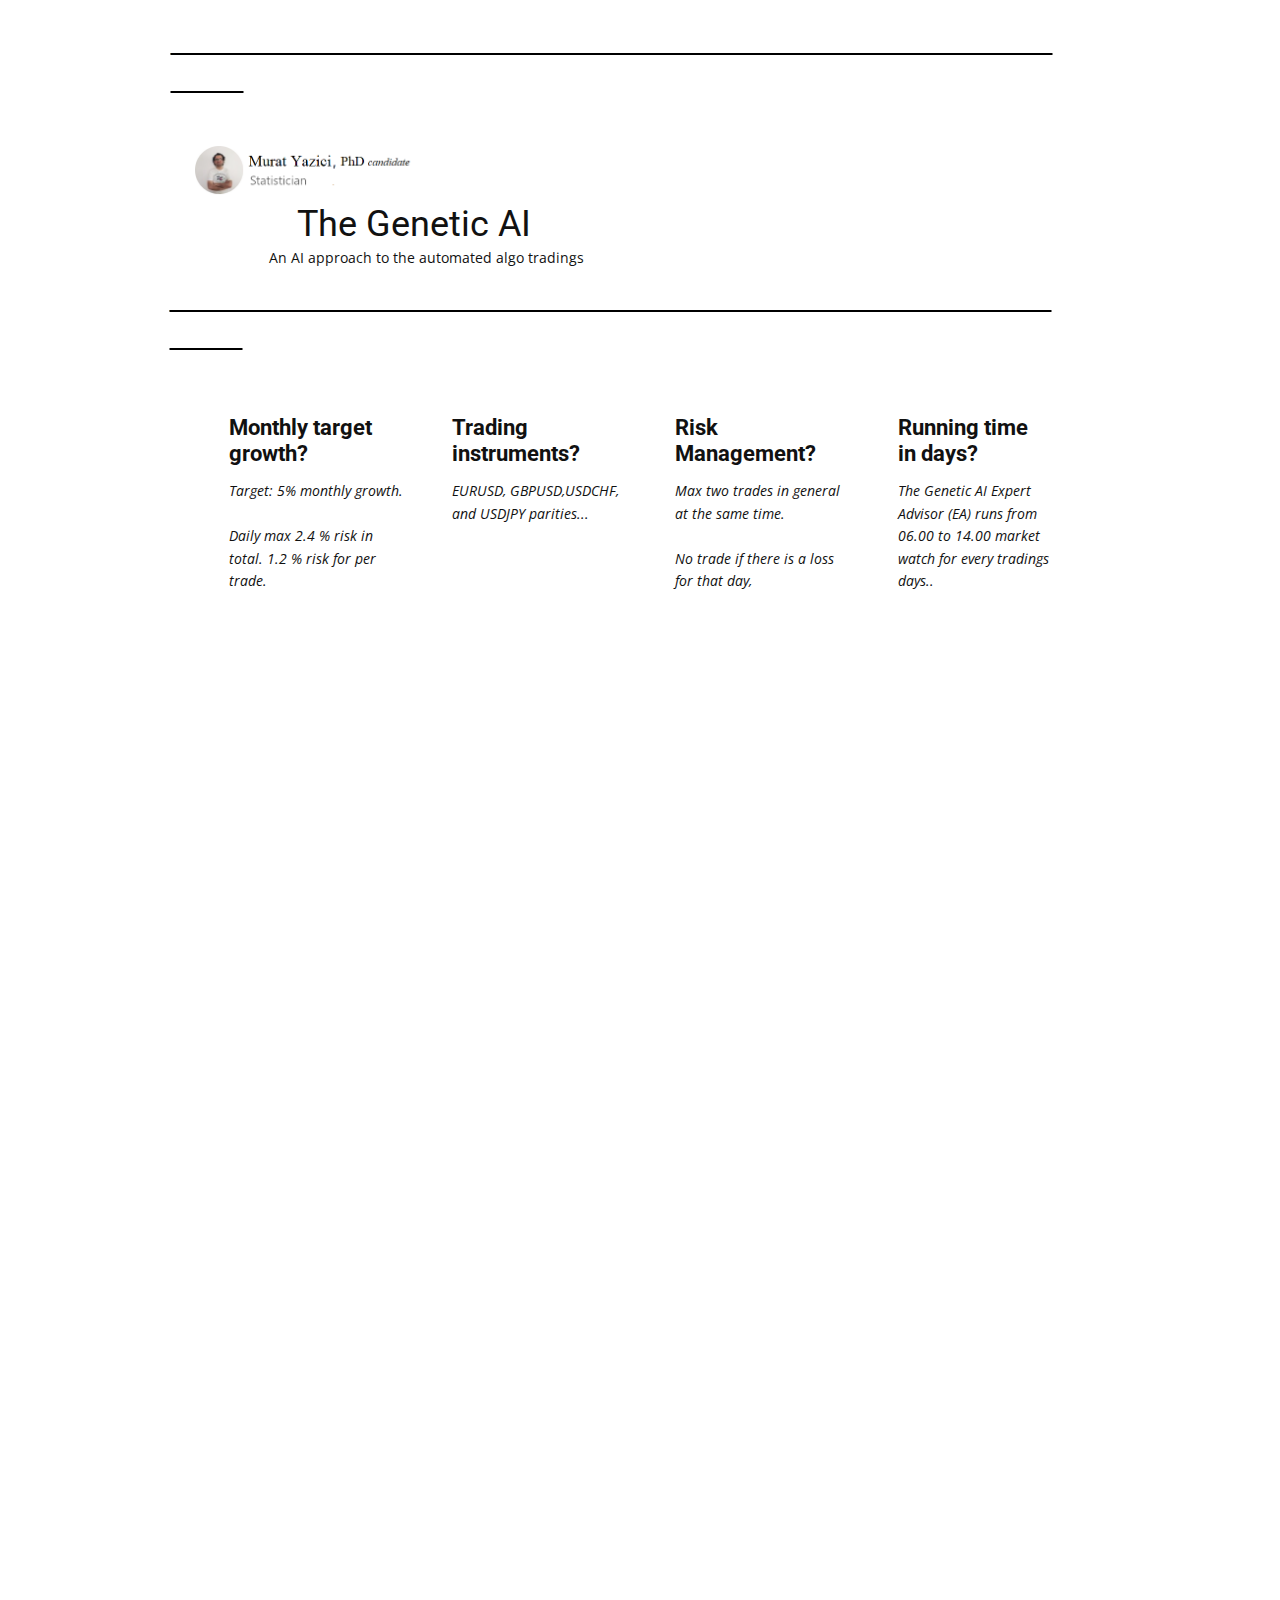
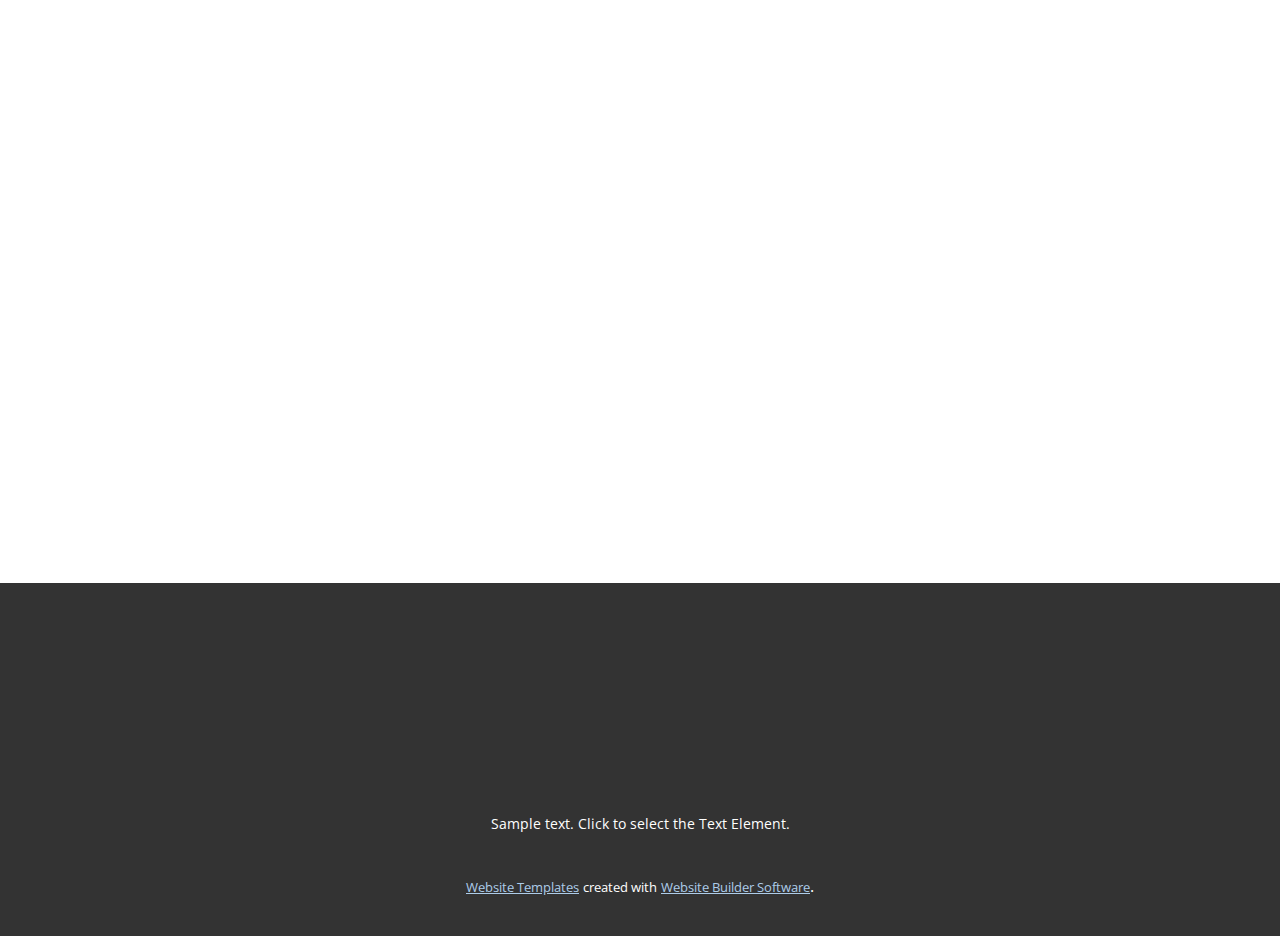
==== index.html @ 912d9441 "updated" ====
<!DOCTYPE html>
<html style="font-size: 16px;" lang="en"><head>
    <meta name="viewport" content="width=device-width, initial-scale=1.0">
    <meta charset="utf-8">
    <meta name="keywords" content="The EW Trends, 10% monthly target growth, The EW Trends">
    <meta name="description" content="">
    <title>Home</title>
    <link rel="stylesheet" href="nicepage.css" media="screen">
<link rel="stylesheet" href="Home.css" media="screen">
    <script class="u-script" type="text/javascript" src="jquery.js" defer=""></script>
    <script class="u-script" type="text/javascript" src="nicepage.js" defer=""></script>
    <meta name="generator" content="Nicepage 6.6.3, nicepage.com">
    <link id="u-theme-google-font" rel="stylesheet" href="https://fonts.googleapis.com/css?family=Roboto:100,100i,300,300i,400,400i,500,500i,700,700i,900,900i|Open+Sans:300,300i,400,400i,500,500i,600,600i,700,700i,800,800i">
    
    
    
    
    
    <script type="application/ld+json">{
		"@context": "http://schema.org",
		"@type": "Organization",
		"name": ""
}</script>
    <meta name="theme-color" content="#478ac9">
    <meta property="og:title" content="Home">
    <meta property="og:type" content="website">
  <meta data-intl-tel-input-cdn-path="intlTelInput/"></head>
  <body data-home-page="Home.html" data-home-page-title="Home" data-path-to-root="./" data-include-products="false" class="u-body u-image u-image-tiles u-xl-mode" data-lang="en" style="background-position: 50% 50%; background-image: url(&quot;images/pexels-photo-4751260.jpeg&quot;);"><header class="u-clearfix u-header u-white u-header" id="sec-bcb6"><div class="u-clearfix u-sheet u-sheet-1">
        <p class="u-text u-text-black u-text-1">____________________________________________________________&nbsp; &nbsp; &nbsp; &nbsp; &nbsp; &nbsp; &nbsp; &nbsp; &nbsp; &nbsp; &nbsp; &nbsp; &nbsp; &nbsp; &nbsp; &nbsp; &nbsp; &nbsp; &nbsp; &nbsp;_____&nbsp;&nbsp;</p>
        <img class="u-image u-image-contain u-image-default u-image-1" src="images/m11.png" alt="" data-image-width="469" data-image-height="100">
        <div class="custom-expanded data-layout-selected u-clearfix u-layout-wrap u-layout-wrap-1">
          <div class="u-layout">
            <div class="u-layout-row">
              <div class="u-container-style u-layout-cell u-size-60 u-layout-cell-1">
                <div class="u-container-layout u-container-layout-1">
                  <h2 class="u-align-center u-text u-text-2">
                    <a class="u-active-none u-border-none u-btn u-button-link u-button-style u-hover-none u-none u-text-body-color u-btn-1" href="Home.html">The Genetic AI<span style="font-size: 1rem;">
                        <br>
                      </span>
                    </a>
                  </h2>
                  <p class="u-text u-text-3"> An AI approach to the automated algo tradings</p>
                </div>
              </div>
            </div>
          </div>
        </div>
        <nav class="u-menu u-menu-one-level u-offcanvas u-menu-1">
          <div class="menu-collapse" style="font-size: 0.875rem; letter-spacing: 0px; font-weight: 700;">
            <a class="u-button-style u-custom-border u-custom-border-color u-custom-borders u-custom-left-right-menu-spacing u-custom-padding-bottom u-custom-text-color u-custom-top-bottom-menu-spacing u-nav-link u-text-active-palette-1-base u-text-hover-palette-2-base" href="#">
              <svg class="u-svg-link" viewBox="0 0 24 24"><use xmlns:xlink="http://www.w3.org/1999/xlink" xlink:href="#svg-9c24"></use></svg>
              <svg class="u-svg-content" version="1.1" id="svg-9c24" viewBox="0 0 16 16" x="0px" y="0px" xmlns:xlink="http://www.w3.org/1999/xlink" xmlns="http://www.w3.org/2000/svg"><g><rect y="1" width="16" height="2"></rect><rect y="7" width="16" height="2"></rect><rect y="13" width="16" height="2"></rect>
</g></svg>
            </a>
          </div>
          <div class="u-custom-menu u-nav-container">
            <ul class="u-nav u-spacing-20 u-unstyled u-nav-1"><li class="u-nav-item"><a class="u-button-style u-file-link u-nav-link u-text-active-palette-1-base u-text-grey-90 u-text-hover-palette-2-base" href="files/MuratYazici_Resume.pdf" target="_blank" style="padding: 10px 0px;">Resume</a>
</li></ul>
          </div>
          <div class="u-custom-menu u-nav-container-collapse">
            <div class="u-black u-container-style u-inner-container-layout u-opacity u-opacity-95 u-sidenav">
              <div class="u-inner-container-layout u-sidenav-overflow">
                <div class="u-menu-close"></div>
                <ul class="u-align-center u-nav u-popupmenu-items u-unstyled u-nav-2"><li class="u-nav-item"><a class="u-button-style u-file-link u-nav-link" href="files/MuratYazici_Resume.pdf" target="_blank">Resume</a>
</li></ul>
              </div>
            </div>
            <div class="u-black u-menu-overlay u-opacity u-opacity-70"></div>
          </div>
        </nav>
        <nav class="u-menu u-menu-one-level u-offcanvas u-menu-2">
          <div class="menu-collapse" style="font-size: 1rem; letter-spacing: 0px; font-weight: 400;">
            <a class="u-button-style u-custom-left-right-menu-spacing u-custom-padding-bottom u-custom-text-color u-custom-text-hover-color u-custom-top-bottom-menu-spacing u-nav-link u-text-active-palette-1-base u-text-hover-palette-2-base" href="#">
              <svg class="u-svg-link" viewBox="0 0 24 24"><use xmlns:xlink="http://www.w3.org/1999/xlink" xlink:href="#svg-dca3"></use></svg>
              <svg class="u-svg-content" version="1.1" id="svg-dca3" viewBox="0 0 16 16" x="0px" y="0px" xmlns:xlink="http://www.w3.org/1999/xlink" xmlns="http://www.w3.org/2000/svg"><g><rect y="1" width="16" height="2"></rect><rect y="7" width="16" height="2"></rect><rect y="13" width="16" height="2"></rect>
</g></svg>
            </a>
          </div>
          <div class="u-custom-menu u-nav-container">
            <ul class="u-nav u-unstyled u-nav-3"><li class="u-nav-item"><a class="u-border-2 u-border-black u-border-no-bottom u-border-no-left u-border-no-top u-button-style u-nav-link u-text-active-palette-1-base u-text-hover-palette-1-base u-text-palette-1-base" href="Home.html" style="padding: 8px 14px;">FX Blue Analysis</a>
</li></ul>
          </div>
          <div class="u-custom-menu u-nav-container-collapse">
            <div class="u-black u-container-style u-inner-container-layout u-opacity u-opacity-95 u-sidenav">
              <div class="u-inner-container-layout u-sidenav-overflow">
                <div class="u-menu-close"></div>
                <ul class="u-align-center u-nav u-popupmenu-items u-unstyled u-nav-4"><li class="u-nav-item"><a class="u-button-style u-nav-link" href="Home.html">FX Blue Analysis</a>
</li></ul>
              </div>
            </div>
            <div class="u-black u-menu-overlay u-opacity u-opacity-70"></div>
          </div>
        </nav>
        <nav class="u-menu u-menu-one-level u-offcanvas u-menu-3">
          <div class="menu-collapse" style="font-size: 0.875rem; letter-spacing: 0px; font-weight: 700;">
            <a class="u-button-style u-custom-border u-custom-border-color u-custom-borders u-custom-left-right-menu-spacing u-custom-padding-bottom u-custom-text-color u-custom-top-bottom-menu-spacing u-nav-link u-text-active-palette-1-base u-text-hover-palette-2-base" href="#">
              <svg class="u-svg-link" viewBox="0 0 24 24"><use xmlns:xlink="http://www.w3.org/1999/xlink" xlink:href="#svg-bd04"></use></svg>
              <svg class="u-svg-content" version="1.1" id="svg-bd04" viewBox="0 0 16 16" x="0px" y="0px" xmlns:xlink="http://www.w3.org/1999/xlink" xmlns="http://www.w3.org/2000/svg"><g><rect y="1" width="16" height="2"></rect><rect y="7" width="16" height="2"></rect><rect y="13" width="16" height="2"></rect>
</g></svg>
            </a>
          </div>
          <div class="u-custom-menu u-nav-container">
            <ul class="u-nav u-spacing-20 u-unstyled u-nav-5"><li class="u-nav-item"><a class="u-border-2 u-border-black u-border-no-bottom u-border-no-right u-border-no-top u-button-style u-nav-link u-text-active-palette-1-base u-text-grey-90 u-text-hover-palette-2-base" href="https://www.mql5.com/en/market/product/117095" target="_blank" style="padding: 10px 20px;">BUY on MQL5</a>
</li></ul>
          </div>
          <div class="u-custom-menu u-nav-container-collapse">
            <div class="u-black u-container-style u-inner-container-layout u-opacity u-opacity-95 u-sidenav">
              <div class="u-inner-container-layout u-sidenav-overflow">
                <div class="u-menu-close"></div>
                <ul class="u-align-center u-nav u-popupmenu-items u-unstyled u-nav-6"><li class="u-nav-item"><a class="u-button-style u-nav-link" href="https://www.mql5.com/en/market/product/117095" target="_blank">BUY on MQL5</a>
</li></ul>
              </div>
            </div>
            <div class="u-black u-menu-overlay u-opacity u-opacity-70"></div>
          </div>
        </nav>
        <p class="u-text u-text-black u-text-4">____________________________________________________________&nbsp; &nbsp; &nbsp; &nbsp; &nbsp; &nbsp; &nbsp; &nbsp; &nbsp; &nbsp; &nbsp; &nbsp; &nbsp; &nbsp; &nbsp; &nbsp; &nbsp; &nbsp; &nbsp; &nbsp;_____&nbsp;&nbsp;</p>
      </div></header>
    <section class="u-clearfix u-section-1" id="sec-ad39">
      <div class="u-clearfix u-sheet u-sheet-1">
        <div class="custom-expanded u-list u-list-1">
          <div class="u-repeater u-repeater-1">
            <div class="u-container-style u-list-item u-opacity u-opacity-75 u-repeater-item u-shape-rectangle">
              <div class="u-container-layout u-similar-container u-container-layout-1">
                <h4 class="u-align-left u-text u-text-1"> Monthly target growth?</h4>
                <p class="u-align-left u-text u-text-2">Target: 5%​ monthly growth. <br>
                  <br>Daily max 2.4 % risk in total. 1.2 % risk for per trade.<br>
                </p>
              </div>
            </div>
            <div class="u-container-style u-list-item u-opacity u-opacity-75 u-repeater-item u-shape-rectangle">
              <div class="u-container-layout u-similar-container u-container-layout-2">
                <h4 class="u-align-left u-text u-text-3"> Trading ​instruments?</h4>
                <p class="u-align-left u-text u-text-4">EURUSD, GBPUSD,USDCHF, and USDJPY parities...</p>
              </div>
            </div>
            <div class="u-container-style u-list-item u-opacity u-opacity-75 u-repeater-item u-shape-rectangle">
              <div class="u-container-layout u-similar-container u-container-layout-3">
                <h4 class="u-align-left u-text u-text-5"> Risk Management?</h4>
                <p class="u-align-left u-text u-text-6"> Max two trades in general<br>at the same time.<br>
                  <br>No trade if there is a loss for that day,
                </p>
              </div>
            </div>
            <div class="u-container-style u-list-item u-opacity u-opacity-75 u-repeater-item u-shape-rectangle">
              <div class="u-container-layout u-similar-container u-container-layout-4">
                <h4 class="u-align-left u-text u-text-7"> Running time<br>in days?
                </h4>
                <p class="u-align-left u-text u-text-8">The Genetic AI Expert Advisor (EA) runs from 06.00 to 14.00 market watch for every tradings days..<br>
                  <br>
                </p>
              </div>
            </div>
          </div>
        </div>
        <img class="custom-expanded u-image u-image-default u-image-1" src="images/u1.jpg" alt="" data-image-width="1335" data-image-height="176">
        <div class="u-clearfix u-custom-html u-custom-html-1">
          <a style="default;" href="page.html">
            <iframe src="//www.fxblue.com/fxblueview.aspx?id=thegeneticai" width="920" height="800" frameborder="no"></iframe>
          </a>
        </div>
        <div class="custom-expanded u-align-center u-clearfix u-custom-html u-custom-html-2">
          <a style="pointer-events: none; cursor: default;" href="page.html">
            <iframe src="//www.fxblue.com/fxbluechart.aspx?c=ch_cumulativereturn&amp;id=thegeneticai" frameborder="0" width="900" height="200">&amp;amp;amp;amp;amp;amp;amp;amp;amp;amp;amp;amp;amp;amp;amp;amp;amp;amp;amp;amp;amp;amp;amp;amp;amp;amp;amp;amp;amp;amp;amp;amp;amp;amp;amp;amp;amp;amp;amp;amp;amp;amp;amp;amp;amp;amp;amp;amp;amp;amp;amp;amp;amp;amp;amp;amp;amp;amp;amp;amp;amp;amp;amp;amp;amp;amp;amp;amp;amp;amp;amp;amp;amp;amp;amp;amp;amp;amp;amp;amp;amp;amp;amp;amp;amp;amp;amp;amp;amp;amp;amp;amp;amp;amp;amp;amp;amp;amp;amp;amp;amp;amp;amp;amp;amp;amp;amp;amp;amp;amp;amp;amp;amp;amp;amp;amp;amp;amp;amp;amp;amp;amp;amp;amp;amp;amp;amp;amp;amp;amp;amp;amp;amp;amp;amp;amp;amp;amp;amp;amp;amp;amp;amp;amp;amp;amp;amp;amp;amp;amp;amp;amp;amp;amp;amp;amp;amp;amp;amp;amp;amp;amp;amp;amp;amp;amp;amp;amp;amp;amp;amp;amp;amp;amp;amp;amp;amp;amp;amp;amp;amp;amp;amp;amp;amp;amp;amp;amp;amp;amp;amp;amp;amp;amp;amp;amp;amp;amp;amp;amp;amp;amp;amp;amp;amp;amp;amp;amp;amp;amp;amp;amp;amp;amp;amp;amp;amp;amp;amp;amp;amp;amp;amp;amp;amp;amp;amp;amp;amp;amp;amp;amp;amp;amp;amp;amp;amp;amp;amp;amp;amp;amp;amp;amp;amp;amp;amp;lt;/a&amp;amp;amp;amp;amp;amp;amp;amp;amp;amp;amp;amp;amp;amp;amp;amp;amp;amp;amp;amp;amp;amp;amp;amp;amp;amp;amp;amp;amp;amp;amp;amp;amp;amp;amp;amp;amp;amp;amp;amp;amp;amp;amp;amp;amp;amp;amp;amp;amp;amp;amp;amp;amp;amp;amp;amp;amp;amp;amp;amp;amp;amp;amp;amp;amp;amp;amp;amp;amp;amp;amp;amp;amp;amp;amp;amp;amp;amp;amp;amp;amp;amp;amp;amp;amp;amp;amp;amp;amp;amp;amp;amp;amp;amp;amp;amp;amp;amp;amp;amp;amp;amp;amp;amp;amp;amp;amp;amp;amp;amp;amp;amp;amp;amp;amp;amp;amp;amp;amp;amp;amp;amp;amp;amp;amp;amp;amp;amp;amp;amp;amp;amp;amp;amp;amp;amp;amp;amp;amp;amp;amp;amp;amp;amp;amp;amp;amp;amp;amp;amp;amp;amp;amp;amp;amp;amp;amp;amp;amp;amp;amp;amp;amp;amp;amp;amp;amp;amp;amp;amp;amp;amp;amp;amp;amp;amp;amp;amp;amp;amp;amp;amp;amp;amp;amp;amp;amp;amp;amp;amp;amp;amp;amp;amp;amp;amp;amp;amp;amp;amp;amp;amp;amp;amp;amp;amp;amp;amp;amp;amp;amp;amp;amp;amp;amp;amp;amp;amp;amp;amp;amp;amp;amp;amp;amp;amp;amp;amp;amp;amp;amp;amp;amp;amp;amp;amp;amp;amp;amp;amp;amp;amp;amp;amp;amp;amp;amp;gt;&amp;amp;amp;amp;amp;amp;amp;amp;amp;amp;amp;amp;amp;amp;amp;amp;amp;amp;amp;amp;amp;amp;amp;amp;amp;amp;amp;amp;amp;amp;amp;amp;amp;amp;amp;amp;amp;amp;amp;amp;amp;amp;amp;amp;amp;amp;amp;amp;amp;amp;amp;amp;amp;amp;amp;amp;amp;amp;amp;amp;amp;amp;amp;amp;amp;amp;amp;amp;amp;amp;amp;amp;amp;amp;amp;amp;amp;amp;amp;amp;amp;amp;amp;amp;amp;amp;amp;amp;amp;amp;amp;amp;amp;amp;amp;amp;amp;amp;amp;amp;amp;amp;amp;amp;amp;amp;amp;amp;amp;amp;amp;amp;amp;amp;amp;amp;amp;amp;amp;amp;amp;amp;amp;amp;amp;amp;amp;amp;amp;amp;amp;amp;amp;amp;amp;amp;amp;amp;amp;amp;amp;amp;amp;amp;amp;amp;amp;amp;amp;amp;amp;amp;amp;amp;amp;amp;amp;amp;amp;amp;amp;amp;amp;amp;amp;amp;amp;amp;amp;amp;amp;amp;amp;amp;amp;amp;amp;amp;amp;amp;amp;amp;amp;amp;amp;amp;amp;amp;amp;amp;amp;amp;amp;amp;amp;amp;amp;amp;amp;amp;amp;amp;amp;amp;amp;amp;amp;amp;amp;amp;amp;amp;amp;amp;amp;amp;amp;amp;amp;amp;amp;amp;amp;amp;amp;amp;amp;amp;amp;amp;amp;amp;amp;amp;amp;amp;amp;amp;amp;amp;amp;amp;amp;amp;amp;amp;amp;amp;amp;amp;amp;amp;amp;amp;lt;/a&amp;amp;amp;amp;amp;amp;amp;amp;amp;amp;amp;amp;amp;amp;amp;amp;amp;amp;amp;amp;amp;amp;amp;amp;amp;amp;amp;amp;amp;amp;amp;amp;amp;amp;amp;amp;amp;amp;amp;amp;amp;amp;amp;amp;amp;amp;amp;amp;amp;amp;amp;amp;amp;amp;amp;amp;amp;amp;amp;amp;amp;amp;amp;amp;amp;amp;amp;amp;amp;amp;amp;amp;amp;amp;amp;amp;amp;amp;amp;amp;amp;amp;amp;amp;amp;amp;amp;amp;amp;amp;amp;amp;amp;amp;amp;amp;amp;amp;amp;amp;amp;amp;amp;amp;amp;amp;amp;amp;amp;amp;amp;amp;amp;amp;amp;amp;amp;amp;amp;amp;amp;amp;amp;amp;amp;amp;amp;amp;amp;amp;amp;amp;amp;amp;amp;amp;amp;amp;amp;amp;amp;amp;amp;amp;amp;amp;amp;amp;amp;amp;amp;amp;amp;amp;amp;amp;amp;amp;amp;amp;amp;amp;amp;amp;amp;amp;amp;amp;amp;amp;amp;amp;amp;amp;amp;amp;amp;amp;amp;amp;amp;amp;amp;amp;amp;amp;amp;amp;amp;amp;amp;amp;amp;amp;amp;amp;amp;amp;amp;amp;amp;amp;amp;amp;amp;amp;amp;amp;amp;amp;amp;amp;amp;amp;amp;amp;amp;amp;amp;amp;amp;amp;amp;amp;amp;amp;amp;amp;amp;amp;amp;amp;amp;amp;amp;amp;amp;amp;amp;amp;amp;amp;amp;amp;amp;amp;amp;amp;amp;amp;amp;amp;amp;amp;gt;&amp;amp;amp;amp;amp;amp;amp;amp;amp;amp;amp;amp;amp;amp;amp;amp;amp;amp;amp;amp;amp;amp;amp;amp;amp;amp;amp;amp;amp;amp;amp;amp;amp;amp;amp;amp;amp;amp;amp;amp;amp;amp;amp;amp;amp;amp;amp;amp;amp;amp;amp;amp;amp;amp;amp;amp;amp;amp;amp;amp;amp;amp;amp;amp;amp;amp;amp;amp;amp;amp;amp;amp;amp;amp;amp;amp;amp;amp;amp;amp;amp;amp;amp;amp;amp;amp;amp;amp;amp;amp;amp;amp;amp;amp;amp;amp;amp;amp;amp;amp;amp;amp;amp;amp;amp;amp;amp;amp;amp;amp;amp;amp;amp;amp;amp;amp;amp;amp;amp;amp;amp;amp;amp;amp;amp;amp;amp;amp;amp;amp;amp;amp;amp;amp;amp;amp;amp;amp;amp;amp;amp;amp;amp;amp;amp;amp;amp;amp;amp;amp;amp;amp;amp;amp;amp;amp;amp;amp;amp;amp;amp;amp;amp;amp;amp;amp;amp;amp;amp;amp;amp;amp;amp;amp;amp;amp;amp;amp;amp;amp;amp;amp;amp;amp;amp;amp;amp;amp;amp;amp;amp;amp;amp;amp;amp;amp;amp;amp;amp;amp;amp;amp;amp;amp;amp;amp;amp;amp;amp;amp;amp;amp;amp;amp;amp;amp;amp;amp;amp;amp;amp;amp;amp;amp;amp;amp;amp;amp;amp;amp;amp;amp;amp;amp;amp;amp;amp;amp;amp;amp;amp;amp;amp;amp;amp;amp;amp;amp;amp;amp;amp;amp;amp;amp;amp;amp;amp;amp;amp;amp;amp;amp;lt;/a&amp;amp;amp;amp;amp;amp;amp;amp;amp;amp;amp;amp;amp;amp;amp;amp;amp;amp;amp;amp;amp;amp;amp;amp;amp;amp;amp;amp;amp;amp;amp;amp;amp;amp;amp;amp;amp;amp;amp;amp;amp;amp;amp;amp;amp;amp;amp;amp;amp;amp;amp;amp;amp;amp;amp;amp;amp;amp;amp;amp;amp;amp;amp;amp;amp;amp;amp;amp;amp;amp;amp;amp;amp;amp;amp;amp;amp;amp;amp;amp;amp;amp;amp;amp;amp;amp;amp;amp;amp;amp;amp;amp;amp;amp;amp;amp;amp;amp;amp;amp;amp;amp;amp;amp;amp;amp;amp;amp;amp;amp;amp;amp;amp;amp;amp;amp;amp;amp;amp;amp;amp;amp;amp;amp;amp;amp;amp;amp;amp;amp;amp;amp;amp;amp;amp;amp;amp;amp;amp;amp;amp;amp;amp;amp;amp;amp;amp;amp;amp;amp;amp;amp;amp;amp;amp;amp;amp;amp;amp;amp;amp;amp;amp;amp;amp;amp;amp;amp;amp;amp;amp;amp;amp;amp;amp;amp;amp;amp;amp;amp;amp;amp;amp;amp;amp;amp;amp;amp;amp;amp;amp;amp;amp;amp;amp;amp;amp;amp;amp;amp;amp;amp;amp;amp;amp;amp;amp;amp;amp;amp;amp;amp;amp;amp;amp;amp;amp;amp;amp;amp;amp;amp;amp;amp;amp;amp;amp;amp;amp;amp;amp;amp;amp;amp;amp;amp;amp;amp;amp;amp;amp;amp;amp;amp;amp;amp;amp;amp;amp;amp;amp;amp;amp;amp;amp;amp;amp;amp;amp;amp;amp;amp;gt;&amp;amp;amp;amp;amp;amp;amp;amp;amp;amp;amp;amp;amp;amp;amp;amp;amp;amp;amp;amp;amp;amp;amp;amp;amp;amp;amp;amp;amp;amp;amp;amp;amp;amp;amp;amp;amp;amp;amp;amp;amp;amp;amp;amp;amp;amp;amp;amp;amp;amp;amp;amp;amp;amp;amp;amp;amp;amp;amp;amp;amp;amp;amp;amp;amp;amp;amp;amp;amp;amp;amp;amp;amp;amp;amp;amp;amp;amp;amp;amp;amp;amp;amp;amp;amp;amp;amp;amp;amp;amp;amp;amp;amp;amp;amp;amp;amp;amp;amp;amp;amp;amp;amp;amp;amp;amp;amp;amp;amp;amp;amp;amp;amp;amp;amp;amp;amp;amp;amp;amp;amp;amp;amp;amp;amp;amp;amp;amp;amp;amp;amp;amp;amp;amp;amp;amp;amp;amp;amp;amp;amp;amp;amp;amp;amp;amp;amp;amp;amp;amp;amp;amp;amp;amp;amp;amp;amp;amp;amp;amp;amp;amp;amp;amp;amp;amp;amp;amp;amp;amp;amp;amp;amp;amp;amp;amp;amp;amp;amp;amp;amp;amp;amp;amp;amp;amp;amp;amp;amp;amp;amp;amp;amp;amp;amp;amp;amp;amp;amp;amp;amp;amp;amp;amp;amp;amp;amp;amp;amp;amp;amp;amp;amp;amp;amp;amp;amp;amp;amp;amp;amp;amp;amp;amp;amp;amp;amp;amp;amp;amp;amp;amp;amp;amp;amp;amp;amp;amp;amp;amp;amp;amp;amp;amp;amp;amp;amp;amp;amp;amp;amp;amp;amp;amp;amp;amp;amp;amp;amp;amp;amp;amp;amp;amp;amp;amp;amp;amp;amp;amp;amp;amp;amp;amp;amp;amp;amp;amp;amp;amp;amp;amp;amp;amp;amp;amp;amp;amp;amp;amp;amp;amp;amp;amp;amp;amp;amp;amp;amp;amp;amp;amp;amp;amp;amp;amp;amp;amp;amp;amp;amp;amp;amp;amp;amp;amp;amp;lt;a href="//www.fxblue.com"&amp;amp;amp;amp;amp;amp;amp;amp;amp;amp;amp;amp;amp;amp;amp;amp;amp;amp;amp;amp;amp;amp;amp;amp;amp;amp;amp;amp;amp;amp;amp;amp;amp;amp;amp;amp;amp;amp;amp;amp;amp;amp;amp;amp;amp;amp;amp;amp;amp;amp;amp;amp;amp;amp;amp;amp;amp;amp;amp;amp;amp;amp;amp;amp;amp;amp;amp;amp;amp;amp;amp;amp;amp;amp;amp;amp;amp;amp;amp;amp;amp;amp;amp;amp;amp;amp;amp;amp;amp;amp;amp;amp;amp;amp;amp;amp;amp;amp;amp;amp;amp;amp;amp;amp;amp;amp;amp;amp;amp;amp;amp;amp;amp;amp;amp;amp;amp;amp;amp;amp;amp;amp;amp;amp;amp;amp;amp;amp;amp;amp;amp;amp;amp;amp;amp;amp;amp;amp;amp;amp;amp;amp;amp;amp;amp;amp;amp;amp;amp;amp;amp;amp;amp;amp;amp;amp;amp;amp;amp;amp;amp;amp;amp;amp;amp;amp;amp;amp;amp;amp;amp;amp;amp;amp;amp;amp;amp;amp;amp;amp;amp;amp;amp;amp;amp;amp;amp;amp;amp;amp;amp;amp;amp;amp;amp;amp;amp;amp;amp;amp;amp;amp;amp;amp;amp;amp;amp;amp;amp;amp;amp;amp;amp;amp;amp;amp;amp;amp;amp;amp;amp;amp;amp;amp;amp;amp;amp;amp;amp;amp;amp;amp;amp;amp;amp;amp;amp;amp;amp;amp;amp;amp;amp;amp;amp;amp;amp;amp;amp;amp;amp;amp;amp;amp;amp;amp;amp;amp;amp;amp;amp;amp;amp;amp;amp;amp;amp;amp;amp;amp;amp;amp;amp;amp;amp;amp;amp;amp;amp;amp;amp;amp;amp;amp;amp;amp;amp;amp;amp;amp;amp;amp;amp;amp;amp;amp;amp;amp;amp;amp;amp;amp;amp;amp;amp;amp;amp;amp;amp;amp;amp;amp;amp;amp;amp;amp;amp;gt;FX Blue - free tools and services for FX and CFD traders&amp;amp;amp;amp;amp;amp;amp;amp;amp;amp;amp;amp;amp;amp;amp;amp;amp;amp;amp;amp;amp;amp;amp;amp;amp;amp;amp;amp;amp;amp;amp;amp;amp;amp;amp;amp;amp;amp;amp;amp;amp;amp;amp;amp;amp;amp;amp;amp;amp;amp;amp;amp;amp;amp;amp;amp;amp;amp;amp;amp;amp;amp;amp;amp;amp;amp;amp;amp;amp;amp;amp;amp;amp;amp;amp;amp;amp;amp;amp;amp;amp;amp;amp;amp;amp;amp;amp;amp;amp;amp;amp;amp;amp;amp;amp;amp;amp;amp;amp;amp;amp;amp;amp;amp;amp;amp;amp;amp;amp;amp;amp;amp;amp;amp;amp;amp;amp;amp;amp;amp;amp;amp;amp;amp;amp;amp;amp;amp;amp;amp;amp;amp;amp;amp;amp;amp;amp;amp;amp;amp;amp;amp;amp;amp;amp;amp;amp;amp;amp;amp;amp;amp;amp;amp;amp;amp;amp;amp;amp;amp;amp;amp;amp;amp;amp;amp;amp;amp;amp;amp;amp;amp;amp;amp;amp;amp;amp;amp;amp;amp;amp;amp;amp;amp;amp;amp;amp;amp;amp;amp;amp;amp;amp;amp;amp;amp;amp;amp;amp;amp;amp;amp;amp;amp;amp;amp;amp;amp;amp;amp;amp;amp;amp;amp;amp;amp;amp;amp;amp;amp;amp;amp;amp;amp;amp;amp;amp;amp;amp;amp;amp;amp;amp;amp;amp;amp;amp;amp;amp;amp;amp;amp;amp;amp;amp;amp;amp;amp;amp;amp;amp;amp;amp;amp;amp;amp;amp;amp;amp;amp;amp;amp;amp;amp;amp;amp;amp;amp;amp;amp;amp;amp;amp;amp;amp;amp;amp;amp;amp;amp;amp;amp;amp;amp;amp;amp;amp;amp;amp;amp;amp;amp;amp;amp;amp;amp;amp;amp;amp;amp;amp;amp;amp;amp;amp;amp;amp;amp;amp;amp;amp;amp;amp;amp;amp;amp;amp;lt;/a&amp;amp;amp;amp;amp;amp;amp;amp;amp;amp;amp;amp;amp;amp;amp;amp;amp;amp;amp;amp;amp;amp;amp;amp;amp;amp;amp;amp;amp;amp;amp;amp;amp;amp;amp;amp;amp;amp;amp;amp;amp;amp;amp;amp;amp;amp;amp;amp;amp;amp;amp;amp;amp;amp;amp;amp;amp;amp;amp;amp;amp;amp;amp;amp;amp;amp;amp;amp;amp;amp;amp;amp;amp;amp;amp;amp;amp;amp;amp;amp;amp;amp;amp;amp;amp;amp;amp;amp;amp;amp;amp;amp;amp;amp;amp;amp;amp;amp;amp;amp;amp;amp;amp;amp;amp;amp;amp;amp;amp;amp;amp;amp;amp;amp;amp;amp;amp;amp;amp;amp;amp;amp;amp;amp;amp;amp;amp;amp;amp;amp;amp;amp;amp;amp;amp;amp;amp;amp;amp;amp;amp;amp;amp;amp;amp;amp;amp;amp;amp;amp;amp;amp;amp;amp;amp;amp;amp;amp;amp;amp;amp;amp;amp;amp;amp;amp;amp;amp;amp;amp;amp;amp;amp;amp;amp;amp;amp;amp;amp;amp;amp;amp;amp;amp;amp;amp;amp;amp;amp;amp;amp;amp;amp;amp;amp;amp;amp;amp;amp;amp;amp;amp;amp;amp;amp;amp;amp;amp;amp;amp;amp;amp;amp;amp;amp;amp;amp;amp;amp;amp;amp;amp;amp;amp;amp;amp;amp;amp;amp;amp;amp;amp;amp;amp;amp;amp;amp;amp;amp;amp;amp;amp;amp;amp;amp;amp;amp;amp;amp;amp;amp;amp;amp;amp;amp;amp;amp;amp;amp;amp;amp;amp;amp;amp;amp;amp;amp;amp;amp;amp;amp;amp;amp;amp;amp;amp;amp;amp;amp;amp;amp;amp;amp;amp;amp;amp;amp;amp;amp;amp;amp;amp;amp;amp;amp;amp;amp;amp;amp;amp;amp;amp;amp;amp;amp;amp;amp;amp;amp;amp;amp;amp;amp;amp;amp;amp;amp;gt;</iframe>
          </a>
        </div>
        <div class="custom-expanded u-align-center u-clearfix u-custom-html u-custom-html-3">
          <a style="pointer-events: none; cursor: default;" href="page.html">
            <iframe src="//www.fxblue.com/fxbluechart.aspx?c=ch_balancedrawdown&amp;id=thegeneticai" frameborder="0" width="900" height="160">&amp;amp;amp;amp;amp;amp;amp;amp;amp;amp;amp;amp;amp;amp;amp;amp;amp;amp;amp;amp;amp;amp;amp;amp;amp;amp;amp;amp;amp;amp;amp;amp;amp;amp;amp;amp;amp;amp;amp;amp;amp;amp;amp;amp;amp;amp;amp;amp;amp;amp;amp;amp;amp;amp;amp;amp;amp;amp;amp;amp;amp;amp;amp;amp;amp;amp;amp;amp;amp;amp;amp;amp;amp;amp;amp;amp;amp;amp;amp;amp;amp;amp;amp;amp;amp;amp;amp;amp;amp;amp;amp;amp;amp;amp;amp;amp;amp;amp;amp;amp;amp;amp;amp;amp;amp;amp;amp;amp;amp;amp;amp;amp;amp;amp;amp;amp;amp;amp;amp;amp;amp;amp;amp;amp;amp;amp;amp;amp;amp;amp;amp;amp;amp;amp;amp;amp;amp;amp;amp;amp;amp;amp;amp;amp;amp;amp;amp;amp;amp;amp;amp;amp;amp;amp;amp;amp;amp;amp;amp;amp;amp;amp;amp;amp;amp;amp;amp;amp;amp;amp;amp;amp;amp;amp;amp;amp;amp;amp;amp;amp;amp;amp;amp;amp;amp;amp;amp;amp;amp;amp;amp;amp;amp;amp;amp;amp;amp;amp;amp;amp;amp;amp;amp;amp;amp;amp;amp;amp;amp;amp;amp;amp;amp;amp;amp;amp;amp;amp;amp;amp;amp;amp;amp;amp;amp;amp;amp;amp;amp;amp;amp;amp;amp;amp;amp;amp;amp;amp;lt;/a&amp;amp;amp;amp;amp;amp;amp;amp;amp;amp;amp;amp;amp;amp;amp;amp;amp;amp;amp;amp;amp;amp;amp;amp;amp;amp;amp;amp;amp;amp;amp;amp;amp;amp;amp;amp;amp;amp;amp;amp;amp;amp;amp;amp;amp;amp;amp;amp;amp;amp;amp;amp;amp;amp;amp;amp;amp;amp;amp;amp;amp;amp;amp;amp;amp;amp;amp;amp;amp;amp;amp;amp;amp;amp;amp;amp;amp;amp;amp;amp;amp;amp;amp;amp;amp;amp;amp;amp;amp;amp;amp;amp;amp;amp;amp;amp;amp;amp;amp;amp;amp;amp;amp;amp;amp;amp;amp;amp;amp;amp;amp;amp;amp;amp;amp;amp;amp;amp;amp;amp;amp;amp;amp;amp;amp;amp;amp;amp;amp;amp;amp;amp;amp;amp;amp;amp;amp;amp;amp;amp;amp;amp;amp;amp;amp;amp;amp;amp;amp;amp;amp;amp;amp;amp;amp;amp;amp;amp;amp;amp;amp;amp;amp;amp;amp;amp;amp;amp;amp;amp;amp;amp;amp;amp;amp;amp;amp;amp;amp;amp;amp;amp;amp;amp;amp;amp;amp;amp;amp;amp;amp;amp;amp;amp;amp;amp;amp;amp;amp;amp;amp;amp;amp;amp;amp;amp;amp;amp;amp;amp;amp;amp;amp;amp;amp;amp;amp;amp;amp;amp;amp;amp;amp;amp;amp;amp;amp;amp;amp;amp;amp;amp;amp;amp;amp;amp;amp;amp;gt;&amp;amp;amp;amp;amp;amp;amp;amp;amp;amp;amp;amp;amp;amp;amp;amp;amp;amp;amp;amp;amp;amp;amp;amp;amp;amp;amp;amp;amp;amp;amp;amp;amp;amp;amp;amp;amp;amp;amp;amp;amp;amp;amp;amp;amp;amp;amp;amp;amp;amp;amp;amp;amp;amp;amp;amp;amp;amp;amp;amp;amp;amp;amp;amp;amp;amp;amp;amp;amp;amp;amp;amp;amp;amp;amp;amp;amp;amp;amp;amp;amp;amp;amp;amp;amp;amp;amp;amp;amp;amp;amp;amp;amp;amp;amp;amp;amp;amp;amp;amp;amp;amp;amp;amp;amp;amp;amp;amp;amp;amp;amp;amp;amp;amp;amp;amp;amp;amp;amp;amp;amp;amp;amp;amp;amp;amp;amp;amp;amp;amp;amp;amp;amp;amp;amp;amp;amp;amp;amp;amp;amp;amp;amp;amp;amp;amp;amp;amp;amp;amp;amp;amp;amp;amp;amp;amp;amp;amp;amp;amp;amp;amp;amp;amp;amp;amp;amp;amp;amp;amp;amp;amp;amp;amp;amp;amp;amp;amp;amp;amp;amp;amp;amp;amp;amp;amp;amp;amp;amp;amp;amp;amp;amp;amp;amp;amp;amp;amp;amp;amp;amp;amp;amp;amp;amp;amp;amp;amp;amp;amp;amp;amp;amp;amp;amp;amp;amp;amp;amp;amp;amp;amp;amp;amp;amp;amp;amp;amp;amp;amp;amp;amp;amp;amp;amp;amp;amp;amp;amp;amp;amp;amp;amp;amp;amp;lt;/a&amp;amp;amp;amp;amp;amp;amp;amp;amp;amp;amp;amp;amp;amp;amp;amp;amp;amp;amp;amp;amp;amp;amp;amp;amp;amp;amp;amp;amp;amp;amp;amp;amp;amp;amp;amp;amp;amp;amp;amp;amp;amp;amp;amp;amp;amp;amp;amp;amp;amp;amp;amp;amp;amp;amp;amp;amp;amp;amp;amp;amp;amp;amp;amp;amp;amp;amp;amp;amp;amp;amp;amp;amp;amp;amp;amp;amp;amp;amp;amp;amp;amp;amp;amp;amp;amp;amp;amp;amp;amp;amp;amp;amp;amp;amp;amp;amp;amp;amp;amp;amp;amp;amp;amp;amp;amp;amp;amp;amp;amp;amp;amp;amp;amp;amp;amp;amp;amp;amp;amp;amp;amp;amp;amp;amp;amp;amp;amp;amp;amp;amp;amp;amp;amp;amp;amp;amp;amp;amp;amp;amp;amp;amp;amp;amp;amp;amp;amp;amp;amp;amp;amp;amp;amp;amp;amp;amp;amp;amp;amp;amp;amp;amp;amp;amp;amp;amp;amp;amp;amp;amp;amp;amp;amp;amp;amp;amp;amp;amp;amp;amp;amp;amp;amp;amp;amp;amp;amp;amp;amp;amp;amp;amp;amp;amp;amp;amp;amp;amp;amp;amp;amp;amp;amp;amp;amp;amp;amp;amp;amp;amp;amp;amp;amp;amp;amp;amp;amp;amp;amp;amp;amp;amp;amp;amp;amp;amp;amp;amp;amp;amp;amp;amp;amp;amp;amp;amp;amp;amp;amp;amp;amp;amp;amp;amp;gt;&amp;amp;amp;amp;amp;amp;amp;amp;amp;amp;amp;amp;amp;amp;amp;amp;amp;amp;amp;amp;amp;amp;amp;amp;amp;amp;amp;amp;amp;amp;amp;amp;amp;amp;amp;amp;amp;amp;amp;amp;amp;amp;amp;amp;amp;amp;amp;amp;amp;amp;amp;amp;amp;amp;amp;amp;amp;amp;amp;amp;amp;amp;amp;amp;amp;amp;amp;amp;amp;amp;amp;amp;amp;amp;amp;amp;amp;amp;amp;amp;amp;amp;amp;amp;amp;amp;amp;amp;amp;amp;amp;amp;amp;amp;amp;amp;amp;amp;amp;amp;amp;amp;amp;amp;amp;amp;amp;amp;amp;amp;amp;amp;amp;amp;amp;amp;amp;amp;amp;amp;amp;amp;amp;amp;amp;amp;amp;amp;amp;amp;amp;amp;amp;amp;amp;amp;amp;amp;amp;amp;amp;amp;amp;amp;amp;amp;amp;amp;amp;amp;amp;amp;amp;amp;amp;amp;amp;amp;amp;amp;amp;amp;amp;amp;amp;amp;amp;amp;amp;amp;amp;amp;amp;amp;amp;amp;amp;amp;amp;amp;amp;amp;amp;amp;amp;amp;amp;amp;amp;amp;amp;amp;amp;amp;amp;amp;amp;amp;amp;amp;amp;amp;amp;amp;amp;amp;amp;amp;amp;amp;amp;amp;amp;amp;amp;amp;amp;amp;amp;amp;amp;amp;amp;amp;amp;amp;amp;amp;amp;amp;amp;amp;amp;amp;amp;amp;amp;amp;amp;amp;amp;amp;amp;amp;amp;amp;amp;amp;amp;lt;/a&amp;amp;amp;amp;amp;amp;amp;amp;amp;amp;amp;amp;amp;amp;amp;amp;amp;amp;amp;amp;amp;amp;amp;amp;amp;amp;amp;amp;amp;amp;amp;amp;amp;amp;amp;amp;amp;amp;amp;amp;amp;amp;amp;amp;amp;amp;amp;amp;amp;amp;amp;amp;amp;amp;amp;amp;amp;amp;amp;amp;amp;amp;amp;amp;amp;amp;amp;amp;amp;amp;amp;amp;amp;amp;amp;amp;amp;amp;amp;amp;amp;amp;amp;amp;amp;amp;amp;amp;amp;amp;amp;amp;amp;amp;amp;amp;amp;amp;amp;amp;amp;amp;amp;amp;amp;amp;amp;amp;amp;amp;amp;amp;amp;amp;amp;amp;amp;amp;amp;amp;amp;amp;amp;amp;amp;amp;amp;amp;amp;amp;amp;amp;amp;amp;amp;amp;amp;amp;amp;amp;amp;amp;amp;amp;amp;amp;amp;amp;amp;amp;amp;amp;amp;amp;amp;amp;amp;amp;amp;amp;amp;amp;amp;amp;amp;amp;amp;amp;amp;amp;amp;amp;amp;amp;amp;amp;amp;amp;amp;amp;amp;amp;amp;amp;amp;amp;amp;amp;amp;amp;amp;amp;amp;amp;amp;amp;amp;amp;amp;amp;amp;amp;amp;amp;amp;amp;amp;amp;amp;amp;amp;amp;amp;amp;amp;amp;amp;amp;amp;amp;amp;amp;amp;amp;amp;amp;amp;amp;amp;amp;amp;amp;amp;amp;amp;amp;amp;amp;amp;amp;amp;amp;amp;amp;amp;amp;amp;amp;amp;gt;&amp;amp;amp;amp;amp;amp;amp;amp;amp;amp;amp;amp;amp;amp;amp;amp;amp;amp;amp;amp;amp;amp;amp;amp;amp;amp;amp;amp;amp;amp;amp;amp;amp;amp;amp;amp;amp;amp;amp;amp;amp;amp;amp;amp;amp;amp;amp;amp;amp;amp;amp;amp;amp;amp;amp;amp;amp;amp;amp;amp;amp;amp;amp;amp;amp;amp;amp;amp;amp;amp;amp;amp;amp;amp;amp;amp;amp;amp;amp;amp;amp;amp;amp;amp;amp;amp;amp;amp;amp;amp;amp;amp;amp;amp;amp;amp;amp;amp;amp;amp;amp;amp;amp;amp;amp;amp;amp;amp;amp;amp;amp;amp;amp;amp;amp;amp;amp;amp;amp;amp;amp;amp;amp;amp;amp;amp;amp;amp;amp;amp;amp;amp;amp;amp;amp;amp;amp;amp;amp;amp;amp;amp;amp;amp;amp;amp;amp;amp;amp;amp;amp;amp;amp;amp;amp;amp;amp;amp;amp;amp;amp;amp;amp;amp;amp;amp;amp;amp;amp;amp;amp;amp;amp;amp;amp;amp;amp;amp;amp;amp;amp;amp;amp;amp;amp;amp;amp;amp;amp;amp;amp;amp;amp;amp;amp;amp;amp;amp;amp;amp;amp;amp;amp;amp;amp;amp;amp;amp;amp;amp;amp;amp;amp;amp;amp;amp;amp;amp;amp;amp;amp;amp;amp;amp;amp;amp;amp;amp;amp;amp;amp;amp;amp;amp;amp;amp;amp;amp;amp;amp;amp;amp;amp;amp;amp;amp;amp;amp;amp;amp;amp;amp;amp;amp;amp;amp;amp;amp;amp;amp;amp;amp;amp;amp;amp;amp;amp;amp;amp;amp;amp;amp;amp;amp;amp;amp;amp;amp;amp;amp;amp;amp;amp;amp;amp;amp;amp;amp;amp;amp;amp;amp;amp;amp;amp;amp;amp;amp;amp;amp;amp;amp;amp;amp;amp;amp;amp;lt;a href="//www.fxblue.com"&amp;amp;amp;amp;amp;amp;amp;amp;amp;amp;amp;amp;amp;amp;amp;amp;amp;amp;amp;amp;amp;amp;amp;amp;amp;amp;amp;amp;amp;amp;amp;amp;amp;amp;amp;amp;amp;amp;amp;amp;amp;amp;amp;amp;amp;amp;amp;amp;amp;amp;amp;amp;amp;amp;amp;amp;amp;amp;amp;amp;amp;amp;amp;amp;amp;amp;amp;amp;amp;amp;amp;amp;amp;amp;amp;amp;amp;amp;amp;amp;amp;amp;amp;amp;amp;amp;amp;amp;amp;amp;amp;amp;amp;amp;amp;amp;amp;amp;amp;amp;amp;amp;amp;amp;amp;amp;amp;amp;amp;amp;amp;amp;amp;amp;amp;amp;amp;amp;amp;amp;amp;amp;amp;amp;amp;amp;amp;amp;amp;amp;amp;amp;amp;amp;amp;amp;amp;amp;amp;amp;amp;amp;amp;amp;amp;amp;amp;amp;amp;amp;amp;amp;amp;amp;amp;amp;amp;amp;amp;amp;amp;amp;amp;amp;amp;amp;amp;amp;amp;amp;amp;amp;amp;amp;amp;amp;amp;amp;amp;amp;amp;amp;amp;amp;amp;amp;amp;amp;amp;amp;amp;amp;amp;amp;amp;amp;amp;amp;amp;amp;amp;amp;amp;amp;amp;amp;amp;amp;amp;amp;amp;amp;amp;amp;amp;amp;amp;amp;amp;amp;amp;amp;amp;amp;amp;amp;amp;amp;amp;amp;amp;amp;amp;amp;amp;amp;amp;amp;amp;amp;amp;amp;amp;amp;amp;amp;amp;amp;amp;amp;amp;amp;amp;amp;amp;amp;amp;amp;amp;amp;amp;amp;amp;amp;amp;amp;amp;amp;amp;amp;amp;amp;amp;amp;amp;amp;amp;amp;amp;amp;amp;amp;amp;amp;amp;amp;amp;amp;amp;amp;amp;amp;amp;amp;amp;amp;amp;amp;amp;amp;amp;amp;amp;amp;amp;amp;amp;gt;FX Blue - free tools and services for FX and CFD traders&amp;amp;amp;amp;amp;amp;amp;amp;amp;amp;amp;amp;amp;amp;amp;amp;amp;amp;amp;amp;amp;amp;amp;amp;amp;amp;amp;amp;amp;amp;amp;amp;amp;amp;amp;amp;amp;amp;amp;amp;amp;amp;amp;amp;amp;amp;amp;amp;amp;amp;amp;amp;amp;amp;amp;amp;amp;amp;amp;amp;amp;amp;amp;amp;amp;amp;amp;amp;amp;amp;amp;amp;amp;amp;amp;amp;amp;amp;amp;amp;amp;amp;amp;amp;amp;amp;amp;amp;amp;amp;amp;amp;amp;amp;amp;amp;amp;amp;amp;amp;amp;amp;amp;amp;amp;amp;amp;amp;amp;amp;amp;amp;amp;amp;amp;amp;amp;amp;amp;amp;amp;amp;amp;amp;amp;amp;amp;amp;amp;amp;amp;amp;amp;amp;amp;amp;amp;amp;amp;amp;amp;amp;amp;amp;amp;amp;amp;amp;amp;amp;amp;amp;amp;amp;amp;amp;amp;amp;amp;amp;amp;amp;amp;amp;amp;amp;amp;amp;amp;amp;amp;amp;amp;amp;amp;amp;amp;amp;amp;amp;amp;amp;amp;amp;amp;amp;amp;amp;amp;amp;amp;amp;amp;amp;amp;amp;amp;amp;amp;amp;amp;amp;amp;amp;amp;amp;amp;amp;amp;amp;amp;amp;amp;amp;amp;amp;amp;amp;amp;amp;amp;amp;amp;amp;amp;amp;amp;amp;amp;amp;amp;amp;amp;amp;amp;amp;amp;amp;amp;amp;amp;amp;amp;amp;amp;amp;amp;amp;amp;amp;amp;amp;amp;amp;amp;amp;amp;amp;amp;amp;amp;amp;amp;amp;amp;amp;amp;amp;amp;amp;amp;amp;amp;amp;amp;amp;amp;amp;amp;amp;amp;amp;amp;amp;amp;amp;amp;amp;amp;amp;amp;amp;amp;amp;amp;amp;amp;amp;amp;amp;amp;amp;amp;amp;amp;amp;amp;lt;/a&amp;amp;amp;amp;amp;amp;amp;amp;amp;amp;amp;amp;amp;amp;amp;amp;amp;amp;amp;amp;amp;amp;amp;amp;amp;amp;amp;amp;amp;amp;amp;amp;amp;amp;amp;amp;amp;amp;amp;amp;amp;amp;amp;amp;amp;amp;amp;amp;amp;amp;amp;amp;amp;amp;amp;amp;amp;amp;amp;amp;amp;amp;amp;amp;amp;amp;amp;amp;amp;amp;amp;amp;amp;amp;amp;amp;amp;amp;amp;amp;amp;amp;amp;amp;amp;amp;amp;amp;amp;amp;amp;amp;amp;amp;amp;amp;amp;amp;amp;amp;amp;amp;amp;amp;amp;amp;amp;amp;amp;amp;amp;amp;amp;amp;amp;amp;amp;amp;amp;amp;amp;amp;amp;amp;amp;amp;amp;amp;amp;amp;amp;amp;amp;amp;amp;amp;amp;amp;amp;amp;amp;amp;amp;amp;amp;amp;amp;amp;amp;amp;amp;amp;amp;amp;amp;amp;amp;amp;amp;amp;amp;amp;amp;amp;amp;amp;amp;amp;amp;amp;amp;amp;amp;amp;amp;amp;amp;amp;amp;amp;amp;amp;amp;amp;amp;amp;amp;amp;amp;amp;amp;amp;amp;amp;amp;amp;amp;amp;amp;amp;amp;amp;amp;amp;amp;amp;amp;amp;amp;amp;amp;amp;amp;amp;amp;amp;amp;amp;amp;amp;amp;amp;amp;amp;amp;amp;amp;amp;amp;amp;amp;amp;amp;amp;amp;amp;amp;amp;amp;amp;amp;amp;amp;amp;amp;amp;amp;amp;amp;amp;amp;amp;amp;amp;amp;amp;amp;amp;amp;amp;amp;amp;amp;amp;amp;amp;amp;amp;amp;amp;amp;amp;amp;amp;amp;amp;amp;amp;amp;amp;amp;amp;amp;amp;amp;amp;amp;amp;amp;amp;amp;amp;amp;amp;amp;amp;amp;amp;amp;amp;amp;amp;amp;amp;amp;amp;amp;gt;</iframe>
          </a>
        </div>
      </div>
    </section>
    
    
    
    
    
    <footer class="u-align-center u-clearfix u-footer u-grey-80 u-footer" id="sec-46ac"><div class="u-clearfix u-sheet u-sheet-1">
        <p class="u-small-text u-text u-text-variant u-text-1">Sample text. Click to select the Text Element.</p>
      </div></footer>
    <section class="u-backlink u-clearfix u-grey-80">
      <a class="u-link" href="https://nicepage.com/website-templates" target="_blank">
        <span>Website Templates</span>
      </a>
      <p class="u-text">
        <span>created with</span>
      </p>
      <a class="u-link" href="" target="_blank">
        <span>Website Builder Software</span>
      </a>. 
    </section>
  
</body></html>
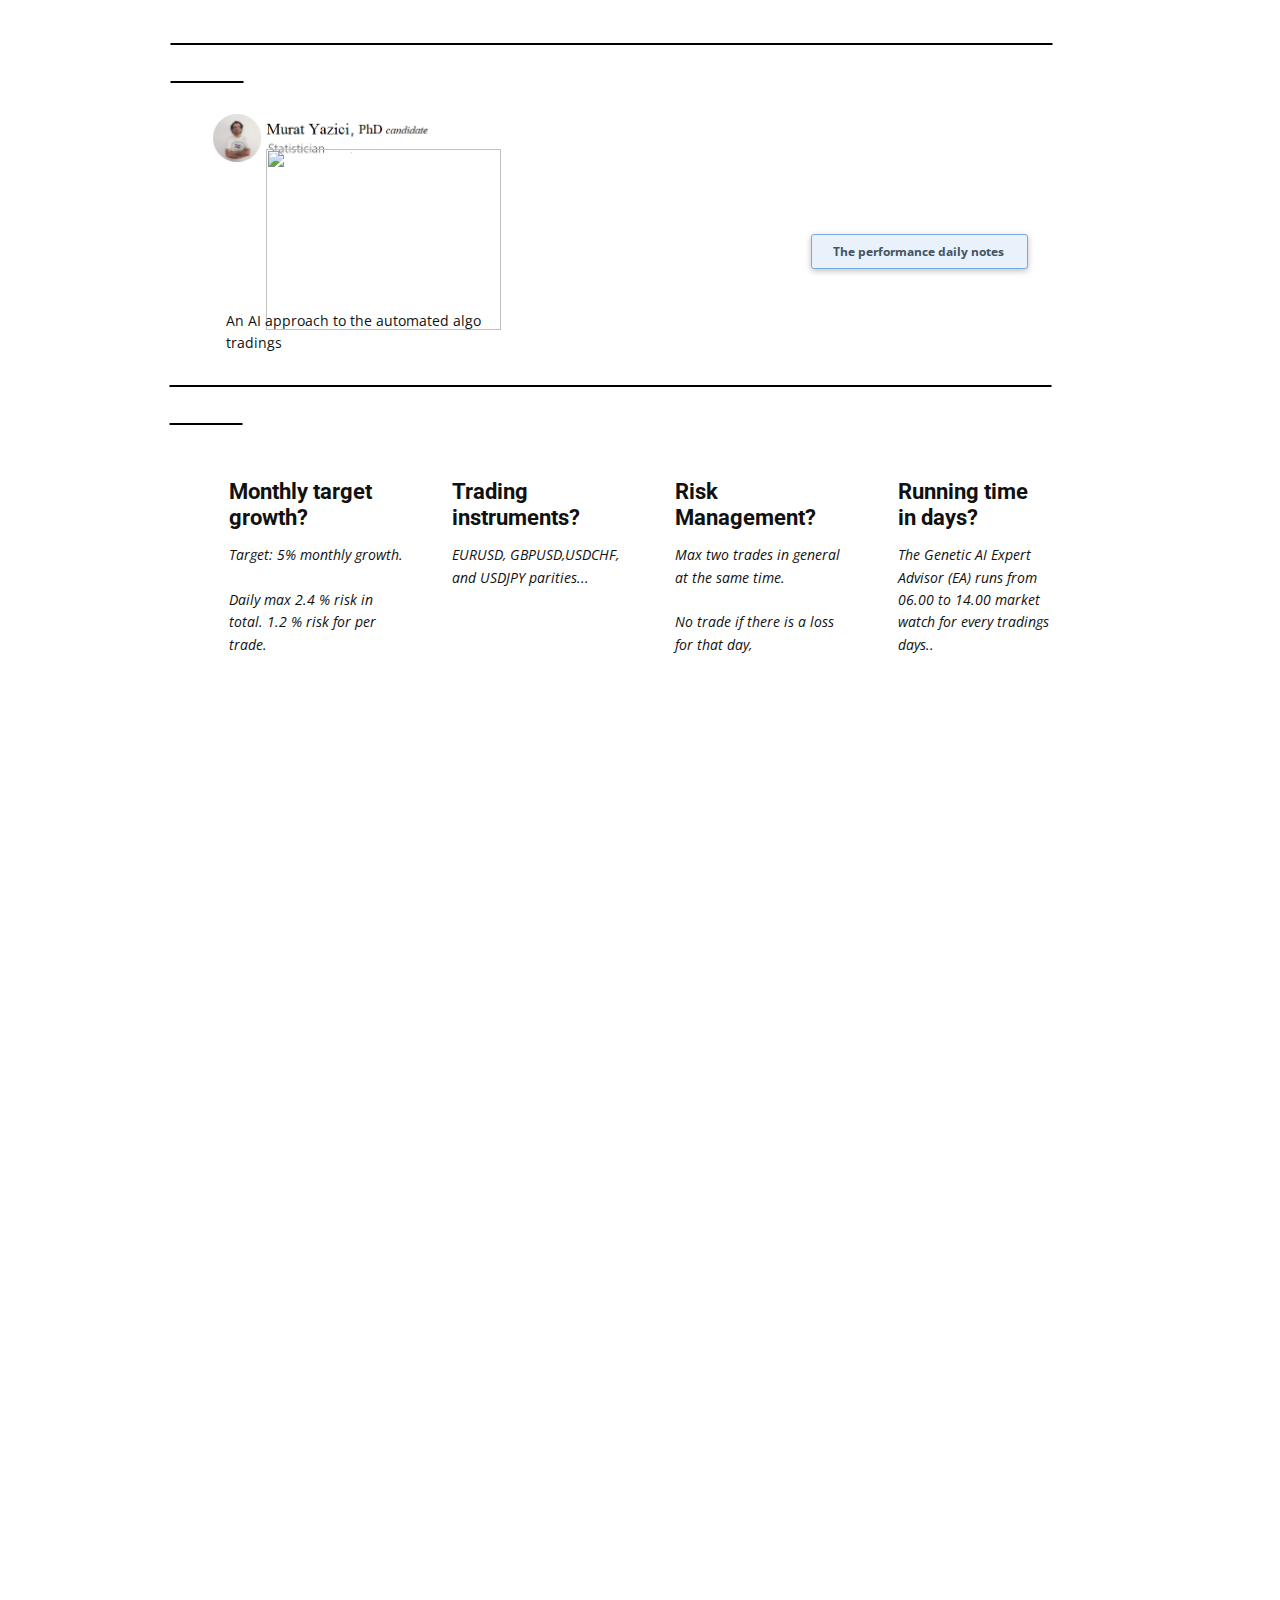
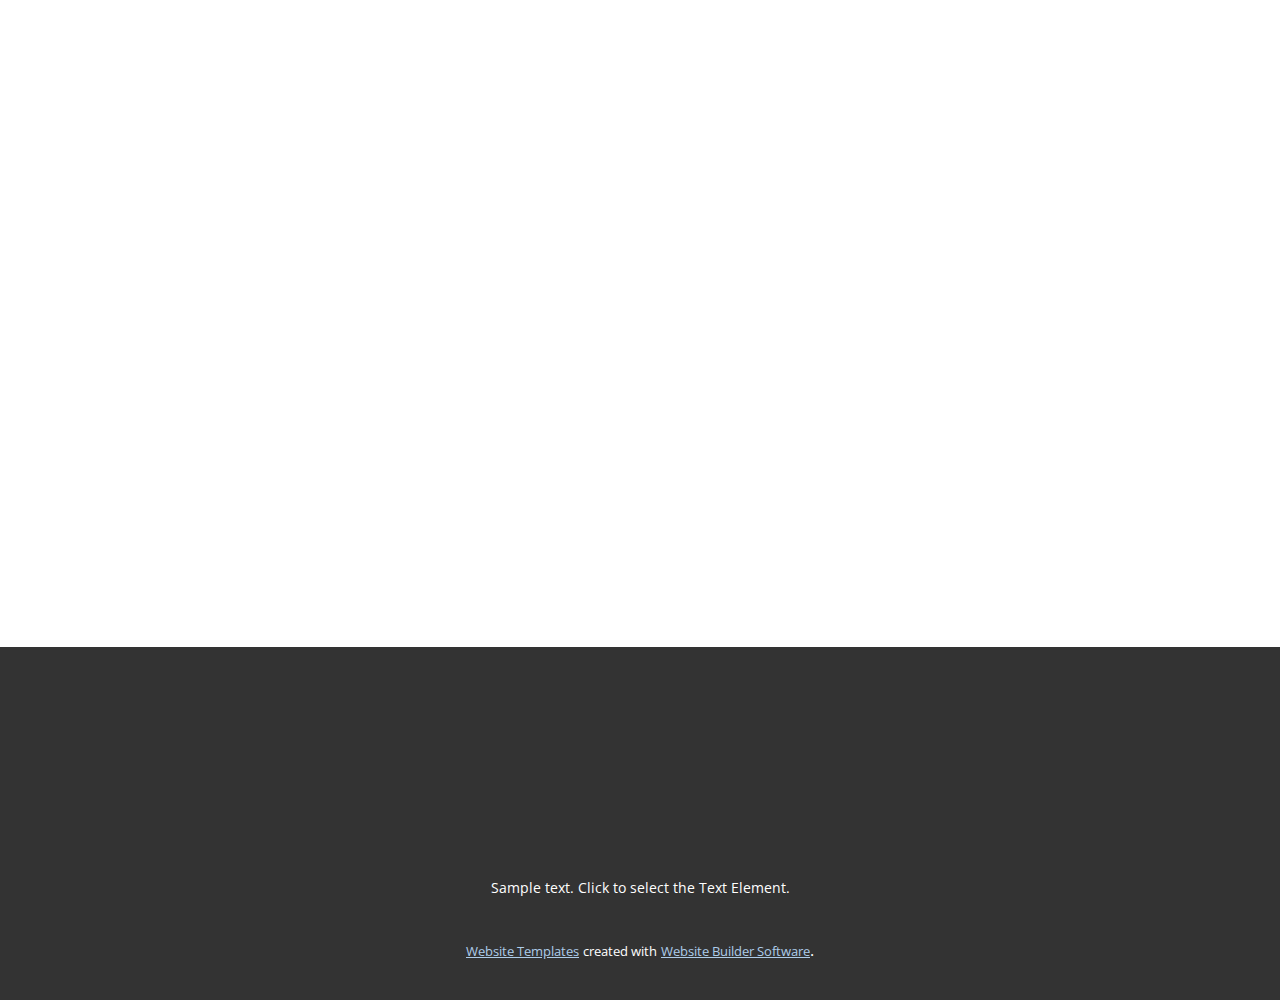
==== commit e9369176: "updated" ====
--- a/index.html
+++ b/index.html
@@ -28,25 +28,9 @@
   <body data-home-page="Home.html" data-home-page-title="Home" data-path-to-root="./" data-include-products="false" class="u-body u-image u-image-tiles u-xl-mode" data-lang="en" style="background-position: 50% 50%; background-image: url(&quot;images/pexels-photo-4751260.jpeg&quot;);"><header class="u-clearfix u-header u-white u-header" id="sec-bcb6"><div class="u-clearfix u-sheet u-sheet-1">
         <p class="u-text u-text-black u-text-1">____________________________________________________________&nbsp; &nbsp; &nbsp; &nbsp; &nbsp; &nbsp; &nbsp; &nbsp; &nbsp; &nbsp; &nbsp; &nbsp; &nbsp; &nbsp; &nbsp; &nbsp; &nbsp; &nbsp; &nbsp; &nbsp;_____&nbsp;&nbsp;</p>
         <img class="u-image u-image-contain u-image-default u-image-1" src="images/m11.png" alt="" data-image-width="469" data-image-height="100">
-        <div class="custom-expanded data-layout-selected u-clearfix u-layout-wrap u-layout-wrap-1">
-          <div class="u-layout">
-            <div class="u-layout-row">
-              <div class="u-container-style u-layout-cell u-size-60 u-layout-cell-1">
-                <div class="u-container-layout u-container-layout-1">
-                  <h2 class="u-align-center u-text u-text-2">
-                    <a class="u-active-none u-border-none u-btn u-button-link u-button-style u-hover-none u-none u-text-body-color u-btn-1" href="Home.html">The Genetic AI<span style="font-size: 1rem;">
-                        <br>
-                      </span>
-                    </a>
-                  </h2>
-                  <p class="u-text u-text-3"> An AI approach to the automated algo tradings</p>
-                </div>
-              </div>
-            </div>
-          </div>
-        </div>
+        <img class="u-image u-image-contain u-image-default u-image-2" src="images/genetic1.png" alt="" data-image-width="416" data-image-height="280">
         <nav class="u-menu u-menu-one-level u-offcanvas u-menu-1">
-          <div class="menu-collapse" style="font-size: 0.875rem; letter-spacing: 0px; font-weight: 700;">
+          <div class="menu-collapse" style="font-size: 0.75rem; letter-spacing: 0px; font-weight: 700;">
             <a class="u-button-style u-custom-border u-custom-border-color u-custom-borders u-custom-left-right-menu-spacing u-custom-padding-bottom u-custom-text-color u-custom-top-bottom-menu-spacing u-nav-link u-text-active-palette-1-base u-text-hover-palette-2-base" href="#">
               <svg class="u-svg-link" viewBox="0 0 24 24"><use xmlns:xlink="http://www.w3.org/1999/xlink" xlink:href="#svg-9c24"></use></svg>
               <svg class="u-svg-content" version="1.1" id="svg-9c24" viewBox="0 0 16 16" x="0px" y="0px" xmlns:xlink="http://www.w3.org/1999/xlink" xmlns="http://www.w3.org/2000/svg"><g><rect y="1" width="16" height="2"></rect><rect y="7" width="16" height="2"></rect><rect y="13" width="16" height="2"></rect>
@@ -69,7 +53,7 @@
           </div>
         </nav>
         <nav class="u-menu u-menu-one-level u-offcanvas u-menu-2">
-          <div class="menu-collapse" style="font-size: 1rem; letter-spacing: 0px; font-weight: 400;">
+          <div class="menu-collapse" style="font-size: 0.875rem; letter-spacing: 0px; font-weight: 400;">
             <a class="u-button-style u-custom-left-right-menu-spacing u-custom-padding-bottom u-custom-text-color u-custom-text-hover-color u-custom-top-bottom-menu-spacing u-nav-link u-text-active-palette-1-base u-text-hover-palette-2-base" href="#">
               <svg class="u-svg-link" viewBox="0 0 24 24"><use xmlns:xlink="http://www.w3.org/1999/xlink" xlink:href="#svg-dca3"></use></svg>
               <svg class="u-svg-content" version="1.1" id="svg-dca3" viewBox="0 0 16 16" x="0px" y="0px" xmlns:xlink="http://www.w3.org/1999/xlink" xmlns="http://www.w3.org/2000/svg"><g><rect y="1" width="16" height="2"></rect><rect y="7" width="16" height="2"></rect><rect y="13" width="16" height="2"></rect>
@@ -92,7 +76,7 @@
           </div>
         </nav>
         <nav class="u-menu u-menu-one-level u-offcanvas u-menu-3">
-          <div class="menu-collapse" style="font-size: 0.875rem; letter-spacing: 0px; font-weight: 700;">
+          <div class="menu-collapse" style="font-size: 0.75rem; letter-spacing: 0px; font-weight: 700;">
             <a class="u-button-style u-custom-border u-custom-border-color u-custom-borders u-custom-left-right-menu-spacing u-custom-padding-bottom u-custom-text-color u-custom-top-bottom-menu-spacing u-nav-link u-text-active-palette-1-base u-text-hover-palette-2-base" href="#">
               <svg class="u-svg-link" viewBox="0 0 24 24"><use xmlns:xlink="http://www.w3.org/1999/xlink" xlink:href="#svg-bd04"></use></svg>
               <svg class="u-svg-content" version="1.1" id="svg-bd04" viewBox="0 0 16 16" x="0px" y="0px" xmlns:xlink="http://www.w3.org/1999/xlink" xmlns="http://www.w3.org/2000/svg"><g><rect y="1" width="16" height="2"></rect><rect y="7" width="16" height="2"></rect><rect y="13" width="16" height="2"></rect>
@@ -114,7 +98,9 @@
             <div class="u-black u-menu-overlay u-opacity u-opacity-70"></div>
           </div>
         </nav>
-        <p class="u-text u-text-black u-text-4">____________________________________________________________&nbsp; &nbsp; &nbsp; &nbsp; &nbsp; &nbsp; &nbsp; &nbsp; &nbsp; &nbsp; &nbsp; &nbsp; &nbsp; &nbsp; &nbsp; &nbsp; &nbsp; &nbsp; &nbsp; &nbsp;_____&nbsp;&nbsp;</p>
+        <a href="The-Letter.html" class="u-border-1 u-border-palette-1-light-1 u-btn u-btn-round u-button-style u-palette-1-light-3 u-radius u-text-palette-1-dark-2 u-btn-1">The performance daily notes </a>
+        <p class="u-text u-text-2"> An AI approach to the automated algo tradings</p>
+        <p class="u-text u-text-black u-text-3">____________________________________________________________&nbsp; &nbsp; &nbsp; &nbsp; &nbsp; &nbsp; &nbsp; &nbsp; &nbsp; &nbsp; &nbsp; &nbsp; &nbsp; &nbsp; &nbsp; &nbsp; &nbsp; &nbsp; &nbsp; &nbsp;_____&nbsp;&nbsp;</p>
       </div></header>
     <section class="u-clearfix u-section-1" id="sec-ad39">
       <div class="u-clearfix u-sheet u-sheet-1">
@@ -161,12 +147,12 @@
         </div>
         <div class="custom-expanded u-align-center u-clearfix u-custom-html u-custom-html-2">
           <a style="pointer-events: none; cursor: default;" href="page.html">
-            <iframe src="//www.fxblue.com/fxbluechart.aspx?c=ch_cumulativereturn&amp;id=thegeneticai" frameborder="0" width="900" height="200">&amp;amp;amp;amp;amp;amp;amp;amp;amp;amp;amp;amp;amp;amp;amp;amp;amp;amp;amp;amp;amp;amp;amp;amp;amp;amp;amp;amp;amp;amp;amp;amp;amp;amp;amp;amp;amp;amp;amp;amp;amp;amp;amp;amp;amp;amp;amp;amp;amp;amp;amp;amp;amp;amp;amp;amp;amp;amp;amp;amp;amp;amp;amp;amp;amp;amp;amp;amp;amp;amp;amp;amp;amp;amp;amp;amp;amp;amp;amp;amp;amp;amp;amp;amp;amp;amp;amp;amp;amp;amp;amp;amp;amp;amp;amp;amp;amp;amp;amp;amp;amp;amp;amp;amp;amp;amp;amp;amp;amp;amp;amp;amp;amp;amp;amp;amp;amp;amp;amp;amp;amp;amp;amp;amp;amp;amp;amp;amp;amp;amp;amp;amp;amp;amp;amp;amp;amp;amp;amp;amp;amp;amp;amp;amp;amp;amp;amp;amp;amp;amp;amp;amp;amp;amp;amp;amp;amp;amp;amp;amp;amp;amp;amp;amp;amp;amp;amp;amp;amp;amp;amp;amp;amp;amp;amp;amp;amp;amp;amp;amp;amp;amp;amp;amp;amp;amp;amp;amp;amp;amp;amp;amp;amp;amp;amp;amp;amp;amp;amp;amp;amp;amp;amp;amp;amp;amp;amp;amp;amp;amp;amp;amp;amp;amp;amp;amp;amp;amp;amp;amp;amp;amp;amp;amp;amp;amp;amp;amp;amp;amp;amp;amp;amp;amp;amp;amp;amp;amp;amp;amp;amp;amp;amp;amp;amp;amp;amp;lt;/a&amp;amp;amp;amp;amp;amp;amp;amp;amp;amp;amp;amp;amp;amp;amp;amp;amp;amp;amp;amp;amp;amp;amp;amp;amp;amp;amp;amp;amp;amp;amp;amp;amp;amp;amp;amp;amp;amp;amp;amp;amp;amp;amp;amp;amp;amp;amp;amp;amp;amp;amp;amp;amp;amp;amp;amp;amp;amp;amp;amp;amp;amp;amp;amp;amp;amp;amp;amp;amp;amp;amp;amp;amp;amp;amp;amp;amp;amp;amp;amp;amp;amp;amp;amp;amp;amp;amp;amp;amp;amp;amp;amp;amp;amp;amp;amp;amp;amp;amp;amp;amp;amp;amp;amp;amp;amp;amp;amp;amp;amp;amp;amp;amp;amp;amp;amp;amp;amp;amp;amp;amp;amp;amp;amp;amp;amp;amp;amp;amp;amp;amp;amp;amp;amp;amp;amp;amp;amp;amp;amp;amp;amp;amp;amp;amp;amp;amp;amp;amp;amp;amp;amp;amp;amp;amp;amp;amp;amp;amp;amp;amp;amp;amp;amp;amp;amp;amp;amp;amp;amp;amp;amp;amp;amp;amp;amp;amp;amp;amp;amp;amp;amp;amp;amp;amp;amp;amp;amp;amp;amp;amp;amp;amp;amp;amp;amp;amp;amp;amp;amp;amp;amp;amp;amp;amp;amp;amp;amp;amp;amp;amp;amp;amp;amp;amp;amp;amp;amp;amp;amp;amp;amp;amp;amp;amp;amp;amp;amp;amp;amp;amp;amp;amp;amp;amp;amp;amp;amp;amp;amp;amp;amp;amp;amp;amp;amp;amp;gt;&amp;amp;amp;amp;amp;amp;amp;amp;amp;amp;amp;amp;amp;amp;amp;amp;amp;amp;amp;amp;amp;amp;amp;amp;amp;amp;amp;amp;amp;amp;amp;amp;amp;amp;amp;amp;amp;amp;amp;amp;amp;amp;amp;amp;amp;amp;amp;amp;amp;amp;amp;amp;amp;amp;amp;amp;amp;amp;amp;amp;amp;amp;amp;amp;amp;amp;amp;amp;amp;amp;amp;amp;amp;amp;amp;amp;amp;amp;amp;amp;amp;amp;amp;amp;amp;amp;amp;amp;amp;amp;amp;amp;amp;amp;amp;amp;amp;amp;amp;amp;amp;amp;amp;amp;amp;amp;amp;amp;amp;amp;amp;amp;amp;amp;amp;amp;amp;amp;amp;amp;amp;amp;amp;amp;amp;amp;amp;amp;amp;amp;amp;amp;amp;amp;amp;amp;amp;amp;amp;amp;amp;amp;amp;amp;amp;amp;amp;amp;amp;amp;amp;amp;amp;amp;amp;amp;amp;amp;amp;amp;amp;amp;amp;amp;amp;amp;amp;amp;amp;amp;amp;amp;amp;amp;amp;amp;amp;amp;amp;amp;amp;amp;amp;amp;amp;amp;amp;amp;amp;amp;amp;amp;amp;amp;amp;amp;amp;amp;amp;amp;amp;amp;amp;amp;amp;amp;amp;amp;amp;amp;amp;amp;amp;amp;amp;amp;amp;amp;amp;amp;amp;amp;amp;amp;amp;amp;amp;amp;amp;amp;amp;amp;amp;amp;amp;amp;amp;amp;amp;amp;amp;amp;amp;amp;amp;amp;amp;amp;amp;amp;amp;amp;amp;amp;lt;/a&amp;amp;amp;amp;amp;amp;amp;amp;amp;amp;amp;amp;amp;amp;amp;amp;amp;amp;amp;amp;amp;amp;amp;amp;amp;amp;amp;amp;amp;amp;amp;amp;amp;amp;amp;amp;amp;amp;amp;amp;amp;amp;amp;amp;amp;amp;amp;amp;amp;amp;amp;amp;amp;amp;amp;amp;amp;amp;amp;amp;amp;amp;amp;amp;amp;amp;amp;amp;amp;amp;amp;amp;amp;amp;amp;amp;amp;amp;amp;amp;amp;amp;amp;amp;amp;amp;amp;amp;amp;amp;amp;amp;amp;amp;amp;amp;amp;amp;amp;amp;amp;amp;amp;amp;amp;amp;amp;amp;amp;amp;amp;amp;amp;amp;amp;amp;amp;amp;amp;amp;amp;amp;amp;amp;amp;amp;amp;amp;amp;amp;amp;amp;amp;amp;amp;amp;amp;amp;amp;amp;amp;amp;amp;amp;amp;amp;amp;amp;amp;amp;amp;amp;amp;amp;amp;amp;amp;amp;amp;amp;amp;amp;amp;amp;amp;amp;amp;amp;amp;amp;amp;amp;amp;amp;amp;amp;amp;amp;amp;amp;amp;amp;amp;amp;amp;amp;amp;amp;amp;amp;amp;amp;amp;amp;amp;amp;amp;amp;amp;amp;amp;amp;amp;amp;amp;amp;amp;amp;amp;amp;amp;amp;amp;amp;amp;amp;amp;amp;amp;amp;amp;amp;amp;amp;amp;amp;amp;amp;amp;amp;amp;amp;amp;amp;amp;amp;amp;amp;amp;amp;amp;amp;amp;amp;amp;amp;amp;amp;amp;amp;amp;amp;amp;amp;gt;&amp;amp;amp;amp;amp;amp;amp;amp;amp;amp;amp;amp;amp;amp;amp;amp;amp;amp;amp;amp;amp;amp;amp;amp;amp;amp;amp;amp;amp;amp;amp;amp;amp;amp;amp;amp;amp;amp;amp;amp;amp;amp;amp;amp;amp;amp;amp;amp;amp;amp;amp;amp;amp;amp;amp;amp;amp;amp;amp;amp;amp;amp;amp;amp;amp;amp;amp;amp;amp;amp;amp;amp;amp;amp;amp;amp;amp;amp;amp;amp;amp;amp;amp;amp;amp;amp;amp;amp;amp;amp;amp;amp;amp;amp;amp;amp;amp;amp;amp;amp;amp;amp;amp;amp;amp;amp;amp;amp;amp;amp;amp;amp;amp;amp;amp;amp;amp;amp;amp;amp;amp;amp;amp;amp;amp;amp;amp;amp;amp;amp;amp;amp;amp;amp;amp;amp;amp;amp;amp;amp;amp;amp;amp;amp;amp;amp;amp;amp;amp;amp;amp;amp;amp;amp;amp;amp;amp;amp;amp;amp;amp;amp;amp;amp;amp;amp;amp;amp;amp;amp;amp;amp;amp;amp;amp;amp;amp;amp;amp;amp;amp;amp;amp;amp;amp;amp;amp;amp;amp;amp;amp;amp;amp;amp;amp;amp;amp;amp;amp;amp;amp;amp;amp;amp;amp;amp;amp;amp;amp;amp;amp;amp;amp;amp;amp;amp;amp;amp;amp;amp;amp;amp;amp;amp;amp;amp;amp;amp;amp;amp;amp;amp;amp;amp;amp;amp;amp;amp;amp;amp;amp;amp;amp;amp;amp;amp;amp;amp;amp;amp;amp;amp;amp;amp;amp;amp;amp;amp;amp;amp;amp;amp;lt;/a&amp;amp;amp;amp;amp;amp;amp;amp;amp;amp;amp;amp;amp;amp;amp;amp;amp;amp;amp;amp;amp;amp;amp;amp;amp;amp;amp;amp;amp;amp;amp;amp;amp;amp;amp;amp;amp;amp;amp;amp;amp;amp;amp;amp;amp;amp;amp;amp;amp;amp;amp;amp;amp;amp;amp;amp;amp;amp;amp;amp;amp;amp;amp;amp;amp;amp;amp;amp;amp;amp;amp;amp;amp;amp;amp;amp;amp;amp;amp;amp;amp;amp;amp;amp;amp;amp;amp;amp;amp;amp;amp;amp;amp;amp;amp;amp;amp;amp;amp;amp;amp;amp;amp;amp;amp;amp;amp;amp;amp;amp;amp;amp;amp;amp;amp;amp;amp;amp;amp;amp;amp;amp;amp;amp;amp;amp;amp;amp;amp;amp;amp;amp;amp;amp;amp;amp;amp;amp;amp;amp;amp;amp;amp;amp;amp;amp;amp;amp;amp;amp;amp;amp;amp;amp;amp;amp;amp;amp;amp;amp;amp;amp;amp;amp;amp;amp;amp;amp;amp;amp;amp;amp;amp;amp;amp;amp;amp;amp;amp;amp;amp;amp;amp;amp;amp;amp;amp;amp;amp;amp;amp;amp;amp;amp;amp;amp;amp;amp;amp;amp;amp;amp;amp;amp;amp;amp;amp;amp;amp;amp;amp;amp;amp;amp;amp;amp;amp;amp;amp;amp;amp;amp;amp;amp;amp;amp;amp;amp;amp;amp;amp;amp;amp;amp;amp;amp;amp;amp;amp;amp;amp;amp;amp;amp;amp;amp;amp;amp;amp;amp;amp;amp;amp;amp;amp;amp;amp;amp;amp;amp;amp;amp;gt;&amp;amp;amp;amp;amp;amp;amp;amp;amp;amp;amp;amp;amp;amp;amp;amp;amp;amp;amp;amp;amp;amp;amp;amp;amp;amp;amp;amp;amp;amp;amp;amp;amp;amp;amp;amp;amp;amp;amp;amp;amp;amp;amp;amp;amp;amp;amp;amp;amp;amp;amp;amp;amp;amp;amp;amp;amp;amp;amp;amp;amp;amp;amp;amp;amp;amp;amp;amp;amp;amp;amp;amp;amp;amp;amp;amp;amp;amp;amp;amp;amp;amp;amp;amp;amp;amp;amp;amp;amp;amp;amp;amp;amp;amp;amp;amp;amp;amp;amp;amp;amp;amp;amp;amp;amp;amp;amp;amp;amp;amp;amp;amp;amp;amp;amp;amp;amp;amp;amp;amp;amp;amp;amp;amp;amp;amp;amp;amp;amp;amp;amp;amp;amp;amp;amp;amp;amp;amp;amp;amp;amp;amp;amp;amp;amp;amp;amp;amp;amp;amp;amp;amp;amp;amp;amp;amp;amp;amp;amp;amp;amp;amp;amp;amp;amp;amp;amp;amp;amp;amp;amp;amp;amp;amp;amp;amp;amp;amp;amp;amp;amp;amp;amp;amp;amp;amp;amp;amp;amp;amp;amp;amp;amp;amp;amp;amp;amp;amp;amp;amp;amp;amp;amp;amp;amp;amp;amp;amp;amp;amp;amp;amp;amp;amp;amp;amp;amp;amp;amp;amp;amp;amp;amp;amp;amp;amp;amp;amp;amp;amp;amp;amp;amp;amp;amp;amp;amp;amp;amp;amp;amp;amp;amp;amp;amp;amp;amp;amp;amp;amp;amp;amp;amp;amp;amp;amp;amp;amp;amp;amp;amp;amp;amp;amp;amp;amp;amp;amp;amp;amp;amp;amp;amp;amp;amp;amp;amp;amp;amp;amp;amp;amp;amp;amp;amp;amp;amp;amp;amp;amp;amp;amp;amp;amp;amp;amp;amp;amp;amp;amp;amp;amp;amp;amp;amp;amp;amp;amp;amp;amp;amp;amp;amp;amp;amp;amp;amp;lt;a href="//www.fxblue.com"&amp;amp;amp;amp;amp;amp;amp;amp;amp;amp;amp;amp;amp;amp;amp;amp;amp;amp;amp;amp;amp;amp;amp;amp;amp;amp;amp;amp;amp;amp;amp;amp;amp;amp;amp;amp;amp;amp;amp;amp;amp;amp;amp;amp;amp;amp;amp;amp;amp;amp;amp;amp;amp;amp;amp;amp;amp;amp;amp;amp;amp;amp;amp;amp;amp;amp;amp;amp;amp;amp;amp;amp;amp;amp;amp;amp;amp;amp;amp;amp;amp;amp;amp;amp;amp;amp;amp;amp;amp;amp;amp;amp;amp;amp;amp;amp;amp;amp;amp;amp;amp;amp;amp;amp;amp;amp;amp;amp;amp;amp;amp;amp;amp;amp;amp;amp;amp;amp;amp;amp;amp;amp;amp;amp;amp;amp;amp;amp;amp;amp;amp;amp;amp;amp;amp;amp;amp;amp;amp;amp;amp;amp;amp;amp;amp;amp;amp;amp;amp;amp;amp;amp;amp;amp;amp;amp;amp;amp;amp;amp;amp;amp;amp;amp;amp;amp;amp;amp;amp;amp;amp;amp;amp;amp;amp;amp;amp;amp;amp;amp;amp;amp;amp;amp;amp;amp;amp;amp;amp;amp;amp;amp;amp;amp;amp;amp;amp;amp;amp;amp;amp;amp;amp;amp;amp;amp;amp;amp;amp;amp;amp;amp;amp;amp;amp;amp;amp;amp;amp;amp;amp;amp;amp;amp;amp;amp;amp;amp;amp;amp;amp;amp;amp;amp;amp;amp;amp;amp;amp;amp;amp;amp;amp;amp;amp;amp;amp;amp;amp;amp;amp;amp;amp;amp;amp;amp;amp;amp;amp;amp;amp;amp;amp;amp;amp;amp;amp;amp;amp;amp;amp;amp;amp;amp;amp;amp;amp;amp;amp;amp;amp;amp;amp;amp;amp;amp;amp;amp;amp;amp;amp;amp;amp;amp;amp;amp;amp;amp;amp;amp;amp;amp;amp;amp;amp;amp;amp;amp;amp;amp;amp;amp;amp;amp;amp;amp;amp;gt;FX Blue - free tools and services for FX and CFD traders&amp;amp;amp;amp;amp;amp;amp;amp;amp;amp;amp;amp;amp;amp;amp;amp;amp;amp;amp;amp;amp;amp;amp;amp;amp;amp;amp;amp;amp;amp;amp;amp;amp;amp;amp;amp;amp;amp;amp;amp;amp;amp;amp;amp;amp;amp;amp;amp;amp;amp;amp;amp;amp;amp;amp;amp;amp;amp;amp;amp;amp;amp;amp;amp;amp;amp;amp;amp;amp;amp;amp;amp;amp;amp;amp;amp;amp;amp;amp;amp;amp;amp;amp;amp;amp;amp;amp;amp;amp;amp;amp;amp;amp;amp;amp;amp;amp;amp;amp;amp;amp;amp;amp;amp;amp;amp;amp;amp;amp;amp;amp;amp;amp;amp;amp;amp;amp;amp;amp;amp;amp;amp;amp;amp;amp;amp;amp;amp;amp;amp;amp;amp;amp;amp;amp;amp;amp;amp;amp;amp;amp;amp;amp;amp;amp;amp;amp;amp;amp;amp;amp;amp;amp;amp;amp;amp;amp;amp;amp;amp;amp;amp;amp;amp;amp;amp;amp;amp;amp;amp;amp;amp;amp;amp;amp;amp;amp;amp;amp;amp;amp;amp;amp;amp;amp;amp;amp;amp;amp;amp;amp;amp;amp;amp;amp;amp;amp;amp;amp;amp;amp;amp;amp;amp;amp;amp;amp;amp;amp;amp;amp;amp;amp;amp;amp;amp;amp;amp;amp;amp;amp;amp;amp;amp;amp;amp;amp;amp;amp;amp;amp;amp;amp;amp;amp;amp;amp;amp;amp;amp;amp;amp;amp;amp;amp;amp;amp;amp;amp;amp;amp;amp;amp;amp;amp;amp;amp;amp;amp;amp;amp;amp;amp;amp;amp;amp;amp;amp;amp;amp;amp;amp;amp;amp;amp;amp;amp;amp;amp;amp;amp;amp;amp;amp;amp;amp;amp;amp;amp;amp;amp;amp;amp;amp;amp;amp;amp;amp;amp;amp;amp;amp;amp;amp;amp;amp;amp;amp;amp;amp;amp;amp;amp;amp;amp;amp;amp;lt;/a&amp;amp;amp;amp;amp;amp;amp;amp;amp;amp;amp;amp;amp;amp;amp;amp;amp;amp;amp;amp;amp;amp;amp;amp;amp;amp;amp;amp;amp;amp;amp;amp;amp;amp;amp;amp;amp;amp;amp;amp;amp;amp;amp;amp;amp;amp;amp;amp;amp;amp;amp;amp;amp;amp;amp;amp;amp;amp;amp;amp;amp;amp;amp;amp;amp;amp;amp;amp;amp;amp;amp;amp;amp;amp;amp;amp;amp;amp;amp;amp;amp;amp;amp;amp;amp;amp;amp;amp;amp;amp;amp;amp;amp;amp;amp;amp;amp;amp;amp;amp;amp;amp;amp;amp;amp;amp;amp;amp;amp;amp;amp;amp;amp;amp;amp;amp;amp;amp;amp;amp;amp;amp;amp;amp;amp;amp;amp;amp;amp;amp;amp;amp;amp;amp;amp;amp;amp;amp;amp;amp;amp;amp;amp;amp;amp;amp;amp;amp;amp;amp;amp;amp;amp;amp;amp;amp;amp;amp;amp;amp;amp;amp;amp;amp;amp;amp;amp;amp;amp;amp;amp;amp;amp;amp;amp;amp;amp;amp;amp;amp;amp;amp;amp;amp;amp;amp;amp;amp;amp;amp;amp;amp;amp;amp;amp;amp;amp;amp;amp;amp;amp;amp;amp;amp;amp;amp;amp;amp;amp;amp;amp;amp;amp;amp;amp;amp;amp;amp;amp;amp;amp;amp;amp;amp;amp;amp;amp;amp;amp;amp;amp;amp;amp;amp;amp;amp;amp;amp;amp;amp;amp;amp;amp;amp;amp;amp;amp;amp;amp;amp;amp;amp;amp;amp;amp;amp;amp;amp;amp;amp;amp;amp;amp;amp;amp;amp;amp;amp;amp;amp;amp;amp;amp;amp;amp;amp;amp;amp;amp;amp;amp;amp;amp;amp;amp;amp;amp;amp;amp;amp;amp;amp;amp;amp;amp;amp;amp;amp;amp;amp;amp;amp;amp;amp;amp;amp;amp;amp;amp;amp;amp;amp;amp;amp;amp;amp;amp;gt;</iframe>
+            <iframe src="//www.fxblue.com/fxbluechart.aspx?c=ch_cumulativereturn&amp;id=thegeneticai" frameborder="0" width="900" height="200">&amp;amp;amp;amp;amp;amp;amp;amp;amp;amp;amp;amp;amp;amp;amp;amp;amp;amp;amp;amp;amp;amp;amp;amp;amp;amp;amp;amp;amp;amp;amp;amp;amp;amp;amp;amp;amp;amp;amp;amp;amp;amp;amp;amp;amp;amp;amp;amp;amp;amp;amp;amp;amp;amp;amp;amp;amp;amp;amp;amp;amp;amp;amp;amp;amp;amp;amp;amp;amp;amp;amp;amp;amp;amp;amp;amp;amp;amp;amp;amp;amp;amp;amp;amp;amp;amp;amp;amp;amp;amp;amp;amp;amp;amp;amp;amp;amp;amp;amp;amp;amp;amp;amp;amp;amp;amp;amp;amp;amp;amp;amp;amp;amp;amp;amp;amp;amp;amp;amp;amp;amp;amp;amp;amp;amp;amp;amp;amp;amp;amp;amp;amp;amp;amp;amp;amp;amp;amp;amp;amp;amp;amp;amp;amp;amp;amp;amp;amp;amp;amp;amp;amp;amp;amp;amp;amp;amp;amp;amp;amp;amp;amp;amp;amp;amp;amp;amp;amp;amp;amp;amp;amp;amp;amp;amp;amp;amp;amp;amp;amp;amp;amp;amp;amp;amp;amp;amp;amp;amp;amp;amp;amp;amp;amp;amp;amp;amp;amp;amp;amp;amp;amp;amp;amp;amp;amp;amp;amp;amp;amp;amp;amp;amp;amp;amp;amp;amp;amp;amp;amp;amp;amp;amp;amp;amp;amp;amp;amp;amp;amp;amp;amp;amp;amp;amp;amp;amp;amp;amp;amp;amp;amp;amp;amp;amp;amp;amp;amp;amp;amp;amp;amp;amp;amp;amp;lt;/a&amp;amp;amp;amp;amp;amp;amp;amp;amp;amp;amp;amp;amp;amp;amp;amp;amp;amp;amp;amp;amp;amp;amp;amp;amp;amp;amp;amp;amp;amp;amp;amp;amp;amp;amp;amp;amp;amp;amp;amp;amp;amp;amp;amp;amp;amp;amp;amp;amp;amp;amp;amp;amp;amp;amp;amp;amp;amp;amp;amp;amp;amp;amp;amp;amp;amp;amp;amp;amp;amp;amp;amp;amp;amp;amp;amp;amp;amp;amp;amp;amp;amp;amp;amp;amp;amp;amp;amp;amp;amp;amp;amp;amp;amp;amp;amp;amp;amp;amp;amp;amp;amp;amp;amp;amp;amp;amp;amp;amp;amp;amp;amp;amp;amp;amp;amp;amp;amp;amp;amp;amp;amp;amp;amp;amp;amp;amp;amp;amp;amp;amp;amp;amp;amp;amp;amp;amp;amp;amp;amp;amp;amp;amp;amp;amp;amp;amp;amp;amp;amp;amp;amp;amp;amp;amp;amp;amp;amp;amp;amp;amp;amp;amp;amp;amp;amp;amp;amp;amp;amp;amp;amp;amp;amp;amp;amp;amp;amp;amp;amp;amp;amp;amp;amp;amp;amp;amp;amp;amp;amp;amp;amp;amp;amp;amp;amp;amp;amp;amp;amp;amp;amp;amp;amp;amp;amp;amp;amp;amp;amp;amp;amp;amp;amp;amp;amp;amp;amp;amp;amp;amp;amp;amp;amp;amp;amp;amp;amp;amp;amp;amp;amp;amp;amp;amp;amp;amp;amp;amp;amp;amp;amp;amp;amp;amp;amp;amp;amp;amp;amp;amp;amp;amp;amp;amp;gt;&amp;amp;amp;amp;amp;amp;amp;amp;amp;amp;amp;amp;amp;amp;amp;amp;amp;amp;amp;amp;amp;amp;amp;amp;amp;amp;amp;amp;amp;amp;amp;amp;amp;amp;amp;amp;amp;amp;amp;amp;amp;amp;amp;amp;amp;amp;amp;amp;amp;amp;amp;amp;amp;amp;amp;amp;amp;amp;amp;amp;amp;amp;amp;amp;amp;amp;amp;amp;amp;amp;amp;amp;amp;amp;amp;amp;amp;amp;amp;amp;amp;amp;amp;amp;amp;amp;amp;amp;amp;amp;amp;amp;amp;amp;amp;amp;amp;amp;amp;amp;amp;amp;amp;amp;amp;amp;amp;amp;amp;amp;amp;amp;amp;amp;amp;amp;amp;amp;amp;amp;amp;amp;amp;amp;amp;amp;amp;amp;amp;amp;amp;amp;amp;amp;amp;amp;amp;amp;amp;amp;amp;amp;amp;amp;amp;amp;amp;amp;amp;amp;amp;amp;amp;amp;amp;amp;amp;amp;amp;amp;amp;amp;amp;amp;amp;amp;amp;amp;amp;amp;amp;amp;amp;amp;amp;amp;amp;amp;amp;amp;amp;amp;amp;amp;amp;amp;amp;amp;amp;amp;amp;amp;amp;amp;amp;amp;amp;amp;amp;amp;amp;amp;amp;amp;amp;amp;amp;amp;amp;amp;amp;amp;amp;amp;amp;amp;amp;amp;amp;amp;amp;amp;amp;amp;amp;amp;amp;amp;amp;amp;amp;amp;amp;amp;amp;amp;amp;amp;amp;amp;amp;amp;amp;amp;amp;amp;amp;amp;amp;amp;amp;amp;amp;amp;amp;amp;amp;amp;amp;amp;amp;amp;lt;/a&amp;amp;amp;amp;amp;amp;amp;amp;amp;amp;amp;amp;amp;amp;amp;amp;amp;amp;amp;amp;amp;amp;amp;amp;amp;amp;amp;amp;amp;amp;amp;amp;amp;amp;amp;amp;amp;amp;amp;amp;amp;amp;amp;amp;amp;amp;amp;amp;amp;amp;amp;amp;amp;amp;amp;amp;amp;amp;amp;amp;amp;amp;amp;amp;amp;amp;amp;amp;amp;amp;amp;amp;amp;amp;amp;amp;amp;amp;amp;amp;amp;amp;amp;amp;amp;amp;amp;amp;amp;amp;amp;amp;amp;amp;amp;amp;amp;amp;amp;amp;amp;amp;amp;amp;amp;amp;amp;amp;amp;amp;amp;amp;amp;amp;amp;amp;amp;amp;amp;amp;amp;amp;amp;amp;amp;amp;amp;amp;amp;amp;amp;amp;amp;amp;amp;amp;amp;amp;amp;amp;amp;amp;amp;amp;amp;amp;amp;amp;amp;amp;amp;amp;amp;amp;amp;amp;amp;amp;amp;amp;amp;amp;amp;amp;amp;amp;amp;amp;amp;amp;amp;amp;amp;amp;amp;amp;amp;amp;amp;amp;amp;amp;amp;amp;amp;amp;amp;amp;amp;amp;amp;amp;amp;amp;amp;amp;amp;amp;amp;amp;amp;amp;amp;amp;amp;amp;amp;amp;amp;amp;amp;amp;amp;amp;amp;amp;amp;amp;amp;amp;amp;amp;amp;amp;amp;amp;amp;amp;amp;amp;amp;amp;amp;amp;amp;amp;amp;amp;amp;amp;amp;amp;amp;amp;amp;amp;amp;amp;amp;amp;amp;amp;amp;amp;amp;amp;amp;amp;amp;amp;amp;amp;gt;&amp;amp;amp;amp;amp;amp;amp;amp;amp;amp;amp;amp;amp;amp;amp;amp;amp;amp;amp;amp;amp;amp;amp;amp;amp;amp;amp;amp;amp;amp;amp;amp;amp;amp;amp;amp;amp;amp;amp;amp;amp;amp;amp;amp;amp;amp;amp;amp;amp;amp;amp;amp;amp;amp;amp;amp;amp;amp;amp;amp;amp;amp;amp;amp;amp;amp;amp;amp;amp;amp;amp;amp;amp;amp;amp;amp;amp;amp;amp;amp;amp;amp;amp;amp;amp;amp;amp;amp;amp;amp;amp;amp;amp;amp;amp;amp;amp;amp;amp;amp;amp;amp;amp;amp;amp;amp;amp;amp;amp;amp;amp;amp;amp;amp;amp;amp;amp;amp;amp;amp;amp;amp;amp;amp;amp;amp;amp;amp;amp;amp;amp;amp;amp;amp;amp;amp;amp;amp;amp;amp;amp;amp;amp;amp;amp;amp;amp;amp;amp;amp;amp;amp;amp;amp;amp;amp;amp;amp;amp;amp;amp;amp;amp;amp;amp;amp;amp;amp;amp;amp;amp;amp;amp;amp;amp;amp;amp;amp;amp;amp;amp;amp;amp;amp;amp;amp;amp;amp;amp;amp;amp;amp;amp;amp;amp;amp;amp;amp;amp;amp;amp;amp;amp;amp;amp;amp;amp;amp;amp;amp;amp;amp;amp;amp;amp;amp;amp;amp;amp;amp;amp;amp;amp;amp;amp;amp;amp;amp;amp;amp;amp;amp;amp;amp;amp;amp;amp;amp;amp;amp;amp;amp;amp;amp;amp;amp;amp;amp;amp;amp;amp;amp;amp;amp;amp;amp;amp;amp;amp;amp;amp;amp;amp;amp;amp;amp;amp;amp;amp;amp;lt;/a&amp;amp;amp;amp;amp;amp;amp;amp;amp;amp;amp;amp;amp;amp;amp;amp;amp;amp;amp;amp;amp;amp;amp;amp;amp;amp;amp;amp;amp;amp;amp;amp;amp;amp;amp;amp;amp;amp;amp;amp;amp;amp;amp;amp;amp;amp;amp;amp;amp;amp;amp;amp;amp;amp;amp;amp;amp;amp;amp;amp;amp;amp;amp;amp;amp;amp;amp;amp;amp;amp;amp;amp;amp;amp;amp;amp;amp;amp;amp;amp;amp;amp;amp;amp;amp;amp;amp;amp;amp;amp;amp;amp;amp;amp;amp;amp;amp;amp;amp;amp;amp;amp;amp;amp;amp;amp;amp;amp;amp;amp;amp;amp;amp;amp;amp;amp;amp;amp;amp;amp;amp;amp;amp;amp;amp;amp;amp;amp;amp;amp;amp;amp;amp;amp;amp;amp;amp;amp;amp;amp;amp;amp;amp;amp;amp;amp;amp;amp;amp;amp;amp;amp;amp;amp;amp;amp;amp;amp;amp;amp;amp;amp;amp;amp;amp;amp;amp;amp;amp;amp;amp;amp;amp;amp;amp;amp;amp;amp;amp;amp;amp;amp;amp;amp;amp;amp;amp;amp;amp;amp;amp;amp;amp;amp;amp;amp;amp;amp;amp;amp;amp;amp;amp;amp;amp;amp;amp;amp;amp;amp;amp;amp;amp;amp;amp;amp;amp;amp;amp;amp;amp;amp;amp;amp;amp;amp;amp;amp;amp;amp;amp;amp;amp;amp;amp;amp;amp;amp;amp;amp;amp;amp;amp;amp;amp;amp;amp;amp;amp;amp;amp;amp;amp;amp;amp;amp;amp;amp;amp;amp;amp;amp;amp;amp;amp;amp;amp;amp;amp;amp;gt;&amp;amp;amp;amp;amp;amp;amp;amp;amp;amp;amp;amp;amp;amp;amp;amp;amp;amp;amp;amp;amp;amp;amp;amp;amp;amp;amp;amp;amp;amp;amp;amp;amp;amp;amp;amp;amp;amp;amp;amp;amp;amp;amp;amp;amp;amp;amp;amp;amp;amp;amp;amp;amp;amp;amp;amp;amp;amp;amp;amp;amp;amp;amp;amp;amp;amp;amp;amp;amp;amp;amp;amp;amp;amp;amp;amp;amp;amp;amp;amp;amp;amp;amp;amp;amp;amp;amp;amp;amp;amp;amp;amp;amp;amp;amp;amp;amp;amp;amp;amp;amp;amp;amp;amp;amp;amp;amp;amp;amp;amp;amp;amp;amp;amp;amp;amp;amp;amp;amp;amp;amp;amp;amp;amp;amp;amp;amp;amp;amp;amp;amp;amp;amp;amp;amp;amp;amp;amp;amp;amp;amp;amp;amp;amp;amp;amp;amp;amp;amp;amp;amp;amp;amp;amp;amp;amp;amp;amp;amp;amp;amp;amp;amp;amp;amp;amp;amp;amp;amp;amp;amp;amp;amp;amp;amp;amp;amp;amp;amp;amp;amp;amp;amp;amp;amp;amp;amp;amp;amp;amp;amp;amp;amp;amp;amp;amp;amp;amp;amp;amp;amp;amp;amp;amp;amp;amp;amp;amp;amp;amp;amp;amp;amp;amp;amp;amp;amp;amp;amp;amp;amp;amp;amp;amp;amp;amp;amp;amp;amp;amp;amp;amp;amp;amp;amp;amp;amp;amp;amp;amp;amp;amp;amp;amp;amp;amp;amp;amp;amp;amp;amp;amp;amp;amp;amp;amp;amp;amp;amp;amp;amp;amp;amp;amp;amp;amp;amp;amp;amp;amp;amp;amp;amp;amp;amp;amp;amp;amp;amp;amp;amp;amp;amp;amp;amp;amp;amp;amp;amp;amp;amp;amp;amp;amp;amp;amp;amp;amp;amp;amp;amp;amp;amp;amp;amp;amp;amp;amp;amp;amp;amp;amp;amp;amp;amp;amp;amp;amp;amp;amp;amp;amp;amp;amp;amp;lt;a href="//www.fxblue.com"&amp;amp;amp;amp;amp;amp;amp;amp;amp;amp;amp;amp;amp;amp;amp;amp;amp;amp;amp;amp;amp;amp;amp;amp;amp;amp;amp;amp;amp;amp;amp;amp;amp;amp;amp;amp;amp;amp;amp;amp;amp;amp;amp;amp;amp;amp;amp;amp;amp;amp;amp;amp;amp;amp;amp;amp;amp;amp;amp;amp;amp;amp;amp;amp;amp;amp;amp;amp;amp;amp;amp;amp;amp;amp;amp;amp;amp;amp;amp;amp;amp;amp;amp;amp;amp;amp;amp;amp;amp;amp;amp;amp;amp;amp;amp;amp;amp;amp;amp;amp;amp;amp;amp;amp;amp;amp;amp;amp;amp;amp;amp;amp;amp;amp;amp;amp;amp;amp;amp;amp;amp;amp;amp;amp;amp;amp;amp;amp;amp;amp;amp;amp;amp;amp;amp;amp;amp;amp;amp;amp;amp;amp;amp;amp;amp;amp;amp;amp;amp;amp;amp;amp;amp;amp;amp;amp;amp;amp;amp;amp;amp;amp;amp;amp;amp;amp;amp;amp;amp;amp;amp;amp;amp;amp;amp;amp;amp;amp;amp;amp;amp;amp;amp;amp;amp;amp;amp;amp;amp;amp;amp;amp;amp;amp;amp;amp;amp;amp;amp;amp;amp;amp;amp;amp;amp;amp;amp;amp;amp;amp;amp;amp;amp;amp;amp;amp;amp;amp;amp;amp;amp;amp;amp;amp;amp;amp;amp;amp;amp;amp;amp;amp;amp;amp;amp;amp;amp;amp;amp;amp;amp;amp;amp;amp;amp;amp;amp;amp;amp;amp;amp;amp;amp;amp;amp;amp;amp;amp;amp;amp;amp;amp;amp;amp;amp;amp;amp;amp;amp;amp;amp;amp;amp;amp;amp;amp;amp;amp;amp;amp;amp;amp;amp;amp;amp;amp;amp;amp;amp;amp;amp;amp;amp;amp;amp;amp;amp;amp;amp;amp;amp;amp;amp;amp;amp;amp;amp;amp;amp;amp;amp;amp;amp;amp;amp;amp;amp;amp;amp;amp;amp;amp;amp;amp;amp;gt;FX Blue - free tools and services for FX and CFD traders&amp;amp;amp;amp;amp;amp;amp;amp;amp;amp;amp;amp;amp;amp;amp;amp;amp;amp;amp;amp;amp;amp;amp;amp;amp;amp;amp;amp;amp;amp;amp;amp;amp;amp;amp;amp;amp;amp;amp;amp;amp;amp;amp;amp;amp;amp;amp;amp;amp;amp;amp;amp;amp;amp;amp;amp;amp;amp;amp;amp;amp;amp;amp;amp;amp;amp;amp;amp;amp;amp;amp;amp;amp;amp;amp;amp;amp;amp;amp;amp;amp;amp;amp;amp;amp;amp;amp;amp;amp;amp;amp;amp;amp;amp;amp;amp;amp;amp;amp;amp;amp;amp;amp;amp;amp;amp;amp;amp;amp;amp;amp;amp;amp;amp;amp;amp;amp;amp;amp;amp;amp;amp;amp;amp;amp;amp;amp;amp;amp;amp;amp;amp;amp;amp;amp;amp;amp;amp;amp;amp;amp;amp;amp;amp;amp;amp;amp;amp;amp;amp;amp;amp;amp;amp;amp;amp;amp;amp;amp;amp;amp;amp;amp;amp;amp;amp;amp;amp;amp;amp;amp;amp;amp;amp;amp;amp;amp;amp;amp;amp;amp;amp;amp;amp;amp;amp;amp;amp;amp;amp;amp;amp;amp;amp;amp;amp;amp;amp;amp;amp;amp;amp;amp;amp;amp;amp;amp;amp;amp;amp;amp;amp;amp;amp;amp;amp;amp;amp;amp;amp;amp;amp;amp;amp;amp;amp;amp;amp;amp;amp;amp;amp;amp;amp;amp;amp;amp;amp;amp;amp;amp;amp;amp;amp;amp;amp;amp;amp;amp;amp;amp;amp;amp;amp;amp;amp;amp;amp;amp;amp;amp;amp;amp;amp;amp;amp;amp;amp;amp;amp;amp;amp;amp;amp;amp;amp;amp;amp;amp;amp;amp;amp;amp;amp;amp;amp;amp;amp;amp;amp;amp;amp;amp;amp;amp;amp;amp;amp;amp;amp;amp;amp;amp;amp;amp;amp;amp;amp;amp;amp;amp;amp;amp;amp;amp;amp;amp;amp;amp;amp;amp;amp;amp;amp;amp;lt;/a&amp;amp;amp;amp;amp;amp;amp;amp;amp;amp;amp;amp;amp;amp;amp;amp;amp;amp;amp;amp;amp;amp;amp;amp;amp;amp;amp;amp;amp;amp;amp;amp;amp;amp;amp;amp;amp;amp;amp;amp;amp;amp;amp;amp;amp;amp;amp;amp;amp;amp;amp;amp;amp;amp;amp;amp;amp;amp;amp;amp;amp;amp;amp;amp;amp;amp;amp;amp;amp;amp;amp;amp;amp;amp;amp;amp;amp;amp;amp;amp;amp;amp;amp;amp;amp;amp;amp;amp;amp;amp;amp;amp;amp;amp;amp;amp;amp;amp;amp;amp;amp;amp;amp;amp;amp;amp;amp;amp;amp;amp;amp;amp;amp;amp;amp;amp;amp;amp;amp;amp;amp;amp;amp;amp;amp;amp;amp;amp;amp;amp;amp;amp;amp;amp;amp;amp;amp;amp;amp;amp;amp;amp;amp;amp;amp;amp;amp;amp;amp;amp;amp;amp;amp;amp;amp;amp;amp;amp;amp;amp;amp;amp;amp;amp;amp;amp;amp;amp;amp;amp;amp;amp;amp;amp;amp;amp;amp;amp;amp;amp;amp;amp;amp;amp;amp;amp;amp;amp;amp;amp;amp;amp;amp;amp;amp;amp;amp;amp;amp;amp;amp;amp;amp;amp;amp;amp;amp;amp;amp;amp;amp;amp;amp;amp;amp;amp;amp;amp;amp;amp;amp;amp;amp;amp;amp;amp;amp;amp;amp;amp;amp;amp;amp;amp;amp;amp;amp;amp;amp;amp;amp;amp;amp;amp;amp;amp;amp;amp;amp;amp;amp;amp;amp;amp;amp;amp;amp;amp;amp;amp;amp;amp;amp;amp;amp;amp;amp;amp;amp;amp;amp;amp;amp;amp;amp;amp;amp;amp;amp;amp;amp;amp;amp;amp;amp;amp;amp;amp;amp;amp;amp;amp;amp;amp;amp;amp;amp;amp;amp;amp;amp;amp;amp;amp;amp;amp;amp;amp;amp;amp;amp;amp;amp;amp;amp;amp;amp;amp;amp;amp;amp;amp;amp;amp;amp;gt;</iframe>
           </a>
         </div>
         <div class="custom-expanded u-align-center u-clearfix u-custom-html u-custom-html-3">
           <a style="pointer-events: none; cursor: default;" href="page.html">
-            <iframe src="//www.fxblue.com/fxbluechart.aspx?c=ch_balancedrawdown&amp;id=thegeneticai" frameborder="0" width="900" height="160">&amp;amp;amp;amp;amp;amp;amp;amp;amp;amp;amp;amp;amp;amp;amp;amp;amp;amp;amp;amp;amp;amp;amp;amp;amp;amp;amp;amp;amp;amp;amp;amp;amp;amp;amp;amp;amp;amp;amp;amp;amp;amp;amp;amp;amp;amp;amp;amp;amp;amp;amp;amp;amp;amp;amp;amp;amp;amp;amp;amp;amp;amp;amp;amp;amp;amp;amp;amp;amp;amp;amp;amp;amp;amp;amp;amp;amp;amp;amp;amp;amp;amp;amp;amp;amp;amp;amp;amp;amp;amp;amp;amp;amp;amp;amp;amp;amp;amp;amp;amp;amp;amp;amp;amp;amp;amp;amp;amp;amp;amp;amp;amp;amp;amp;amp;amp;amp;amp;amp;amp;amp;amp;amp;amp;amp;amp;amp;amp;amp;amp;amp;amp;amp;amp;amp;amp;amp;amp;amp;amp;amp;amp;amp;amp;amp;amp;amp;amp;amp;amp;amp;amp;amp;amp;amp;amp;amp;amp;amp;amp;amp;amp;amp;amp;amp;amp;amp;amp;amp;amp;amp;amp;amp;amp;amp;amp;amp;amp;amp;amp;amp;amp;amp;amp;amp;amp;amp;amp;amp;amp;amp;amp;amp;amp;amp;amp;amp;amp;amp;amp;amp;amp;amp;amp;amp;amp;amp;amp;amp;amp;amp;amp;amp;amp;amp;amp;amp;amp;amp;amp;amp;amp;amp;amp;amp;amp;amp;amp;amp;amp;amp;amp;amp;amp;amp;amp;amp;amp;lt;/a&amp;amp;amp;amp;amp;amp;amp;amp;amp;amp;amp;amp;amp;amp;amp;amp;amp;amp;amp;amp;amp;amp;amp;amp;amp;amp;amp;amp;amp;amp;amp;amp;amp;amp;amp;amp;amp;amp;amp;amp;amp;amp;amp;amp;amp;amp;amp;amp;amp;amp;amp;amp;amp;amp;amp;amp;amp;amp;amp;amp;amp;amp;amp;amp;amp;amp;amp;amp;amp;amp;amp;amp;amp;amp;amp;amp;amp;amp;amp;amp;amp;amp;amp;amp;amp;amp;amp;amp;amp;amp;amp;amp;amp;amp;amp;amp;amp;amp;amp;amp;amp;amp;amp;amp;amp;amp;amp;amp;amp;amp;amp;amp;amp;amp;amp;amp;amp;amp;amp;amp;amp;amp;amp;amp;amp;amp;amp;amp;amp;amp;amp;amp;amp;amp;amp;amp;amp;amp;amp;amp;amp;amp;amp;amp;amp;amp;amp;amp;amp;amp;amp;amp;amp;amp;amp;amp;amp;amp;amp;amp;amp;amp;amp;amp;amp;amp;amp;amp;amp;amp;amp;amp;amp;amp;amp;amp;amp;amp;amp;amp;amp;amp;amp;amp;amp;amp;amp;amp;amp;amp;amp;amp;amp;amp;amp;amp;amp;amp;amp;amp;amp;amp;amp;amp;amp;amp;amp;amp;amp;amp;amp;amp;amp;amp;amp;amp;amp;amp;amp;amp;amp;amp;amp;amp;amp;amp;amp;amp;amp;amp;amp;amp;amp;amp;amp;amp;amp;amp;gt;&amp;amp;amp;amp;amp;amp;amp;amp;amp;amp;amp;amp;amp;amp;amp;amp;amp;amp;amp;amp;amp;amp;amp;amp;amp;amp;amp;amp;amp;amp;amp;amp;amp;amp;amp;amp;amp;amp;amp;amp;amp;amp;amp;amp;amp;amp;amp;amp;amp;amp;amp;amp;amp;amp;amp;amp;amp;amp;amp;amp;amp;amp;amp;amp;amp;amp;amp;amp;amp;amp;amp;amp;amp;amp;amp;amp;amp;amp;amp;amp;amp;amp;amp;amp;amp;amp;amp;amp;amp;amp;amp;amp;amp;amp;amp;amp;amp;amp;amp;amp;amp;amp;amp;amp;amp;amp;amp;amp;amp;amp;amp;amp;amp;amp;amp;amp;amp;amp;amp;amp;amp;amp;amp;amp;amp;amp;amp;amp;amp;amp;amp;amp;amp;amp;amp;amp;amp;amp;amp;amp;amp;amp;amp;amp;amp;amp;amp;amp;amp;amp;amp;amp;amp;amp;amp;amp;amp;amp;amp;amp;amp;amp;amp;amp;amp;amp;amp;amp;amp;amp;amp;amp;amp;amp;amp;amp;amp;amp;amp;amp;amp;amp;amp;amp;amp;amp;amp;amp;amp;amp;amp;amp;amp;amp;amp;amp;amp;amp;amp;amp;amp;amp;amp;amp;amp;amp;amp;amp;amp;amp;amp;amp;amp;amp;amp;amp;amp;amp;amp;amp;amp;amp;amp;amp;amp;amp;amp;amp;amp;amp;amp;amp;amp;amp;amp;amp;amp;amp;amp;amp;amp;amp;amp;amp;amp;lt;/a&amp;amp;amp;amp;amp;amp;amp;amp;amp;amp;amp;amp;amp;amp;amp;amp;amp;amp;amp;amp;amp;amp;amp;amp;amp;amp;amp;amp;amp;amp;amp;amp;amp;amp;amp;amp;amp;amp;amp;amp;amp;amp;amp;amp;amp;amp;amp;amp;amp;amp;amp;amp;amp;amp;amp;amp;amp;amp;amp;amp;amp;amp;amp;amp;amp;amp;amp;amp;amp;amp;amp;amp;amp;amp;amp;amp;amp;amp;amp;amp;amp;amp;amp;amp;amp;amp;amp;amp;amp;amp;amp;amp;amp;amp;amp;amp;amp;amp;amp;amp;amp;amp;amp;amp;amp;amp;amp;amp;amp;amp;amp;amp;amp;amp;amp;amp;amp;amp;amp;amp;amp;amp;amp;amp;amp;amp;amp;amp;amp;amp;amp;amp;amp;amp;amp;amp;amp;amp;amp;amp;amp;amp;amp;amp;amp;amp;amp;amp;amp;amp;amp;amp;amp;amp;amp;amp;amp;amp;amp;amp;amp;amp;amp;amp;amp;amp;amp;amp;amp;amp;amp;amp;amp;amp;amp;amp;amp;amp;amp;amp;amp;amp;amp;amp;amp;amp;amp;amp;amp;amp;amp;amp;amp;amp;amp;amp;amp;amp;amp;amp;amp;amp;amp;amp;amp;amp;amp;amp;amp;amp;amp;amp;amp;amp;amp;amp;amp;amp;amp;amp;amp;amp;amp;amp;amp;amp;amp;amp;amp;amp;amp;amp;amp;amp;amp;amp;amp;amp;amp;amp;amp;amp;amp;amp;amp;gt;&amp;amp;amp;amp;amp;amp;amp;amp;amp;amp;amp;amp;amp;amp;amp;amp;amp;amp;amp;amp;amp;amp;amp;amp;amp;amp;amp;amp;amp;amp;amp;amp;amp;amp;amp;amp;amp;amp;amp;amp;amp;amp;amp;amp;amp;amp;amp;amp;amp;amp;amp;amp;amp;amp;amp;amp;amp;amp;amp;amp;amp;amp;amp;amp;amp;amp;amp;amp;amp;amp;amp;amp;amp;amp;amp;amp;amp;amp;amp;amp;amp;amp;amp;amp;amp;amp;amp;amp;amp;amp;amp;amp;amp;amp;amp;amp;amp;amp;amp;amp;amp;amp;amp;amp;amp;amp;amp;amp;amp;amp;amp;amp;amp;amp;amp;amp;amp;amp;amp;amp;amp;amp;amp;amp;amp;amp;amp;amp;amp;amp;amp;amp;amp;amp;amp;amp;amp;amp;amp;amp;amp;amp;amp;amp;amp;amp;amp;amp;amp;amp;amp;amp;amp;amp;amp;amp;amp;amp;amp;amp;amp;amp;amp;amp;amp;amp;amp;amp;amp;amp;amp;amp;amp;amp;amp;amp;amp;amp;amp;amp;amp;amp;amp;amp;amp;amp;amp;amp;amp;amp;amp;amp;amp;amp;amp;amp;amp;amp;amp;amp;amp;amp;amp;amp;amp;amp;amp;amp;amp;amp;amp;amp;amp;amp;amp;amp;amp;amp;amp;amp;amp;amp;amp;amp;amp;amp;amp;amp;amp;amp;amp;amp;amp;amp;amp;amp;amp;amp;amp;amp;amp;amp;amp;amp;amp;amp;amp;amp;amp;lt;/a&amp;amp;amp;amp;amp;amp;amp;amp;amp;amp;amp;amp;amp;amp;amp;amp;amp;amp;amp;amp;amp;amp;amp;amp;amp;amp;amp;amp;amp;amp;amp;amp;amp;amp;amp;amp;amp;amp;amp;amp;amp;amp;amp;amp;amp;amp;amp;amp;amp;amp;amp;amp;amp;amp;amp;amp;amp;amp;amp;amp;amp;amp;amp;amp;amp;amp;amp;amp;amp;amp;amp;amp;amp;amp;amp;amp;amp;amp;amp;amp;amp;amp;amp;amp;amp;amp;amp;amp;amp;amp;amp;amp;amp;amp;amp;amp;amp;amp;amp;amp;amp;amp;amp;amp;amp;amp;amp;amp;amp;amp;amp;amp;amp;amp;amp;amp;amp;amp;amp;amp;amp;amp;amp;amp;amp;amp;amp;amp;amp;amp;amp;amp;amp;amp;amp;amp;amp;amp;amp;amp;amp;amp;amp;amp;amp;amp;amp;amp;amp;amp;amp;amp;amp;amp;amp;amp;amp;amp;amp;amp;amp;amp;amp;amp;amp;amp;amp;amp;amp;amp;amp;amp;amp;amp;amp;amp;amp;amp;amp;amp;amp;amp;amp;amp;amp;amp;amp;amp;amp;amp;amp;amp;amp;amp;amp;amp;amp;amp;amp;amp;amp;amp;amp;amp;amp;amp;amp;amp;amp;amp;amp;amp;amp;amp;amp;amp;amp;amp;amp;amp;amp;amp;amp;amp;amp;amp;amp;amp;amp;amp;amp;amp;amp;amp;amp;amp;amp;amp;amp;amp;amp;amp;amp;amp;amp;amp;amp;amp;amp;gt;&amp;amp;amp;amp;amp;amp;amp;amp;amp;amp;amp;amp;amp;amp;amp;amp;amp;amp;amp;amp;amp;amp;amp;amp;amp;amp;amp;amp;amp;amp;amp;amp;amp;amp;amp;amp;amp;amp;amp;amp;amp;amp;amp;amp;amp;amp;amp;amp;amp;amp;amp;amp;amp;amp;amp;amp;amp;amp;amp;amp;amp;amp;amp;amp;amp;amp;amp;amp;amp;amp;amp;amp;amp;amp;amp;amp;amp;amp;amp;amp;amp;amp;amp;amp;amp;amp;amp;amp;amp;amp;amp;amp;amp;amp;amp;amp;amp;amp;amp;amp;amp;amp;amp;amp;amp;amp;amp;amp;amp;amp;amp;amp;amp;amp;amp;amp;amp;amp;amp;amp;amp;amp;amp;amp;amp;amp;amp;amp;amp;amp;amp;amp;amp;amp;amp;amp;amp;amp;amp;amp;amp;amp;amp;amp;amp;amp;amp;amp;amp;amp;amp;amp;amp;amp;amp;amp;amp;amp;amp;amp;amp;amp;amp;amp;amp;amp;amp;amp;amp;amp;amp;amp;amp;amp;amp;amp;amp;amp;amp;amp;amp;amp;amp;amp;amp;amp;amp;amp;amp;amp;amp;amp;amp;amp;amp;amp;amp;amp;amp;amp;amp;amp;amp;amp;amp;amp;amp;amp;amp;amp;amp;amp;amp;amp;amp;amp;amp;amp;amp;amp;amp;amp;amp;amp;amp;amp;amp;amp;amp;amp;amp;amp;amp;amp;amp;amp;amp;amp;amp;amp;amp;amp;amp;amp;amp;amp;amp;amp;amp;amp;amp;amp;amp;amp;amp;amp;amp;amp;amp;amp;amp;amp;amp;amp;amp;amp;amp;amp;amp;amp;amp;amp;amp;amp;amp;amp;amp;amp;amp;amp;amp;amp;amp;amp;amp;amp;amp;amp;amp;amp;amp;amp;amp;amp;amp;amp;amp;amp;amp;amp;amp;amp;amp;amp;amp;amp;amp;lt;a href="//www.fxblue.com"&amp;amp;amp;amp;amp;amp;amp;amp;amp;amp;amp;amp;amp;amp;amp;amp;amp;amp;amp;amp;amp;amp;amp;amp;amp;amp;amp;amp;amp;amp;amp;amp;amp;amp;amp;amp;amp;amp;amp;amp;amp;amp;amp;amp;amp;amp;amp;amp;amp;amp;amp;amp;amp;amp;amp;amp;amp;amp;amp;amp;amp;amp;amp;amp;amp;amp;amp;amp;amp;amp;amp;amp;amp;amp;amp;amp;amp;amp;amp;amp;amp;amp;amp;amp;amp;amp;amp;amp;amp;amp;amp;amp;amp;amp;amp;amp;amp;amp;amp;amp;amp;amp;amp;amp;amp;amp;amp;amp;amp;amp;amp;amp;amp;amp;amp;amp;amp;amp;amp;amp;amp;amp;amp;amp;amp;amp;amp;amp;amp;amp;amp;amp;amp;amp;amp;amp;amp;amp;amp;amp;amp;amp;amp;amp;amp;amp;amp;amp;amp;amp;amp;amp;amp;amp;amp;amp;amp;amp;amp;amp;amp;amp;amp;amp;amp;amp;amp;amp;amp;amp;amp;amp;amp;amp;amp;amp;amp;amp;amp;amp;amp;amp;amp;amp;amp;amp;amp;amp;amp;amp;amp;amp;amp;amp;amp;amp;amp;amp;amp;amp;amp;amp;amp;amp;amp;amp;amp;amp;amp;amp;amp;amp;amp;amp;amp;amp;amp;amp;amp;amp;amp;amp;amp;amp;amp;amp;amp;amp;amp;amp;amp;amp;amp;amp;amp;amp;amp;amp;amp;amp;amp;amp;amp;amp;amp;amp;amp;amp;amp;amp;amp;amp;amp;amp;amp;amp;amp;amp;amp;amp;amp;amp;amp;amp;amp;amp;amp;amp;amp;amp;amp;amp;amp;amp;amp;amp;amp;amp;amp;amp;amp;amp;amp;amp;amp;amp;amp;amp;amp;amp;amp;amp;amp;amp;amp;amp;amp;amp;amp;amp;amp;amp;amp;amp;amp;amp;amp;gt;FX Blue - free tools and services for FX and CFD traders&amp;amp;amp;amp;amp;amp;amp;amp;amp;amp;amp;amp;amp;amp;amp;amp;amp;amp;amp;amp;amp;amp;amp;amp;amp;amp;amp;amp;amp;amp;amp;amp;amp;amp;amp;amp;amp;amp;amp;amp;amp;amp;amp;amp;amp;amp;amp;amp;amp;amp;amp;amp;amp;amp;amp;amp;amp;amp;amp;amp;amp;amp;amp;amp;amp;amp;amp;amp;amp;amp;amp;amp;amp;amp;amp;amp;amp;amp;amp;amp;amp;amp;amp;amp;amp;amp;amp;amp;amp;amp;amp;amp;amp;amp;amp;amp;amp;amp;amp;amp;amp;amp;amp;amp;amp;amp;amp;amp;amp;amp;amp;amp;amp;amp;amp;amp;amp;amp;amp;amp;amp;amp;amp;amp;amp;amp;amp;amp;amp;amp;amp;amp;amp;amp;amp;amp;amp;amp;amp;amp;amp;amp;amp;amp;amp;amp;amp;amp;amp;amp;amp;amp;amp;amp;amp;amp;amp;amp;amp;amp;amp;amp;amp;amp;amp;amp;amp;amp;amp;amp;amp;amp;amp;amp;amp;amp;amp;amp;amp;amp;amp;amp;amp;amp;amp;amp;amp;amp;amp;amp;amp;amp;amp;amp;amp;amp;amp;amp;amp;amp;amp;amp;amp;amp;amp;amp;amp;amp;amp;amp;amp;amp;amp;amp;amp;amp;amp;amp;amp;amp;amp;amp;amp;amp;amp;amp;amp;amp;amp;amp;amp;amp;amp;amp;amp;amp;amp;amp;amp;amp;amp;amp;amp;amp;amp;amp;amp;amp;amp;amp;amp;amp;amp;amp;amp;amp;amp;amp;amp;amp;amp;amp;amp;amp;amp;amp;amp;amp;amp;amp;amp;amp;amp;amp;amp;amp;amp;amp;amp;amp;amp;amp;amp;amp;amp;amp;amp;amp;amp;amp;amp;amp;amp;amp;amp;amp;amp;amp;amp;amp;amp;amp;amp;amp;amp;amp;amp;lt;/a&amp;amp;amp;amp;amp;amp;amp;amp;amp;amp;amp;amp;amp;amp;amp;amp;amp;amp;amp;amp;amp;amp;amp;amp;amp;amp;amp;amp;amp;amp;amp;amp;amp;amp;amp;amp;amp;amp;amp;amp;amp;amp;amp;amp;amp;amp;amp;amp;amp;amp;amp;amp;amp;amp;amp;amp;amp;amp;amp;amp;amp;amp;amp;amp;amp;amp;amp;amp;amp;amp;amp;amp;amp;amp;amp;amp;amp;amp;amp;amp;amp;amp;amp;amp;amp;amp;amp;amp;amp;amp;amp;amp;amp;amp;amp;amp;amp;amp;amp;amp;amp;amp;amp;amp;amp;amp;amp;amp;amp;amp;amp;amp;amp;amp;amp;amp;amp;amp;amp;amp;amp;amp;amp;amp;amp;amp;amp;amp;amp;amp;amp;amp;amp;amp;amp;amp;amp;amp;amp;amp;amp;amp;amp;amp;amp;amp;amp;amp;amp;amp;amp;amp;amp;amp;amp;amp;amp;amp;amp;amp;amp;amp;amp;amp;amp;amp;amp;amp;amp;amp;amp;amp;amp;amp;amp;amp;amp;amp;amp;amp;amp;amp;amp;amp;amp;amp;amp;amp;amp;amp;amp;amp;amp;amp;amp;amp;amp;amp;amp;amp;amp;amp;amp;amp;amp;amp;amp;amp;amp;amp;amp;amp;amp;amp;amp;amp;amp;amp;amp;amp;amp;amp;amp;amp;amp;amp;amp;amp;amp;amp;amp;amp;amp;amp;amp;amp;amp;amp;amp;amp;amp;amp;amp;amp;amp;amp;amp;amp;amp;amp;amp;amp;amp;amp;amp;amp;amp;amp;amp;amp;amp;amp;amp;amp;amp;amp;amp;amp;amp;amp;amp;amp;amp;amp;amp;amp;amp;amp;amp;amp;amp;amp;amp;amp;amp;amp;amp;amp;amp;amp;amp;amp;amp;amp;amp;amp;amp;amp;amp;amp;amp;amp;amp;amp;amp;amp;amp;gt;</iframe>
+            <iframe src="//www.fxblue.com/fxbluechart.aspx?c=ch_balancedrawdown&amp;id=thegeneticai" frameborder="0" width="900" height="160">&amp;amp;amp;amp;amp;amp;amp;amp;amp;amp;amp;amp;amp;amp;amp;amp;amp;amp;amp;amp;amp;amp;amp;amp;amp;amp;amp;amp;amp;amp;amp;amp;amp;amp;amp;amp;amp;amp;amp;amp;amp;amp;amp;amp;amp;amp;amp;amp;amp;amp;amp;amp;amp;amp;amp;amp;amp;amp;amp;amp;amp;amp;amp;amp;amp;amp;amp;amp;amp;amp;amp;amp;amp;amp;amp;amp;amp;amp;amp;amp;amp;amp;amp;amp;amp;amp;amp;amp;amp;amp;amp;amp;amp;amp;amp;amp;amp;amp;amp;amp;amp;amp;amp;amp;amp;amp;amp;amp;amp;amp;amp;amp;amp;amp;amp;amp;amp;amp;amp;amp;amp;amp;amp;amp;amp;amp;amp;amp;amp;amp;amp;amp;amp;amp;amp;amp;amp;amp;amp;amp;amp;amp;amp;amp;amp;amp;amp;amp;amp;amp;amp;amp;amp;amp;amp;amp;amp;amp;amp;amp;amp;amp;amp;amp;amp;amp;amp;amp;amp;amp;amp;amp;amp;amp;amp;amp;amp;amp;amp;amp;amp;amp;amp;amp;amp;amp;amp;amp;amp;amp;amp;amp;amp;amp;amp;amp;amp;amp;amp;amp;amp;amp;amp;amp;amp;amp;amp;amp;amp;amp;amp;amp;amp;amp;amp;amp;amp;amp;amp;amp;amp;amp;amp;amp;amp;amp;amp;amp;amp;amp;amp;amp;amp;amp;amp;amp;amp;amp;amp;amp;amp;amp;amp;amp;amp;amp;lt;/a&amp;amp;amp;amp;amp;amp;amp;amp;amp;amp;amp;amp;amp;amp;amp;amp;amp;amp;amp;amp;amp;amp;amp;amp;amp;amp;amp;amp;amp;amp;amp;amp;amp;amp;amp;amp;amp;amp;amp;amp;amp;amp;amp;amp;amp;amp;amp;amp;amp;amp;amp;amp;amp;amp;amp;amp;amp;amp;amp;amp;amp;amp;amp;amp;amp;amp;amp;amp;amp;amp;amp;amp;amp;amp;amp;amp;amp;amp;amp;amp;amp;amp;amp;amp;amp;amp;amp;amp;amp;amp;amp;amp;amp;amp;amp;amp;amp;amp;amp;amp;amp;amp;amp;amp;amp;amp;amp;amp;amp;amp;amp;amp;amp;amp;amp;amp;amp;amp;amp;amp;amp;amp;amp;amp;amp;amp;amp;amp;amp;amp;amp;amp;amp;amp;amp;amp;amp;amp;amp;amp;amp;amp;amp;amp;amp;amp;amp;amp;amp;amp;amp;amp;amp;amp;amp;amp;amp;amp;amp;amp;amp;amp;amp;amp;amp;amp;amp;amp;amp;amp;amp;amp;amp;amp;amp;amp;amp;amp;amp;amp;amp;amp;amp;amp;amp;amp;amp;amp;amp;amp;amp;amp;amp;amp;amp;amp;amp;amp;amp;amp;amp;amp;amp;amp;amp;amp;amp;amp;amp;amp;amp;amp;amp;amp;amp;amp;amp;amp;amp;amp;amp;amp;amp;amp;amp;amp;amp;amp;amp;amp;amp;amp;amp;amp;amp;amp;amp;amp;amp;amp;amp;amp;amp;amp;amp;amp;gt;&amp;amp;amp;amp;amp;amp;amp;amp;amp;amp;amp;amp;amp;amp;amp;amp;amp;amp;amp;amp;amp;amp;amp;amp;amp;amp;amp;amp;amp;amp;amp;amp;amp;amp;amp;amp;amp;amp;amp;amp;amp;amp;amp;amp;amp;amp;amp;amp;amp;amp;amp;amp;amp;amp;amp;amp;amp;amp;amp;amp;amp;amp;amp;amp;amp;amp;amp;amp;amp;amp;amp;amp;amp;amp;amp;amp;amp;amp;amp;amp;amp;amp;amp;amp;amp;amp;amp;amp;amp;amp;amp;amp;amp;amp;amp;amp;amp;amp;amp;amp;amp;amp;amp;amp;amp;amp;amp;amp;amp;amp;amp;amp;amp;amp;amp;amp;amp;amp;amp;amp;amp;amp;amp;amp;amp;amp;amp;amp;amp;amp;amp;amp;amp;amp;amp;amp;amp;amp;amp;amp;amp;amp;amp;amp;amp;amp;amp;amp;amp;amp;amp;amp;amp;amp;amp;amp;amp;amp;amp;amp;amp;amp;amp;amp;amp;amp;amp;amp;amp;amp;amp;amp;amp;amp;amp;amp;amp;amp;amp;amp;amp;amp;amp;amp;amp;amp;amp;amp;amp;amp;amp;amp;amp;amp;amp;amp;amp;amp;amp;amp;amp;amp;amp;amp;amp;amp;amp;amp;amp;amp;amp;amp;amp;amp;amp;amp;amp;amp;amp;amp;amp;amp;amp;amp;amp;amp;amp;amp;amp;amp;amp;amp;amp;amp;amp;amp;amp;amp;amp;amp;amp;amp;amp;amp;amp;amp;amp;amp;amp;amp;amp;amp;amp;lt;/a&amp;amp;amp;amp;amp;amp;amp;amp;amp;amp;amp;amp;amp;amp;amp;amp;amp;amp;amp;amp;amp;amp;amp;amp;amp;amp;amp;amp;amp;amp;amp;amp;amp;amp;amp;amp;amp;amp;amp;amp;amp;amp;amp;amp;amp;amp;amp;amp;amp;amp;amp;amp;amp;amp;amp;amp;amp;amp;amp;amp;amp;amp;amp;amp;amp;amp;amp;amp;amp;amp;amp;amp;amp;amp;amp;amp;amp;amp;amp;amp;amp;amp;amp;amp;amp;amp;amp;amp;amp;amp;amp;amp;amp;amp;amp;amp;amp;amp;amp;amp;amp;amp;amp;amp;amp;amp;amp;amp;amp;amp;amp;amp;amp;amp;amp;amp;amp;amp;amp;amp;amp;amp;amp;amp;amp;amp;amp;amp;amp;amp;amp;amp;amp;amp;amp;amp;amp;amp;amp;amp;amp;amp;amp;amp;amp;amp;amp;amp;amp;amp;amp;amp;amp;amp;amp;amp;amp;amp;amp;amp;amp;amp;amp;amp;amp;amp;amp;amp;amp;amp;amp;amp;amp;amp;amp;amp;amp;amp;amp;amp;amp;amp;amp;amp;amp;amp;amp;amp;amp;amp;amp;amp;amp;amp;amp;amp;amp;amp;amp;amp;amp;amp;amp;amp;amp;amp;amp;amp;amp;amp;amp;amp;amp;amp;amp;amp;amp;amp;amp;amp;amp;amp;amp;amp;amp;amp;amp;amp;amp;amp;amp;amp;amp;amp;amp;amp;amp;amp;amp;amp;amp;amp;amp;amp;amp;amp;amp;amp;amp;amp;amp;amp;amp;gt;&amp;amp;amp;amp;amp;amp;amp;amp;amp;amp;amp;amp;amp;amp;amp;amp;amp;amp;amp;amp;amp;amp;amp;amp;amp;amp;amp;amp;amp;amp;amp;amp;amp;amp;amp;amp;amp;amp;amp;amp;amp;amp;amp;amp;amp;amp;amp;amp;amp;amp;amp;amp;amp;amp;amp;amp;amp;amp;amp;amp;amp;amp;amp;amp;amp;amp;amp;amp;amp;amp;amp;amp;amp;amp;amp;amp;amp;amp;amp;amp;amp;amp;amp;amp;amp;amp;amp;amp;amp;amp;amp;amp;amp;amp;amp;amp;amp;amp;amp;amp;amp;amp;amp;amp;amp;amp;amp;amp;amp;amp;amp;amp;amp;amp;amp;amp;amp;amp;amp;amp;amp;amp;amp;amp;amp;amp;amp;amp;amp;amp;amp;amp;amp;amp;amp;amp;amp;amp;amp;amp;amp;amp;amp;amp;amp;amp;amp;amp;amp;amp;amp;amp;amp;amp;amp;amp;amp;amp;amp;amp;amp;amp;amp;amp;amp;amp;amp;amp;amp;amp;amp;amp;amp;amp;amp;amp;amp;amp;amp;amp;amp;amp;amp;amp;amp;amp;amp;amp;amp;amp;amp;amp;amp;amp;amp;amp;amp;amp;amp;amp;amp;amp;amp;amp;amp;amp;amp;amp;amp;amp;amp;amp;amp;amp;amp;amp;amp;amp;amp;amp;amp;amp;amp;amp;amp;amp;amp;amp;amp;amp;amp;amp;amp;amp;amp;amp;amp;amp;amp;amp;amp;amp;amp;amp;amp;amp;amp;amp;amp;amp;amp;amp;amp;amp;amp;amp;amp;lt;/a&amp;amp;amp;amp;amp;amp;amp;amp;amp;amp;amp;amp;amp;amp;amp;amp;amp;amp;amp;amp;amp;amp;amp;amp;amp;amp;amp;amp;amp;amp;amp;amp;amp;amp;amp;amp;amp;amp;amp;amp;amp;amp;amp;amp;amp;amp;amp;amp;amp;amp;amp;amp;amp;amp;amp;amp;amp;amp;amp;amp;amp;amp;amp;amp;amp;amp;amp;amp;amp;amp;amp;amp;amp;amp;amp;amp;amp;amp;amp;amp;amp;amp;amp;amp;amp;amp;amp;amp;amp;amp;amp;amp;amp;amp;amp;amp;amp;amp;amp;amp;amp;amp;amp;amp;amp;amp;amp;amp;amp;amp;amp;amp;amp;amp;amp;amp;amp;amp;amp;amp;amp;amp;amp;amp;amp;amp;amp;amp;amp;amp;amp;amp;amp;amp;amp;amp;amp;amp;amp;amp;amp;amp;amp;amp;amp;amp;amp;amp;amp;amp;amp;amp;amp;amp;amp;amp;amp;amp;amp;amp;amp;amp;amp;amp;amp;amp;amp;amp;amp;amp;amp;amp;amp;amp;amp;amp;amp;amp;amp;amp;amp;amp;amp;amp;amp;amp;amp;amp;amp;amp;amp;amp;amp;amp;amp;amp;amp;amp;amp;amp;amp;amp;amp;amp;amp;amp;amp;amp;amp;amp;amp;amp;amp;amp;amp;amp;amp;amp;amp;amp;amp;amp;amp;amp;amp;amp;amp;amp;amp;amp;amp;amp;amp;amp;amp;amp;amp;amp;amp;amp;amp;amp;amp;amp;amp;amp;amp;amp;amp;amp;amp;amp;amp;amp;amp;amp;amp;gt;&amp;amp;amp;amp;amp;amp;amp;amp;amp;amp;amp;amp;amp;amp;amp;amp;amp;amp;amp;amp;amp;amp;amp;amp;amp;amp;amp;amp;amp;amp;amp;amp;amp;amp;amp;amp;amp;amp;amp;amp;amp;amp;amp;amp;amp;amp;amp;amp;amp;amp;amp;amp;amp;amp;amp;amp;amp;amp;amp;amp;amp;amp;amp;amp;amp;amp;amp;amp;amp;amp;amp;amp;amp;amp;amp;amp;amp;amp;amp;amp;amp;amp;amp;amp;amp;amp;amp;amp;amp;amp;amp;amp;amp;amp;amp;amp;amp;amp;amp;amp;amp;amp;amp;amp;amp;amp;amp;amp;amp;amp;amp;amp;amp;amp;amp;amp;amp;amp;amp;amp;amp;amp;amp;amp;amp;amp;amp;amp;amp;amp;amp;amp;amp;amp;amp;amp;amp;amp;amp;amp;amp;amp;amp;amp;amp;amp;amp;amp;amp;amp;amp;amp;amp;amp;amp;amp;amp;amp;amp;amp;amp;amp;amp;amp;amp;amp;amp;amp;amp;amp;amp;amp;amp;amp;amp;amp;amp;amp;amp;amp;amp;amp;amp;amp;amp;amp;amp;amp;amp;amp;amp;amp;amp;amp;amp;amp;amp;amp;amp;amp;amp;amp;amp;amp;amp;amp;amp;amp;amp;amp;amp;amp;amp;amp;amp;amp;amp;amp;amp;amp;amp;amp;amp;amp;amp;amp;amp;amp;amp;amp;amp;amp;amp;amp;amp;amp;amp;amp;amp;amp;amp;amp;amp;amp;amp;amp;amp;amp;amp;amp;amp;amp;amp;amp;amp;amp;amp;amp;amp;amp;amp;amp;amp;amp;amp;amp;amp;amp;amp;amp;amp;amp;amp;amp;amp;amp;amp;amp;amp;amp;amp;amp;amp;amp;amp;amp;amp;amp;amp;amp;amp;amp;amp;amp;amp;amp;amp;amp;amp;amp;amp;amp;amp;amp;amp;amp;amp;amp;amp;amp;amp;amp;amp;amp;amp;lt;a href="//www.fxblue.com"&amp;amp;amp;amp;amp;amp;amp;amp;amp;amp;amp;amp;amp;amp;amp;amp;amp;amp;amp;amp;amp;amp;amp;amp;amp;amp;amp;amp;amp;amp;amp;amp;amp;amp;amp;amp;amp;amp;amp;amp;amp;amp;amp;amp;amp;amp;amp;amp;amp;amp;amp;amp;amp;amp;amp;amp;amp;amp;amp;amp;amp;amp;amp;amp;amp;amp;amp;amp;amp;amp;amp;amp;amp;amp;amp;amp;amp;amp;amp;amp;amp;amp;amp;amp;amp;amp;amp;amp;amp;amp;amp;amp;amp;amp;amp;amp;amp;amp;amp;amp;amp;amp;amp;amp;amp;amp;amp;amp;amp;amp;amp;amp;amp;amp;amp;amp;amp;amp;amp;amp;amp;amp;amp;amp;amp;amp;amp;amp;amp;amp;amp;amp;amp;amp;amp;amp;amp;amp;amp;amp;amp;amp;amp;amp;amp;amp;amp;amp;amp;amp;amp;amp;amp;amp;amp;amp;amp;amp;amp;amp;amp;amp;amp;amp;amp;amp;amp;amp;amp;amp;amp;amp;amp;amp;amp;amp;amp;amp;amp;amp;amp;amp;amp;amp;amp;amp;amp;amp;amp;amp;amp;amp;amp;amp;amp;amp;amp;amp;amp;amp;amp;amp;amp;amp;amp;amp;amp;amp;amp;amp;amp;amp;amp;amp;amp;amp;amp;amp;amp;amp;amp;amp;amp;amp;amp;amp;amp;amp;amp;amp;amp;amp;amp;amp;amp;amp;amp;amp;amp;amp;amp;amp;amp;amp;amp;amp;amp;amp;amp;amp;amp;amp;amp;amp;amp;amp;amp;amp;amp;amp;amp;amp;amp;amp;amp;amp;amp;amp;amp;amp;amp;amp;amp;amp;amp;amp;amp;amp;amp;amp;amp;amp;amp;amp;amp;amp;amp;amp;amp;amp;amp;amp;amp;amp;amp;amp;amp;amp;amp;amp;amp;amp;amp;amp;amp;amp;amp;amp;amp;amp;amp;amp;amp;amp;amp;gt;FX Blue - free tools and services for FX and CFD traders&amp;amp;amp;amp;amp;amp;amp;amp;amp;amp;amp;amp;amp;amp;amp;amp;amp;amp;amp;amp;amp;amp;amp;amp;amp;amp;amp;amp;amp;amp;amp;amp;amp;amp;amp;amp;amp;amp;amp;amp;amp;amp;amp;amp;amp;amp;amp;amp;amp;amp;amp;amp;amp;amp;amp;amp;amp;amp;amp;amp;amp;amp;amp;amp;amp;amp;amp;amp;amp;amp;amp;amp;amp;amp;amp;amp;amp;amp;amp;amp;amp;amp;amp;amp;amp;amp;amp;amp;amp;amp;amp;amp;amp;amp;amp;amp;amp;amp;amp;amp;amp;amp;amp;amp;amp;amp;amp;amp;amp;amp;amp;amp;amp;amp;amp;amp;amp;amp;amp;amp;amp;amp;amp;amp;amp;amp;amp;amp;amp;amp;amp;amp;amp;amp;amp;amp;amp;amp;amp;amp;amp;amp;amp;amp;amp;amp;amp;amp;amp;amp;amp;amp;amp;amp;amp;amp;amp;amp;amp;amp;amp;amp;amp;amp;amp;amp;amp;amp;amp;amp;amp;amp;amp;amp;amp;amp;amp;amp;amp;amp;amp;amp;amp;amp;amp;amp;amp;amp;amp;amp;amp;amp;amp;amp;amp;amp;amp;amp;amp;amp;amp;amp;amp;amp;amp;amp;amp;amp;amp;amp;amp;amp;amp;amp;amp;amp;amp;amp;amp;amp;amp;amp;amp;amp;amp;amp;amp;amp;amp;amp;amp;amp;amp;amp;amp;amp;amp;amp;amp;amp;amp;amp;amp;amp;amp;amp;amp;amp;amp;amp;amp;amp;amp;amp;amp;amp;amp;amp;amp;amp;amp;amp;amp;amp;amp;amp;amp;amp;amp;amp;amp;amp;amp;amp;amp;amp;amp;amp;amp;amp;amp;amp;amp;amp;amp;amp;amp;amp;amp;amp;amp;amp;amp;amp;amp;amp;amp;amp;amp;amp;amp;amp;amp;amp;amp;amp;amp;amp;amp;amp;amp;amp;amp;amp;amp;lt;/a&amp;amp;amp;amp;amp;amp;amp;amp;amp;amp;amp;amp;amp;amp;amp;amp;amp;amp;amp;amp;amp;amp;amp;amp;amp;amp;amp;amp;amp;amp;amp;amp;amp;amp;amp;amp;amp;amp;amp;amp;amp;amp;amp;amp;amp;amp;amp;amp;amp;amp;amp;amp;amp;amp;amp;amp;amp;amp;amp;amp;amp;amp;amp;amp;amp;amp;amp;amp;amp;amp;amp;amp;amp;amp;amp;amp;amp;amp;amp;amp;amp;amp;amp;amp;amp;amp;amp;amp;amp;amp;amp;amp;amp;amp;amp;amp;amp;amp;amp;amp;amp;amp;amp;amp;amp;amp;amp;amp;amp;amp;amp;amp;amp;amp;amp;amp;amp;amp;amp;amp;amp;amp;amp;amp;amp;amp;amp;amp;amp;amp;amp;amp;amp;amp;amp;amp;amp;amp;amp;amp;amp;amp;amp;amp;amp;amp;amp;amp;amp;amp;amp;amp;amp;amp;amp;amp;amp;amp;amp;amp;amp;amp;amp;amp;amp;amp;amp;amp;amp;amp;amp;amp;amp;amp;amp;amp;amp;amp;amp;amp;amp;amp;amp;amp;amp;amp;amp;amp;amp;amp;amp;amp;amp;amp;amp;amp;amp;amp;amp;amp;amp;amp;amp;amp;amp;amp;amp;amp;amp;amp;amp;amp;amp;amp;amp;amp;amp;amp;amp;amp;amp;amp;amp;amp;amp;amp;amp;amp;amp;amp;amp;amp;amp;amp;amp;amp;amp;amp;amp;amp;amp;amp;amp;amp;amp;amp;amp;amp;amp;amp;amp;amp;amp;amp;amp;amp;amp;amp;amp;amp;amp;amp;amp;amp;amp;amp;amp;amp;amp;amp;amp;amp;amp;amp;amp;amp;amp;amp;amp;amp;amp;amp;amp;amp;amp;amp;amp;amp;amp;amp;amp;amp;amp;amp;amp;amp;amp;amp;amp;amp;amp;amp;amp;amp;amp;amp;amp;amp;amp;amp;amp;amp;amp;amp;amp;gt;</iframe>
           </a>
         </div>
       </div>
--- a/nicepage.css
+++ b/nicepage.css
@@ -42565,57 +42565,35 @@
 }
 
 .u-header .u-sheet-1 {
-  min-height: 324px;
+  min-height: 365px;
 }
 
 .u-header .u-text-1 {
   background-image: none;
   font-size: 1.5rem;
   text-decoration: underline !important;
-  margin: 23px 1px 0;
+  margin: 13px 1px 0;
 }
 
 .u-header .u-image-1 {
   width: 231px;
   height: 54px;
-  margin: 44px auto 0 22px;
+  margin: 22px auto 0 40px;
 }
 
-.u-header .u-layout-wrap-1 {
-  width: 423px;
-  margin: -12px auto 0 33px;
-}
-
-.u-header .u-layout-cell-1 {
-  min-height: 96px;
-}
-
-.u-header .u-container-layout-1 {
-  padding: 0;
-}
-
-.u-header .u-text-2 {
-  margin: 8px -1px 0;
-}
-
-.u-header .u-btn-1 {
-  background-image: none;
-  font-size: 2.25rem;
-  padding: 0;
-}
-
-.u-header .u-text-3 {
-  font-size: 0.875rem;
-  margin: 0 0 0 66px;
+.u-header .u-image-2 {
+  width: 235px;
+  height: 181px;
+  margin: -17px auto 0 96px;
 }
 
 .u-header .u-menu-1 {
-  margin: -112px 193px 0 auto;
+  margin: -159px 169px 0 auto;
 }
 
 .u-header .u-nav-1 {
   font-weight: 700;
-  font-size: 0.875rem;
+  font-size: 0.75rem;
   letter-spacing: normal;
 }
 
@@ -42624,12 +42602,12 @@
 }
 
 .u-header .u-menu-2 {
-  margin: -33px 273px 0 auto;
+  margin: -30px 236px 0 auto;
 }
 
 .u-header .u-nav-3 {
   font-weight: 400;
-  font-size: 1rem;
+  font-size: 0.875rem;
   letter-spacing: normal;
 }
 
@@ -42638,12 +42616,12 @@
 }
 
 .u-header .u-menu-3 {
-  margin: -33px 32px 0 auto;
+  margin: -32px 27px 0 auto;
 }
 
 .u-header .u-nav-5 {
   font-weight: 700;
-  font-size: 0.875rem;
+  font-size: 0.75rem;
   letter-spacing: normal;
 }
 
@@ -42651,11 +42629,26 @@
   font-size: 1.25rem;
 }
 
-.u-header .u-text-4 {
+.u-header .u-btn-1 {
+  --radius: 3px;
+  border-style: solid;
+  font-weight: 700;
+  font-size: 0.75rem;
+  box-shadow: 0px 2px 6px 0 rgba(0,0,0,0.25);
+  margin: 31px 83px 0 auto;
+  padding: 7px 23px 7px 21px;
+}
+
+.u-header .u-text-2 {
+  font-size: 0.875rem;
+  margin: 41px 571px 0 56px;
+}
+
+.u-header .u-text-3 {
   background-image: none;
   font-size: 1.5rem;
   text-decoration: underline !important;
-  margin: 76px 0 45px;
+  margin: 0 0 34px;
 }
 @media (max-width: 1199px) {
   .u-header .u-text-1 {
@@ -42663,52 +42656,42 @@
     margin-right: 0;
   }
 
-  .u-header .u-layout-wrap-1 {
-    margin-top: -12px;
+  .u-header .u-image-2 {
+    margin-top: -17px;
+    margin-left: 96px;
   }
 
-  .u-header .u-layout-cell-1 {
-    min-height: 98px;
+  .u-header .u-menu-1 {
+    margin-top: -159px;
+    margin-right: 169px;
+  }
+
+  .u-header .u-menu-2 {
+    margin-top: -30px;
+    margin-right: 236px;
+  }
+
+  .u-header .u-menu-3 {
+    margin-top: -32px;
+    margin-right: 27px;
+  }
+
+  .u-header .u-btn-1 {
+    margin-right: 0;
   }
 
   .u-header .u-text-2 {
-    margin-left: -1px;
-    margin-right: -1px;
+    margin-right: 407px;
+    margin-left: 0;
+  }
+}
+@media (max-width: 991px) {
+  .u-header .u-menu-2 {
+    margin-right: 177px;
   }
 
-  .u-header .u-text-3 {
-    margin-top: 0;
-  }
-
-  .u-header .u-menu-1 {
-    margin-top: -112px;
-    margin-right: 193px;
-  }
-
-  .u-header .u-menu-2 {
-    margin-right: 273px;
-  }
-
-  .u-header .u-menu-3 {
-    margin-top: -33px;
-    margin-right: 32px;
-  }
-}
-@media (max-width: 991px) {
-  .u-header .u-sheet-1 {
-    min-height: 328px;
-  }
-
-  .u-header .u-layout-cell-1 {
-    min-height: 100px;
-  }
-
-  .u-header .u-menu-1 {
-    margin-right: 145px;
-  }
-
-  .u-header .u-menu-2 {
-    margin-right: 205px;
+  .u-header .u-text-2 {
+    margin-right: 227px;
   }
 }
 @media (max-width: 767px) {
@@ -42716,31 +42699,25 @@
     font-size: 1rem;
   }
 
-  .u-header .u-text-4 {
+  .u-header .u-text-2 {
+    margin-right: 226px;
+  }
+
+  .u-header .u-text-3 {
     font-size: 1rem;
   }
 }
 @media (max-width: 575px) {
-  .u-header .u-layout-wrap-1 {
-    width: 340px;
-    margin-left: 0;
+  .u-header .u-menu-1 {
+    margin-right: 106px;
+  }
+
+  .u-header .u-menu-2 {
+    margin-right: 111px;
   }
 
   .u-header .u-text-2 {
-    margin-left: 0;
-    margin-right: 0;
-  }
-
-  .u-header .u-text-3 {
-    margin-left: 0;
-  }
-
-  .u-header .u-menu-1 {
-    margin-right: 91px;
-  }
-
-  .u-header .u-menu-2 {
-    margin-right: 129px;
+    margin-right: 26px;
   }
 }
  .u-footer {
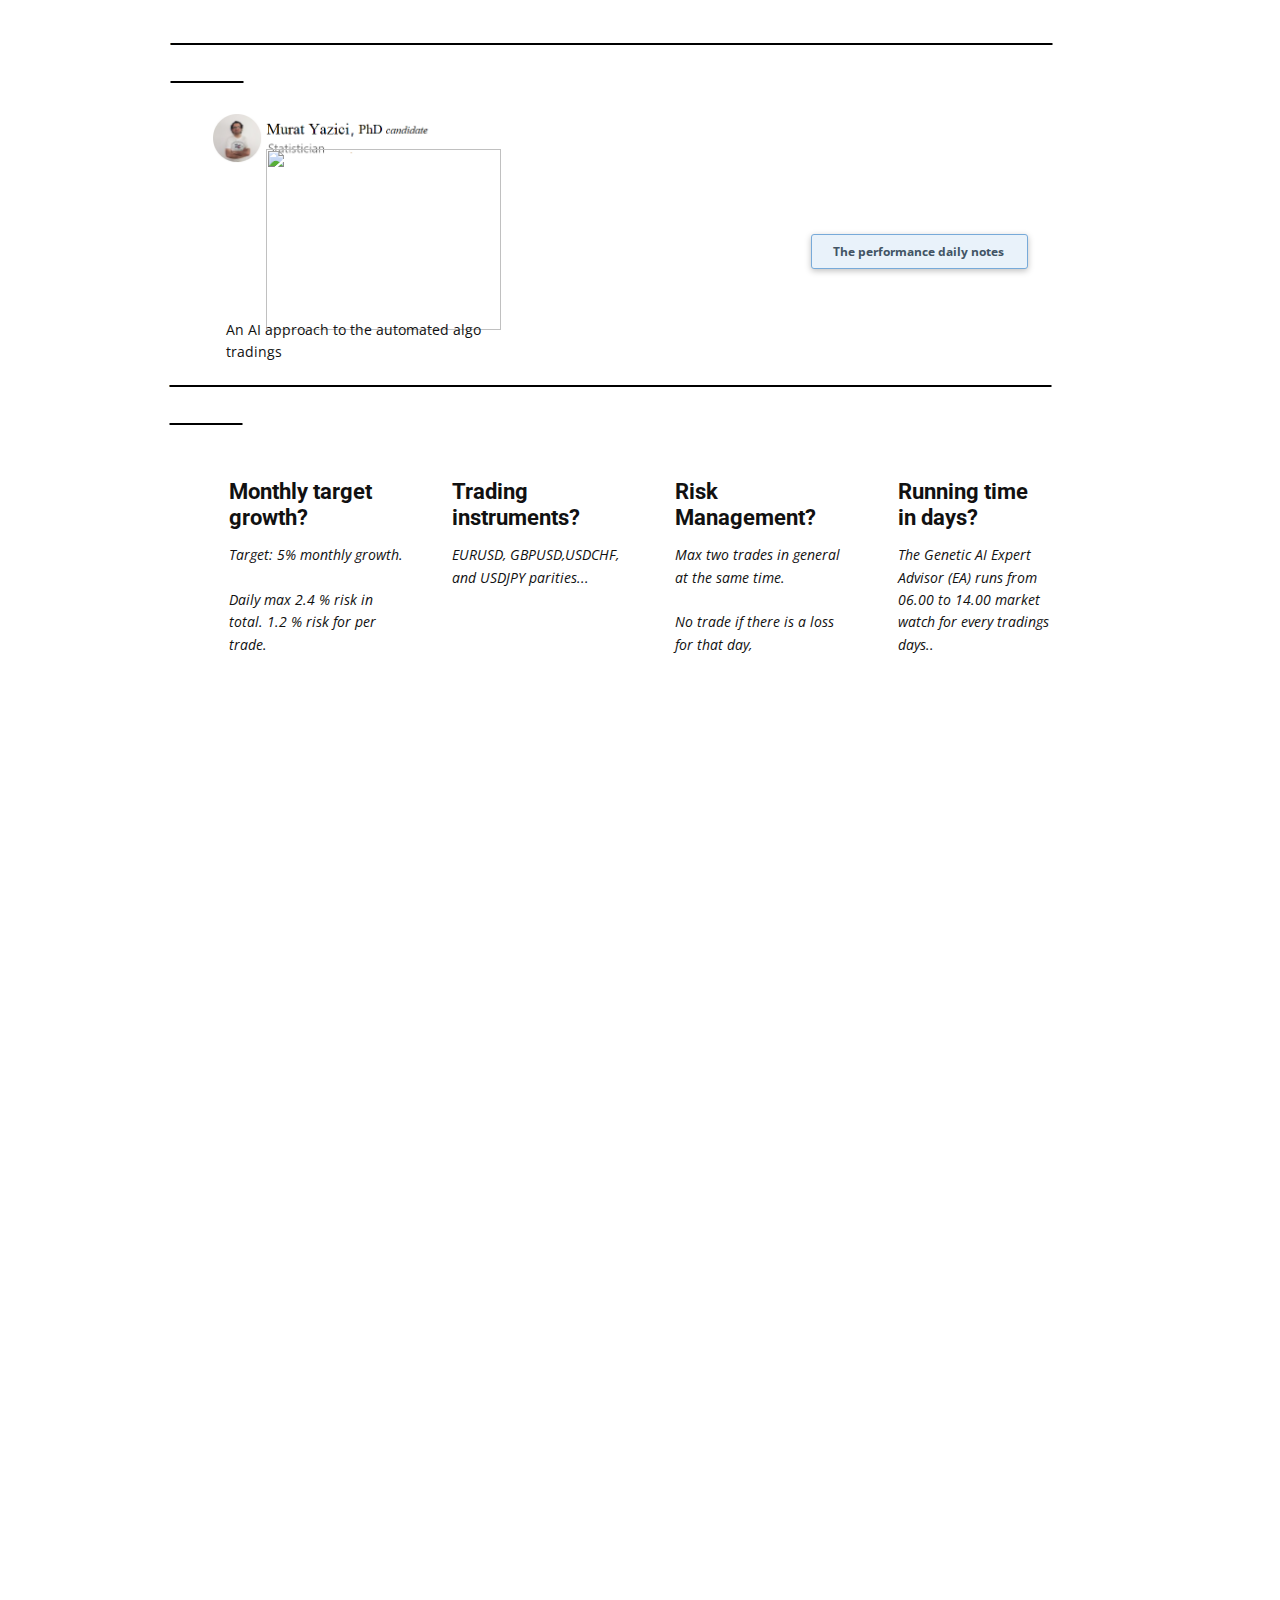
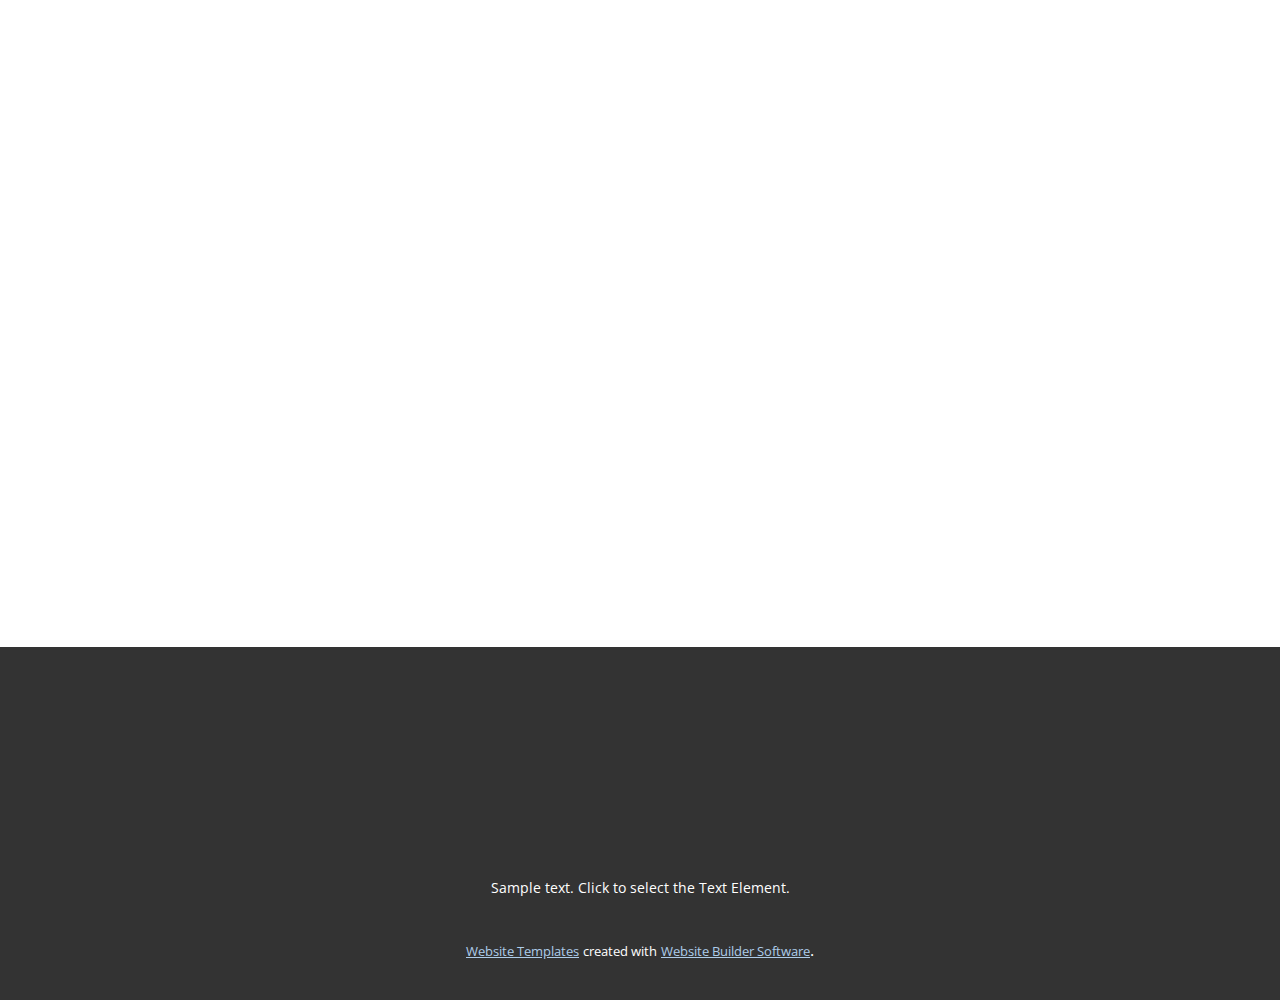
==== commit ab0d32d0: "updated" ====
--- a/index.html
+++ b/index.html
@@ -147,12 +147,12 @@
         </div>
         <div class="custom-expanded u-align-center u-clearfix u-custom-html u-custom-html-2">
           <a style="pointer-events: none; cursor: default;" href="page.html">
-            <iframe src="//www.fxblue.com/fxbluechart.aspx?c=ch_cumulativereturn&amp;id=thegeneticai" frameborder="0" width="900" height="200">&amp;amp;amp;amp;amp;amp;amp;amp;amp;amp;amp;amp;amp;amp;amp;amp;amp;amp;amp;amp;amp;amp;amp;amp;amp;amp;amp;amp;amp;amp;amp;amp;amp;amp;amp;amp;amp;amp;amp;amp;amp;amp;amp;amp;amp;amp;amp;amp;amp;amp;amp;amp;amp;amp;amp;amp;amp;amp;amp;amp;amp;amp;amp;amp;amp;amp;amp;amp;amp;amp;amp;amp;amp;amp;amp;amp;amp;amp;amp;amp;amp;amp;amp;amp;amp;amp;amp;amp;amp;amp;amp;amp;amp;amp;amp;amp;amp;amp;amp;amp;amp;amp;amp;amp;amp;amp;amp;amp;amp;amp;amp;amp;amp;amp;amp;amp;amp;amp;amp;amp;amp;amp;amp;amp;amp;amp;amp;amp;amp;amp;amp;amp;amp;amp;amp;amp;amp;amp;amp;amp;amp;amp;amp;amp;amp;amp;amp;amp;amp;amp;amp;amp;amp;amp;amp;amp;amp;amp;amp;amp;amp;amp;amp;amp;amp;amp;amp;amp;amp;amp;amp;amp;amp;amp;amp;amp;amp;amp;amp;amp;amp;amp;amp;amp;amp;amp;amp;amp;amp;amp;amp;amp;amp;amp;amp;amp;amp;amp;amp;amp;amp;amp;amp;amp;amp;amp;amp;amp;amp;amp;amp;amp;amp;amp;amp;amp;amp;amp;amp;amp;amp;amp;amp;amp;amp;amp;amp;amp;amp;amp;amp;amp;amp;amp;amp;amp;amp;amp;amp;amp;amp;amp;amp;amp;amp;amp;amp;amp;amp;amp;amp;amp;amp;amp;amp;lt;/a&amp;amp;amp;amp;amp;amp;amp;amp;amp;amp;amp;amp;amp;amp;amp;amp;amp;amp;amp;amp;amp;amp;amp;amp;amp;amp;amp;amp;amp;amp;amp;amp;amp;amp;amp;amp;amp;amp;amp;amp;amp;amp;amp;amp;amp;amp;amp;amp;amp;amp;amp;amp;amp;amp;amp;amp;amp;amp;amp;amp;amp;amp;amp;amp;amp;amp;amp;amp;amp;amp;amp;amp;amp;amp;amp;amp;amp;amp;amp;amp;amp;amp;amp;amp;amp;amp;amp;amp;amp;amp;amp;amp;amp;amp;amp;amp;amp;amp;amp;amp;amp;amp;amp;amp;amp;amp;amp;amp;amp;amp;amp;amp;amp;amp;amp;amp;amp;amp;amp;amp;amp;amp;amp;amp;amp;amp;amp;amp;amp;amp;amp;amp;amp;amp;amp;amp;amp;amp;amp;amp;amp;amp;amp;amp;amp;amp;amp;amp;amp;amp;amp;amp;amp;amp;amp;amp;amp;amp;amp;amp;amp;amp;amp;amp;amp;amp;amp;amp;amp;amp;amp;amp;amp;amp;amp;amp;amp;amp;amp;amp;amp;amp;amp;amp;amp;amp;amp;amp;amp;amp;amp;amp;amp;amp;amp;amp;amp;amp;amp;amp;amp;amp;amp;amp;amp;amp;amp;amp;amp;amp;amp;amp;amp;amp;amp;amp;amp;amp;amp;amp;amp;amp;amp;amp;amp;amp;amp;amp;amp;amp;amp;amp;amp;amp;amp;amp;amp;amp;amp;amp;amp;amp;amp;amp;amp;amp;amp;amp;amp;amp;amp;amp;amp;amp;amp;gt;&amp;amp;amp;amp;amp;amp;amp;amp;amp;amp;amp;amp;amp;amp;amp;amp;amp;amp;amp;amp;amp;amp;amp;amp;amp;amp;amp;amp;amp;amp;amp;amp;amp;amp;amp;amp;amp;amp;amp;amp;amp;amp;amp;amp;amp;amp;amp;amp;amp;amp;amp;amp;amp;amp;amp;amp;amp;amp;amp;amp;amp;amp;amp;amp;amp;amp;amp;amp;amp;amp;amp;amp;amp;amp;amp;amp;amp;amp;amp;amp;amp;amp;amp;amp;amp;amp;amp;amp;amp;amp;amp;amp;amp;amp;amp;amp;amp;amp;amp;amp;amp;amp;amp;amp;amp;amp;amp;amp;amp;amp;amp;amp;amp;amp;amp;amp;amp;amp;amp;amp;amp;amp;amp;amp;amp;amp;amp;amp;amp;amp;amp;amp;amp;amp;amp;amp;amp;amp;amp;amp;amp;amp;amp;amp;amp;amp;amp;amp;amp;amp;amp;amp;amp;amp;amp;amp;amp;amp;amp;amp;amp;amp;amp;amp;amp;amp;amp;amp;amp;amp;amp;amp;amp;amp;amp;amp;amp;amp;amp;amp;amp;amp;amp;amp;amp;amp;amp;amp;amp;amp;amp;amp;amp;amp;amp;amp;amp;amp;amp;amp;amp;amp;amp;amp;amp;amp;amp;amp;amp;amp;amp;amp;amp;amp;amp;amp;amp;amp;amp;amp;amp;amp;amp;amp;amp;amp;amp;amp;amp;amp;amp;amp;amp;amp;amp;amp;amp;amp;amp;amp;amp;amp;amp;amp;amp;amp;amp;amp;amp;amp;amp;amp;amp;amp;amp;amp;amp;amp;amp;amp;amp;amp;lt;/a&amp;amp;amp;amp;amp;amp;amp;amp;amp;amp;amp;amp;amp;amp;amp;amp;amp;amp;amp;amp;amp;amp;amp;amp;amp;amp;amp;amp;amp;amp;amp;amp;amp;amp;amp;amp;amp;amp;amp;amp;amp;amp;amp;amp;amp;amp;amp;amp;amp;amp;amp;amp;amp;amp;amp;amp;amp;amp;amp;amp;amp;amp;amp;amp;amp;amp;amp;amp;amp;amp;amp;amp;amp;amp;amp;amp;amp;amp;amp;amp;amp;amp;amp;amp;amp;amp;amp;amp;amp;amp;amp;amp;amp;amp;amp;amp;amp;amp;amp;amp;amp;amp;amp;amp;amp;amp;amp;amp;amp;amp;amp;amp;amp;amp;amp;amp;amp;amp;amp;amp;amp;amp;amp;amp;amp;amp;amp;amp;amp;amp;amp;amp;amp;amp;amp;amp;amp;amp;amp;amp;amp;amp;amp;amp;amp;amp;amp;amp;amp;amp;amp;amp;amp;amp;amp;amp;amp;amp;amp;amp;amp;amp;amp;amp;amp;amp;amp;amp;amp;amp;amp;amp;amp;amp;amp;amp;amp;amp;amp;amp;amp;amp;amp;amp;amp;amp;amp;amp;amp;amp;amp;amp;amp;amp;amp;amp;amp;amp;amp;amp;amp;amp;amp;amp;amp;amp;amp;amp;amp;amp;amp;amp;amp;amp;amp;amp;amp;amp;amp;amp;amp;amp;amp;amp;amp;amp;amp;amp;amp;amp;amp;amp;amp;amp;amp;amp;amp;amp;amp;amp;amp;amp;amp;amp;amp;amp;amp;amp;amp;amp;amp;amp;amp;amp;amp;amp;amp;amp;amp;amp;amp;amp;gt;&amp;amp;amp;amp;amp;amp;amp;amp;amp;amp;amp;amp;amp;amp;amp;amp;amp;amp;amp;amp;amp;amp;amp;amp;amp;amp;amp;amp;amp;amp;amp;amp;amp;amp;amp;amp;amp;amp;amp;amp;amp;amp;amp;amp;amp;amp;amp;amp;amp;amp;amp;amp;amp;amp;amp;amp;amp;amp;amp;amp;amp;amp;amp;amp;amp;amp;amp;amp;amp;amp;amp;amp;amp;amp;amp;amp;amp;amp;amp;amp;amp;amp;amp;amp;amp;amp;amp;amp;amp;amp;amp;amp;amp;amp;amp;amp;amp;amp;amp;amp;amp;amp;amp;amp;amp;amp;amp;amp;amp;amp;amp;amp;amp;amp;amp;amp;amp;amp;amp;amp;amp;amp;amp;amp;amp;amp;amp;amp;amp;amp;amp;amp;amp;amp;amp;amp;amp;amp;amp;amp;amp;amp;amp;amp;amp;amp;amp;amp;amp;amp;amp;amp;amp;amp;amp;amp;amp;amp;amp;amp;amp;amp;amp;amp;amp;amp;amp;amp;amp;amp;amp;amp;amp;amp;amp;amp;amp;amp;amp;amp;amp;amp;amp;amp;amp;amp;amp;amp;amp;amp;amp;amp;amp;amp;amp;amp;amp;amp;amp;amp;amp;amp;amp;amp;amp;amp;amp;amp;amp;amp;amp;amp;amp;amp;amp;amp;amp;amp;amp;amp;amp;amp;amp;amp;amp;amp;amp;amp;amp;amp;amp;amp;amp;amp;amp;amp;amp;amp;amp;amp;amp;amp;amp;amp;amp;amp;amp;amp;amp;amp;amp;amp;amp;amp;amp;amp;amp;amp;amp;amp;amp;amp;amp;amp;amp;amp;amp;amp;amp;amp;lt;/a&amp;amp;amp;amp;amp;amp;amp;amp;amp;amp;amp;amp;amp;amp;amp;amp;amp;amp;amp;amp;amp;amp;amp;amp;amp;amp;amp;amp;amp;amp;amp;amp;amp;amp;amp;amp;amp;amp;amp;amp;amp;amp;amp;amp;amp;amp;amp;amp;amp;amp;amp;amp;amp;amp;amp;amp;amp;amp;amp;amp;amp;amp;amp;amp;amp;amp;amp;amp;amp;amp;amp;amp;amp;amp;amp;amp;amp;amp;amp;amp;amp;amp;amp;amp;amp;amp;amp;amp;amp;amp;amp;amp;amp;amp;amp;amp;amp;amp;amp;amp;amp;amp;amp;amp;amp;amp;amp;amp;amp;amp;amp;amp;amp;amp;amp;amp;amp;amp;amp;amp;amp;amp;amp;amp;amp;amp;amp;amp;amp;amp;amp;amp;amp;amp;amp;amp;amp;amp;amp;amp;amp;amp;amp;amp;amp;amp;amp;amp;amp;amp;amp;amp;amp;amp;amp;amp;amp;amp;amp;amp;amp;amp;amp;amp;amp;amp;amp;amp;amp;amp;amp;amp;amp;amp;amp;amp;amp;amp;amp;amp;amp;amp;amp;amp;amp;amp;amp;amp;amp;amp;amp;amp;amp;amp;amp;amp;amp;amp;amp;amp;amp;amp;amp;amp;amp;amp;amp;amp;amp;amp;amp;amp;amp;amp;amp;amp;amp;amp;amp;amp;amp;amp;amp;amp;amp;amp;amp;amp;amp;amp;amp;amp;amp;amp;amp;amp;amp;amp;amp;amp;amp;amp;amp;amp;amp;amp;amp;amp;amp;amp;amp;amp;amp;amp;amp;amp;amp;amp;amp;amp;amp;amp;amp;amp;amp;amp;amp;amp;amp;amp;gt;&amp;amp;amp;amp;amp;amp;amp;amp;amp;amp;amp;amp;amp;amp;amp;amp;amp;amp;amp;amp;amp;amp;amp;amp;amp;amp;amp;amp;amp;amp;amp;amp;amp;amp;amp;amp;amp;amp;amp;amp;amp;amp;amp;amp;amp;amp;amp;amp;amp;amp;amp;amp;amp;amp;amp;amp;amp;amp;amp;amp;amp;amp;amp;amp;amp;amp;amp;amp;amp;amp;amp;amp;amp;amp;amp;amp;amp;amp;amp;amp;amp;amp;amp;amp;amp;amp;amp;amp;amp;amp;amp;amp;amp;amp;amp;amp;amp;amp;amp;amp;amp;amp;amp;amp;amp;amp;amp;amp;amp;amp;amp;amp;amp;amp;amp;amp;amp;amp;amp;amp;amp;amp;amp;amp;amp;amp;amp;amp;amp;amp;amp;amp;amp;amp;amp;amp;amp;amp;amp;amp;amp;amp;amp;amp;amp;amp;amp;amp;amp;amp;amp;amp;amp;amp;amp;amp;amp;amp;amp;amp;amp;amp;amp;amp;amp;amp;amp;amp;amp;amp;amp;amp;amp;amp;amp;amp;amp;amp;amp;amp;amp;amp;amp;amp;amp;amp;amp;amp;amp;amp;amp;amp;amp;amp;amp;amp;amp;amp;amp;amp;amp;amp;amp;amp;amp;amp;amp;amp;amp;amp;amp;amp;amp;amp;amp;amp;amp;amp;amp;amp;amp;amp;amp;amp;amp;amp;amp;amp;amp;amp;amp;amp;amp;amp;amp;amp;amp;amp;amp;amp;amp;amp;amp;amp;amp;amp;amp;amp;amp;amp;amp;amp;amp;amp;amp;amp;amp;amp;amp;amp;amp;amp;amp;amp;amp;amp;amp;amp;amp;amp;amp;amp;amp;amp;amp;amp;amp;amp;amp;amp;amp;amp;amp;amp;amp;amp;amp;amp;amp;amp;amp;amp;amp;amp;amp;amp;amp;amp;amp;amp;amp;amp;amp;amp;amp;amp;amp;amp;amp;amp;amp;amp;amp;amp;amp;amp;amp;amp;amp;amp;amp;amp;amp;amp;amp;lt;a href="//www.fxblue.com"&amp;amp;amp;amp;amp;amp;amp;amp;amp;amp;amp;amp;amp;amp;amp;amp;amp;amp;amp;amp;amp;amp;amp;amp;amp;amp;amp;amp;amp;amp;amp;amp;amp;amp;amp;amp;amp;amp;amp;amp;amp;amp;amp;amp;amp;amp;amp;amp;amp;amp;amp;amp;amp;amp;amp;amp;amp;amp;amp;amp;amp;amp;amp;amp;amp;amp;amp;amp;amp;amp;amp;amp;amp;amp;amp;amp;amp;amp;amp;amp;amp;amp;amp;amp;amp;amp;amp;amp;amp;amp;amp;amp;amp;amp;amp;amp;amp;amp;amp;amp;amp;amp;amp;amp;amp;amp;amp;amp;amp;amp;amp;amp;amp;amp;amp;amp;amp;amp;amp;amp;amp;amp;amp;amp;amp;amp;amp;amp;amp;amp;amp;amp;amp;amp;amp;amp;amp;amp;amp;amp;amp;amp;amp;amp;amp;amp;amp;amp;amp;amp;amp;amp;amp;amp;amp;amp;amp;amp;amp;amp;amp;amp;amp;amp;amp;amp;amp;amp;amp;amp;amp;amp;amp;amp;amp;amp;amp;amp;amp;amp;amp;amp;amp;amp;amp;amp;amp;amp;amp;amp;amp;amp;amp;amp;amp;amp;amp;amp;amp;amp;amp;amp;amp;amp;amp;amp;amp;amp;amp;amp;amp;amp;amp;amp;amp;amp;amp;amp;amp;amp;amp;amp;amp;amp;amp;amp;amp;amp;amp;amp;amp;amp;amp;amp;amp;amp;amp;amp;amp;amp;amp;amp;amp;amp;amp;amp;amp;amp;amp;amp;amp;amp;amp;amp;amp;amp;amp;amp;amp;amp;amp;amp;amp;amp;amp;amp;amp;amp;amp;amp;amp;amp;amp;amp;amp;amp;amp;amp;amp;amp;amp;amp;amp;amp;amp;amp;amp;amp;amp;amp;amp;amp;amp;amp;amp;amp;amp;amp;amp;amp;amp;amp;amp;amp;amp;amp;amp;amp;amp;amp;amp;amp;amp;amp;amp;amp;amp;amp;amp;amp;amp;amp;amp;amp;amp;gt;FX Blue - free tools and services for FX and CFD traders&amp;amp;amp;amp;amp;amp;amp;amp;amp;amp;amp;amp;amp;amp;amp;amp;amp;amp;amp;amp;amp;amp;amp;amp;amp;amp;amp;amp;amp;amp;amp;amp;amp;amp;amp;amp;amp;amp;amp;amp;amp;amp;amp;amp;amp;amp;amp;amp;amp;amp;amp;amp;amp;amp;amp;amp;amp;amp;amp;amp;amp;amp;amp;amp;amp;amp;amp;amp;amp;amp;amp;amp;amp;amp;amp;amp;amp;amp;amp;amp;amp;amp;amp;amp;amp;amp;amp;amp;amp;amp;amp;amp;amp;amp;amp;amp;amp;amp;amp;amp;amp;amp;amp;amp;amp;amp;amp;amp;amp;amp;amp;amp;amp;amp;amp;amp;amp;amp;amp;amp;amp;amp;amp;amp;amp;amp;amp;amp;amp;amp;amp;amp;amp;amp;amp;amp;amp;amp;amp;amp;amp;amp;amp;amp;amp;amp;amp;amp;amp;amp;amp;amp;amp;amp;amp;amp;amp;amp;amp;amp;amp;amp;amp;amp;amp;amp;amp;amp;amp;amp;amp;amp;amp;amp;amp;amp;amp;amp;amp;amp;amp;amp;amp;amp;amp;amp;amp;amp;amp;amp;amp;amp;amp;amp;amp;amp;amp;amp;amp;amp;amp;amp;amp;amp;amp;amp;amp;amp;amp;amp;amp;amp;amp;amp;amp;amp;amp;amp;amp;amp;amp;amp;amp;amp;amp;amp;amp;amp;amp;amp;amp;amp;amp;amp;amp;amp;amp;amp;amp;amp;amp;amp;amp;amp;amp;amp;amp;amp;amp;amp;amp;amp;amp;amp;amp;amp;amp;amp;amp;amp;amp;amp;amp;amp;amp;amp;amp;amp;amp;amp;amp;amp;amp;amp;amp;amp;amp;amp;amp;amp;amp;amp;amp;amp;amp;amp;amp;amp;amp;amp;amp;amp;amp;amp;amp;amp;amp;amp;amp;amp;amp;amp;amp;amp;amp;amp;amp;amp;amp;amp;amp;amp;amp;amp;amp;amp;amp;amp;amp;amp;amp;amp;amp;amp;amp;lt;/a&amp;amp;amp;amp;amp;amp;amp;amp;amp;amp;amp;amp;amp;amp;amp;amp;amp;amp;amp;amp;amp;amp;amp;amp;amp;amp;amp;amp;amp;amp;amp;amp;amp;amp;amp;amp;amp;amp;amp;amp;amp;amp;amp;amp;amp;amp;amp;amp;amp;amp;amp;amp;amp;amp;amp;amp;amp;amp;amp;amp;amp;amp;amp;amp;amp;amp;amp;amp;amp;amp;amp;amp;amp;amp;amp;amp;amp;amp;amp;amp;amp;amp;amp;amp;amp;amp;amp;amp;amp;amp;amp;amp;amp;amp;amp;amp;amp;amp;amp;amp;amp;amp;amp;amp;amp;amp;amp;amp;amp;amp;amp;amp;amp;amp;amp;amp;amp;amp;amp;amp;amp;amp;amp;amp;amp;amp;amp;amp;amp;amp;amp;amp;amp;amp;amp;amp;amp;amp;amp;amp;amp;amp;amp;amp;amp;amp;amp;amp;amp;amp;amp;amp;amp;amp;amp;amp;amp;amp;amp;amp;amp;amp;amp;amp;amp;amp;amp;amp;amp;amp;amp;amp;amp;amp;amp;amp;amp;amp;amp;amp;amp;amp;amp;amp;amp;amp;amp;amp;amp;amp;amp;amp;amp;amp;amp;amp;amp;amp;amp;amp;amp;amp;amp;amp;amp;amp;amp;amp;amp;amp;amp;amp;amp;amp;amp;amp;amp;amp;amp;amp;amp;amp;amp;amp;amp;amp;amp;amp;amp;amp;amp;amp;amp;amp;amp;amp;amp;amp;amp;amp;amp;amp;amp;amp;amp;amp;amp;amp;amp;amp;amp;amp;amp;amp;amp;amp;amp;amp;amp;amp;amp;amp;amp;amp;amp;amp;amp;amp;amp;amp;amp;amp;amp;amp;amp;amp;amp;amp;amp;amp;amp;amp;amp;amp;amp;amp;amp;amp;amp;amp;amp;amp;amp;amp;amp;amp;amp;amp;amp;amp;amp;amp;amp;amp;amp;amp;amp;amp;amp;amp;amp;amp;amp;amp;amp;amp;amp;amp;amp;amp;amp;amp;amp;amp;amp;gt;</iframe>
+            <iframe src="//www.fxblue.com/fxbluechart.aspx?c=ch_cumulativereturn&amp;id=thegeneticai" frameborder="0" width="900" height="200">&amp;amp;amp;amp;amp;amp;amp;amp;amp;amp;amp;amp;amp;amp;amp;amp;amp;amp;amp;amp;amp;amp;amp;amp;amp;amp;amp;amp;amp;amp;amp;amp;amp;amp;amp;amp;amp;amp;amp;amp;amp;amp;amp;amp;amp;amp;amp;amp;amp;amp;amp;amp;amp;amp;amp;amp;amp;amp;amp;amp;amp;amp;amp;amp;amp;amp;amp;amp;amp;amp;amp;amp;amp;amp;amp;amp;amp;amp;amp;amp;amp;amp;amp;amp;amp;amp;amp;amp;amp;amp;amp;amp;amp;amp;amp;amp;amp;amp;amp;amp;amp;amp;amp;amp;amp;amp;amp;amp;amp;amp;amp;amp;amp;amp;amp;amp;amp;amp;amp;amp;amp;amp;amp;amp;amp;amp;amp;amp;amp;amp;amp;amp;amp;amp;amp;amp;amp;amp;amp;amp;amp;amp;amp;amp;amp;amp;amp;amp;amp;amp;amp;amp;amp;amp;amp;amp;amp;amp;amp;amp;amp;amp;amp;amp;amp;amp;amp;amp;amp;amp;amp;amp;amp;amp;amp;amp;amp;amp;amp;amp;amp;amp;amp;amp;amp;amp;amp;amp;amp;amp;amp;amp;amp;amp;amp;amp;amp;amp;amp;amp;amp;amp;amp;amp;amp;amp;amp;amp;amp;amp;amp;amp;amp;amp;amp;amp;amp;amp;amp;amp;amp;amp;amp;amp;amp;amp;amp;amp;amp;amp;amp;amp;amp;amp;amp;amp;amp;amp;amp;amp;amp;amp;amp;amp;amp;amp;amp;amp;amp;amp;amp;amp;amp;amp;amp;amp;amp;amp;lt;/a&amp;amp;amp;amp;amp;amp;amp;amp;amp;amp;amp;amp;amp;amp;amp;amp;amp;amp;amp;amp;amp;amp;amp;amp;amp;amp;amp;amp;amp;amp;amp;amp;amp;amp;amp;amp;amp;amp;amp;amp;amp;amp;amp;amp;amp;amp;amp;amp;amp;amp;amp;amp;amp;amp;amp;amp;amp;amp;amp;amp;amp;amp;amp;amp;amp;amp;amp;amp;amp;amp;amp;amp;amp;amp;amp;amp;amp;amp;amp;amp;amp;amp;amp;amp;amp;amp;amp;amp;amp;amp;amp;amp;amp;amp;amp;amp;amp;amp;amp;amp;amp;amp;amp;amp;amp;amp;amp;amp;amp;amp;amp;amp;amp;amp;amp;amp;amp;amp;amp;amp;amp;amp;amp;amp;amp;amp;amp;amp;amp;amp;amp;amp;amp;amp;amp;amp;amp;amp;amp;amp;amp;amp;amp;amp;amp;amp;amp;amp;amp;amp;amp;amp;amp;amp;amp;amp;amp;amp;amp;amp;amp;amp;amp;amp;amp;amp;amp;amp;amp;amp;amp;amp;amp;amp;amp;amp;amp;amp;amp;amp;amp;amp;amp;amp;amp;amp;amp;amp;amp;amp;amp;amp;amp;amp;amp;amp;amp;amp;amp;amp;amp;amp;amp;amp;amp;amp;amp;amp;amp;amp;amp;amp;amp;amp;amp;amp;amp;amp;amp;amp;amp;amp;amp;amp;amp;amp;amp;amp;amp;amp;amp;amp;amp;amp;amp;amp;amp;amp;amp;amp;amp;amp;amp;amp;amp;amp;amp;amp;amp;amp;amp;amp;amp;amp;amp;amp;amp;amp;gt;&amp;amp;amp;amp;amp;amp;amp;amp;amp;amp;amp;amp;amp;amp;amp;amp;amp;amp;amp;amp;amp;amp;amp;amp;amp;amp;amp;amp;amp;amp;amp;amp;amp;amp;amp;amp;amp;amp;amp;amp;amp;amp;amp;amp;amp;amp;amp;amp;amp;amp;amp;amp;amp;amp;amp;amp;amp;amp;amp;amp;amp;amp;amp;amp;amp;amp;amp;amp;amp;amp;amp;amp;amp;amp;amp;amp;amp;amp;amp;amp;amp;amp;amp;amp;amp;amp;amp;amp;amp;amp;amp;amp;amp;amp;amp;amp;amp;amp;amp;amp;amp;amp;amp;amp;amp;amp;amp;amp;amp;amp;amp;amp;amp;amp;amp;amp;amp;amp;amp;amp;amp;amp;amp;amp;amp;amp;amp;amp;amp;amp;amp;amp;amp;amp;amp;amp;amp;amp;amp;amp;amp;amp;amp;amp;amp;amp;amp;amp;amp;amp;amp;amp;amp;amp;amp;amp;amp;amp;amp;amp;amp;amp;amp;amp;amp;amp;amp;amp;amp;amp;amp;amp;amp;amp;amp;amp;amp;amp;amp;amp;amp;amp;amp;amp;amp;amp;amp;amp;amp;amp;amp;amp;amp;amp;amp;amp;amp;amp;amp;amp;amp;amp;amp;amp;amp;amp;amp;amp;amp;amp;amp;amp;amp;amp;amp;amp;amp;amp;amp;amp;amp;amp;amp;amp;amp;amp;amp;amp;amp;amp;amp;amp;amp;amp;amp;amp;amp;amp;amp;amp;amp;amp;amp;amp;amp;amp;amp;amp;amp;amp;amp;amp;amp;amp;amp;amp;amp;amp;amp;amp;amp;amp;amp;amp;amp;lt;/a&amp;amp;amp;amp;amp;amp;amp;amp;amp;amp;amp;amp;amp;amp;amp;amp;amp;amp;amp;amp;amp;amp;amp;amp;amp;amp;amp;amp;amp;amp;amp;amp;amp;amp;amp;amp;amp;amp;amp;amp;amp;amp;amp;amp;amp;amp;amp;amp;amp;amp;amp;amp;amp;amp;amp;amp;amp;amp;amp;amp;amp;amp;amp;amp;amp;amp;amp;amp;amp;amp;amp;amp;amp;amp;amp;amp;amp;amp;amp;amp;amp;amp;amp;amp;amp;amp;amp;amp;amp;amp;amp;amp;amp;amp;amp;amp;amp;amp;amp;amp;amp;amp;amp;amp;amp;amp;amp;amp;amp;amp;amp;amp;amp;amp;amp;amp;amp;amp;amp;amp;amp;amp;amp;amp;amp;amp;amp;amp;amp;amp;amp;amp;amp;amp;amp;amp;amp;amp;amp;amp;amp;amp;amp;amp;amp;amp;amp;amp;amp;amp;amp;amp;amp;amp;amp;amp;amp;amp;amp;amp;amp;amp;amp;amp;amp;amp;amp;amp;amp;amp;amp;amp;amp;amp;amp;amp;amp;amp;amp;amp;amp;amp;amp;amp;amp;amp;amp;amp;amp;amp;amp;amp;amp;amp;amp;amp;amp;amp;amp;amp;amp;amp;amp;amp;amp;amp;amp;amp;amp;amp;amp;amp;amp;amp;amp;amp;amp;amp;amp;amp;amp;amp;amp;amp;amp;amp;amp;amp;amp;amp;amp;amp;amp;amp;amp;amp;amp;amp;amp;amp;amp;amp;amp;amp;amp;amp;amp;amp;amp;amp;amp;amp;amp;amp;amp;amp;amp;amp;amp;amp;amp;amp;amp;amp;amp;gt;&amp;amp;amp;amp;amp;amp;amp;amp;amp;amp;amp;amp;amp;amp;amp;amp;amp;amp;amp;amp;amp;amp;amp;amp;amp;amp;amp;amp;amp;amp;amp;amp;amp;amp;amp;amp;amp;amp;amp;amp;amp;amp;amp;amp;amp;amp;amp;amp;amp;amp;amp;amp;amp;amp;amp;amp;amp;amp;amp;amp;amp;amp;amp;amp;amp;amp;amp;amp;amp;amp;amp;amp;amp;amp;amp;amp;amp;amp;amp;amp;amp;amp;amp;amp;amp;amp;amp;amp;amp;amp;amp;amp;amp;amp;amp;amp;amp;amp;amp;amp;amp;amp;amp;amp;amp;amp;amp;amp;amp;amp;amp;amp;amp;amp;amp;amp;amp;amp;amp;amp;amp;amp;amp;amp;amp;amp;amp;amp;amp;amp;amp;amp;amp;amp;amp;amp;amp;amp;amp;amp;amp;amp;amp;amp;amp;amp;amp;amp;amp;amp;amp;amp;amp;amp;amp;amp;amp;amp;amp;amp;amp;amp;amp;amp;amp;amp;amp;amp;amp;amp;amp;amp;amp;amp;amp;amp;amp;amp;amp;amp;amp;amp;amp;amp;amp;amp;amp;amp;amp;amp;amp;amp;amp;amp;amp;amp;amp;amp;amp;amp;amp;amp;amp;amp;amp;amp;amp;amp;amp;amp;amp;amp;amp;amp;amp;amp;amp;amp;amp;amp;amp;amp;amp;amp;amp;amp;amp;amp;amp;amp;amp;amp;amp;amp;amp;amp;amp;amp;amp;amp;amp;amp;amp;amp;amp;amp;amp;amp;amp;amp;amp;amp;amp;amp;amp;amp;amp;amp;amp;amp;amp;amp;amp;amp;amp;amp;amp;amp;amp;amp;amp;amp;amp;lt;/a&amp;amp;amp;amp;amp;amp;amp;amp;amp;amp;amp;amp;amp;amp;amp;amp;amp;amp;amp;amp;amp;amp;amp;amp;amp;amp;amp;amp;amp;amp;amp;amp;amp;amp;amp;amp;amp;amp;amp;amp;amp;amp;amp;amp;amp;amp;amp;amp;amp;amp;amp;amp;amp;amp;amp;amp;amp;amp;amp;amp;amp;amp;amp;amp;amp;amp;amp;amp;amp;amp;amp;amp;amp;amp;amp;amp;amp;amp;amp;amp;amp;amp;amp;amp;amp;amp;amp;amp;amp;amp;amp;amp;amp;amp;amp;amp;amp;amp;amp;amp;amp;amp;amp;amp;amp;amp;amp;amp;amp;amp;amp;amp;amp;amp;amp;amp;amp;amp;amp;amp;amp;amp;amp;amp;amp;amp;amp;amp;amp;amp;amp;amp;amp;amp;amp;amp;amp;amp;amp;amp;amp;amp;amp;amp;amp;amp;amp;amp;amp;amp;amp;amp;amp;amp;amp;amp;amp;amp;amp;amp;amp;amp;amp;amp;amp;amp;amp;amp;amp;amp;amp;amp;amp;amp;amp;amp;amp;amp;amp;amp;amp;amp;amp;amp;amp;amp;amp;amp;amp;amp;amp;amp;amp;amp;amp;amp;amp;amp;amp;amp;amp;amp;amp;amp;amp;amp;amp;amp;amp;amp;amp;amp;amp;amp;amp;amp;amp;amp;amp;amp;amp;amp;amp;amp;amp;amp;amp;amp;amp;amp;amp;amp;amp;amp;amp;amp;amp;amp;amp;amp;amp;amp;amp;amp;amp;amp;amp;amp;amp;amp;amp;amp;amp;amp;amp;amp;amp;amp;amp;amp;amp;amp;amp;amp;amp;amp;amp;amp;amp;amp;amp;amp;amp;gt;&amp;amp;amp;amp;amp;amp;amp;amp;amp;amp;amp;amp;amp;amp;amp;amp;amp;amp;amp;amp;amp;amp;amp;amp;amp;amp;amp;amp;amp;amp;amp;amp;amp;amp;amp;amp;amp;amp;amp;amp;amp;amp;amp;amp;amp;amp;amp;amp;amp;amp;amp;amp;amp;amp;amp;amp;amp;amp;amp;amp;amp;amp;amp;amp;amp;amp;amp;amp;amp;amp;amp;amp;amp;amp;amp;amp;amp;amp;amp;amp;amp;amp;amp;amp;amp;amp;amp;amp;amp;amp;amp;amp;amp;amp;amp;amp;amp;amp;amp;amp;amp;amp;amp;amp;amp;amp;amp;amp;amp;amp;amp;amp;amp;amp;amp;amp;amp;amp;amp;amp;amp;amp;amp;amp;amp;amp;amp;amp;amp;amp;amp;amp;amp;amp;amp;amp;amp;amp;amp;amp;amp;amp;amp;amp;amp;amp;amp;amp;amp;amp;amp;amp;amp;amp;amp;amp;amp;amp;amp;amp;amp;amp;amp;amp;amp;amp;amp;amp;amp;amp;amp;amp;amp;amp;amp;amp;amp;amp;amp;amp;amp;amp;amp;amp;amp;amp;amp;amp;amp;amp;amp;amp;amp;amp;amp;amp;amp;amp;amp;amp;amp;amp;amp;amp;amp;amp;amp;amp;amp;amp;amp;amp;amp;amp;amp;amp;amp;amp;amp;amp;amp;amp;amp;amp;amp;amp;amp;amp;amp;amp;amp;amp;amp;amp;amp;amp;amp;amp;amp;amp;amp;amp;amp;amp;amp;amp;amp;amp;amp;amp;amp;amp;amp;amp;amp;amp;amp;amp;amp;amp;amp;amp;amp;amp;amp;amp;amp;amp;amp;amp;amp;amp;amp;amp;amp;amp;amp;amp;amp;amp;amp;amp;amp;amp;amp;amp;amp;amp;amp;amp;amp;amp;amp;amp;amp;amp;amp;amp;amp;amp;amp;amp;amp;amp;amp;amp;amp;amp;amp;amp;amp;amp;amp;amp;amp;amp;amp;amp;amp;amp;amp;amp;amp;amp;amp;amp;amp;amp;lt;a href="//www.fxblue.com"&amp;amp;amp;amp;amp;amp;amp;amp;amp;amp;amp;amp;amp;amp;amp;amp;amp;amp;amp;amp;amp;amp;amp;amp;amp;amp;amp;amp;amp;amp;amp;amp;amp;amp;amp;amp;amp;amp;amp;amp;amp;amp;amp;amp;amp;amp;amp;amp;amp;amp;amp;amp;amp;amp;amp;amp;amp;amp;amp;amp;amp;amp;amp;amp;amp;amp;amp;amp;amp;amp;amp;amp;amp;amp;amp;amp;amp;amp;amp;amp;amp;amp;amp;amp;amp;amp;amp;amp;amp;amp;amp;amp;amp;amp;amp;amp;amp;amp;amp;amp;amp;amp;amp;amp;amp;amp;amp;amp;amp;amp;amp;amp;amp;amp;amp;amp;amp;amp;amp;amp;amp;amp;amp;amp;amp;amp;amp;amp;amp;amp;amp;amp;amp;amp;amp;amp;amp;amp;amp;amp;amp;amp;amp;amp;amp;amp;amp;amp;amp;amp;amp;amp;amp;amp;amp;amp;amp;amp;amp;amp;amp;amp;amp;amp;amp;amp;amp;amp;amp;amp;amp;amp;amp;amp;amp;amp;amp;amp;amp;amp;amp;amp;amp;amp;amp;amp;amp;amp;amp;amp;amp;amp;amp;amp;amp;amp;amp;amp;amp;amp;amp;amp;amp;amp;amp;amp;amp;amp;amp;amp;amp;amp;amp;amp;amp;amp;amp;amp;amp;amp;amp;amp;amp;amp;amp;amp;amp;amp;amp;amp;amp;amp;amp;amp;amp;amp;amp;amp;amp;amp;amp;amp;amp;amp;amp;amp;amp;amp;amp;amp;amp;amp;amp;amp;amp;amp;amp;amp;amp;amp;amp;amp;amp;amp;amp;amp;amp;amp;amp;amp;amp;amp;amp;amp;amp;amp;amp;amp;amp;amp;amp;amp;amp;amp;amp;amp;amp;amp;amp;amp;amp;amp;amp;amp;amp;amp;amp;amp;amp;amp;amp;amp;amp;amp;amp;amp;amp;amp;amp;amp;amp;amp;amp;amp;amp;amp;amp;amp;amp;amp;amp;amp;amp;amp;amp;amp;amp;amp;gt;FX Blue - free tools and services for FX and CFD traders&amp;amp;amp;amp;amp;amp;amp;amp;amp;amp;amp;amp;amp;amp;amp;amp;amp;amp;amp;amp;amp;amp;amp;amp;amp;amp;amp;amp;amp;amp;amp;amp;amp;amp;amp;amp;amp;amp;amp;amp;amp;amp;amp;amp;amp;amp;amp;amp;amp;amp;amp;amp;amp;amp;amp;amp;amp;amp;amp;amp;amp;amp;amp;amp;amp;amp;amp;amp;amp;amp;amp;amp;amp;amp;amp;amp;amp;amp;amp;amp;amp;amp;amp;amp;amp;amp;amp;amp;amp;amp;amp;amp;amp;amp;amp;amp;amp;amp;amp;amp;amp;amp;amp;amp;amp;amp;amp;amp;amp;amp;amp;amp;amp;amp;amp;amp;amp;amp;amp;amp;amp;amp;amp;amp;amp;amp;amp;amp;amp;amp;amp;amp;amp;amp;amp;amp;amp;amp;amp;amp;amp;amp;amp;amp;amp;amp;amp;amp;amp;amp;amp;amp;amp;amp;amp;amp;amp;amp;amp;amp;amp;amp;amp;amp;amp;amp;amp;amp;amp;amp;amp;amp;amp;amp;amp;amp;amp;amp;amp;amp;amp;amp;amp;amp;amp;amp;amp;amp;amp;amp;amp;amp;amp;amp;amp;amp;amp;amp;amp;amp;amp;amp;amp;amp;amp;amp;amp;amp;amp;amp;amp;amp;amp;amp;amp;amp;amp;amp;amp;amp;amp;amp;amp;amp;amp;amp;amp;amp;amp;amp;amp;amp;amp;amp;amp;amp;amp;amp;amp;amp;amp;amp;amp;amp;amp;amp;amp;amp;amp;amp;amp;amp;amp;amp;amp;amp;amp;amp;amp;amp;amp;amp;amp;amp;amp;amp;amp;amp;amp;amp;amp;amp;amp;amp;amp;amp;amp;amp;amp;amp;amp;amp;amp;amp;amp;amp;amp;amp;amp;amp;amp;amp;amp;amp;amp;amp;amp;amp;amp;amp;amp;amp;amp;amp;amp;amp;amp;amp;amp;amp;amp;amp;amp;amp;amp;amp;amp;amp;amp;amp;amp;amp;amp;amp;amp;amp;amp;amp;lt;/a&amp;amp;amp;amp;amp;amp;amp;amp;amp;amp;amp;amp;amp;amp;amp;amp;amp;amp;amp;amp;amp;amp;amp;amp;amp;amp;amp;amp;amp;amp;amp;amp;amp;amp;amp;amp;amp;amp;amp;amp;amp;amp;amp;amp;amp;amp;amp;amp;amp;amp;amp;amp;amp;amp;amp;amp;amp;amp;amp;amp;amp;amp;amp;amp;amp;amp;amp;amp;amp;amp;amp;amp;amp;amp;amp;amp;amp;amp;amp;amp;amp;amp;amp;amp;amp;amp;amp;amp;amp;amp;amp;amp;amp;amp;amp;amp;amp;amp;amp;amp;amp;amp;amp;amp;amp;amp;amp;amp;amp;amp;amp;amp;amp;amp;amp;amp;amp;amp;amp;amp;amp;amp;amp;amp;amp;amp;amp;amp;amp;amp;amp;amp;amp;amp;amp;amp;amp;amp;amp;amp;amp;amp;amp;amp;amp;amp;amp;amp;amp;amp;amp;amp;amp;amp;amp;amp;amp;amp;amp;amp;amp;amp;amp;amp;amp;amp;amp;amp;amp;amp;amp;amp;amp;amp;amp;amp;amp;amp;amp;amp;amp;amp;amp;amp;amp;amp;amp;amp;amp;amp;amp;amp;amp;amp;amp;amp;amp;amp;amp;amp;amp;amp;amp;amp;amp;amp;amp;amp;amp;amp;amp;amp;amp;amp;amp;amp;amp;amp;amp;amp;amp;amp;amp;amp;amp;amp;amp;amp;amp;amp;amp;amp;amp;amp;amp;amp;amp;amp;amp;amp;amp;amp;amp;amp;amp;amp;amp;amp;amp;amp;amp;amp;amp;amp;amp;amp;amp;amp;amp;amp;amp;amp;amp;amp;amp;amp;amp;amp;amp;amp;amp;amp;amp;amp;amp;amp;amp;amp;amp;amp;amp;amp;amp;amp;amp;amp;amp;amp;amp;amp;amp;amp;amp;amp;amp;amp;amp;amp;amp;amp;amp;amp;amp;amp;amp;amp;amp;amp;amp;amp;amp;amp;amp;amp;amp;amp;amp;amp;amp;amp;amp;amp;amp;amp;amp;amp;amp;amp;gt;</iframe>
           </a>
         </div>
         <div class="custom-expanded u-align-center u-clearfix u-custom-html u-custom-html-3">
           <a style="pointer-events: none; cursor: default;" href="page.html">
-            <iframe src="//www.fxblue.com/fxbluechart.aspx?c=ch_balancedrawdown&amp;id=thegeneticai" frameborder="0" width="900" height="160">&amp;amp;amp;amp;amp;amp;amp;amp;amp;amp;amp;amp;amp;amp;amp;amp;amp;amp;amp;amp;amp;amp;amp;amp;amp;amp;amp;amp;amp;amp;amp;amp;amp;amp;amp;amp;amp;amp;amp;amp;amp;amp;amp;amp;amp;amp;amp;amp;amp;amp;amp;amp;amp;amp;amp;amp;amp;amp;amp;amp;amp;amp;amp;amp;amp;amp;amp;amp;amp;amp;amp;amp;amp;amp;amp;amp;amp;amp;amp;amp;amp;amp;amp;amp;amp;amp;amp;amp;amp;amp;amp;amp;amp;amp;amp;amp;amp;amp;amp;amp;amp;amp;amp;amp;amp;amp;amp;amp;amp;amp;amp;amp;amp;amp;amp;amp;amp;amp;amp;amp;amp;amp;amp;amp;amp;amp;amp;amp;amp;amp;amp;amp;amp;amp;amp;amp;amp;amp;amp;amp;amp;amp;amp;amp;amp;amp;amp;amp;amp;amp;amp;amp;amp;amp;amp;amp;amp;amp;amp;amp;amp;amp;amp;amp;amp;amp;amp;amp;amp;amp;amp;amp;amp;amp;amp;amp;amp;amp;amp;amp;amp;amp;amp;amp;amp;amp;amp;amp;amp;amp;amp;amp;amp;amp;amp;amp;amp;amp;amp;amp;amp;amp;amp;amp;amp;amp;amp;amp;amp;amp;amp;amp;amp;amp;amp;amp;amp;amp;amp;amp;amp;amp;amp;amp;amp;amp;amp;amp;amp;amp;amp;amp;amp;amp;amp;amp;amp;amp;amp;amp;amp;amp;amp;amp;amp;amp;lt;/a&amp;amp;amp;amp;amp;amp;amp;amp;amp;amp;amp;amp;amp;amp;amp;amp;amp;amp;amp;amp;amp;amp;amp;amp;amp;amp;amp;amp;amp;amp;amp;amp;amp;amp;amp;amp;amp;amp;amp;amp;amp;amp;amp;amp;amp;amp;amp;amp;amp;amp;amp;amp;amp;amp;amp;amp;amp;amp;amp;amp;amp;amp;amp;amp;amp;amp;amp;amp;amp;amp;amp;amp;amp;amp;amp;amp;amp;amp;amp;amp;amp;amp;amp;amp;amp;amp;amp;amp;amp;amp;amp;amp;amp;amp;amp;amp;amp;amp;amp;amp;amp;amp;amp;amp;amp;amp;amp;amp;amp;amp;amp;amp;amp;amp;amp;amp;amp;amp;amp;amp;amp;amp;amp;amp;amp;amp;amp;amp;amp;amp;amp;amp;amp;amp;amp;amp;amp;amp;amp;amp;amp;amp;amp;amp;amp;amp;amp;amp;amp;amp;amp;amp;amp;amp;amp;amp;amp;amp;amp;amp;amp;amp;amp;amp;amp;amp;amp;amp;amp;amp;amp;amp;amp;amp;amp;amp;amp;amp;amp;amp;amp;amp;amp;amp;amp;amp;amp;amp;amp;amp;amp;amp;amp;amp;amp;amp;amp;amp;amp;amp;amp;amp;amp;amp;amp;amp;amp;amp;amp;amp;amp;amp;amp;amp;amp;amp;amp;amp;amp;amp;amp;amp;amp;amp;amp;amp;amp;amp;amp;amp;amp;amp;amp;amp;amp;amp;amp;amp;amp;amp;amp;amp;amp;amp;amp;amp;gt;&amp;amp;amp;amp;amp;amp;amp;amp;amp;amp;amp;amp;amp;amp;amp;amp;amp;amp;amp;amp;amp;amp;amp;amp;amp;amp;amp;amp;amp;amp;amp;amp;amp;amp;amp;amp;amp;amp;amp;amp;amp;amp;amp;amp;amp;amp;amp;amp;amp;amp;amp;amp;amp;amp;amp;amp;amp;amp;amp;amp;amp;amp;amp;amp;amp;amp;amp;amp;amp;amp;amp;amp;amp;amp;amp;amp;amp;amp;amp;amp;amp;amp;amp;amp;amp;amp;amp;amp;amp;amp;amp;amp;amp;amp;amp;amp;amp;amp;amp;amp;amp;amp;amp;amp;amp;amp;amp;amp;amp;amp;amp;amp;amp;amp;amp;amp;amp;amp;amp;amp;amp;amp;amp;amp;amp;amp;amp;amp;amp;amp;amp;amp;amp;amp;amp;amp;amp;amp;amp;amp;amp;amp;amp;amp;amp;amp;amp;amp;amp;amp;amp;amp;amp;amp;amp;amp;amp;amp;amp;amp;amp;amp;amp;amp;amp;amp;amp;amp;amp;amp;amp;amp;amp;amp;amp;amp;amp;amp;amp;amp;amp;amp;amp;amp;amp;amp;amp;amp;amp;amp;amp;amp;amp;amp;amp;amp;amp;amp;amp;amp;amp;amp;amp;amp;amp;amp;amp;amp;amp;amp;amp;amp;amp;amp;amp;amp;amp;amp;amp;amp;amp;amp;amp;amp;amp;amp;amp;amp;amp;amp;amp;amp;amp;amp;amp;amp;amp;amp;amp;amp;amp;amp;amp;amp;amp;amp;amp;amp;amp;amp;amp;amp;amp;lt;/a&amp;amp;amp;amp;amp;amp;amp;amp;amp;amp;amp;amp;amp;amp;amp;amp;amp;amp;amp;amp;amp;amp;amp;amp;amp;amp;amp;amp;amp;amp;amp;amp;amp;amp;amp;amp;amp;amp;amp;amp;amp;amp;amp;amp;amp;amp;amp;amp;amp;amp;amp;amp;amp;amp;amp;amp;amp;amp;amp;amp;amp;amp;amp;amp;amp;amp;amp;amp;amp;amp;amp;amp;amp;amp;amp;amp;amp;amp;amp;amp;amp;amp;amp;amp;amp;amp;amp;amp;amp;amp;amp;amp;amp;amp;amp;amp;amp;amp;amp;amp;amp;amp;amp;amp;amp;amp;amp;amp;amp;amp;amp;amp;amp;amp;amp;amp;amp;amp;amp;amp;amp;amp;amp;amp;amp;amp;amp;amp;amp;amp;amp;amp;amp;amp;amp;amp;amp;amp;amp;amp;amp;amp;amp;amp;amp;amp;amp;amp;amp;amp;amp;amp;amp;amp;amp;amp;amp;amp;amp;amp;amp;amp;amp;amp;amp;amp;amp;amp;amp;amp;amp;amp;amp;amp;amp;amp;amp;amp;amp;amp;amp;amp;amp;amp;amp;amp;amp;amp;amp;amp;amp;amp;amp;amp;amp;amp;amp;amp;amp;amp;amp;amp;amp;amp;amp;amp;amp;amp;amp;amp;amp;amp;amp;amp;amp;amp;amp;amp;amp;amp;amp;amp;amp;amp;amp;amp;amp;amp;amp;amp;amp;amp;amp;amp;amp;amp;amp;amp;amp;amp;amp;amp;amp;amp;amp;amp;amp;amp;amp;amp;amp;amp;amp;gt;&amp;amp;amp;amp;amp;amp;amp;amp;amp;amp;amp;amp;amp;amp;amp;amp;amp;amp;amp;amp;amp;amp;amp;amp;amp;amp;amp;amp;amp;amp;amp;amp;amp;amp;amp;amp;amp;amp;amp;amp;amp;amp;amp;amp;amp;amp;amp;amp;amp;amp;amp;amp;amp;amp;amp;amp;amp;amp;amp;amp;amp;amp;amp;amp;amp;amp;amp;amp;amp;amp;amp;amp;amp;amp;amp;amp;amp;amp;amp;amp;amp;amp;amp;amp;amp;amp;amp;amp;amp;amp;amp;amp;amp;amp;amp;amp;amp;amp;amp;amp;amp;amp;amp;amp;amp;amp;amp;amp;amp;amp;amp;amp;amp;amp;amp;amp;amp;amp;amp;amp;amp;amp;amp;amp;amp;amp;amp;amp;amp;amp;amp;amp;amp;amp;amp;amp;amp;amp;amp;amp;amp;amp;amp;amp;amp;amp;amp;amp;amp;amp;amp;amp;amp;amp;amp;amp;amp;amp;amp;amp;amp;amp;amp;amp;amp;amp;amp;amp;amp;amp;amp;amp;amp;amp;amp;amp;amp;amp;amp;amp;amp;amp;amp;amp;amp;amp;amp;amp;amp;amp;amp;amp;amp;amp;amp;amp;amp;amp;amp;amp;amp;amp;amp;amp;amp;amp;amp;amp;amp;amp;amp;amp;amp;amp;amp;amp;amp;amp;amp;amp;amp;amp;amp;amp;amp;amp;amp;amp;amp;amp;amp;amp;amp;amp;amp;amp;amp;amp;amp;amp;amp;amp;amp;amp;amp;amp;amp;amp;amp;amp;amp;amp;amp;amp;amp;amp;amp;lt;/a&amp;amp;amp;amp;amp;amp;amp;amp;amp;amp;amp;amp;amp;amp;amp;amp;amp;amp;amp;amp;amp;amp;amp;amp;amp;amp;amp;amp;amp;amp;amp;amp;amp;amp;amp;amp;amp;amp;amp;amp;amp;amp;amp;amp;amp;amp;amp;amp;amp;amp;amp;amp;amp;amp;amp;amp;amp;amp;amp;amp;amp;amp;amp;amp;amp;amp;amp;amp;amp;amp;amp;amp;amp;amp;amp;amp;amp;amp;amp;amp;amp;amp;amp;amp;amp;amp;amp;amp;amp;amp;amp;amp;amp;amp;amp;amp;amp;amp;amp;amp;amp;amp;amp;amp;amp;amp;amp;amp;amp;amp;amp;amp;amp;amp;amp;amp;amp;amp;amp;amp;amp;amp;amp;amp;amp;amp;amp;amp;amp;amp;amp;amp;amp;amp;amp;amp;amp;amp;amp;amp;amp;amp;amp;amp;amp;amp;amp;amp;amp;amp;amp;amp;amp;amp;amp;amp;amp;amp;amp;amp;amp;amp;amp;amp;amp;amp;amp;amp;amp;amp;amp;amp;amp;amp;amp;amp;amp;amp;amp;amp;amp;amp;amp;amp;amp;amp;amp;amp;amp;amp;amp;amp;amp;amp;amp;amp;amp;amp;amp;amp;amp;amp;amp;amp;amp;amp;amp;amp;amp;amp;amp;amp;amp;amp;amp;amp;amp;amp;amp;amp;amp;amp;amp;amp;amp;amp;amp;amp;amp;amp;amp;amp;amp;amp;amp;amp;amp;amp;amp;amp;amp;amp;amp;amp;amp;amp;amp;amp;amp;amp;amp;amp;amp;amp;amp;amp;amp;gt;&amp;amp;amp;amp;amp;amp;amp;amp;amp;amp;amp;amp;amp;amp;amp;amp;amp;amp;amp;amp;amp;amp;amp;amp;amp;amp;amp;amp;amp;amp;amp;amp;amp;amp;amp;amp;amp;amp;amp;amp;amp;amp;amp;amp;amp;amp;amp;amp;amp;amp;amp;amp;amp;amp;amp;amp;amp;amp;amp;amp;amp;amp;amp;amp;amp;amp;amp;amp;amp;amp;amp;amp;amp;amp;amp;amp;amp;amp;amp;amp;amp;amp;amp;amp;amp;amp;amp;amp;amp;amp;amp;amp;amp;amp;amp;amp;amp;amp;amp;amp;amp;amp;amp;amp;amp;amp;amp;amp;amp;amp;amp;amp;amp;amp;amp;amp;amp;amp;amp;amp;amp;amp;amp;amp;amp;amp;amp;amp;amp;amp;amp;amp;amp;amp;amp;amp;amp;amp;amp;amp;amp;amp;amp;amp;amp;amp;amp;amp;amp;amp;amp;amp;amp;amp;amp;amp;amp;amp;amp;amp;amp;amp;amp;amp;amp;amp;amp;amp;amp;amp;amp;amp;amp;amp;amp;amp;amp;amp;amp;amp;amp;amp;amp;amp;amp;amp;amp;amp;amp;amp;amp;amp;amp;amp;amp;amp;amp;amp;amp;amp;amp;amp;amp;amp;amp;amp;amp;amp;amp;amp;amp;amp;amp;amp;amp;amp;amp;amp;amp;amp;amp;amp;amp;amp;amp;amp;amp;amp;amp;amp;amp;amp;amp;amp;amp;amp;amp;amp;amp;amp;amp;amp;amp;amp;amp;amp;amp;amp;amp;amp;amp;amp;amp;amp;amp;amp;amp;amp;amp;amp;amp;amp;amp;amp;amp;amp;amp;amp;amp;amp;amp;amp;amp;amp;amp;amp;amp;amp;amp;amp;amp;amp;amp;amp;amp;amp;amp;amp;amp;amp;amp;amp;amp;amp;amp;amp;amp;amp;amp;amp;amp;amp;amp;amp;amp;amp;amp;amp;amp;amp;amp;amp;amp;amp;amp;lt;a href="//www.fxblue.com"&amp;amp;amp;amp;amp;amp;amp;amp;amp;amp;amp;amp;amp;amp;amp;amp;amp;amp;amp;amp;amp;amp;amp;amp;amp;amp;amp;amp;amp;amp;amp;amp;amp;amp;amp;amp;amp;amp;amp;amp;amp;amp;amp;amp;amp;amp;amp;amp;amp;amp;amp;amp;amp;amp;amp;amp;amp;amp;amp;amp;amp;amp;amp;amp;amp;amp;amp;amp;amp;amp;amp;amp;amp;amp;amp;amp;amp;amp;amp;amp;amp;amp;amp;amp;amp;amp;amp;amp;amp;amp;amp;amp;amp;amp;amp;amp;amp;amp;amp;amp;amp;amp;amp;amp;amp;amp;amp;amp;amp;amp;amp;amp;amp;amp;amp;amp;amp;amp;amp;amp;amp;amp;amp;amp;amp;amp;amp;amp;amp;amp;amp;amp;amp;amp;amp;amp;amp;amp;amp;amp;amp;amp;amp;amp;amp;amp;amp;amp;amp;amp;amp;amp;amp;amp;amp;amp;amp;amp;amp;amp;amp;amp;amp;amp;amp;amp;amp;amp;amp;amp;amp;amp;amp;amp;amp;amp;amp;amp;amp;amp;amp;amp;amp;amp;amp;amp;amp;amp;amp;amp;amp;amp;amp;amp;amp;amp;amp;amp;amp;amp;amp;amp;amp;amp;amp;amp;amp;amp;amp;amp;amp;amp;amp;amp;amp;amp;amp;amp;amp;amp;amp;amp;amp;amp;amp;amp;amp;amp;amp;amp;amp;amp;amp;amp;amp;amp;amp;amp;amp;amp;amp;amp;amp;amp;amp;amp;amp;amp;amp;amp;amp;amp;amp;amp;amp;amp;amp;amp;amp;amp;amp;amp;amp;amp;amp;amp;amp;amp;amp;amp;amp;amp;amp;amp;amp;amp;amp;amp;amp;amp;amp;amp;amp;amp;amp;amp;amp;amp;amp;amp;amp;amp;amp;amp;amp;amp;amp;amp;amp;amp;amp;amp;amp;amp;amp;amp;amp;amp;amp;amp;amp;amp;amp;amp;amp;gt;FX Blue - free tools and services for FX and CFD traders&amp;amp;amp;amp;amp;amp;amp;amp;amp;amp;amp;amp;amp;amp;amp;amp;amp;amp;amp;amp;amp;amp;amp;amp;amp;amp;amp;amp;amp;amp;amp;amp;amp;amp;amp;amp;amp;amp;amp;amp;amp;amp;amp;amp;amp;amp;amp;amp;amp;amp;amp;amp;amp;amp;amp;amp;amp;amp;amp;amp;amp;amp;amp;amp;amp;amp;amp;amp;amp;amp;amp;amp;amp;amp;amp;amp;amp;amp;amp;amp;amp;amp;amp;amp;amp;amp;amp;amp;amp;amp;amp;amp;amp;amp;amp;amp;amp;amp;amp;amp;amp;amp;amp;amp;amp;amp;amp;amp;amp;amp;amp;amp;amp;amp;amp;amp;amp;amp;amp;amp;amp;amp;amp;amp;amp;amp;amp;amp;amp;amp;amp;amp;amp;amp;amp;amp;amp;amp;amp;amp;amp;amp;amp;amp;amp;amp;amp;amp;amp;amp;amp;amp;amp;amp;amp;amp;amp;amp;amp;amp;amp;amp;amp;amp;amp;amp;amp;amp;amp;amp;amp;amp;amp;amp;amp;amp;amp;amp;amp;amp;amp;amp;amp;amp;amp;amp;amp;amp;amp;amp;amp;amp;amp;amp;amp;amp;amp;amp;amp;amp;amp;amp;amp;amp;amp;amp;amp;amp;amp;amp;amp;amp;amp;amp;amp;amp;amp;amp;amp;amp;amp;amp;amp;amp;amp;amp;amp;amp;amp;amp;amp;amp;amp;amp;amp;amp;amp;amp;amp;amp;amp;amp;amp;amp;amp;amp;amp;amp;amp;amp;amp;amp;amp;amp;amp;amp;amp;amp;amp;amp;amp;amp;amp;amp;amp;amp;amp;amp;amp;amp;amp;amp;amp;amp;amp;amp;amp;amp;amp;amp;amp;amp;amp;amp;amp;amp;amp;amp;amp;amp;amp;amp;amp;amp;amp;amp;amp;amp;amp;amp;amp;amp;amp;amp;amp;amp;amp;amp;amp;amp;amp;amp;amp;amp;amp;lt;/a&amp;amp;amp;amp;amp;amp;amp;amp;amp;amp;amp;amp;amp;amp;amp;amp;amp;amp;amp;amp;amp;amp;amp;amp;amp;amp;amp;amp;amp;amp;amp;amp;amp;amp;amp;amp;amp;amp;amp;amp;amp;amp;amp;amp;amp;amp;amp;amp;amp;amp;amp;amp;amp;amp;amp;amp;amp;amp;amp;amp;amp;amp;amp;amp;amp;amp;amp;amp;amp;amp;amp;amp;amp;amp;amp;amp;amp;amp;amp;amp;amp;amp;amp;amp;amp;amp;amp;amp;amp;amp;amp;amp;amp;amp;amp;amp;amp;amp;amp;amp;amp;amp;amp;amp;amp;amp;amp;amp;amp;amp;amp;amp;amp;amp;amp;amp;amp;amp;amp;amp;amp;amp;amp;amp;amp;amp;amp;amp;amp;amp;amp;amp;amp;amp;amp;amp;amp;amp;amp;amp;amp;amp;amp;amp;amp;amp;amp;amp;amp;amp;amp;amp;amp;amp;amp;amp;amp;amp;amp;amp;amp;amp;amp;amp;amp;amp;amp;amp;amp;amp;amp;amp;amp;amp;amp;amp;amp;amp;amp;amp;amp;amp;amp;amp;amp;amp;amp;amp;amp;amp;amp;amp;amp;amp;amp;amp;amp;amp;amp;amp;amp;amp;amp;amp;amp;amp;amp;amp;amp;amp;amp;amp;amp;amp;amp;amp;amp;amp;amp;amp;amp;amp;amp;amp;amp;amp;amp;amp;amp;amp;amp;amp;amp;amp;amp;amp;amp;amp;amp;amp;amp;amp;amp;amp;amp;amp;amp;amp;amp;amp;amp;amp;amp;amp;amp;amp;amp;amp;amp;amp;amp;amp;amp;amp;amp;amp;amp;amp;amp;amp;amp;amp;amp;amp;amp;amp;amp;amp;amp;amp;amp;amp;amp;amp;amp;amp;amp;amp;amp;amp;amp;amp;amp;amp;amp;amp;amp;amp;amp;amp;amp;amp;amp;amp;amp;amp;amp;amp;amp;amp;amp;amp;amp;amp;amp;gt;</iframe>
+            <iframe src="//www.fxblue.com/fxbluechart.aspx?c=ch_balancedrawdown&amp;id=thegeneticai" frameborder="0" width="900" height="160">&amp;amp;amp;amp;amp;amp;amp;amp;amp;amp;amp;amp;amp;amp;amp;amp;amp;amp;amp;amp;amp;amp;amp;amp;amp;amp;amp;amp;amp;amp;amp;amp;amp;amp;amp;amp;amp;amp;amp;amp;amp;amp;amp;amp;amp;amp;amp;amp;amp;amp;amp;amp;amp;amp;amp;amp;amp;amp;amp;amp;amp;amp;amp;amp;amp;amp;amp;amp;amp;amp;amp;amp;amp;amp;amp;amp;amp;amp;amp;amp;amp;amp;amp;amp;amp;amp;amp;amp;amp;amp;amp;amp;amp;amp;amp;amp;amp;amp;amp;amp;amp;amp;amp;amp;amp;amp;amp;amp;amp;amp;amp;amp;amp;amp;amp;amp;amp;amp;amp;amp;amp;amp;amp;amp;amp;amp;amp;amp;amp;amp;amp;amp;amp;amp;amp;amp;amp;amp;amp;amp;amp;amp;amp;amp;amp;amp;amp;amp;amp;amp;amp;amp;amp;amp;amp;amp;amp;amp;amp;amp;amp;amp;amp;amp;amp;amp;amp;amp;amp;amp;amp;amp;amp;amp;amp;amp;amp;amp;amp;amp;amp;amp;amp;amp;amp;amp;amp;amp;amp;amp;amp;amp;amp;amp;amp;amp;amp;amp;amp;amp;amp;amp;amp;amp;amp;amp;amp;amp;amp;amp;amp;amp;amp;amp;amp;amp;amp;amp;amp;amp;amp;amp;amp;amp;amp;amp;amp;amp;amp;amp;amp;amp;amp;amp;amp;amp;amp;amp;amp;amp;amp;amp;amp;amp;amp;amp;amp;amp;amp;lt;/a&amp;amp;amp;amp;amp;amp;amp;amp;amp;amp;amp;amp;amp;amp;amp;amp;amp;amp;amp;amp;amp;amp;amp;amp;amp;amp;amp;amp;amp;amp;amp;amp;amp;amp;amp;amp;amp;amp;amp;amp;amp;amp;amp;amp;amp;amp;amp;amp;amp;amp;amp;amp;amp;amp;amp;amp;amp;amp;amp;amp;amp;amp;amp;amp;amp;amp;amp;amp;amp;amp;amp;amp;amp;amp;amp;amp;amp;amp;amp;amp;amp;amp;amp;amp;amp;amp;amp;amp;amp;amp;amp;amp;amp;amp;amp;amp;amp;amp;amp;amp;amp;amp;amp;amp;amp;amp;amp;amp;amp;amp;amp;amp;amp;amp;amp;amp;amp;amp;amp;amp;amp;amp;amp;amp;amp;amp;amp;amp;amp;amp;amp;amp;amp;amp;amp;amp;amp;amp;amp;amp;amp;amp;amp;amp;amp;amp;amp;amp;amp;amp;amp;amp;amp;amp;amp;amp;amp;amp;amp;amp;amp;amp;amp;amp;amp;amp;amp;amp;amp;amp;amp;amp;amp;amp;amp;amp;amp;amp;amp;amp;amp;amp;amp;amp;amp;amp;amp;amp;amp;amp;amp;amp;amp;amp;amp;amp;amp;amp;amp;amp;amp;amp;amp;amp;amp;amp;amp;amp;amp;amp;amp;amp;amp;amp;amp;amp;amp;amp;amp;amp;amp;amp;amp;amp;amp;amp;amp;amp;amp;amp;amp;amp;amp;amp;amp;amp;amp;amp;amp;amp;amp;amp;amp;amp;amp;amp;amp;amp;amp;gt;&amp;amp;amp;amp;amp;amp;amp;amp;amp;amp;amp;amp;amp;amp;amp;amp;amp;amp;amp;amp;amp;amp;amp;amp;amp;amp;amp;amp;amp;amp;amp;amp;amp;amp;amp;amp;amp;amp;amp;amp;amp;amp;amp;amp;amp;amp;amp;amp;amp;amp;amp;amp;amp;amp;amp;amp;amp;amp;amp;amp;amp;amp;amp;amp;amp;amp;amp;amp;amp;amp;amp;amp;amp;amp;amp;amp;amp;amp;amp;amp;amp;amp;amp;amp;amp;amp;amp;amp;amp;amp;amp;amp;amp;amp;amp;amp;amp;amp;amp;amp;amp;amp;amp;amp;amp;amp;amp;amp;amp;amp;amp;amp;amp;amp;amp;amp;amp;amp;amp;amp;amp;amp;amp;amp;amp;amp;amp;amp;amp;amp;amp;amp;amp;amp;amp;amp;amp;amp;amp;amp;amp;amp;amp;amp;amp;amp;amp;amp;amp;amp;amp;amp;amp;amp;amp;amp;amp;amp;amp;amp;amp;amp;amp;amp;amp;amp;amp;amp;amp;amp;amp;amp;amp;amp;amp;amp;amp;amp;amp;amp;amp;amp;amp;amp;amp;amp;amp;amp;amp;amp;amp;amp;amp;amp;amp;amp;amp;amp;amp;amp;amp;amp;amp;amp;amp;amp;amp;amp;amp;amp;amp;amp;amp;amp;amp;amp;amp;amp;amp;amp;amp;amp;amp;amp;amp;amp;amp;amp;amp;amp;amp;amp;amp;amp;amp;amp;amp;amp;amp;amp;amp;amp;amp;amp;amp;amp;amp;amp;amp;amp;amp;amp;amp;amp;amp;amp;lt;/a&amp;amp;amp;amp;amp;amp;amp;amp;amp;amp;amp;amp;amp;amp;amp;amp;amp;amp;amp;amp;amp;amp;amp;amp;amp;amp;amp;amp;amp;amp;amp;amp;amp;amp;amp;amp;amp;amp;amp;amp;amp;amp;amp;amp;amp;amp;amp;amp;amp;amp;amp;amp;amp;amp;amp;amp;amp;amp;amp;amp;amp;amp;amp;amp;amp;amp;amp;amp;amp;amp;amp;amp;amp;amp;amp;amp;amp;amp;amp;amp;amp;amp;amp;amp;amp;amp;amp;amp;amp;amp;amp;amp;amp;amp;amp;amp;amp;amp;amp;amp;amp;amp;amp;amp;amp;amp;amp;amp;amp;amp;amp;amp;amp;amp;amp;amp;amp;amp;amp;amp;amp;amp;amp;amp;amp;amp;amp;amp;amp;amp;amp;amp;amp;amp;amp;amp;amp;amp;amp;amp;amp;amp;amp;amp;amp;amp;amp;amp;amp;amp;amp;amp;amp;amp;amp;amp;amp;amp;amp;amp;amp;amp;amp;amp;amp;amp;amp;amp;amp;amp;amp;amp;amp;amp;amp;amp;amp;amp;amp;amp;amp;amp;amp;amp;amp;amp;amp;amp;amp;amp;amp;amp;amp;amp;amp;amp;amp;amp;amp;amp;amp;amp;amp;amp;amp;amp;amp;amp;amp;amp;amp;amp;amp;amp;amp;amp;amp;amp;amp;amp;amp;amp;amp;amp;amp;amp;amp;amp;amp;amp;amp;amp;amp;amp;amp;amp;amp;amp;amp;amp;amp;amp;amp;amp;amp;amp;amp;amp;amp;amp;amp;amp;amp;amp;amp;amp;gt;&amp;amp;amp;amp;amp;amp;amp;amp;amp;amp;amp;amp;amp;amp;amp;amp;amp;amp;amp;amp;amp;amp;amp;amp;amp;amp;amp;amp;amp;amp;amp;amp;amp;amp;amp;amp;amp;amp;amp;amp;amp;amp;amp;amp;amp;amp;amp;amp;amp;amp;amp;amp;amp;amp;amp;amp;amp;amp;amp;amp;amp;amp;amp;amp;amp;amp;amp;amp;amp;amp;amp;amp;amp;amp;amp;amp;amp;amp;amp;amp;amp;amp;amp;amp;amp;amp;amp;amp;amp;amp;amp;amp;amp;amp;amp;amp;amp;amp;amp;amp;amp;amp;amp;amp;amp;amp;amp;amp;amp;amp;amp;amp;amp;amp;amp;amp;amp;amp;amp;amp;amp;amp;amp;amp;amp;amp;amp;amp;amp;amp;amp;amp;amp;amp;amp;amp;amp;amp;amp;amp;amp;amp;amp;amp;amp;amp;amp;amp;amp;amp;amp;amp;amp;amp;amp;amp;amp;amp;amp;amp;amp;amp;amp;amp;amp;amp;amp;amp;amp;amp;amp;amp;amp;amp;amp;amp;amp;amp;amp;amp;amp;amp;amp;amp;amp;amp;amp;amp;amp;amp;amp;amp;amp;amp;amp;amp;amp;amp;amp;amp;amp;amp;amp;amp;amp;amp;amp;amp;amp;amp;amp;amp;amp;amp;amp;amp;amp;amp;amp;amp;amp;amp;amp;amp;amp;amp;amp;amp;amp;amp;amp;amp;amp;amp;amp;amp;amp;amp;amp;amp;amp;amp;amp;amp;amp;amp;amp;amp;amp;amp;amp;amp;amp;amp;amp;amp;amp;amp;amp;amp;lt;/a&amp;amp;amp;amp;amp;amp;amp;amp;amp;amp;amp;amp;amp;amp;amp;amp;amp;amp;amp;amp;amp;amp;amp;amp;amp;amp;amp;amp;amp;amp;amp;amp;amp;amp;amp;amp;amp;amp;amp;amp;amp;amp;amp;amp;amp;amp;amp;amp;amp;amp;amp;amp;amp;amp;amp;amp;amp;amp;amp;amp;amp;amp;amp;amp;amp;amp;amp;amp;amp;amp;amp;amp;amp;amp;amp;amp;amp;amp;amp;amp;amp;amp;amp;amp;amp;amp;amp;amp;amp;amp;amp;amp;amp;amp;amp;amp;amp;amp;amp;amp;amp;amp;amp;amp;amp;amp;amp;amp;amp;amp;amp;amp;amp;amp;amp;amp;amp;amp;amp;amp;amp;amp;amp;amp;amp;amp;amp;amp;amp;amp;amp;amp;amp;amp;amp;amp;amp;amp;amp;amp;amp;amp;amp;amp;amp;amp;amp;amp;amp;amp;amp;amp;amp;amp;amp;amp;amp;amp;amp;amp;amp;amp;amp;amp;amp;amp;amp;amp;amp;amp;amp;amp;amp;amp;amp;amp;amp;amp;amp;amp;amp;amp;amp;amp;amp;amp;amp;amp;amp;amp;amp;amp;amp;amp;amp;amp;amp;amp;amp;amp;amp;amp;amp;amp;amp;amp;amp;amp;amp;amp;amp;amp;amp;amp;amp;amp;amp;amp;amp;amp;amp;amp;amp;amp;amp;amp;amp;amp;amp;amp;amp;amp;amp;amp;amp;amp;amp;amp;amp;amp;amp;amp;amp;amp;amp;amp;amp;amp;amp;amp;amp;amp;amp;amp;amp;amp;amp;amp;amp;amp;gt;&amp;amp;amp;amp;amp;amp;amp;amp;amp;amp;amp;amp;amp;amp;amp;amp;amp;amp;amp;amp;amp;amp;amp;amp;amp;amp;amp;amp;amp;amp;amp;amp;amp;amp;amp;amp;amp;amp;amp;amp;amp;amp;amp;amp;amp;amp;amp;amp;amp;amp;amp;amp;amp;amp;amp;amp;amp;amp;amp;amp;amp;amp;amp;amp;amp;amp;amp;amp;amp;amp;amp;amp;amp;amp;amp;amp;amp;amp;amp;amp;amp;amp;amp;amp;amp;amp;amp;amp;amp;amp;amp;amp;amp;amp;amp;amp;amp;amp;amp;amp;amp;amp;amp;amp;amp;amp;amp;amp;amp;amp;amp;amp;amp;amp;amp;amp;amp;amp;amp;amp;amp;amp;amp;amp;amp;amp;amp;amp;amp;amp;amp;amp;amp;amp;amp;amp;amp;amp;amp;amp;amp;amp;amp;amp;amp;amp;amp;amp;amp;amp;amp;amp;amp;amp;amp;amp;amp;amp;amp;amp;amp;amp;amp;amp;amp;amp;amp;amp;amp;amp;amp;amp;amp;amp;amp;amp;amp;amp;amp;amp;amp;amp;amp;amp;amp;amp;amp;amp;amp;amp;amp;amp;amp;amp;amp;amp;amp;amp;amp;amp;amp;amp;amp;amp;amp;amp;amp;amp;amp;amp;amp;amp;amp;amp;amp;amp;amp;amp;amp;amp;amp;amp;amp;amp;amp;amp;amp;amp;amp;amp;amp;amp;amp;amp;amp;amp;amp;amp;amp;amp;amp;amp;amp;amp;amp;amp;amp;amp;amp;amp;amp;amp;amp;amp;amp;amp;amp;amp;amp;amp;amp;amp;amp;amp;amp;amp;amp;amp;amp;amp;amp;amp;amp;amp;amp;amp;amp;amp;amp;amp;amp;amp;amp;amp;amp;amp;amp;amp;amp;amp;amp;amp;amp;amp;amp;amp;amp;amp;amp;amp;amp;amp;amp;amp;amp;amp;amp;amp;amp;amp;amp;amp;amp;amp;amp;amp;amp;amp;lt;a href="//www.fxblue.com"&amp;amp;amp;amp;amp;amp;amp;amp;amp;amp;amp;amp;amp;amp;amp;amp;amp;amp;amp;amp;amp;amp;amp;amp;amp;amp;amp;amp;amp;amp;amp;amp;amp;amp;amp;amp;amp;amp;amp;amp;amp;amp;amp;amp;amp;amp;amp;amp;amp;amp;amp;amp;amp;amp;amp;amp;amp;amp;amp;amp;amp;amp;amp;amp;amp;amp;amp;amp;amp;amp;amp;amp;amp;amp;amp;amp;amp;amp;amp;amp;amp;amp;amp;amp;amp;amp;amp;amp;amp;amp;amp;amp;amp;amp;amp;amp;amp;amp;amp;amp;amp;amp;amp;amp;amp;amp;amp;amp;amp;amp;amp;amp;amp;amp;amp;amp;amp;amp;amp;amp;amp;amp;amp;amp;amp;amp;amp;amp;amp;amp;amp;amp;amp;amp;amp;amp;amp;amp;amp;amp;amp;amp;amp;amp;amp;amp;amp;amp;amp;amp;amp;amp;amp;amp;amp;amp;amp;amp;amp;amp;amp;amp;amp;amp;amp;amp;amp;amp;amp;amp;amp;amp;amp;amp;amp;amp;amp;amp;amp;amp;amp;amp;amp;amp;amp;amp;amp;amp;amp;amp;amp;amp;amp;amp;amp;amp;amp;amp;amp;amp;amp;amp;amp;amp;amp;amp;amp;amp;amp;amp;amp;amp;amp;amp;amp;amp;amp;amp;amp;amp;amp;amp;amp;amp;amp;amp;amp;amp;amp;amp;amp;amp;amp;amp;amp;amp;amp;amp;amp;amp;amp;amp;amp;amp;amp;amp;amp;amp;amp;amp;amp;amp;amp;amp;amp;amp;amp;amp;amp;amp;amp;amp;amp;amp;amp;amp;amp;amp;amp;amp;amp;amp;amp;amp;amp;amp;amp;amp;amp;amp;amp;amp;amp;amp;amp;amp;amp;amp;amp;amp;amp;amp;amp;amp;amp;amp;amp;amp;amp;amp;amp;amp;amp;amp;amp;amp;amp;amp;amp;amp;amp;amp;amp;amp;amp;amp;amp;amp;gt;FX Blue - free tools and services for FX and CFD traders&amp;amp;amp;amp;amp;amp;amp;amp;amp;amp;amp;amp;amp;amp;amp;amp;amp;amp;amp;amp;amp;amp;amp;amp;amp;amp;amp;amp;amp;amp;amp;amp;amp;amp;amp;amp;amp;amp;amp;amp;amp;amp;amp;amp;amp;amp;amp;amp;amp;amp;amp;amp;amp;amp;amp;amp;amp;amp;amp;amp;amp;amp;amp;amp;amp;amp;amp;amp;amp;amp;amp;amp;amp;amp;amp;amp;amp;amp;amp;amp;amp;amp;amp;amp;amp;amp;amp;amp;amp;amp;amp;amp;amp;amp;amp;amp;amp;amp;amp;amp;amp;amp;amp;amp;amp;amp;amp;amp;amp;amp;amp;amp;amp;amp;amp;amp;amp;amp;amp;amp;amp;amp;amp;amp;amp;amp;amp;amp;amp;amp;amp;amp;amp;amp;amp;amp;amp;amp;amp;amp;amp;amp;amp;amp;amp;amp;amp;amp;amp;amp;amp;amp;amp;amp;amp;amp;amp;amp;amp;amp;amp;amp;amp;amp;amp;amp;amp;amp;amp;amp;amp;amp;amp;amp;amp;amp;amp;amp;amp;amp;amp;amp;amp;amp;amp;amp;amp;amp;amp;amp;amp;amp;amp;amp;amp;amp;amp;amp;amp;amp;amp;amp;amp;amp;amp;amp;amp;amp;amp;amp;amp;amp;amp;amp;amp;amp;amp;amp;amp;amp;amp;amp;amp;amp;amp;amp;amp;amp;amp;amp;amp;amp;amp;amp;amp;amp;amp;amp;amp;amp;amp;amp;amp;amp;amp;amp;amp;amp;amp;amp;amp;amp;amp;amp;amp;amp;amp;amp;amp;amp;amp;amp;amp;amp;amp;amp;amp;amp;amp;amp;amp;amp;amp;amp;amp;amp;amp;amp;amp;amp;amp;amp;amp;amp;amp;amp;amp;amp;amp;amp;amp;amp;amp;amp;amp;amp;amp;amp;amp;amp;amp;amp;amp;amp;amp;amp;amp;amp;amp;amp;amp;amp;amp;amp;amp;amp;amp;amp;lt;/a&amp;amp;amp;amp;amp;amp;amp;amp;amp;amp;amp;amp;amp;amp;amp;amp;amp;amp;amp;amp;amp;amp;amp;amp;amp;amp;amp;amp;amp;amp;amp;amp;amp;amp;amp;amp;amp;amp;amp;amp;amp;amp;amp;amp;amp;amp;amp;amp;amp;amp;amp;amp;amp;amp;amp;amp;amp;amp;amp;amp;amp;amp;amp;amp;amp;amp;amp;amp;amp;amp;amp;amp;amp;amp;amp;amp;amp;amp;amp;amp;amp;amp;amp;amp;amp;amp;amp;amp;amp;amp;amp;amp;amp;amp;amp;amp;amp;amp;amp;amp;amp;amp;amp;amp;amp;amp;amp;amp;amp;amp;amp;amp;amp;amp;amp;amp;amp;amp;amp;amp;amp;amp;amp;amp;amp;amp;amp;amp;amp;amp;amp;amp;amp;amp;amp;amp;amp;amp;amp;amp;amp;amp;amp;amp;amp;amp;amp;amp;amp;amp;amp;amp;amp;amp;amp;amp;amp;amp;amp;amp;amp;amp;amp;amp;amp;amp;amp;amp;amp;amp;amp;amp;amp;amp;amp;amp;amp;amp;amp;amp;amp;amp;amp;amp;amp;amp;amp;amp;amp;amp;amp;amp;amp;amp;amp;amp;amp;amp;amp;amp;amp;amp;amp;amp;amp;amp;amp;amp;amp;amp;amp;amp;amp;amp;amp;amp;amp;amp;amp;amp;amp;amp;amp;amp;amp;amp;amp;amp;amp;amp;amp;amp;amp;amp;amp;amp;amp;amp;amp;amp;amp;amp;amp;amp;amp;amp;amp;amp;amp;amp;amp;amp;amp;amp;amp;amp;amp;amp;amp;amp;amp;amp;amp;amp;amp;amp;amp;amp;amp;amp;amp;amp;amp;amp;amp;amp;amp;amp;amp;amp;amp;amp;amp;amp;amp;amp;amp;amp;amp;amp;amp;amp;amp;amp;amp;amp;amp;amp;amp;amp;amp;amp;amp;amp;amp;amp;amp;amp;amp;amp;amp;amp;amp;amp;amp;amp;amp;amp;gt;</iframe>
           </a>
         </div>
       </div>
--- a/nicepage.css
+++ b/nicepage.css
@@ -42641,14 +42641,14 @@
 
 .u-header .u-text-2 {
   font-size: 0.875rem;
-  margin: 41px 571px 0 56px;
+  margin: 50px 571px 0 56px;
 }
 
 .u-header .u-text-3 {
   background-image: none;
   font-size: 1.5rem;
   text-decoration: underline !important;
-  margin: 0 0 34px;
+  margin: -9px 0 34px;
 }
 @media (max-width: 1199px) {
   .u-header .u-text-1 {
@@ -42684,6 +42684,10 @@
     margin-right: 407px;
     margin-left: 0;
   }
+
+  .u-header .u-text-3 {
+    margin-top: -9px;
+  }
 }
 @media (max-width: 991px) {
   .u-header .u-menu-2 {
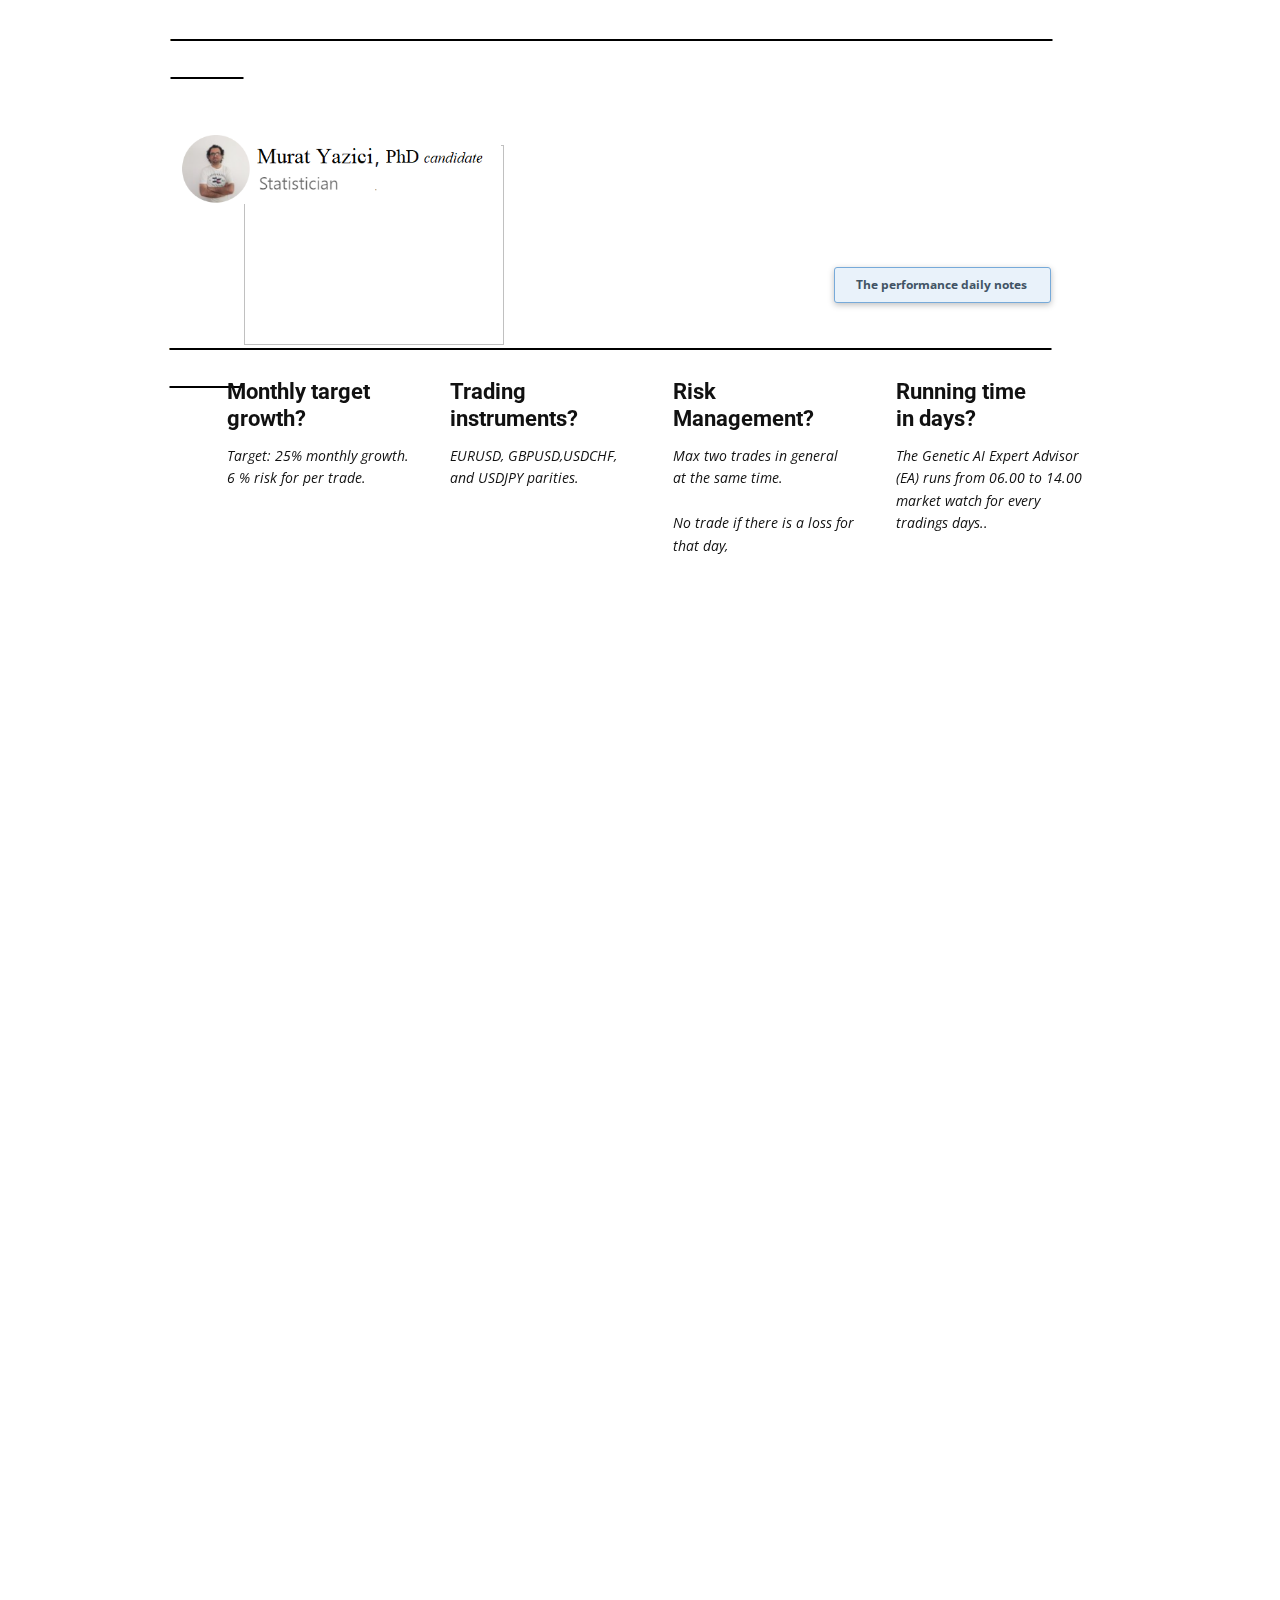
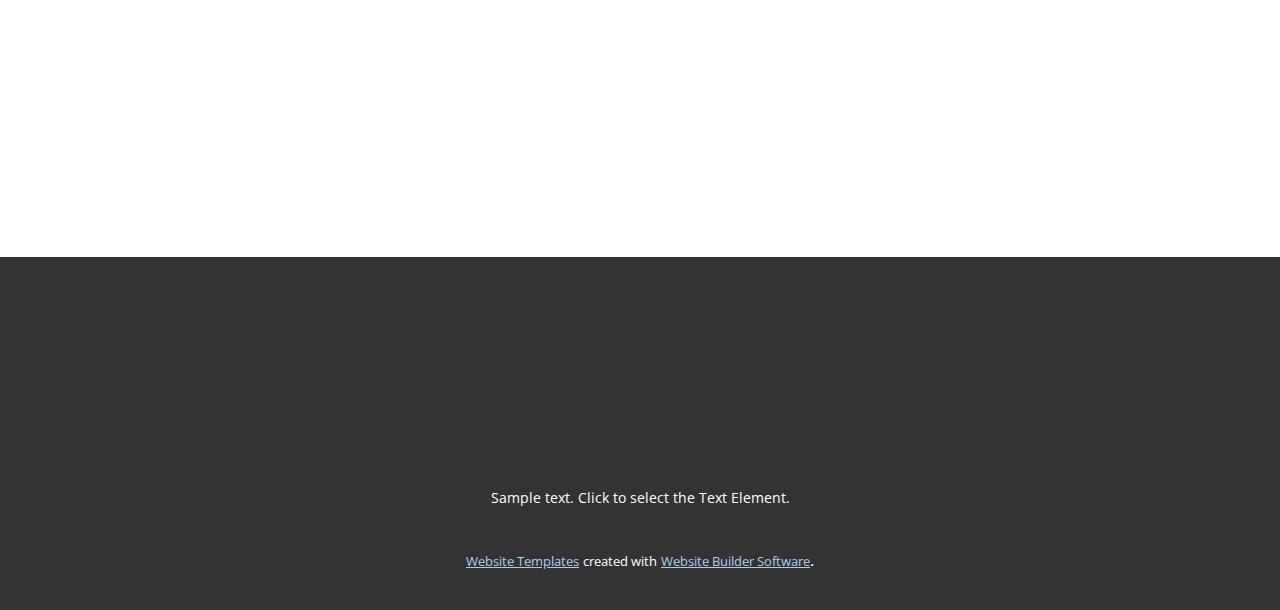
==== commit 88c27f70: "Add files via upload" ====
--- a/index.html
+++ b/index.html
@@ -27,18 +27,19 @@
   <meta data-intl-tel-input-cdn-path="intlTelInput/"></head>
   <body data-home-page="Home.html" data-home-page-title="Home" data-path-to-root="./" data-include-products="false" class="u-body u-image u-image-tiles u-xl-mode" data-lang="en" style="background-position: 50% 50%; background-image: url(&quot;images/pexels-photo-4751260.jpeg&quot;);"><header class="u-clearfix u-header u-white u-header" id="sec-bcb6"><div class="u-clearfix u-sheet u-sheet-1">
         <p class="u-text u-text-black u-text-1">____________________________________________________________&nbsp; &nbsp; &nbsp; &nbsp; &nbsp; &nbsp; &nbsp; &nbsp; &nbsp; &nbsp; &nbsp; &nbsp; &nbsp; &nbsp; &nbsp; &nbsp; &nbsp; &nbsp; &nbsp; &nbsp;_____&nbsp;&nbsp;</p>
-        <img class="u-image u-image-contain u-image-default u-image-1" src="images/m11.png" alt="" data-image-width="469" data-image-height="100">
-        <img class="u-image u-image-contain u-image-default u-image-2" src="images/genetic1.png" alt="" data-image-width="416" data-image-height="280">
+        <img class="u-image u-image-contain u-image-default u-image-1" src="images/genetic1.png" alt="" data-image-width="416" data-image-height="280" data-href="Home.html">
+        <p class="u-text u-text-black u-text-2">____________________________________________________________&nbsp; &nbsp; &nbsp; &nbsp; &nbsp; &nbsp; &nbsp; &nbsp; &nbsp; &nbsp; &nbsp; &nbsp; &nbsp; &nbsp; &nbsp; &nbsp; &nbsp; &nbsp; &nbsp; &nbsp;_____&nbsp;&nbsp;</p>
+        <img class="u-image u-image-contain u-image-default u-image-2" src="images/m11.png" alt="" data-image-width="469" data-image-height="100">
         <nav class="u-menu u-menu-one-level u-offcanvas u-menu-1">
-          <div class="menu-collapse" style="font-size: 0.75rem; letter-spacing: 0px; font-weight: 700;">
-            <a class="u-button-style u-custom-border u-custom-border-color u-custom-borders u-custom-left-right-menu-spacing u-custom-padding-bottom u-custom-text-color u-custom-top-bottom-menu-spacing u-nav-link u-text-active-palette-1-base u-text-hover-palette-2-base" href="#">
+          <div class="menu-collapse" style="font-size: 0.875rem; letter-spacing: 0px; font-weight: 700;">
+            <a class="u-button-style u-custom-border u-custom-border-color u-custom-borders u-custom-left-right-menu-spacing u-custom-padding-bottom u-custom-text-color u-custom-text-hover-color u-custom-top-bottom-menu-spacing u-nav-link u-text-active-palette-1-base u-text-hover-palette-2-base" href="#">
               <svg class="u-svg-link" viewBox="0 0 24 24"><use xmlns:xlink="http://www.w3.org/1999/xlink" xlink:href="#svg-9c24"></use></svg>
               <svg class="u-svg-content" version="1.1" id="svg-9c24" viewBox="0 0 16 16" x="0px" y="0px" xmlns:xlink="http://www.w3.org/1999/xlink" xmlns="http://www.w3.org/2000/svg"><g><rect y="1" width="16" height="2"></rect><rect y="7" width="16" height="2"></rect><rect y="13" width="16" height="2"></rect>
 </g></svg>
             </a>
           </div>
           <div class="u-custom-menu u-nav-container">
-            <ul class="u-nav u-spacing-20 u-unstyled u-nav-1"><li class="u-nav-item"><a class="u-button-style u-file-link u-nav-link u-text-active-palette-1-base u-text-grey-90 u-text-hover-palette-2-base" href="files/MuratYazici_Resume.pdf" target="_blank" style="padding: 10px 0px;">Resume</a>
+            <ul class="u-nav u-spacing-20 u-unstyled u-nav-1"><li class="u-nav-item"><a class="u-border-2 u-border-black u-border-no-bottom u-border-no-left u-border-no-top u-button-style u-file-link u-nav-link u-text-active-palette-1-base u-text-grey-90 u-text-hover-palette-1-light-1" href="files/MuratYazici_Resume.pdf" target="_blank" style="padding: 0px 15px 0px 14px;">Resume</a>
 </li></ul>
           </div>
           <div class="u-custom-menu u-nav-container-collapse">
@@ -61,7 +62,7 @@
             </a>
           </div>
           <div class="u-custom-menu u-nav-container">
-            <ul class="u-nav u-unstyled u-nav-3"><li class="u-nav-item"><a class="u-border-2 u-border-black u-border-no-bottom u-border-no-left u-border-no-top u-button-style u-nav-link u-text-active-palette-1-base u-text-hover-palette-1-base u-text-palette-1-base" href="Home.html" style="padding: 8px 14px;">FX Blue Analysis</a>
+            <ul class="u-nav u-unstyled u-nav-3"><li class="u-nav-item"><a class="u-border-2 u-border-black u-border-no-bottom u-border-no-left u-border-no-top u-button-style u-nav-link u-text-active-palette-1-base u-text-hover-palette-1-base u-text-palette-1-base" href="Home.html" style="padding: 2px 11px 2px 12px;">FX Blue Analysis</a>
 </li></ul>
           </div>
           <div class="u-custom-menu u-nav-container-collapse">
@@ -76,22 +77,22 @@
           </div>
         </nav>
         <nav class="u-menu u-menu-one-level u-offcanvas u-menu-3">
-          <div class="menu-collapse" style="font-size: 0.75rem; letter-spacing: 0px; font-weight: 700;">
-            <a class="u-button-style u-custom-border u-custom-border-color u-custom-borders u-custom-left-right-menu-spacing u-custom-padding-bottom u-custom-text-color u-custom-top-bottom-menu-spacing u-nav-link u-text-active-palette-1-base u-text-hover-palette-2-base" href="#">
-              <svg class="u-svg-link" viewBox="0 0 24 24"><use xmlns:xlink="http://www.w3.org/1999/xlink" xlink:href="#svg-bd04"></use></svg>
-              <svg class="u-svg-content" version="1.1" id="svg-bd04" viewBox="0 0 16 16" x="0px" y="0px" xmlns:xlink="http://www.w3.org/1999/xlink" xmlns="http://www.w3.org/2000/svg"><g><rect y="1" width="16" height="2"></rect><rect y="7" width="16" height="2"></rect><rect y="13" width="16" height="2"></rect>
+          <div class="menu-collapse" style="font-size: 0.875rem; letter-spacing: 0px; font-weight: 700;">
+            <a class="u-button-style u-custom-border u-custom-border-color u-custom-borders u-custom-left-right-menu-spacing u-custom-padding-bottom u-custom-text-color u-custom-text-hover-color u-custom-top-bottom-menu-spacing u-nav-link u-text-active-palette-1-base u-text-hover-palette-2-base" href="#">
+              <svg class="u-svg-link" viewBox="0 0 24 24"><use xmlns:xlink="http://www.w3.org/1999/xlink" xlink:href="#svg-2dc9"></use></svg>
+              <svg class="u-svg-content" version="1.1" id="svg-2dc9" viewBox="0 0 16 16" x="0px" y="0px" xmlns:xlink="http://www.w3.org/1999/xlink" xmlns="http://www.w3.org/2000/svg"><g><rect y="1" width="16" height="2"></rect><rect y="7" width="16" height="2"></rect><rect y="13" width="16" height="2"></rect>
 </g></svg>
             </a>
           </div>
           <div class="u-custom-menu u-nav-container">
-            <ul class="u-nav u-spacing-20 u-unstyled u-nav-5"><li class="u-nav-item"><a class="u-border-2 u-border-black u-border-no-bottom u-border-no-right u-border-no-top u-button-style u-nav-link u-text-active-palette-1-base u-text-grey-90 u-text-hover-palette-2-base" href="https://www.mql5.com/en/market/product/117095" target="_blank" style="padding: 10px 20px;">BUY on MQL5</a>
+            <ul class="u-nav u-spacing-20 u-unstyled u-nav-5"><li class="u-nav-item"><a class="u-button-style u-nav-link u-text-active-palette-1-base u-text-grey-90 u-text-hover-palette-1-light-1" href="https://www.mql5.com/en/market/product/117095" target="_blank" style="padding: 2px 3px 2px 4px;">COPY Trades on Mql5</a>
 </li></ul>
           </div>
           <div class="u-custom-menu u-nav-container-collapse">
             <div class="u-black u-container-style u-inner-container-layout u-opacity u-opacity-95 u-sidenav">
               <div class="u-inner-container-layout u-sidenav-overflow">
                 <div class="u-menu-close"></div>
-                <ul class="u-align-center u-nav u-popupmenu-items u-unstyled u-nav-6"><li class="u-nav-item"><a class="u-button-style u-nav-link" href="https://www.mql5.com/en/market/product/117095" target="_blank">BUY on MQL5</a>
+                <ul class="u-align-center u-nav u-popupmenu-items u-unstyled u-nav-6"><li class="u-nav-item"><a class="u-button-style u-nav-link" href="https://www.mql5.com/en/market/product/117095" target="_blank">COPY Trades on Mql5</a>
 </li></ul>
               </div>
             </div>
@@ -99,25 +100,47 @@
           </div>
         </nav>
         <a href="The-Letter.html" class="u-border-1 u-border-palette-1-light-1 u-btn u-btn-round u-button-style u-palette-1-light-3 u-radius u-text-palette-1-dark-2 u-btn-1">The performance daily notes </a>
-        <p class="u-text u-text-2"> An AI approach to the automated algo tradings</p>
-        <p class="u-text u-text-black u-text-3">____________________________________________________________&nbsp; &nbsp; &nbsp; &nbsp; &nbsp; &nbsp; &nbsp; &nbsp; &nbsp; &nbsp; &nbsp; &nbsp; &nbsp; &nbsp; &nbsp; &nbsp; &nbsp; &nbsp; &nbsp; &nbsp;_____&nbsp;&nbsp;</p>
+        <nav class="u-menu u-menu-one-level u-offcanvas u-menu-4">
+          <div class="menu-collapse" style="font-size: 0.875rem; letter-spacing: 0px; font-weight: 400;">
+            <a class="u-button-style u-custom-left-right-menu-spacing u-custom-padding-bottom u-custom-text-color u-custom-text-hover-color u-custom-top-bottom-menu-spacing u-nav-link u-text-active-palette-1-base u-text-hover-palette-2-base" href="#">
+              <svg class="u-svg-link" viewBox="0 0 24 24"><use xmlns:xlink="http://www.w3.org/1999/xlink" xlink:href="#svg-1ad1"></use></svg>
+              <svg class="u-svg-content" version="1.1" id="svg-1ad1" viewBox="0 0 16 16" x="0px" y="0px" xmlns:xlink="http://www.w3.org/1999/xlink" xmlns="http://www.w3.org/2000/svg"><g><rect y="1" width="16" height="2"></rect><rect y="7" width="16" height="2"></rect><rect y="13" width="16" height="2"></rect>
+</g></svg>
+            </a>
+          </div>
+          <div class="u-custom-menu u-nav-container"></div>
+          <div class="u-custom-menu u-nav-container-collapse">
+            <div class="u-black u-container-style u-inner-container-layout u-opacity u-opacity-95 u-sidenav">
+              <div class="u-inner-container-layout u-sidenav-overflow">
+                <div class="u-menu-close"></div>
+                <ul class="u-align-center u-nav u-popupmenu-items u-unstyled u-nav-7"><li class="u-nav-item"><a class="u-button-style u-nav-link" href="https://www.myfxbook.com/members/muratyazici/genetic-ai/10897791" target="_blank">Myfxbook</a>
+</li></ul>
+              </div>
+            </div>
+            <div class="u-black u-menu-overlay u-opacity u-opacity-70"></div>
+          </div>
+        </nav>
       </div></header>
     <section class="u-clearfix u-section-1" id="sec-ad39">
       <div class="u-clearfix u-sheet u-sheet-1">
+        <div class="u-clearfix u-custom-html u-custom-html-1">
+          <a style="default;" href="page.html">
+            <iframe src="//www.fxblue.com/fxblueview.aspx?id=thegeneticai" width="920" height="800" frameborder="no"></iframe>
+          </a>
+        </div>
         <div class="custom-expanded u-list u-list-1">
           <div class="u-repeater u-repeater-1">
             <div class="u-container-style u-list-item u-opacity u-opacity-75 u-repeater-item u-shape-rectangle">
               <div class="u-container-layout u-similar-container u-container-layout-1">
                 <h4 class="u-align-left u-text u-text-1"> Monthly target growth?</h4>
-                <p class="u-align-left u-text u-text-2">Target: 5%​ monthly growth. <br>
-                  <br>Daily max 2.4 % risk in total. 1.2 % risk for per trade.<br>
+                <p class="u-align-left u-text u-text-2">Target: 25%​ monthly growth. <br>6 % risk for per trade.<br>
                 </p>
               </div>
             </div>
             <div class="u-container-style u-list-item u-opacity u-opacity-75 u-repeater-item u-shape-rectangle">
               <div class="u-container-layout u-similar-container u-container-layout-2">
                 <h4 class="u-align-left u-text u-text-3"> Trading ​instruments?</h4>
-                <p class="u-align-left u-text u-text-4">EURUSD, GBPUSD,USDCHF, and USDJPY parities...</p>
+                <p class="u-align-left u-text u-text-4">EURUSD, GBPUSD,USDCHF, and USDJPY parities.</p>
               </div>
             </div>
             <div class="u-container-style u-list-item u-opacity u-opacity-75 u-repeater-item u-shape-rectangle">
@@ -139,20 +162,14 @@
             </div>
           </div>
         </div>
-        <img class="custom-expanded u-image u-image-default u-image-1" src="images/u1.jpg" alt="" data-image-width="1335" data-image-height="176">
-        <div class="u-clearfix u-custom-html u-custom-html-1">
-          <a style="default;" href="page.html">
-            <iframe src="//www.fxblue.com/fxblueview.aspx?id=thegeneticai" width="920" height="800" frameborder="no"></iframe>
-          </a>
-        </div>
         <div class="custom-expanded u-align-center u-clearfix u-custom-html u-custom-html-2">
           <a style="pointer-events: none; cursor: default;" href="page.html">
-            <iframe src="//www.fxblue.com/fxbluechart.aspx?c=ch_cumulativereturn&amp;id=thegeneticai" frameborder="0" width="900" height="200">&amp;amp;amp;amp;amp;amp;amp;amp;amp;amp;amp;amp;amp;amp;amp;amp;amp;amp;amp;amp;amp;amp;amp;amp;amp;amp;amp;amp;amp;amp;amp;amp;amp;amp;amp;amp;amp;amp;amp;amp;amp;amp;amp;amp;amp;amp;amp;amp;amp;amp;amp;amp;amp;amp;amp;amp;amp;amp;amp;amp;amp;amp;amp;amp;amp;amp;amp;amp;amp;amp;amp;amp;amp;amp;amp;amp;amp;amp;amp;amp;amp;amp;amp;amp;amp;amp;amp;amp;amp;amp;amp;amp;amp;amp;amp;amp;amp;amp;amp;amp;amp;amp;amp;amp;amp;amp;amp;amp;amp;amp;amp;amp;amp;amp;amp;amp;amp;amp;amp;amp;amp;amp;amp;amp;amp;amp;amp;amp;amp;amp;amp;amp;amp;amp;amp;amp;amp;amp;amp;amp;amp;amp;amp;amp;amp;amp;amp;amp;amp;amp;amp;amp;amp;amp;amp;amp;amp;amp;amp;amp;amp;amp;amp;amp;amp;amp;amp;amp;amp;amp;amp;amp;amp;amp;amp;amp;amp;amp;amp;amp;amp;amp;amp;amp;amp;amp;amp;amp;amp;amp;amp;amp;amp;amp;amp;amp;amp;amp;amp;amp;amp;amp;amp;amp;amp;amp;amp;amp;amp;amp;amp;amp;amp;amp;amp;amp;amp;amp;amp;amp;amp;amp;amp;amp;amp;amp;amp;amp;amp;amp;amp;amp;amp;amp;amp;amp;amp;amp;amp;amp;amp;amp;amp;amp;amp;amp;amp;amp;amp;amp;amp;amp;amp;amp;amp;amp;amp;amp;lt;/a&amp;amp;amp;amp;amp;amp;amp;amp;amp;amp;amp;amp;amp;amp;amp;amp;amp;amp;amp;amp;amp;amp;amp;amp;amp;amp;amp;amp;amp;amp;amp;amp;amp;amp;amp;amp;amp;amp;amp;amp;amp;amp;amp;amp;amp;amp;amp;amp;amp;amp;amp;amp;amp;amp;amp;amp;amp;amp;amp;amp;amp;amp;amp;amp;amp;amp;amp;amp;amp;amp;amp;amp;amp;amp;amp;amp;amp;amp;amp;amp;amp;amp;amp;amp;amp;amp;amp;amp;amp;amp;amp;amp;amp;amp;amp;amp;amp;amp;amp;amp;amp;amp;amp;amp;amp;amp;amp;amp;amp;amp;amp;amp;amp;amp;amp;amp;amp;amp;amp;amp;amp;amp;amp;amp;amp;amp;amp;amp;amp;amp;amp;amp;amp;amp;amp;amp;amp;amp;amp;amp;amp;amp;amp;amp;amp;amp;amp;amp;amp;amp;amp;amp;amp;amp;amp;amp;amp;amp;amp;amp;amp;amp;amp;amp;amp;amp;amp;amp;amp;amp;amp;amp;amp;amp;amp;amp;amp;amp;amp;amp;amp;amp;amp;amp;amp;amp;amp;amp;amp;amp;amp;amp;amp;amp;amp;amp;amp;amp;amp;amp;amp;amp;amp;amp;amp;amp;amp;amp;amp;amp;amp;amp;amp;amp;amp;amp;amp;amp;amp;amp;amp;amp;amp;amp;amp;amp;amp;amp;amp;amp;amp;amp;amp;amp;amp;amp;amp;amp;amp;amp;amp;amp;amp;amp;amp;amp;amp;amp;amp;amp;amp;amp;amp;amp;amp;amp;amp;amp;gt;&amp;amp;amp;amp;amp;amp;amp;amp;amp;amp;amp;amp;amp;amp;amp;amp;amp;amp;amp;amp;amp;amp;amp;amp;amp;amp;amp;amp;amp;amp;amp;amp;amp;amp;amp;amp;amp;amp;amp;amp;amp;amp;amp;amp;amp;amp;amp;amp;amp;amp;amp;amp;amp;amp;amp;amp;amp;amp;amp;amp;amp;amp;amp;amp;amp;amp;amp;amp;amp;amp;amp;amp;amp;amp;amp;amp;amp;amp;amp;amp;amp;amp;amp;amp;amp;amp;amp;amp;amp;amp;amp;amp;amp;amp;amp;amp;amp;amp;amp;amp;amp;amp;amp;amp;amp;amp;amp;amp;amp;amp;amp;amp;amp;amp;amp;amp;amp;amp;amp;amp;amp;amp;amp;amp;amp;amp;amp;amp;amp;amp;amp;amp;amp;amp;amp;amp;amp;amp;amp;amp;amp;amp;amp;amp;amp;amp;amp;amp;amp;amp;amp;amp;amp;amp;amp;amp;amp;amp;amp;amp;amp;amp;amp;amp;amp;amp;amp;amp;amp;amp;amp;amp;amp;amp;amp;amp;amp;amp;amp;amp;amp;amp;amp;amp;amp;amp;amp;amp;amp;amp;amp;amp;amp;amp;amp;amp;amp;amp;amp;amp;amp;amp;amp;amp;amp;amp;amp;amp;amp;amp;amp;amp;amp;amp;amp;amp;amp;amp;amp;amp;amp;amp;amp;amp;amp;amp;amp;amp;amp;amp;amp;amp;amp;amp;amp;amp;amp;amp;amp;amp;amp;amp;amp;amp;amp;amp;amp;amp;amp;amp;amp;amp;amp;amp;amp;amp;amp;amp;amp;amp;amp;amp;amp;amp;amp;lt;/a&amp;amp;amp;amp;amp;amp;amp;amp;amp;amp;amp;amp;amp;amp;amp;amp;amp;amp;amp;amp;amp;amp;amp;amp;amp;amp;amp;amp;amp;amp;amp;amp;amp;amp;amp;amp;amp;amp;amp;amp;amp;amp;amp;amp;amp;amp;amp;amp;amp;amp;amp;amp;amp;amp;amp;amp;amp;amp;amp;amp;amp;amp;amp;amp;amp;amp;amp;amp;amp;amp;amp;amp;amp;amp;amp;amp;amp;amp;amp;amp;amp;amp;amp;amp;amp;amp;amp;amp;amp;amp;amp;amp;amp;amp;amp;amp;amp;amp;amp;amp;amp;amp;amp;amp;amp;amp;amp;amp;amp;amp;amp;amp;amp;amp;amp;amp;amp;amp;amp;amp;amp;amp;amp;amp;amp;amp;amp;amp;amp;amp;amp;amp;amp;amp;amp;amp;amp;amp;amp;amp;amp;amp;amp;amp;amp;amp;amp;amp;amp;amp;amp;amp;amp;amp;amp;amp;amp;amp;amp;amp;amp;amp;amp;amp;amp;amp;amp;amp;amp;amp;amp;amp;amp;amp;amp;amp;amp;amp;amp;amp;amp;amp;amp;amp;amp;amp;amp;amp;amp;amp;amp;amp;amp;amp;amp;amp;amp;amp;amp;amp;amp;amp;amp;amp;amp;amp;amp;amp;amp;amp;amp;amp;amp;amp;amp;amp;amp;amp;amp;amp;amp;amp;amp;amp;amp;amp;amp;amp;amp;amp;amp;amp;amp;amp;amp;amp;amp;amp;amp;amp;amp;amp;amp;amp;amp;amp;amp;amp;amp;amp;amp;amp;amp;amp;amp;amp;amp;amp;amp;amp;amp;amp;amp;amp;amp;gt;&amp;amp;amp;amp;amp;amp;amp;amp;amp;amp;amp;amp;amp;amp;amp;amp;amp;amp;amp;amp;amp;amp;amp;amp;amp;amp;amp;amp;amp;amp;amp;amp;amp;amp;amp;amp;amp;amp;amp;amp;amp;amp;amp;amp;amp;amp;amp;amp;amp;amp;amp;amp;amp;amp;amp;amp;amp;amp;amp;amp;amp;amp;amp;amp;amp;amp;amp;amp;amp;amp;amp;amp;amp;amp;amp;amp;amp;amp;amp;amp;amp;amp;amp;amp;amp;amp;amp;amp;amp;amp;amp;amp;amp;amp;amp;amp;amp;amp;amp;amp;amp;amp;amp;amp;amp;amp;amp;amp;amp;amp;amp;amp;amp;amp;amp;amp;amp;amp;amp;amp;amp;amp;amp;amp;amp;amp;amp;amp;amp;amp;amp;amp;amp;amp;amp;amp;amp;amp;amp;amp;amp;amp;amp;amp;amp;amp;amp;amp;amp;amp;amp;amp;amp;amp;amp;amp;amp;amp;amp;amp;amp;amp;amp;amp;amp;amp;amp;amp;amp;amp;amp;amp;amp;amp;amp;amp;amp;amp;amp;amp;amp;amp;amp;amp;amp;amp;amp;amp;amp;amp;amp;amp;amp;amp;amp;amp;amp;amp;amp;amp;amp;amp;amp;amp;amp;amp;amp;amp;amp;amp;amp;amp;amp;amp;amp;amp;amp;amp;amp;amp;amp;amp;amp;amp;amp;amp;amp;amp;amp;amp;amp;amp;amp;amp;amp;amp;amp;amp;amp;amp;amp;amp;amp;amp;amp;amp;amp;amp;amp;amp;amp;amp;amp;amp;amp;amp;amp;amp;amp;amp;amp;amp;amp;amp;amp;amp;amp;amp;amp;amp;amp;amp;amp;lt;/a&amp;amp;amp;amp;amp;amp;amp;amp;amp;amp;amp;amp;amp;amp;amp;amp;amp;amp;amp;amp;amp;amp;amp;amp;amp;amp;amp;amp;amp;amp;amp;amp;amp;amp;amp;amp;amp;amp;amp;amp;amp;amp;amp;amp;amp;amp;amp;amp;amp;amp;amp;amp;amp;amp;amp;amp;amp;amp;amp;amp;amp;amp;amp;amp;amp;amp;amp;amp;amp;amp;amp;amp;amp;amp;amp;amp;amp;amp;amp;amp;amp;amp;amp;amp;amp;amp;amp;amp;amp;amp;amp;amp;amp;amp;amp;amp;amp;amp;amp;amp;amp;amp;amp;amp;amp;amp;amp;amp;amp;amp;amp;amp;amp;amp;amp;amp;amp;amp;amp;amp;amp;amp;amp;amp;amp;amp;amp;amp;amp;amp;amp;amp;amp;amp;amp;amp;amp;amp;amp;amp;amp;amp;amp;amp;amp;amp;amp;amp;amp;amp;amp;amp;amp;amp;amp;amp;amp;amp;amp;amp;amp;amp;amp;amp;amp;amp;amp;amp;amp;amp;amp;amp;amp;amp;amp;amp;amp;amp;amp;amp;amp;amp;amp;amp;amp;amp;amp;amp;amp;amp;amp;amp;amp;amp;amp;amp;amp;amp;amp;amp;amp;amp;amp;amp;amp;amp;amp;amp;amp;amp;amp;amp;amp;amp;amp;amp;amp;amp;amp;amp;amp;amp;amp;amp;amp;amp;amp;amp;amp;amp;amp;amp;amp;amp;amp;amp;amp;amp;amp;amp;amp;amp;amp;amp;amp;amp;amp;amp;amp;amp;amp;amp;amp;amp;amp;amp;amp;amp;amp;amp;amp;amp;amp;amp;amp;amp;amp;amp;amp;amp;amp;amp;amp;gt;&amp;amp;amp;amp;amp;amp;amp;amp;amp;amp;amp;amp;amp;amp;amp;amp;amp;amp;amp;amp;amp;amp;amp;amp;amp;amp;amp;amp;amp;amp;amp;amp;amp;amp;amp;amp;amp;amp;amp;amp;amp;amp;amp;amp;amp;amp;amp;amp;amp;amp;amp;amp;amp;amp;amp;amp;amp;amp;amp;amp;amp;amp;amp;amp;amp;amp;amp;amp;amp;amp;amp;amp;amp;amp;amp;amp;amp;amp;amp;amp;amp;amp;amp;amp;amp;amp;amp;amp;amp;amp;amp;amp;amp;amp;amp;amp;amp;amp;amp;amp;amp;amp;amp;amp;amp;amp;amp;amp;amp;amp;amp;amp;amp;amp;amp;amp;amp;amp;amp;amp;amp;amp;amp;amp;amp;amp;amp;amp;amp;amp;amp;amp;amp;amp;amp;amp;amp;amp;amp;amp;amp;amp;amp;amp;amp;amp;amp;amp;amp;amp;amp;amp;amp;amp;amp;amp;amp;amp;amp;amp;amp;amp;amp;amp;amp;amp;amp;amp;amp;amp;amp;amp;amp;amp;amp;amp;amp;amp;amp;amp;amp;amp;amp;amp;amp;amp;amp;amp;amp;amp;amp;amp;amp;amp;amp;amp;amp;amp;amp;amp;amp;amp;amp;amp;amp;amp;amp;amp;amp;amp;amp;amp;amp;amp;amp;amp;amp;amp;amp;amp;amp;amp;amp;amp;amp;amp;amp;amp;amp;amp;amp;amp;amp;amp;amp;amp;amp;amp;amp;amp;amp;amp;amp;amp;amp;amp;amp;amp;amp;amp;amp;amp;amp;amp;amp;amp;amp;amp;amp;amp;amp;amp;amp;amp;amp;amp;amp;amp;amp;amp;amp;amp;amp;amp;amp;amp;amp;amp;amp;amp;amp;amp;amp;amp;amp;amp;amp;amp;amp;amp;amp;amp;amp;amp;amp;amp;amp;amp;amp;amp;amp;amp;amp;amp;amp;amp;amp;amp;amp;amp;amp;amp;amp;amp;amp;amp;amp;amp;amp;amp;amp;amp;amp;amp;amp;amp;amp;amp;lt;a href="//www.fxblue.com"&amp;amp;amp;amp;amp;amp;amp;amp;amp;amp;amp;amp;amp;amp;amp;amp;amp;amp;amp;amp;amp;amp;amp;amp;amp;amp;amp;amp;amp;amp;amp;amp;amp;amp;amp;amp;amp;amp;amp;amp;amp;amp;amp;amp;amp;amp;amp;amp;amp;amp;amp;amp;amp;amp;amp;amp;amp;amp;amp;amp;amp;amp;amp;amp;amp;amp;amp;amp;amp;amp;amp;amp;amp;amp;amp;amp;amp;amp;amp;amp;amp;amp;amp;amp;amp;amp;amp;amp;amp;amp;amp;amp;amp;amp;amp;amp;amp;amp;amp;amp;amp;amp;amp;amp;amp;amp;amp;amp;amp;amp;amp;amp;amp;amp;amp;amp;amp;amp;amp;amp;amp;amp;amp;amp;amp;amp;amp;amp;amp;amp;amp;amp;amp;amp;amp;amp;amp;amp;amp;amp;amp;amp;amp;amp;amp;amp;amp;amp;amp;amp;amp;amp;amp;amp;amp;amp;amp;amp;amp;amp;amp;amp;amp;amp;amp;amp;amp;amp;amp;amp;amp;amp;amp;amp;amp;amp;amp;amp;amp;amp;amp;amp;amp;amp;amp;amp;amp;amp;amp;amp;amp;amp;amp;amp;amp;amp;amp;amp;amp;amp;amp;amp;amp;amp;amp;amp;amp;amp;amp;amp;amp;amp;amp;amp;amp;amp;amp;amp;amp;amp;amp;amp;amp;amp;amp;amp;amp;amp;amp;amp;amp;amp;amp;amp;amp;amp;amp;amp;amp;amp;amp;amp;amp;amp;amp;amp;amp;amp;amp;amp;amp;amp;amp;amp;amp;amp;amp;amp;amp;amp;amp;amp;amp;amp;amp;amp;amp;amp;amp;amp;amp;amp;amp;amp;amp;amp;amp;amp;amp;amp;amp;amp;amp;amp;amp;amp;amp;amp;amp;amp;amp;amp;amp;amp;amp;amp;amp;amp;amp;amp;amp;amp;amp;amp;amp;amp;amp;amp;amp;amp;amp;amp;amp;amp;amp;amp;amp;amp;amp;amp;amp;amp;amp;amp;amp;amp;amp;amp;gt;FX Blue - free tools and services for FX and CFD traders&amp;amp;amp;amp;amp;amp;amp;amp;amp;amp;amp;amp;amp;amp;amp;amp;amp;amp;amp;amp;amp;amp;amp;amp;amp;amp;amp;amp;amp;amp;amp;amp;amp;amp;amp;amp;amp;amp;amp;amp;amp;amp;amp;amp;amp;amp;amp;amp;amp;amp;amp;amp;amp;amp;amp;amp;amp;amp;amp;amp;amp;amp;amp;amp;amp;amp;amp;amp;amp;amp;amp;amp;amp;amp;amp;amp;amp;amp;amp;amp;amp;amp;amp;amp;amp;amp;amp;amp;amp;amp;amp;amp;amp;amp;amp;amp;amp;amp;amp;amp;amp;amp;amp;amp;amp;amp;amp;amp;amp;amp;amp;amp;amp;amp;amp;amp;amp;amp;amp;amp;amp;amp;amp;amp;amp;amp;amp;amp;amp;amp;amp;amp;amp;amp;amp;amp;amp;amp;amp;amp;amp;amp;amp;amp;amp;amp;amp;amp;amp;amp;amp;amp;amp;amp;amp;amp;amp;amp;amp;amp;amp;amp;amp;amp;amp;amp;amp;amp;amp;amp;amp;amp;amp;amp;amp;amp;amp;amp;amp;amp;amp;amp;amp;amp;amp;amp;amp;amp;amp;amp;amp;amp;amp;amp;amp;amp;amp;amp;amp;amp;amp;amp;amp;amp;amp;amp;amp;amp;amp;amp;amp;amp;amp;amp;amp;amp;amp;amp;amp;amp;amp;amp;amp;amp;amp;amp;amp;amp;amp;amp;amp;amp;amp;amp;amp;amp;amp;amp;amp;amp;amp;amp;amp;amp;amp;amp;amp;amp;amp;amp;amp;amp;amp;amp;amp;amp;amp;amp;amp;amp;amp;amp;amp;amp;amp;amp;amp;amp;amp;amp;amp;amp;amp;amp;amp;amp;amp;amp;amp;amp;amp;amp;amp;amp;amp;amp;amp;amp;amp;amp;amp;amp;amp;amp;amp;amp;amp;amp;amp;amp;amp;amp;amp;amp;amp;amp;amp;amp;amp;amp;amp;amp;amp;amp;amp;amp;amp;amp;amp;amp;amp;amp;amp;amp;amp;amp;amp;amp;lt;/a&amp;amp;amp;amp;amp;amp;amp;amp;amp;amp;amp;amp;amp;amp;amp;amp;amp;amp;amp;amp;amp;amp;amp;amp;amp;amp;amp;amp;amp;amp;amp;amp;amp;amp;amp;amp;amp;amp;amp;amp;amp;amp;amp;amp;amp;amp;amp;amp;amp;amp;amp;amp;amp;amp;amp;amp;amp;amp;amp;amp;amp;amp;amp;amp;amp;amp;amp;amp;amp;amp;amp;amp;amp;amp;amp;amp;amp;amp;amp;amp;amp;amp;amp;amp;amp;amp;amp;amp;amp;amp;amp;amp;amp;amp;amp;amp;amp;amp;amp;amp;amp;amp;amp;amp;amp;amp;amp;amp;amp;amp;amp;amp;amp;amp;amp;amp;amp;amp;amp;amp;amp;amp;amp;amp;amp;amp;amp;amp;amp;amp;amp;amp;amp;amp;amp;amp;amp;amp;amp;amp;amp;amp;amp;amp;amp;amp;amp;amp;amp;amp;amp;amp;amp;amp;amp;amp;amp;amp;amp;amp;amp;amp;amp;amp;amp;amp;amp;amp;amp;amp;amp;amp;amp;amp;amp;amp;amp;amp;amp;amp;amp;amp;amp;amp;amp;amp;amp;amp;amp;amp;amp;amp;amp;amp;amp;amp;amp;amp;amp;amp;amp;amp;amp;amp;amp;amp;amp;amp;amp;amp;amp;amp;amp;amp;amp;amp;amp;amp;amp;amp;amp;amp;amp;amp;amp;amp;amp;amp;amp;amp;amp;amp;amp;amp;amp;amp;amp;amp;amp;amp;amp;amp;amp;amp;amp;amp;amp;amp;amp;amp;amp;amp;amp;amp;amp;amp;amp;amp;amp;amp;amp;amp;amp;amp;amp;amp;amp;amp;amp;amp;amp;amp;amp;amp;amp;amp;amp;amp;amp;amp;amp;amp;amp;amp;amp;amp;amp;amp;amp;amp;amp;amp;amp;amp;amp;amp;amp;amp;amp;amp;amp;amp;amp;amp;amp;amp;amp;amp;amp;amp;amp;amp;amp;amp;amp;amp;amp;amp;amp;amp;amp;amp;amp;amp;amp;amp;amp;amp;gt;</iframe>
+            <iframe src="//www.fxblue.com/fxbluechart.aspx?c=ch_cumulativereturn&amp;id=thegeneticai" frameborder="0" width="900" height="200">&amp;amp;amp;amp;amp;amp;amp;amp;amp;amp;amp;amp;amp;amp;amp;amp;amp;amp;amp;amp;amp;amp;amp;amp;amp;amp;amp;amp;amp;amp;amp;amp;amp;amp;amp;amp;amp;amp;amp;amp;amp;amp;amp;amp;amp;amp;amp;amp;amp;amp;amp;amp;amp;amp;amp;amp;amp;amp;amp;amp;amp;amp;amp;amp;amp;amp;amp;amp;amp;amp;amp;amp;amp;amp;amp;amp;amp;amp;amp;amp;amp;amp;amp;amp;amp;amp;amp;amp;amp;amp;amp;amp;amp;amp;amp;amp;amp;amp;amp;amp;amp;amp;amp;amp;amp;amp;amp;amp;amp;amp;amp;amp;amp;amp;amp;amp;amp;amp;amp;amp;amp;amp;amp;amp;amp;amp;amp;amp;amp;amp;amp;amp;amp;amp;amp;amp;amp;amp;amp;amp;amp;amp;amp;amp;amp;amp;amp;amp;amp;amp;amp;amp;amp;amp;amp;amp;amp;amp;amp;amp;amp;amp;amp;amp;amp;amp;amp;amp;amp;amp;amp;amp;amp;amp;amp;amp;amp;amp;amp;amp;amp;amp;amp;amp;amp;amp;amp;amp;amp;amp;amp;amp;amp;amp;amp;amp;amp;amp;amp;amp;amp;amp;amp;amp;amp;amp;amp;amp;amp;amp;amp;amp;amp;amp;amp;amp;amp;amp;amp;amp;amp;amp;amp;amp;amp;amp;amp;amp;amp;amp;amp;amp;amp;amp;amp;amp;amp;amp;amp;amp;amp;amp;amp;amp;amp;amp;amp;amp;amp;amp;amp;amp;amp;amp;amp;amp;amp;amp;amp;amp;amp;amp;amp;amp;amp;amp;amp;amp;amp;amp;amp;amp;amp;amp;amp;amp;amp;amp;amp;amp;amp;amp;lt;/a&amp;amp;amp;amp;amp;amp;amp;amp;amp;amp;amp;amp;amp;amp;amp;amp;amp;amp;amp;amp;amp;amp;amp;amp;amp;amp;amp;amp;amp;amp;amp;amp;amp;amp;amp;amp;amp;amp;amp;amp;amp;amp;amp;amp;amp;amp;amp;amp;amp;amp;amp;amp;amp;amp;amp;amp;amp;amp;amp;amp;amp;amp;amp;amp;amp;amp;amp;amp;amp;amp;amp;amp;amp;amp;amp;amp;amp;amp;amp;amp;amp;amp;amp;amp;amp;amp;amp;amp;amp;amp;amp;amp;amp;amp;amp;amp;amp;amp;amp;amp;amp;amp;amp;amp;amp;amp;amp;amp;amp;amp;amp;amp;amp;amp;amp;amp;amp;amp;amp;amp;amp;amp;amp;amp;amp;amp;amp;amp;amp;amp;amp;amp;amp;amp;amp;amp;amp;amp;amp;amp;amp;amp;amp;amp;amp;amp;amp;amp;amp;amp;amp;amp;amp;amp;amp;amp;amp;amp;amp;amp;amp;amp;amp;amp;amp;amp;amp;amp;amp;amp;amp;amp;amp;amp;amp;amp;amp;amp;amp;amp;amp;amp;amp;amp;amp;amp;amp;amp;amp;amp;amp;amp;amp;amp;amp;amp;amp;amp;amp;amp;amp;amp;amp;amp;amp;amp;amp;amp;amp;amp;amp;amp;amp;amp;amp;amp;amp;amp;amp;amp;amp;amp;amp;amp;amp;amp;amp;amp;amp;amp;amp;amp;amp;amp;amp;amp;amp;amp;amp;amp;amp;amp;amp;amp;amp;amp;amp;amp;amp;amp;amp;amp;amp;amp;amp;amp;amp;amp;amp;amp;amp;amp;amp;amp;amp;amp;amp;amp;amp;amp;amp;amp;amp;amp;amp;amp;amp;amp;amp;amp;amp;amp;gt;&amp;amp;amp;amp;amp;amp;amp;amp;amp;amp;amp;amp;amp;amp;amp;amp;amp;amp;amp;amp;amp;amp;amp;amp;amp;amp;amp;amp;amp;amp;amp;amp;amp;amp;amp;amp;amp;amp;amp;amp;amp;amp;amp;amp;amp;amp;amp;amp;amp;amp;amp;amp;amp;amp;amp;amp;amp;amp;amp;amp;amp;amp;amp;amp;amp;amp;amp;amp;amp;amp;amp;amp;amp;amp;amp;amp;amp;amp;amp;amp;amp;amp;amp;amp;amp;amp;amp;amp;amp;amp;amp;amp;amp;amp;amp;amp;amp;amp;amp;amp;amp;amp;amp;amp;amp;amp;amp;amp;amp;amp;amp;amp;amp;amp;amp;amp;amp;amp;amp;amp;amp;amp;amp;amp;amp;amp;amp;amp;amp;amp;amp;amp;amp;amp;amp;amp;amp;amp;amp;amp;amp;amp;amp;amp;amp;amp;amp;amp;amp;amp;amp;amp;amp;amp;amp;amp;amp;amp;amp;amp;amp;amp;amp;amp;amp;amp;amp;amp;amp;amp;amp;amp;amp;amp;amp;amp;amp;amp;amp;amp;amp;amp;amp;amp;amp;amp;amp;amp;amp;amp;amp;amp;amp;amp;amp;amp;amp;amp;amp;amp;amp;amp;amp;amp;amp;amp;amp;amp;amp;amp;amp;amp;amp;amp;amp;amp;amp;amp;amp;amp;amp;amp;amp;amp;amp;amp;amp;amp;amp;amp;amp;amp;amp;amp;amp;amp;amp;amp;amp;amp;amp;amp;amp;amp;amp;amp;amp;amp;amp;amp;amp;amp;amp;amp;amp;amp;amp;amp;amp;amp;amp;amp;amp;amp;amp;amp;amp;amp;amp;amp;amp;amp;amp;amp;amp;amp;amp;amp;amp;amp;amp;amp;amp;amp;amp;amp;amp;amp;amp;lt;/a&amp;amp;amp;amp;amp;amp;amp;amp;amp;amp;amp;amp;amp;amp;amp;amp;amp;amp;amp;amp;amp;amp;amp;amp;amp;amp;amp;amp;amp;amp;amp;amp;amp;amp;amp;amp;amp;amp;amp;amp;amp;amp;amp;amp;amp;amp;amp;amp;amp;amp;amp;amp;amp;amp;amp;amp;amp;amp;amp;amp;amp;amp;amp;amp;amp;amp;amp;amp;amp;amp;amp;amp;amp;amp;amp;amp;amp;amp;amp;amp;amp;amp;amp;amp;amp;amp;amp;amp;amp;amp;amp;amp;amp;amp;amp;amp;amp;amp;amp;amp;amp;amp;amp;amp;amp;amp;amp;amp;amp;amp;amp;amp;amp;amp;amp;amp;amp;amp;amp;amp;amp;amp;amp;amp;amp;amp;amp;amp;amp;amp;amp;amp;amp;amp;amp;amp;amp;amp;amp;amp;amp;amp;amp;amp;amp;amp;amp;amp;amp;amp;amp;amp;amp;amp;amp;amp;amp;amp;amp;amp;amp;amp;amp;amp;amp;amp;amp;amp;amp;amp;amp;amp;amp;amp;amp;amp;amp;amp;amp;amp;amp;amp;amp;amp;amp;amp;amp;amp;amp;amp;amp;amp;amp;amp;amp;amp;amp;amp;amp;amp;amp;amp;amp;amp;amp;amp;amp;amp;amp;amp;amp;amp;amp;amp;amp;amp;amp;amp;amp;amp;amp;amp;amp;amp;amp;amp;amp;amp;amp;amp;amp;amp;amp;amp;amp;amp;amp;amp;amp;amp;amp;amp;amp;amp;amp;amp;amp;amp;amp;amp;amp;amp;amp;amp;amp;amp;amp;amp;amp;amp;amp;amp;amp;amp;amp;amp;amp;amp;amp;amp;amp;amp;amp;amp;amp;amp;amp;amp;amp;amp;amp;amp;amp;amp;amp;amp;amp;amp;amp;gt;&amp;amp;amp;amp;amp;amp;amp;amp;amp;amp;amp;amp;amp;amp;amp;amp;amp;amp;amp;amp;amp;amp;amp;amp;amp;amp;amp;amp;amp;amp;amp;amp;amp;amp;amp;amp;amp;amp;amp;amp;amp;amp;amp;amp;amp;amp;amp;amp;amp;amp;amp;amp;amp;amp;amp;amp;amp;amp;amp;amp;amp;amp;amp;amp;amp;amp;amp;amp;amp;amp;amp;amp;amp;amp;amp;amp;amp;amp;amp;amp;amp;amp;amp;amp;amp;amp;amp;amp;amp;amp;amp;amp;amp;amp;amp;amp;amp;amp;amp;amp;amp;amp;amp;amp;amp;amp;amp;amp;amp;amp;amp;amp;amp;amp;amp;amp;amp;amp;amp;amp;amp;amp;amp;amp;amp;amp;amp;amp;amp;amp;amp;amp;amp;amp;amp;amp;amp;amp;amp;amp;amp;amp;amp;amp;amp;amp;amp;amp;amp;amp;amp;amp;amp;amp;amp;amp;amp;amp;amp;amp;amp;amp;amp;amp;amp;amp;amp;amp;amp;amp;amp;amp;amp;amp;amp;amp;amp;amp;amp;amp;amp;amp;amp;amp;amp;amp;amp;amp;amp;amp;amp;amp;amp;amp;amp;amp;amp;amp;amp;amp;amp;amp;amp;amp;amp;amp;amp;amp;amp;amp;amp;amp;amp;amp;amp;amp;amp;amp;amp;amp;amp;amp;amp;amp;amp;amp;amp;amp;amp;amp;amp;amp;amp;amp;amp;amp;amp;amp;amp;amp;amp;amp;amp;amp;amp;amp;amp;amp;amp;amp;amp;amp;amp;amp;amp;amp;amp;amp;amp;amp;amp;amp;amp;amp;amp;amp;amp;amp;amp;amp;amp;amp;amp;amp;amp;amp;amp;amp;amp;amp;amp;amp;amp;amp;amp;amp;amp;amp;amp;amp;amp;amp;amp;amp;amp;amp;amp;lt;/a&amp;amp;amp;amp;amp;amp;amp;amp;amp;amp;amp;amp;amp;amp;amp;amp;amp;amp;amp;amp;amp;amp;amp;amp;amp;amp;amp;amp;amp;amp;amp;amp;amp;amp;amp;amp;amp;amp;amp;amp;amp;amp;amp;amp;amp;amp;amp;amp;amp;amp;amp;amp;amp;amp;amp;amp;amp;amp;amp;amp;amp;amp;amp;amp;amp;amp;amp;amp;amp;amp;amp;amp;amp;amp;amp;amp;amp;amp;amp;amp;amp;amp;amp;amp;amp;amp;amp;amp;amp;amp;amp;amp;amp;amp;amp;amp;amp;amp;amp;amp;amp;amp;amp;amp;amp;amp;amp;amp;amp;amp;amp;amp;amp;amp;amp;amp;amp;amp;amp;amp;amp;amp;amp;amp;amp;amp;amp;amp;amp;amp;amp;amp;amp;amp;amp;amp;amp;amp;amp;amp;amp;amp;amp;amp;amp;amp;amp;amp;amp;amp;amp;amp;amp;amp;amp;amp;amp;amp;amp;amp;amp;amp;amp;amp;amp;amp;amp;amp;amp;amp;amp;amp;amp;amp;amp;amp;amp;amp;amp;amp;amp;amp;amp;amp;amp;amp;amp;amp;amp;amp;amp;amp;amp;amp;amp;amp;amp;amp;amp;amp;amp;amp;amp;amp;amp;amp;amp;amp;amp;amp;amp;amp;amp;amp;amp;amp;amp;amp;amp;amp;amp;amp;amp;amp;amp;amp;amp;amp;amp;amp;amp;amp;amp;amp;amp;amp;amp;amp;amp;amp;amp;amp;amp;amp;amp;amp;amp;amp;amp;amp;amp;amp;amp;amp;amp;amp;amp;amp;amp;amp;amp;amp;amp;amp;amp;amp;amp;amp;amp;amp;amp;amp;amp;amp;amp;amp;amp;amp;amp;amp;amp;amp;amp;amp;amp;amp;amp;amp;amp;amp;amp;amp;amp;amp;amp;amp;amp;gt;&amp;amp;amp;amp;amp;amp;amp;amp;amp;amp;amp;amp;amp;amp;amp;amp;amp;amp;amp;amp;amp;amp;amp;amp;amp;amp;amp;amp;amp;amp;amp;amp;amp;amp;amp;amp;amp;amp;amp;amp;amp;amp;amp;amp;amp;amp;amp;amp;amp;amp;amp;amp;amp;amp;amp;amp;amp;amp;amp;amp;amp;amp;amp;amp;amp;amp;amp;amp;amp;amp;amp;amp;amp;amp;amp;amp;amp;amp;amp;amp;amp;amp;amp;amp;amp;amp;amp;amp;amp;amp;amp;amp;amp;amp;amp;amp;amp;amp;amp;amp;amp;amp;amp;amp;amp;amp;amp;amp;amp;amp;amp;amp;amp;amp;amp;amp;amp;amp;amp;amp;amp;amp;amp;amp;amp;amp;amp;amp;amp;amp;amp;amp;amp;amp;amp;amp;amp;amp;amp;amp;amp;amp;amp;amp;amp;amp;amp;amp;amp;amp;amp;amp;amp;amp;amp;amp;amp;amp;amp;amp;amp;amp;amp;amp;amp;amp;amp;amp;amp;amp;amp;amp;amp;amp;amp;amp;amp;amp;amp;amp;amp;amp;amp;amp;amp;amp;amp;amp;amp;amp;amp;amp;amp;amp;amp;amp;amp;amp;amp;amp;amp;amp;amp;amp;amp;amp;amp;amp;amp;amp;amp;amp;amp;amp;amp;amp;amp;amp;amp;amp;amp;amp;amp;amp;amp;amp;amp;amp;amp;amp;amp;amp;amp;amp;amp;amp;amp;amp;amp;amp;amp;amp;amp;amp;amp;amp;amp;amp;amp;amp;amp;amp;amp;amp;amp;amp;amp;amp;amp;amp;amp;amp;amp;amp;amp;amp;amp;amp;amp;amp;amp;amp;amp;amp;amp;amp;amp;amp;amp;amp;amp;amp;amp;amp;amp;amp;amp;amp;amp;amp;amp;amp;amp;amp;amp;amp;amp;amp;amp;amp;amp;amp;amp;amp;amp;amp;amp;amp;amp;amp;amp;amp;amp;amp;amp;amp;amp;amp;amp;amp;amp;amp;amp;amp;amp;amp;amp;amp;amp;amp;amp;amp;amp;amp;amp;amp;amp;amp;amp;amp;amp;amp;amp;amp;amp;amp;amp;amp;amp;amp;amp;amp;lt;a href="//www.fxblue.com"&amp;amp;amp;amp;amp;amp;amp;amp;amp;amp;amp;amp;amp;amp;amp;amp;amp;amp;amp;amp;amp;amp;amp;amp;amp;amp;amp;amp;amp;amp;amp;amp;amp;amp;amp;amp;amp;amp;amp;amp;amp;amp;amp;amp;amp;amp;amp;amp;amp;amp;amp;amp;amp;amp;amp;amp;amp;amp;amp;amp;amp;amp;amp;amp;amp;amp;amp;amp;amp;amp;amp;amp;amp;amp;amp;amp;amp;amp;amp;amp;amp;amp;amp;amp;amp;amp;amp;amp;amp;amp;amp;amp;amp;amp;amp;amp;amp;amp;amp;amp;amp;amp;amp;amp;amp;amp;amp;amp;amp;amp;amp;amp;amp;amp;amp;amp;amp;amp;amp;amp;amp;amp;amp;amp;amp;amp;amp;amp;amp;amp;amp;amp;amp;amp;amp;amp;amp;amp;amp;amp;amp;amp;amp;amp;amp;amp;amp;amp;amp;amp;amp;amp;amp;amp;amp;amp;amp;amp;amp;amp;amp;amp;amp;amp;amp;amp;amp;amp;amp;amp;amp;amp;amp;amp;amp;amp;amp;amp;amp;amp;amp;amp;amp;amp;amp;amp;amp;amp;amp;amp;amp;amp;amp;amp;amp;amp;amp;amp;amp;amp;amp;amp;amp;amp;amp;amp;amp;amp;amp;amp;amp;amp;amp;amp;amp;amp;amp;amp;amp;amp;amp;amp;amp;amp;amp;amp;amp;amp;amp;amp;amp;amp;amp;amp;amp;amp;amp;amp;amp;amp;amp;amp;amp;amp;amp;amp;amp;amp;amp;amp;amp;amp;amp;amp;amp;amp;amp;amp;amp;amp;amp;amp;amp;amp;amp;amp;amp;amp;amp;amp;amp;amp;amp;amp;amp;amp;amp;amp;amp;amp;amp;amp;amp;amp;amp;amp;amp;amp;amp;amp;amp;amp;amp;amp;amp;amp;amp;amp;amp;amp;amp;amp;amp;amp;amp;amp;amp;amp;amp;amp;amp;amp;amp;amp;amp;amp;amp;amp;amp;amp;amp;amp;amp;amp;amp;amp;amp;amp;amp;amp;amp;amp;amp;amp;amp;amp;amp;amp;amp;amp;amp;amp;amp;amp;amp;amp;amp;amp;amp;amp;amp;amp;gt;FX Blue - free tools and services for FX and CFD traders&amp;amp;amp;amp;amp;amp;amp;amp;amp;amp;amp;amp;amp;amp;amp;amp;amp;amp;amp;amp;amp;amp;amp;amp;amp;amp;amp;amp;amp;amp;amp;amp;amp;amp;amp;amp;amp;amp;amp;amp;amp;amp;amp;amp;amp;amp;amp;amp;amp;amp;amp;amp;amp;amp;amp;amp;amp;amp;amp;amp;amp;amp;amp;amp;amp;amp;amp;amp;amp;amp;amp;amp;amp;amp;amp;amp;amp;amp;amp;amp;amp;amp;amp;amp;amp;amp;amp;amp;amp;amp;amp;amp;amp;amp;amp;amp;amp;amp;amp;amp;amp;amp;amp;amp;amp;amp;amp;amp;amp;amp;amp;amp;amp;amp;amp;amp;amp;amp;amp;amp;amp;amp;amp;amp;amp;amp;amp;amp;amp;amp;amp;amp;amp;amp;amp;amp;amp;amp;amp;amp;amp;amp;amp;amp;amp;amp;amp;amp;amp;amp;amp;amp;amp;amp;amp;amp;amp;amp;amp;amp;amp;amp;amp;amp;amp;amp;amp;amp;amp;amp;amp;amp;amp;amp;amp;amp;amp;amp;amp;amp;amp;amp;amp;amp;amp;amp;amp;amp;amp;amp;amp;amp;amp;amp;amp;amp;amp;amp;amp;amp;amp;amp;amp;amp;amp;amp;amp;amp;amp;amp;amp;amp;amp;amp;amp;amp;amp;amp;amp;amp;amp;amp;amp;amp;amp;amp;amp;amp;amp;amp;amp;amp;amp;amp;amp;amp;amp;amp;amp;amp;amp;amp;amp;amp;amp;amp;amp;amp;amp;amp;amp;amp;amp;amp;amp;amp;amp;amp;amp;amp;amp;amp;amp;amp;amp;amp;amp;amp;amp;amp;amp;amp;amp;amp;amp;amp;amp;amp;amp;amp;amp;amp;amp;amp;amp;amp;amp;amp;amp;amp;amp;amp;amp;amp;amp;amp;amp;amp;amp;amp;amp;amp;amp;amp;amp;amp;amp;amp;amp;amp;amp;amp;amp;amp;amp;amp;amp;amp;amp;amp;amp;amp;amp;amp;amp;amp;amp;amp;amp;amp;amp;amp;amp;amp;amp;amp;amp;amp;amp;amp;amp;amp;amp;amp;amp;amp;amp;amp;amp;amp;amp;amp;lt;/a&amp;amp;amp;amp;amp;amp;amp;amp;amp;amp;amp;amp;amp;amp;amp;amp;amp;amp;amp;amp;amp;amp;amp;amp;amp;amp;amp;amp;amp;amp;amp;amp;amp;amp;amp;amp;amp;amp;amp;amp;amp;amp;amp;amp;amp;amp;amp;amp;amp;amp;amp;amp;amp;amp;amp;amp;amp;amp;amp;amp;amp;amp;amp;amp;amp;amp;amp;amp;amp;amp;amp;amp;amp;amp;amp;amp;amp;amp;amp;amp;amp;amp;amp;amp;amp;amp;amp;amp;amp;amp;amp;amp;amp;amp;amp;amp;amp;amp;amp;amp;amp;amp;amp;amp;amp;amp;amp;amp;amp;amp;amp;amp;amp;amp;amp;amp;amp;amp;amp;amp;amp;amp;amp;amp;amp;amp;amp;amp;amp;amp;amp;amp;amp;amp;amp;amp;amp;amp;amp;amp;amp;amp;amp;amp;amp;amp;amp;amp;amp;amp;amp;amp;amp;amp;amp;amp;amp;amp;amp;amp;amp;amp;amp;amp;amp;amp;amp;amp;amp;amp;amp;amp;amp;amp;amp;amp;amp;amp;amp;amp;amp;amp;amp;amp;amp;amp;amp;amp;amp;amp;amp;amp;amp;amp;amp;amp;amp;amp;amp;amp;amp;amp;amp;amp;amp;amp;amp;amp;amp;amp;amp;amp;amp;amp;amp;amp;amp;amp;amp;amp;amp;amp;amp;amp;amp;amp;amp;amp;amp;amp;amp;amp;amp;amp;amp;amp;amp;amp;amp;amp;amp;amp;amp;amp;amp;amp;amp;amp;amp;amp;amp;amp;amp;amp;amp;amp;amp;amp;amp;amp;amp;amp;amp;amp;amp;amp;amp;amp;amp;amp;amp;amp;amp;amp;amp;amp;amp;amp;amp;amp;amp;amp;amp;amp;amp;amp;amp;amp;amp;amp;amp;amp;amp;amp;amp;amp;amp;amp;amp;amp;amp;amp;amp;amp;amp;amp;amp;amp;amp;amp;amp;amp;amp;amp;amp;amp;amp;amp;amp;amp;amp;amp;amp;amp;amp;amp;amp;amp;amp;amp;amp;amp;amp;amp;amp;amp;amp;amp;amp;amp;amp;amp;amp;amp;amp;amp;amp;amp;amp;amp;amp;amp;gt;</iframe>
           </a>
         </div>
         <div class="custom-expanded u-align-center u-clearfix u-custom-html u-custom-html-3">
           <a style="pointer-events: none; cursor: default;" href="page.html">
-            <iframe src="//www.fxblue.com/fxbluechart.aspx?c=ch_balancedrawdown&amp;id=thegeneticai" frameborder="0" width="900" height="160">&amp;amp;amp;amp;amp;amp;amp;amp;amp;amp;amp;amp;amp;amp;amp;amp;amp;amp;amp;amp;amp;amp;amp;amp;amp;amp;amp;amp;amp;amp;amp;amp;amp;amp;amp;amp;amp;amp;amp;amp;amp;amp;amp;amp;amp;amp;amp;amp;amp;amp;amp;amp;amp;amp;amp;amp;amp;amp;amp;amp;amp;amp;amp;amp;amp;amp;amp;amp;amp;amp;amp;amp;amp;amp;amp;amp;amp;amp;amp;amp;amp;amp;amp;amp;amp;amp;amp;amp;amp;amp;amp;amp;amp;amp;amp;amp;amp;amp;amp;amp;amp;amp;amp;amp;amp;amp;amp;amp;amp;amp;amp;amp;amp;amp;amp;amp;amp;amp;amp;amp;amp;amp;amp;amp;amp;amp;amp;amp;amp;amp;amp;amp;amp;amp;amp;amp;amp;amp;amp;amp;amp;amp;amp;amp;amp;amp;amp;amp;amp;amp;amp;amp;amp;amp;amp;amp;amp;amp;amp;amp;amp;amp;amp;amp;amp;amp;amp;amp;amp;amp;amp;amp;amp;amp;amp;amp;amp;amp;amp;amp;amp;amp;amp;amp;amp;amp;amp;amp;amp;amp;amp;amp;amp;amp;amp;amp;amp;amp;amp;amp;amp;amp;amp;amp;amp;amp;amp;amp;amp;amp;amp;amp;amp;amp;amp;amp;amp;amp;amp;amp;amp;amp;amp;amp;amp;amp;amp;amp;amp;amp;amp;amp;amp;amp;amp;amp;amp;amp;amp;amp;amp;amp;amp;amp;amp;amp;amp;amp;amp;lt;/a&amp;amp;amp;amp;amp;amp;amp;amp;amp;amp;amp;amp;amp;amp;amp;amp;amp;amp;amp;amp;amp;amp;amp;amp;amp;amp;amp;amp;amp;amp;amp;amp;amp;amp;amp;amp;amp;amp;amp;amp;amp;amp;amp;amp;amp;amp;amp;amp;amp;amp;amp;amp;amp;amp;amp;amp;amp;amp;amp;amp;amp;amp;amp;amp;amp;amp;amp;amp;amp;amp;amp;amp;amp;amp;amp;amp;amp;amp;amp;amp;amp;amp;amp;amp;amp;amp;amp;amp;amp;amp;amp;amp;amp;amp;amp;amp;amp;amp;amp;amp;amp;amp;amp;amp;amp;amp;amp;amp;amp;amp;amp;amp;amp;amp;amp;amp;amp;amp;amp;amp;amp;amp;amp;amp;amp;amp;amp;amp;amp;amp;amp;amp;amp;amp;amp;amp;amp;amp;amp;amp;amp;amp;amp;amp;amp;amp;amp;amp;amp;amp;amp;amp;amp;amp;amp;amp;amp;amp;amp;amp;amp;amp;amp;amp;amp;amp;amp;amp;amp;amp;amp;amp;amp;amp;amp;amp;amp;amp;amp;amp;amp;amp;amp;amp;amp;amp;amp;amp;amp;amp;amp;amp;amp;amp;amp;amp;amp;amp;amp;amp;amp;amp;amp;amp;amp;amp;amp;amp;amp;amp;amp;amp;amp;amp;amp;amp;amp;amp;amp;amp;amp;amp;amp;amp;amp;amp;amp;amp;amp;amp;amp;amp;amp;amp;amp;amp;amp;amp;amp;amp;amp;amp;amp;amp;amp;amp;amp;amp;amp;gt;&amp;amp;amp;amp;amp;amp;amp;amp;amp;amp;amp;amp;amp;amp;amp;amp;amp;amp;amp;amp;amp;amp;amp;amp;amp;amp;amp;amp;amp;amp;amp;amp;amp;amp;amp;amp;amp;amp;amp;amp;amp;amp;amp;amp;amp;amp;amp;amp;amp;amp;amp;amp;amp;amp;amp;amp;amp;amp;amp;amp;amp;amp;amp;amp;amp;amp;amp;amp;amp;amp;amp;amp;amp;amp;amp;amp;amp;amp;amp;amp;amp;amp;amp;amp;amp;amp;amp;amp;amp;amp;amp;amp;amp;amp;amp;amp;amp;amp;amp;amp;amp;amp;amp;amp;amp;amp;amp;amp;amp;amp;amp;amp;amp;amp;amp;amp;amp;amp;amp;amp;amp;amp;amp;amp;amp;amp;amp;amp;amp;amp;amp;amp;amp;amp;amp;amp;amp;amp;amp;amp;amp;amp;amp;amp;amp;amp;amp;amp;amp;amp;amp;amp;amp;amp;amp;amp;amp;amp;amp;amp;amp;amp;amp;amp;amp;amp;amp;amp;amp;amp;amp;amp;amp;amp;amp;amp;amp;amp;amp;amp;amp;amp;amp;amp;amp;amp;amp;amp;amp;amp;amp;amp;amp;amp;amp;amp;amp;amp;amp;amp;amp;amp;amp;amp;amp;amp;amp;amp;amp;amp;amp;amp;amp;amp;amp;amp;amp;amp;amp;amp;amp;amp;amp;amp;amp;amp;amp;amp;amp;amp;amp;amp;amp;amp;amp;amp;amp;amp;amp;amp;amp;amp;amp;amp;amp;amp;amp;amp;amp;amp;amp;amp;amp;amp;amp;amp;lt;/a&amp;amp;amp;amp;amp;amp;amp;amp;amp;amp;amp;amp;amp;amp;amp;amp;amp;amp;amp;amp;amp;amp;amp;amp;amp;amp;amp;amp;amp;amp;amp;amp;amp;amp;amp;amp;amp;amp;amp;amp;amp;amp;amp;amp;amp;amp;amp;amp;amp;amp;amp;amp;amp;amp;amp;amp;amp;amp;amp;amp;amp;amp;amp;amp;amp;amp;amp;amp;amp;amp;amp;amp;amp;amp;amp;amp;amp;amp;amp;amp;amp;amp;amp;amp;amp;amp;amp;amp;amp;amp;amp;amp;amp;amp;amp;amp;amp;amp;amp;amp;amp;amp;amp;amp;amp;amp;amp;amp;amp;amp;amp;amp;amp;amp;amp;amp;amp;amp;amp;amp;amp;amp;amp;amp;amp;amp;amp;amp;amp;amp;amp;amp;amp;amp;amp;amp;amp;amp;amp;amp;amp;amp;amp;amp;amp;amp;amp;amp;amp;amp;amp;amp;amp;amp;amp;amp;amp;amp;amp;amp;amp;amp;amp;amp;amp;amp;amp;amp;amp;amp;amp;amp;amp;amp;amp;amp;amp;amp;amp;amp;amp;amp;amp;amp;amp;amp;amp;amp;amp;amp;amp;amp;amp;amp;amp;amp;amp;amp;amp;amp;amp;amp;amp;amp;amp;amp;amp;amp;amp;amp;amp;amp;amp;amp;amp;amp;amp;amp;amp;amp;amp;amp;amp;amp;amp;amp;amp;amp;amp;amp;amp;amp;amp;amp;amp;amp;amp;amp;amp;amp;amp;amp;amp;amp;amp;amp;amp;amp;amp;amp;amp;amp;amp;amp;amp;amp;gt;&amp;amp;amp;amp;amp;amp;amp;amp;amp;amp;amp;amp;amp;amp;amp;amp;amp;amp;amp;amp;amp;amp;amp;amp;amp;amp;amp;amp;amp;amp;amp;amp;amp;amp;amp;amp;amp;amp;amp;amp;amp;amp;amp;amp;amp;amp;amp;amp;amp;amp;amp;amp;amp;amp;amp;amp;amp;amp;amp;amp;amp;amp;amp;amp;amp;amp;amp;amp;amp;amp;amp;amp;amp;amp;amp;amp;amp;amp;amp;amp;amp;amp;amp;amp;amp;amp;amp;amp;amp;amp;amp;amp;amp;amp;amp;amp;amp;amp;amp;amp;amp;amp;amp;amp;amp;amp;amp;amp;amp;amp;amp;amp;amp;amp;amp;amp;amp;amp;amp;amp;amp;amp;amp;amp;amp;amp;amp;amp;amp;amp;amp;amp;amp;amp;amp;amp;amp;amp;amp;amp;amp;amp;amp;amp;amp;amp;amp;amp;amp;amp;amp;amp;amp;amp;amp;amp;amp;amp;amp;amp;amp;amp;amp;amp;amp;amp;amp;amp;amp;amp;amp;amp;amp;amp;amp;amp;amp;amp;amp;amp;amp;amp;amp;amp;amp;amp;amp;amp;amp;amp;amp;amp;amp;amp;amp;amp;amp;amp;amp;amp;amp;amp;amp;amp;amp;amp;amp;amp;amp;amp;amp;amp;amp;amp;amp;amp;amp;amp;amp;amp;amp;amp;amp;amp;amp;amp;amp;amp;amp;amp;amp;amp;amp;amp;amp;amp;amp;amp;amp;amp;amp;amp;amp;amp;amp;amp;amp;amp;amp;amp;amp;amp;amp;amp;amp;amp;amp;amp;amp;amp;lt;/a&amp;amp;amp;amp;amp;amp;amp;amp;amp;amp;amp;amp;amp;amp;amp;amp;amp;amp;amp;amp;amp;amp;amp;amp;amp;amp;amp;amp;amp;amp;amp;amp;amp;amp;amp;amp;amp;amp;amp;amp;amp;amp;amp;amp;amp;amp;amp;amp;amp;amp;amp;amp;amp;amp;amp;amp;amp;amp;amp;amp;amp;amp;amp;amp;amp;amp;amp;amp;amp;amp;amp;amp;amp;amp;amp;amp;amp;amp;amp;amp;amp;amp;amp;amp;amp;amp;amp;amp;amp;amp;amp;amp;amp;amp;amp;amp;amp;amp;amp;amp;amp;amp;amp;amp;amp;amp;amp;amp;amp;amp;amp;amp;amp;amp;amp;amp;amp;amp;amp;amp;amp;amp;amp;amp;amp;amp;amp;amp;amp;amp;amp;amp;amp;amp;amp;amp;amp;amp;amp;amp;amp;amp;amp;amp;amp;amp;amp;amp;amp;amp;amp;amp;amp;amp;amp;amp;amp;amp;amp;amp;amp;amp;amp;amp;amp;amp;amp;amp;amp;amp;amp;amp;amp;amp;amp;amp;amp;amp;amp;amp;amp;amp;amp;amp;amp;amp;amp;amp;amp;amp;amp;amp;amp;amp;amp;amp;amp;amp;amp;amp;amp;amp;amp;amp;amp;amp;amp;amp;amp;amp;amp;amp;amp;amp;amp;amp;amp;amp;amp;amp;amp;amp;amp;amp;amp;amp;amp;amp;amp;amp;amp;amp;amp;amp;amp;amp;amp;amp;amp;amp;amp;amp;amp;amp;amp;amp;amp;amp;amp;amp;amp;amp;amp;amp;amp;amp;amp;amp;amp;amp;gt;&amp;amp;amp;amp;amp;amp;amp;amp;amp;amp;amp;amp;amp;amp;amp;amp;amp;amp;amp;amp;amp;amp;amp;amp;amp;amp;amp;amp;amp;amp;amp;amp;amp;amp;amp;amp;amp;amp;amp;amp;amp;amp;amp;amp;amp;amp;amp;amp;amp;amp;amp;amp;amp;amp;amp;amp;amp;amp;amp;amp;amp;amp;amp;amp;amp;amp;amp;amp;amp;amp;amp;amp;amp;amp;amp;amp;amp;amp;amp;amp;amp;amp;amp;amp;amp;amp;amp;amp;amp;amp;amp;amp;amp;amp;amp;amp;amp;amp;amp;amp;amp;amp;amp;amp;amp;amp;amp;amp;amp;amp;amp;amp;amp;amp;amp;amp;amp;amp;amp;amp;amp;amp;amp;amp;amp;amp;amp;amp;amp;amp;amp;amp;amp;amp;amp;amp;amp;amp;amp;amp;amp;amp;amp;amp;amp;amp;amp;amp;amp;amp;amp;amp;amp;amp;amp;amp;amp;amp;amp;amp;amp;amp;amp;amp;amp;amp;amp;amp;amp;amp;amp;amp;amp;amp;amp;amp;amp;amp;amp;amp;amp;amp;amp;amp;amp;amp;amp;amp;amp;amp;amp;amp;amp;amp;amp;amp;amp;amp;amp;amp;amp;amp;amp;amp;amp;amp;amp;amp;amp;amp;amp;amp;amp;amp;amp;amp;amp;amp;amp;amp;amp;amp;amp;amp;amp;amp;amp;amp;amp;amp;amp;amp;amp;amp;amp;amp;amp;amp;amp;amp;amp;amp;amp;amp;amp;amp;amp;amp;amp;amp;amp;amp;amp;amp;amp;amp;amp;amp;amp;amp;amp;amp;amp;amp;amp;amp;amp;amp;amp;amp;amp;amp;amp;amp;amp;amp;amp;amp;amp;amp;amp;amp;amp;amp;amp;amp;amp;amp;amp;amp;amp;amp;amp;amp;amp;amp;amp;amp;amp;amp;amp;amp;amp;amp;amp;amp;amp;amp;amp;amp;amp;amp;amp;amp;amp;amp;amp;amp;lt;a href="//www.fxblue.com"&amp;amp;amp;amp;amp;amp;amp;amp;amp;amp;amp;amp;amp;amp;amp;amp;amp;amp;amp;amp;amp;amp;amp;amp;amp;amp;amp;amp;amp;amp;amp;amp;amp;amp;amp;amp;amp;amp;amp;amp;amp;amp;amp;amp;amp;amp;amp;amp;amp;amp;amp;amp;amp;amp;amp;amp;amp;amp;amp;amp;amp;amp;amp;amp;amp;amp;amp;amp;amp;amp;amp;amp;amp;amp;amp;amp;amp;amp;amp;amp;amp;amp;amp;amp;amp;amp;amp;amp;amp;amp;amp;amp;amp;amp;amp;amp;amp;amp;amp;amp;amp;amp;amp;amp;amp;amp;amp;amp;amp;amp;amp;amp;amp;amp;amp;amp;amp;amp;amp;amp;amp;amp;amp;amp;amp;amp;amp;amp;amp;amp;amp;amp;amp;amp;amp;amp;amp;amp;amp;amp;amp;amp;amp;amp;amp;amp;amp;amp;amp;amp;amp;amp;amp;amp;amp;amp;amp;amp;amp;amp;amp;amp;amp;amp;amp;amp;amp;amp;amp;amp;amp;amp;amp;amp;amp;amp;amp;amp;amp;amp;amp;amp;amp;amp;amp;amp;amp;amp;amp;amp;amp;amp;amp;amp;amp;amp;amp;amp;amp;amp;amp;amp;amp;amp;amp;amp;amp;amp;amp;amp;amp;amp;amp;amp;amp;amp;amp;amp;amp;amp;amp;amp;amp;amp;amp;amp;amp;amp;amp;amp;amp;amp;amp;amp;amp;amp;amp;amp;amp;amp;amp;amp;amp;amp;amp;amp;amp;amp;amp;amp;amp;amp;amp;amp;amp;amp;amp;amp;amp;amp;amp;amp;amp;amp;amp;amp;amp;amp;amp;amp;amp;amp;amp;amp;amp;amp;amp;amp;amp;amp;amp;amp;amp;amp;amp;amp;amp;amp;amp;amp;amp;amp;amp;amp;amp;amp;amp;amp;amp;amp;amp;amp;amp;amp;amp;amp;amp;amp;amp;amp;amp;amp;amp;amp;amp;amp;amp;amp;gt;FX Blue - free tools and services for FX and CFD traders&amp;amp;amp;amp;amp;amp;amp;amp;amp;amp;amp;amp;amp;amp;amp;amp;amp;amp;amp;amp;amp;amp;amp;amp;amp;amp;amp;amp;amp;amp;amp;amp;amp;amp;amp;amp;amp;amp;amp;amp;amp;amp;amp;amp;amp;amp;amp;amp;amp;amp;amp;amp;amp;amp;amp;amp;amp;amp;amp;amp;amp;amp;amp;amp;amp;amp;amp;amp;amp;amp;amp;amp;amp;amp;amp;amp;amp;amp;amp;amp;amp;amp;amp;amp;amp;amp;amp;amp;amp;amp;amp;amp;amp;amp;amp;amp;amp;amp;amp;amp;amp;amp;amp;amp;amp;amp;amp;amp;amp;amp;amp;amp;amp;amp;amp;amp;amp;amp;amp;amp;amp;amp;amp;amp;amp;amp;amp;amp;amp;amp;amp;amp;amp;amp;amp;amp;amp;amp;amp;amp;amp;amp;amp;amp;amp;amp;amp;amp;amp;amp;amp;amp;amp;amp;amp;amp;amp;amp;amp;amp;amp;amp;amp;amp;amp;amp;amp;amp;amp;amp;amp;amp;amp;amp;amp;amp;amp;amp;amp;amp;amp;amp;amp;amp;amp;amp;amp;amp;amp;amp;amp;amp;amp;amp;amp;amp;amp;amp;amp;amp;amp;amp;amp;amp;amp;amp;amp;amp;amp;amp;amp;amp;amp;amp;amp;amp;amp;amp;amp;amp;amp;amp;amp;amp;amp;amp;amp;amp;amp;amp;amp;amp;amp;amp;amp;amp;amp;amp;amp;amp;amp;amp;amp;amp;amp;amp;amp;amp;amp;amp;amp;amp;amp;amp;amp;amp;amp;amp;amp;amp;amp;amp;amp;amp;amp;amp;amp;amp;amp;amp;amp;amp;amp;amp;amp;amp;amp;amp;amp;amp;amp;amp;amp;amp;amp;amp;amp;amp;amp;amp;amp;amp;amp;amp;amp;amp;amp;amp;amp;amp;amp;amp;amp;amp;amp;amp;amp;amp;amp;amp;amp;amp;amp;amp;amp;amp;amp;amp;lt;/a&amp;amp;amp;amp;amp;amp;amp;amp;amp;amp;amp;amp;amp;amp;amp;amp;amp;amp;amp;amp;amp;amp;amp;amp;amp;amp;amp;amp;amp;amp;amp;amp;amp;amp;amp;amp;amp;amp;amp;amp;amp;amp;amp;amp;amp;amp;amp;amp;amp;amp;amp;amp;amp;amp;amp;amp;amp;amp;amp;amp;amp;amp;amp;amp;amp;amp;amp;amp;amp;amp;amp;amp;amp;amp;amp;amp;amp;amp;amp;amp;amp;amp;amp;amp;amp;amp;amp;amp;amp;amp;amp;amp;amp;amp;amp;amp;amp;amp;amp;amp;amp;amp;amp;amp;amp;amp;amp;amp;amp;amp;amp;amp;amp;amp;amp;amp;amp;amp;amp;amp;amp;amp;amp;amp;amp;amp;amp;amp;amp;amp;amp;amp;amp;amp;amp;amp;amp;amp;amp;amp;amp;amp;amp;amp;amp;amp;amp;amp;amp;amp;amp;amp;amp;amp;amp;amp;amp;amp;amp;amp;amp;amp;amp;amp;amp;amp;amp;amp;amp;amp;amp;amp;amp;amp;amp;amp;amp;amp;amp;amp;amp;amp;amp;amp;amp;amp;amp;amp;amp;amp;amp;amp;amp;amp;amp;amp;amp;amp;amp;amp;amp;amp;amp;amp;amp;amp;amp;amp;amp;amp;amp;amp;amp;amp;amp;amp;amp;amp;amp;amp;amp;amp;amp;amp;amp;amp;amp;amp;amp;amp;amp;amp;amp;amp;amp;amp;amp;amp;amp;amp;amp;amp;amp;amp;amp;amp;amp;amp;amp;amp;amp;amp;amp;amp;amp;amp;amp;amp;amp;amp;amp;amp;amp;amp;amp;amp;amp;amp;amp;amp;amp;amp;amp;amp;amp;amp;amp;amp;amp;amp;amp;amp;amp;amp;amp;amp;amp;amp;amp;amp;amp;amp;amp;amp;amp;amp;amp;amp;amp;amp;amp;amp;amp;amp;amp;amp;amp;amp;amp;amp;amp;amp;amp;amp;amp;amp;amp;amp;gt;</iframe>
+            <iframe src="//www.fxblue.com/fxbluechart.aspx?c=ch_balancedrawdown&amp;id=thegeneticai" frameborder="0" width="900" height="160">&amp;amp;amp;amp;amp;amp;amp;amp;amp;amp;amp;amp;amp;amp;amp;amp;amp;amp;amp;amp;amp;amp;amp;amp;amp;amp;amp;amp;amp;amp;amp;amp;amp;amp;amp;amp;amp;amp;amp;amp;amp;amp;amp;amp;amp;amp;amp;amp;amp;amp;amp;amp;amp;amp;amp;amp;amp;amp;amp;amp;amp;amp;amp;amp;amp;amp;amp;amp;amp;amp;amp;amp;amp;amp;amp;amp;amp;amp;amp;amp;amp;amp;amp;amp;amp;amp;amp;amp;amp;amp;amp;amp;amp;amp;amp;amp;amp;amp;amp;amp;amp;amp;amp;amp;amp;amp;amp;amp;amp;amp;amp;amp;amp;amp;amp;amp;amp;amp;amp;amp;amp;amp;amp;amp;amp;amp;amp;amp;amp;amp;amp;amp;amp;amp;amp;amp;amp;amp;amp;amp;amp;amp;amp;amp;amp;amp;amp;amp;amp;amp;amp;amp;amp;amp;amp;amp;amp;amp;amp;amp;amp;amp;amp;amp;amp;amp;amp;amp;amp;amp;amp;amp;amp;amp;amp;amp;amp;amp;amp;amp;amp;amp;amp;amp;amp;amp;amp;amp;amp;amp;amp;amp;amp;amp;amp;amp;amp;amp;amp;amp;amp;amp;amp;amp;amp;amp;amp;amp;amp;amp;amp;amp;amp;amp;amp;amp;amp;amp;amp;amp;amp;amp;amp;amp;amp;amp;amp;amp;amp;amp;amp;amp;amp;amp;amp;amp;amp;amp;amp;amp;amp;amp;amp;amp;amp;amp;amp;amp;amp;amp;amp;amp;amp;amp;amp;amp;amp;amp;amp;amp;amp;amp;amp;amp;amp;amp;amp;amp;amp;amp;amp;amp;amp;lt;/a&amp;amp;amp;amp;amp;amp;amp;amp;amp;amp;amp;amp;amp;amp;amp;amp;amp;amp;amp;amp;amp;amp;amp;amp;amp;amp;amp;amp;amp;amp;amp;amp;amp;amp;amp;amp;amp;amp;amp;amp;amp;amp;amp;amp;amp;amp;amp;amp;amp;amp;amp;amp;amp;amp;amp;amp;amp;amp;amp;amp;amp;amp;amp;amp;amp;amp;amp;amp;amp;amp;amp;amp;amp;amp;amp;amp;amp;amp;amp;amp;amp;amp;amp;amp;amp;amp;amp;amp;amp;amp;amp;amp;amp;amp;amp;amp;amp;amp;amp;amp;amp;amp;amp;amp;amp;amp;amp;amp;amp;amp;amp;amp;amp;amp;amp;amp;amp;amp;amp;amp;amp;amp;amp;amp;amp;amp;amp;amp;amp;amp;amp;amp;amp;amp;amp;amp;amp;amp;amp;amp;amp;amp;amp;amp;amp;amp;amp;amp;amp;amp;amp;amp;amp;amp;amp;amp;amp;amp;amp;amp;amp;amp;amp;amp;amp;amp;amp;amp;amp;amp;amp;amp;amp;amp;amp;amp;amp;amp;amp;amp;amp;amp;amp;amp;amp;amp;amp;amp;amp;amp;amp;amp;amp;amp;amp;amp;amp;amp;amp;amp;amp;amp;amp;amp;amp;amp;amp;amp;amp;amp;amp;amp;amp;amp;amp;amp;amp;amp;amp;amp;amp;amp;amp;amp;amp;amp;amp;amp;amp;amp;amp;amp;amp;amp;amp;amp;amp;amp;amp;amp;amp;amp;amp;amp;amp;amp;amp;amp;amp;amp;amp;amp;amp;amp;amp;amp;amp;amp;amp;amp;amp;amp;amp;amp;amp;amp;amp;amp;amp;amp;amp;amp;amp;gt;&amp;amp;amp;amp;amp;amp;amp;amp;amp;amp;amp;amp;amp;amp;amp;amp;amp;amp;amp;amp;amp;amp;amp;amp;amp;amp;amp;amp;amp;amp;amp;amp;amp;amp;amp;amp;amp;amp;amp;amp;amp;amp;amp;amp;amp;amp;amp;amp;amp;amp;amp;amp;amp;amp;amp;amp;amp;amp;amp;amp;amp;amp;amp;amp;amp;amp;amp;amp;amp;amp;amp;amp;amp;amp;amp;amp;amp;amp;amp;amp;amp;amp;amp;amp;amp;amp;amp;amp;amp;amp;amp;amp;amp;amp;amp;amp;amp;amp;amp;amp;amp;amp;amp;amp;amp;amp;amp;amp;amp;amp;amp;amp;amp;amp;amp;amp;amp;amp;amp;amp;amp;amp;amp;amp;amp;amp;amp;amp;amp;amp;amp;amp;amp;amp;amp;amp;amp;amp;amp;amp;amp;amp;amp;amp;amp;amp;amp;amp;amp;amp;amp;amp;amp;amp;amp;amp;amp;amp;amp;amp;amp;amp;amp;amp;amp;amp;amp;amp;amp;amp;amp;amp;amp;amp;amp;amp;amp;amp;amp;amp;amp;amp;amp;amp;amp;amp;amp;amp;amp;amp;amp;amp;amp;amp;amp;amp;amp;amp;amp;amp;amp;amp;amp;amp;amp;amp;amp;amp;amp;amp;amp;amp;amp;amp;amp;amp;amp;amp;amp;amp;amp;amp;amp;amp;amp;amp;amp;amp;amp;amp;amp;amp;amp;amp;amp;amp;amp;amp;amp;amp;amp;amp;amp;amp;amp;amp;amp;amp;amp;amp;amp;amp;amp;amp;amp;amp;amp;amp;amp;amp;amp;amp;amp;amp;amp;amp;amp;amp;amp;amp;amp;amp;amp;amp;amp;amp;amp;amp;amp;amp;lt;/a&amp;amp;amp;amp;amp;amp;amp;amp;amp;amp;amp;amp;amp;amp;amp;amp;amp;amp;amp;amp;amp;amp;amp;amp;amp;amp;amp;amp;amp;amp;amp;amp;amp;amp;amp;amp;amp;amp;amp;amp;amp;amp;amp;amp;amp;amp;amp;amp;amp;amp;amp;amp;amp;amp;amp;amp;amp;amp;amp;amp;amp;amp;amp;amp;amp;amp;amp;amp;amp;amp;amp;amp;amp;amp;amp;amp;amp;amp;amp;amp;amp;amp;amp;amp;amp;amp;amp;amp;amp;amp;amp;amp;amp;amp;amp;amp;amp;amp;amp;amp;amp;amp;amp;amp;amp;amp;amp;amp;amp;amp;amp;amp;amp;amp;amp;amp;amp;amp;amp;amp;amp;amp;amp;amp;amp;amp;amp;amp;amp;amp;amp;amp;amp;amp;amp;amp;amp;amp;amp;amp;amp;amp;amp;amp;amp;amp;amp;amp;amp;amp;amp;amp;amp;amp;amp;amp;amp;amp;amp;amp;amp;amp;amp;amp;amp;amp;amp;amp;amp;amp;amp;amp;amp;amp;amp;amp;amp;amp;amp;amp;amp;amp;amp;amp;amp;amp;amp;amp;amp;amp;amp;amp;amp;amp;amp;amp;amp;amp;amp;amp;amp;amp;amp;amp;amp;amp;amp;amp;amp;amp;amp;amp;amp;amp;amp;amp;amp;amp;amp;amp;amp;amp;amp;amp;amp;amp;amp;amp;amp;amp;amp;amp;amp;amp;amp;amp;amp;amp;amp;amp;amp;amp;amp;amp;amp;amp;amp;amp;amp;amp;amp;amp;amp;amp;amp;amp;amp;amp;amp;amp;amp;amp;amp;amp;amp;amp;amp;amp;amp;amp;amp;amp;amp;amp;amp;amp;amp;amp;amp;amp;gt;&amp;amp;amp;amp;amp;amp;amp;amp;amp;amp;amp;amp;amp;amp;amp;amp;amp;amp;amp;amp;amp;amp;amp;amp;amp;amp;amp;amp;amp;amp;amp;amp;amp;amp;amp;amp;amp;amp;amp;amp;amp;amp;amp;amp;amp;amp;amp;amp;amp;amp;amp;amp;amp;amp;amp;amp;amp;amp;amp;amp;amp;amp;amp;amp;amp;amp;amp;amp;amp;amp;amp;amp;amp;amp;amp;amp;amp;amp;amp;amp;amp;amp;amp;amp;amp;amp;amp;amp;amp;amp;amp;amp;amp;amp;amp;amp;amp;amp;amp;amp;amp;amp;amp;amp;amp;amp;amp;amp;amp;amp;amp;amp;amp;amp;amp;amp;amp;amp;amp;amp;amp;amp;amp;amp;amp;amp;amp;amp;amp;amp;amp;amp;amp;amp;amp;amp;amp;amp;amp;amp;amp;amp;amp;amp;amp;amp;amp;amp;amp;amp;amp;amp;amp;amp;amp;amp;amp;amp;amp;amp;amp;amp;amp;amp;amp;amp;amp;amp;amp;amp;amp;amp;amp;amp;amp;amp;amp;amp;amp;amp;amp;amp;amp;amp;amp;amp;amp;amp;amp;amp;amp;amp;amp;amp;amp;amp;amp;amp;amp;amp;amp;amp;amp;amp;amp;amp;amp;amp;amp;amp;amp;amp;amp;amp;amp;amp;amp;amp;amp;amp;amp;amp;amp;amp;amp;amp;amp;amp;amp;amp;amp;amp;amp;amp;amp;amp;amp;amp;amp;amp;amp;amp;amp;amp;amp;amp;amp;amp;amp;amp;amp;amp;amp;amp;amp;amp;amp;amp;amp;amp;amp;amp;amp;amp;amp;amp;amp;amp;amp;amp;amp;amp;amp;amp;amp;amp;amp;amp;amp;amp;amp;amp;amp;amp;lt;/a&amp;amp;amp;amp;amp;amp;amp;amp;amp;amp;amp;amp;amp;amp;amp;amp;amp;amp;amp;amp;amp;amp;amp;amp;amp;amp;amp;amp;amp;amp;amp;amp;amp;amp;amp;amp;amp;amp;amp;amp;amp;amp;amp;amp;amp;amp;amp;amp;amp;amp;amp;amp;amp;amp;amp;amp;amp;amp;amp;amp;amp;amp;amp;amp;amp;amp;amp;amp;amp;amp;amp;amp;amp;amp;amp;amp;amp;amp;amp;amp;amp;amp;amp;amp;amp;amp;amp;amp;amp;amp;amp;amp;amp;amp;amp;amp;amp;amp;amp;amp;amp;amp;amp;amp;amp;amp;amp;amp;amp;amp;amp;amp;amp;amp;amp;amp;amp;amp;amp;amp;amp;amp;amp;amp;amp;amp;amp;amp;amp;amp;amp;amp;amp;amp;amp;amp;amp;amp;amp;amp;amp;amp;amp;amp;amp;amp;amp;amp;amp;amp;amp;amp;amp;amp;amp;amp;amp;amp;amp;amp;amp;amp;amp;amp;amp;amp;amp;amp;amp;amp;amp;amp;amp;amp;amp;amp;amp;amp;amp;amp;amp;amp;amp;amp;amp;amp;amp;amp;amp;amp;amp;amp;amp;amp;amp;amp;amp;amp;amp;amp;amp;amp;amp;amp;amp;amp;amp;amp;amp;amp;amp;amp;amp;amp;amp;amp;amp;amp;amp;amp;amp;amp;amp;amp;amp;amp;amp;amp;amp;amp;amp;amp;amp;amp;amp;amp;amp;amp;amp;amp;amp;amp;amp;amp;amp;amp;amp;amp;amp;amp;amp;amp;amp;amp;amp;amp;amp;amp;amp;amp;amp;amp;amp;amp;amp;amp;amp;amp;amp;amp;amp;amp;amp;amp;amp;amp;amp;amp;amp;amp;amp;amp;amp;amp;gt;&amp;amp;amp;amp;amp;amp;amp;amp;amp;amp;amp;amp;amp;amp;amp;amp;amp;amp;amp;amp;amp;amp;amp;amp;amp;amp;amp;amp;amp;amp;amp;amp;amp;amp;amp;amp;amp;amp;amp;amp;amp;amp;amp;amp;amp;amp;amp;amp;amp;amp;amp;amp;amp;amp;amp;amp;amp;amp;amp;amp;amp;amp;amp;amp;amp;amp;amp;amp;amp;amp;amp;amp;amp;amp;amp;amp;amp;amp;amp;amp;amp;amp;amp;amp;amp;amp;amp;amp;amp;amp;amp;amp;amp;amp;amp;amp;amp;amp;amp;amp;amp;amp;amp;amp;amp;amp;amp;amp;amp;amp;amp;amp;amp;amp;amp;amp;amp;amp;amp;amp;amp;amp;amp;amp;amp;amp;amp;amp;amp;amp;amp;amp;amp;amp;amp;amp;amp;amp;amp;amp;amp;amp;amp;amp;amp;amp;amp;amp;amp;amp;amp;amp;amp;amp;amp;amp;amp;amp;amp;amp;amp;amp;amp;amp;amp;amp;amp;amp;amp;amp;amp;amp;amp;amp;amp;amp;amp;amp;amp;amp;amp;amp;amp;amp;amp;amp;amp;amp;amp;amp;amp;amp;amp;amp;amp;amp;amp;amp;amp;amp;amp;amp;amp;amp;amp;amp;amp;amp;amp;amp;amp;amp;amp;amp;amp;amp;amp;amp;amp;amp;amp;amp;amp;amp;amp;amp;amp;amp;amp;amp;amp;amp;amp;amp;amp;amp;amp;amp;amp;amp;amp;amp;amp;amp;amp;amp;amp;amp;amp;amp;amp;amp;amp;amp;amp;amp;amp;amp;amp;amp;amp;amp;amp;amp;amp;amp;amp;amp;amp;amp;amp;amp;amp;amp;amp;amp;amp;amp;amp;amp;amp;amp;amp;amp;amp;amp;amp;amp;amp;amp;amp;amp;amp;amp;amp;amp;amp;amp;amp;amp;amp;amp;amp;amp;amp;amp;amp;amp;amp;amp;amp;amp;amp;amp;amp;amp;amp;amp;amp;amp;amp;amp;amp;amp;amp;amp;amp;amp;amp;amp;amp;amp;amp;amp;amp;amp;amp;amp;amp;amp;amp;amp;lt;a href="//www.fxblue.com"&amp;amp;amp;amp;amp;amp;amp;amp;amp;amp;amp;amp;amp;amp;amp;amp;amp;amp;amp;amp;amp;amp;amp;amp;amp;amp;amp;amp;amp;amp;amp;amp;amp;amp;amp;amp;amp;amp;amp;amp;amp;amp;amp;amp;amp;amp;amp;amp;amp;amp;amp;amp;amp;amp;amp;amp;amp;amp;amp;amp;amp;amp;amp;amp;amp;amp;amp;amp;amp;amp;amp;amp;amp;amp;amp;amp;amp;amp;amp;amp;amp;amp;amp;amp;amp;amp;amp;amp;amp;amp;amp;amp;amp;amp;amp;amp;amp;amp;amp;amp;amp;amp;amp;amp;amp;amp;amp;amp;amp;amp;amp;amp;amp;amp;amp;amp;amp;amp;amp;amp;amp;amp;amp;amp;amp;amp;amp;amp;amp;amp;amp;amp;amp;amp;amp;amp;amp;amp;amp;amp;amp;amp;amp;amp;amp;amp;amp;amp;amp;amp;amp;amp;amp;amp;amp;amp;amp;amp;amp;amp;amp;amp;amp;amp;amp;amp;amp;amp;amp;amp;amp;amp;amp;amp;amp;amp;amp;amp;amp;amp;amp;amp;amp;amp;amp;amp;amp;amp;amp;amp;amp;amp;amp;amp;amp;amp;amp;amp;amp;amp;amp;amp;amp;amp;amp;amp;amp;amp;amp;amp;amp;amp;amp;amp;amp;amp;amp;amp;amp;amp;amp;amp;amp;amp;amp;amp;amp;amp;amp;amp;amp;amp;amp;amp;amp;amp;amp;amp;amp;amp;amp;amp;amp;amp;amp;amp;amp;amp;amp;amp;amp;amp;amp;amp;amp;amp;amp;amp;amp;amp;amp;amp;amp;amp;amp;amp;amp;amp;amp;amp;amp;amp;amp;amp;amp;amp;amp;amp;amp;amp;amp;amp;amp;amp;amp;amp;amp;amp;amp;amp;amp;amp;amp;amp;amp;amp;amp;amp;amp;amp;amp;amp;amp;amp;amp;amp;amp;amp;amp;amp;amp;amp;amp;amp;amp;amp;amp;amp;amp;amp;amp;amp;amp;amp;amp;amp;amp;amp;amp;amp;amp;amp;amp;amp;amp;amp;amp;amp;amp;amp;amp;amp;gt;FX Blue - free tools and services for FX and CFD traders&amp;amp;amp;amp;amp;amp;amp;amp;amp;amp;amp;amp;amp;amp;amp;amp;amp;amp;amp;amp;amp;amp;amp;amp;amp;amp;amp;amp;amp;amp;amp;amp;amp;amp;amp;amp;amp;amp;amp;amp;amp;amp;amp;amp;amp;amp;amp;amp;amp;amp;amp;amp;amp;amp;amp;amp;amp;amp;amp;amp;amp;amp;amp;amp;amp;amp;amp;amp;amp;amp;amp;amp;amp;amp;amp;amp;amp;amp;amp;amp;amp;amp;amp;amp;amp;amp;amp;amp;amp;amp;amp;amp;amp;amp;amp;amp;amp;amp;amp;amp;amp;amp;amp;amp;amp;amp;amp;amp;amp;amp;amp;amp;amp;amp;amp;amp;amp;amp;amp;amp;amp;amp;amp;amp;amp;amp;amp;amp;amp;amp;amp;amp;amp;amp;amp;amp;amp;amp;amp;amp;amp;amp;amp;amp;amp;amp;amp;amp;amp;amp;amp;amp;amp;amp;amp;amp;amp;amp;amp;amp;amp;amp;amp;amp;amp;amp;amp;amp;amp;amp;amp;amp;amp;amp;amp;amp;amp;amp;amp;amp;amp;amp;amp;amp;amp;amp;amp;amp;amp;amp;amp;amp;amp;amp;amp;amp;amp;amp;amp;amp;amp;amp;amp;amp;amp;amp;amp;amp;amp;amp;amp;amp;amp;amp;amp;amp;amp;amp;amp;amp;amp;amp;amp;amp;amp;amp;amp;amp;amp;amp;amp;amp;amp;amp;amp;amp;amp;amp;amp;amp;amp;amp;amp;amp;amp;amp;amp;amp;amp;amp;amp;amp;amp;amp;amp;amp;amp;amp;amp;amp;amp;amp;amp;amp;amp;amp;amp;amp;amp;amp;amp;amp;amp;amp;amp;amp;amp;amp;amp;amp;amp;amp;amp;amp;amp;amp;amp;amp;amp;amp;amp;amp;amp;amp;amp;amp;amp;amp;amp;amp;amp;amp;amp;amp;amp;amp;amp;amp;amp;amp;amp;amp;amp;amp;amp;amp;amp;amp;amp;amp;amp;amp;amp;amp;amp;amp;amp;amp;amp;amp;amp;amp;amp;amp;amp;amp;amp;amp;amp;amp;amp;amp;lt;/a&amp;amp;amp;amp;amp;amp;amp;amp;amp;amp;amp;amp;amp;amp;amp;amp;amp;amp;amp;amp;amp;amp;amp;amp;amp;amp;amp;amp;amp;amp;amp;amp;amp;amp;amp;amp;amp;amp;amp;amp;amp;amp;amp;amp;amp;amp;amp;amp;amp;amp;amp;amp;amp;amp;amp;amp;amp;amp;amp;amp;amp;amp;amp;amp;amp;amp;amp;amp;amp;amp;amp;amp;amp;amp;amp;amp;amp;amp;amp;amp;amp;amp;amp;amp;amp;amp;amp;amp;amp;amp;amp;amp;amp;amp;amp;amp;amp;amp;amp;amp;amp;amp;amp;amp;amp;amp;amp;amp;amp;amp;amp;amp;amp;amp;amp;amp;amp;amp;amp;amp;amp;amp;amp;amp;amp;amp;amp;amp;amp;amp;amp;amp;amp;amp;amp;amp;amp;amp;amp;amp;amp;amp;amp;amp;amp;amp;amp;amp;amp;amp;amp;amp;amp;amp;amp;amp;amp;amp;amp;amp;amp;amp;amp;amp;amp;amp;amp;amp;amp;amp;amp;amp;amp;amp;amp;amp;amp;amp;amp;amp;amp;amp;amp;amp;amp;amp;amp;amp;amp;amp;amp;amp;amp;amp;amp;amp;amp;amp;amp;amp;amp;amp;amp;amp;amp;amp;amp;amp;amp;amp;amp;amp;amp;amp;amp;amp;amp;amp;amp;amp;amp;amp;amp;amp;amp;amp;amp;amp;amp;amp;amp;amp;amp;amp;amp;amp;amp;amp;amp;amp;amp;amp;amp;amp;amp;amp;amp;amp;amp;amp;amp;amp;amp;amp;amp;amp;amp;amp;amp;amp;amp;amp;amp;amp;amp;amp;amp;amp;amp;amp;amp;amp;amp;amp;amp;amp;amp;amp;amp;amp;amp;amp;amp;amp;amp;amp;amp;amp;amp;amp;amp;amp;amp;amp;amp;amp;amp;amp;amp;amp;amp;amp;amp;amp;amp;amp;amp;amp;amp;amp;amp;amp;amp;amp;amp;amp;amp;amp;amp;amp;amp;amp;amp;amp;amp;amp;amp;amp;amp;amp;amp;amp;amp;amp;amp;amp;amp;amp;amp;amp;amp;amp;gt;</iframe>
           </a>
         </div>
       </div>
--- a/nicepage.css
+++ b/nicepage.css
@@ -42565,35 +42565,42 @@
 }
 
 .u-header .u-sheet-1 {
-  min-height: 365px;
+  min-height: 314px;
 }
 
 .u-header .u-text-1 {
   background-image: none;
   font-size: 1.5rem;
   text-decoration: underline !important;
-  margin: 13px 1px 0;
+  margin: 9px 1px 0;
 }
 
 .u-header .u-image-1 {
-  width: 231px;
-  height: 54px;
-  margin: 22px auto 0 40px;
+  width: 260px;
+  height: 200px;
+  margin: 59px auto 0 74px;
+}
+
+.u-header .u-text-2 {
+  background-image: none;
+  font-size: 1.5rem;
+  text-decoration: underline !important;
+  margin: -27px 0 0;
 }
 
 .u-header .u-image-2 {
-  width: 235px;
-  height: 181px;
-  margin: -17px auto 0 96px;
+  width: 402px;
+  height: 69px;
+  margin: -260px auto 0 -31px;
 }
 
 .u-header .u-menu-1 {
-  margin: -159px 169px 0 auto;
+  margin: 10px 227px 0 auto;
 }
 
 .u-header .u-nav-1 {
   font-weight: 700;
-  font-size: 0.75rem;
+  font-size: 0.875rem;
   letter-spacing: normal;
 }
 
@@ -42602,7 +42609,7 @@
 }
 
 .u-header .u-menu-2 {
-  margin: -30px 236px 0 auto;
+  margin: -17px 314px 0 auto;
 }
 
 .u-header .u-nav-3 {
@@ -42616,13 +42623,12 @@
 }
 
 .u-header .u-menu-3 {
-  margin: -32px 27px 0 auto;
+  margin: -18px 60px 0 auto;
 }
 
 .u-header .u-nav-5 {
   font-weight: 700;
-  font-size: 0.75rem;
-  letter-spacing: normal;
+  font-size: 0.875rem;
 }
 
 .u-header .u-nav-6 {
@@ -42635,20 +42641,16 @@
   font-weight: 700;
   font-size: 0.75rem;
   box-shadow: 0px 2px 6px 0 rgba(0,0,0,0.25);
-  margin: 31px 83px 0 auto;
+  margin: 33px 60px 0 auto;
   padding: 7px 23px 7px 21px;
 }
 
-.u-header .u-text-2 {
-  font-size: 0.875rem;
-  margin: 50px 571px 0 56px;
+.u-header .u-menu-4 {
+  margin: -17px 47px 60px auto;
 }
 
-.u-header .u-text-3 {
-  background-image: none;
-  font-size: 1.5rem;
-  text-decoration: underline !important;
-  margin: -9px 0 34px;
+.u-header .u-nav-7 {
+  font-size: 1.25rem;
 }
 @media (max-width: 1199px) {
   .u-header .u-text-1 {
@@ -42656,46 +42658,52 @@
     margin-right: 0;
   }
 
+  .u-header .u-image-1 {
+    margin-left: 74px;
+  }
+
+  .u-header .u-text-2 {
+    margin-top: -27px;
+  }
+
   .u-header .u-image-2 {
-    margin-top: -17px;
-    margin-left: 96px;
+    margin-top: -260px;
+    margin-left: -31px;
   }
 
   .u-header .u-menu-1 {
-    margin-top: -159px;
-    margin-right: 169px;
+    margin-right: 227px;
   }
 
   .u-header .u-menu-2 {
-    margin-top: -30px;
-    margin-right: 236px;
+    margin-top: -17px;
+    margin-right: 314px;
   }
 
   .u-header .u-menu-3 {
-    margin-top: -32px;
-    margin-right: 27px;
+    margin-right: 60px;
+  }
+
+  .u-header .u-nav-5 {
+    letter-spacing: normal;
   }
 
   .u-header .u-btn-1 {
     margin-right: 0;
   }
 
-  .u-header .u-text-2 {
-    margin-right: 407px;
-    margin-left: 0;
+  .u-header .u-menu-4 {
+    margin-top: -17px;
+    margin-right: 47px;
+  }
+}
+@media (max-width: 991px) {
+  .u-header .u-menu-1 {
+    margin-right: 170px;
   }
 
-  .u-header .u-text-3 {
-    margin-top: -9px;
-  }
-}
-@media (max-width: 991px) {
   .u-header .u-menu-2 {
-    margin-right: 177px;
-  }
-
-  .u-header .u-text-2 {
-    margin-right: 227px;
+    margin-right: 236px;
   }
 }
 @media (max-width: 767px) {
@@ -42704,24 +42712,26 @@
   }
 
   .u-header .u-text-2 {
-    margin-right: 226px;
+    font-size: 1rem;
+  }
+}
+@media (max-width: 575px) {
+  .u-header .u-sheet-1 {
+    min-height: 303px;
   }
 
-  .u-header .u-text-3 {
-    font-size: 1rem;
-  }
-}
-@media (max-width: 575px) {
+  .u-header .u-image-2 {
+    width: 340px;
+    height: 58px;
+    margin-left: 0;
+  }
+
   .u-header .u-menu-1 {
-    margin-right: 106px;
+    margin-right: 107px;
   }
 
   .u-header .u-menu-2 {
-    margin-right: 111px;
-  }
-
-  .u-header .u-text-2 {
-    margin-right: 26px;
+    margin-right: 149px;
   }
 }
  .u-footer {
--- a/Home.css
+++ b/Home.css
@@ -1,10 +1,17 @@
 .u-section-1 .u-sheet-1 {
-  min-height: 1781px;
+  min-height: 1511px;
+}
+
+.u-section-1 .u-custom-html-1 {
+  height: auto;
+  min-height: 807px;
+  width: 903px;
+  margin: 199px auto 0;
 }
 
 .u-section-1 .u-list-1 {
   width: 867px;
-  margin: -1px 35px 0 auto;
+  margin: -987px auto 0;
 }
 
 .u-section-1 .u-repeater-1 {
@@ -27,7 +34,7 @@
 .u-section-1 .u-text-2 {
   font-size: 0.875rem;
   font-style: italic;
-  margin: 13px 0 0 20px;
+  margin: 13px -10px 0 20px;
 }
 
 .u-section-1 .u-container-layout-2 {
@@ -43,7 +50,7 @@
 .u-section-1 .u-text-4 {
   font-size: 0.875rem;
   font-style: italic;
-  margin: 13px 0 0 20px;
+  margin: 13px -10px 0 20px;
 }
 
 .u-section-1 .u-container-layout-3 {
@@ -59,7 +66,7 @@
 .u-section-1 .u-text-6 {
   font-size: 0.875rem;
   font-style: italic;
-  margin: 13px 0 0 20px;
+  margin: 13px -10px 0 20px;
 }
 
 .u-section-1 .u-container-layout-4 {
@@ -75,34 +82,30 @@
 .u-section-1 .u-text-8 {
   font-size: 0.875rem;
   font-style: italic;
-  margin: 13px 0 0 20px;
-}
-
-.u-section-1 .u-custom-html-1 {
-  height: auto;
-  min-height: 807px;
-  width: 903px;
-  margin: -34px auto 0;
+  margin: 13px -10px 0 20px;
 }
 
 .u-section-1 .u-custom-html-2 {
   height: auto;
   min-height: 212px;
-  margin-top: 0;
-  margin-bottom: 0;
+  width: 884px;
+  margin: 723px auto 0;
 }
 
 .u-section-1 .u-custom-html-3 {
   height: auto;
-  min-height: 207px;
-  margin-top: 13px;
-  margin-bottom: 60px;
+  min-height: 206px;
+  width: 884px;
+  margin: -14px auto 60px;
 }
 
 @media (max-width: 1199px) {
-  .u-section-1 .u-list-1 {
-    width: 721px;
-    margin-right: 0;
+  .u-section-1 .u-custom-html-1 {
+    width: 721px;
+  }
+
+  .u-section-1 .u-list-1 {
+    width: 721px;
   }
 
   .u-section-1 .u-repeater-1 {
@@ -116,6 +119,7 @@
   }
 
   .u-section-1 .u-text-2 {
+    margin-right: 0;
     margin-left: 0;
   }
 
@@ -125,6 +129,7 @@
   }
 
   .u-section-1 .u-text-4 {
+    margin-right: 0;
     margin-left: 0;
   }
 
@@ -134,6 +139,7 @@
   }
 
   .u-section-1 .u-text-6 {
+    margin-right: 0;
     margin-left: 0;
   }
 
@@ -143,15 +149,24 @@
   }
 
   .u-section-1 .u-text-8 {
-    margin-left: 0;
-  }
-
-  .u-section-1 .u-custom-html-1 {
+    margin-right: 0;
+    margin-left: 0;
+  }
+
+  .u-section-1 .u-custom-html-2 {
+    width: 721px;
+  }
+
+  .u-section-1 .u-custom-html-3 {
     width: 721px;
   }
 }
 
 @media (max-width: 991px) {
+  .u-section-1 .u-custom-html-1 {
+    width: 541px;
+  }
+
   .u-section-1 .u-list-1 {
     width: 541px;
   }
@@ -162,12 +177,20 @@
     min-height: 612px;
   }
 
-  .u-section-1 .u-custom-html-1 {
+  .u-section-1 .u-custom-html-2 {
+    width: 541px;
+  }
+
+  .u-section-1 .u-custom-html-3 {
     width: 541px;
   }
 }
 
 @media (max-width: 767px) {
+  .u-section-1 .u-custom-html-1 {
+    width: 540px;
+  }
+
   .u-section-1 .u-list-1 {
     width: 540px;
   }
@@ -177,12 +200,20 @@
     grid-template-columns: 100%;
   }
 
-  .u-section-1 .u-custom-html-1 {
+  .u-section-1 .u-custom-html-2 {
+    width: 540px;
+  }
+
+  .u-section-1 .u-custom-html-3 {
     width: 540px;
   }
 }
 
 @media (max-width: 575px) {
+  .u-section-1 .u-custom-html-1 {
+    width: 340px;
+  }
+
   .u-section-1 .u-list-1 {
     width: 340px;
   }
@@ -191,7 +222,11 @@
     grid-auto-columns: 100%;
   }
 
-  .u-section-1 .u-custom-html-1 {
+  .u-section-1 .u-custom-html-2 {
+    width: 340px;
+  }
+
+  .u-section-1 .u-custom-html-3 {
     width: 340px;
   }
 }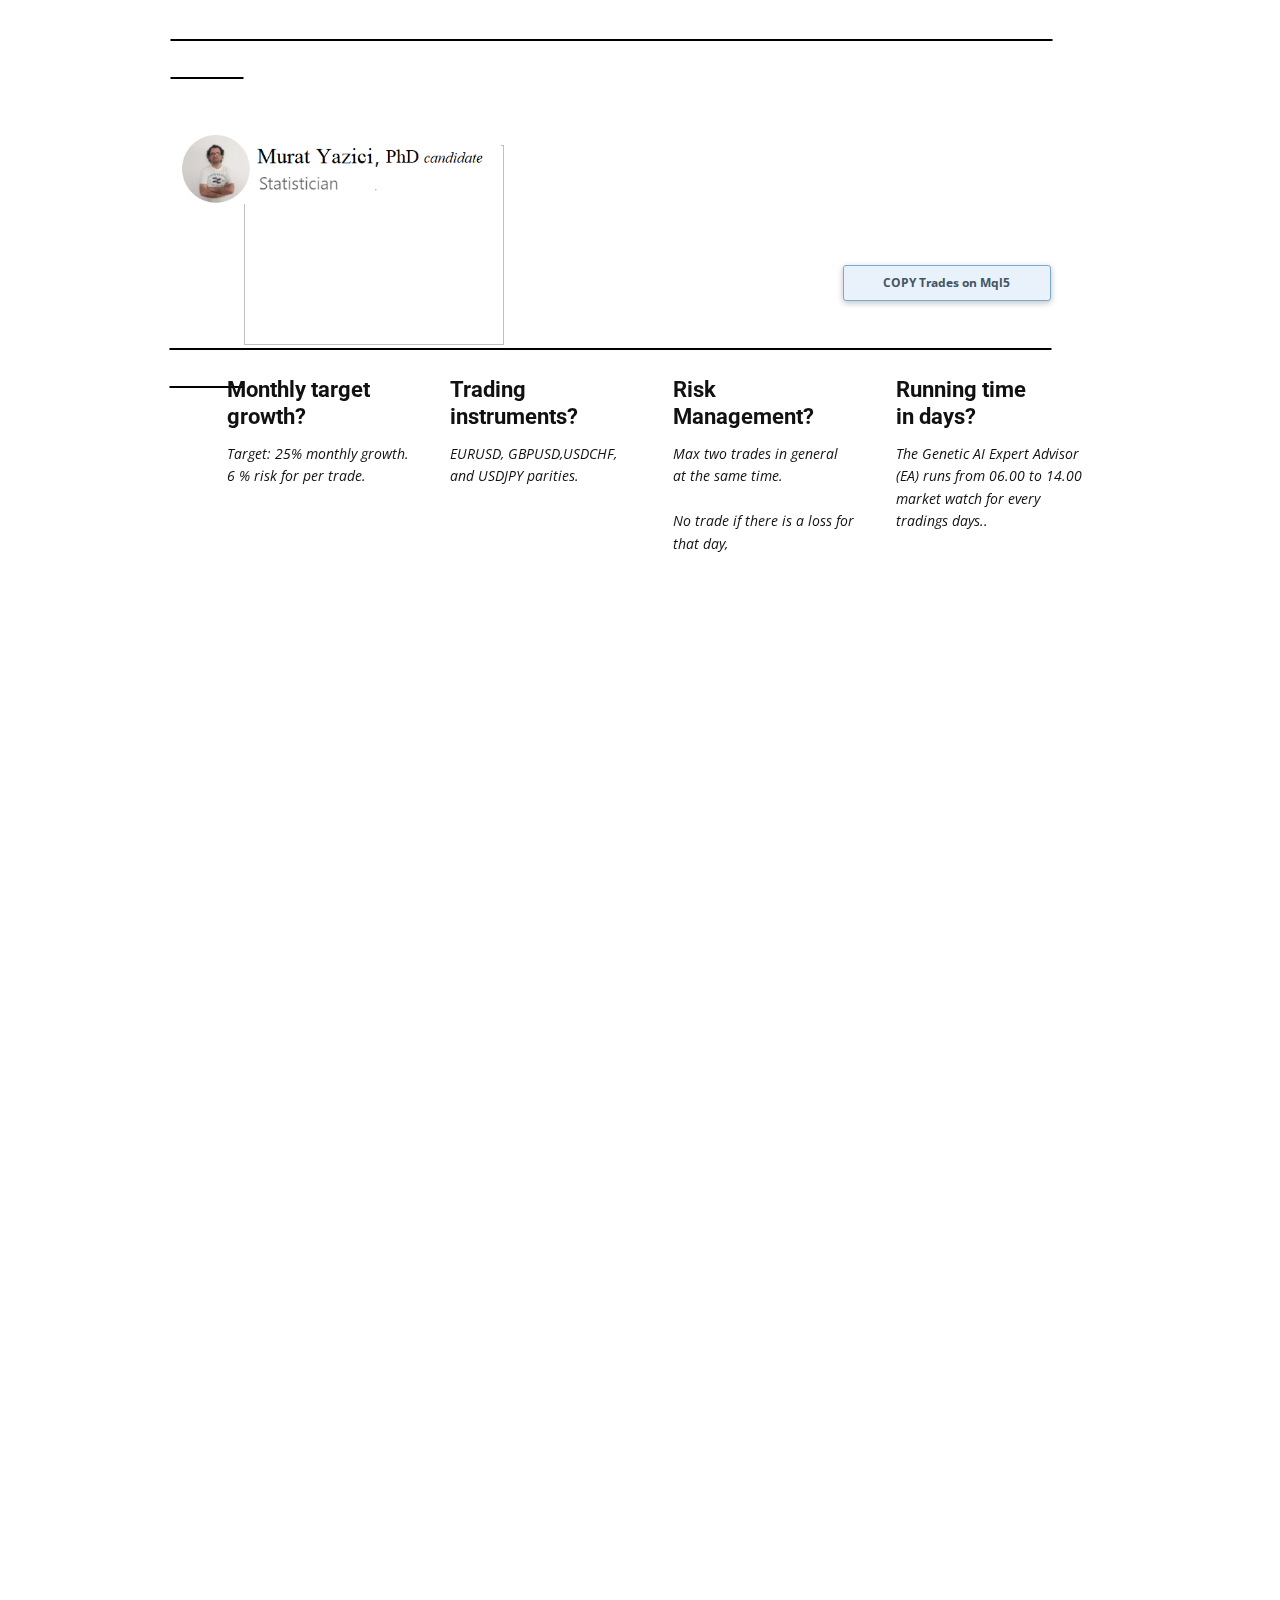
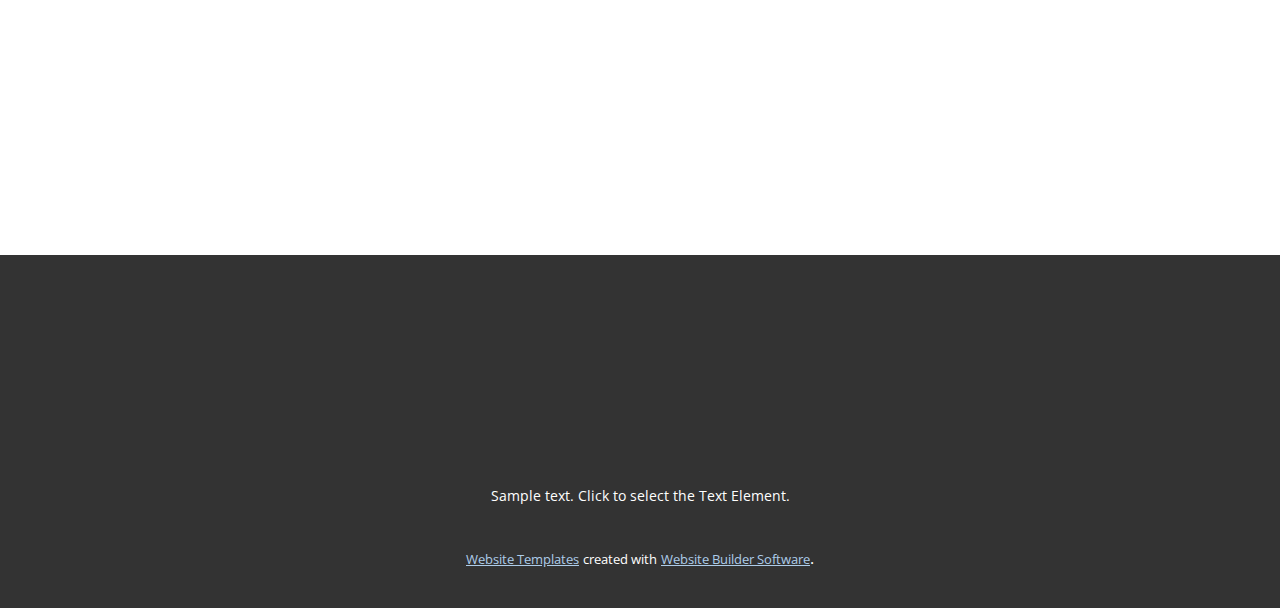
==== commit f4bac39c: "updated" ====
--- a/index.html
+++ b/index.html
@@ -62,7 +62,7 @@
             </a>
           </div>
           <div class="u-custom-menu u-nav-container">
-            <ul class="u-nav u-unstyled u-nav-3"><li class="u-nav-item"><a class="u-border-2 u-border-black u-border-no-bottom u-border-no-left u-border-no-top u-button-style u-nav-link u-text-active-palette-1-base u-text-hover-palette-1-base u-text-palette-1-base" href="Home.html" style="padding: 2px 11px 2px 12px;">FX Blue Analysis</a>
+            <ul class="u-nav u-unstyled u-nav-3"><li class="u-nav-item"><a class="u-border-2 u-border-black u-border-no-bottom u-border-no-left u-border-no-top u-button-style u-nav-link u-text-active-palette-1-base u-text-hover-palette-1-base u-text-palette-1-base" href="Home.html" style="padding: 0px 11px 0px 12px;">FX Blue Analysis</a>
 </li></ul>
           </div>
           <div class="u-custom-menu u-nav-container-collapse">
@@ -78,28 +78,28 @@
         </nav>
         <nav class="u-menu u-menu-one-level u-offcanvas u-menu-3">
           <div class="menu-collapse" style="font-size: 0.875rem; letter-spacing: 0px; font-weight: 700;">
-            <a class="u-button-style u-custom-border u-custom-border-color u-custom-borders u-custom-left-right-menu-spacing u-custom-padding-bottom u-custom-text-color u-custom-text-hover-color u-custom-top-bottom-menu-spacing u-nav-link u-text-active-palette-1-base u-text-hover-palette-2-base" href="#">
+            <a class="u-button-style u-custom-border u-custom-border-color u-custom-borders u-custom-left-right-menu-spacing u-custom-padding-bottom u-custom-text-active-color u-custom-text-color u-custom-text-hover-color u-custom-top-bottom-menu-spacing u-nav-link u-text-active-palette-1-base u-text-hover-palette-2-base" href="#">
               <svg class="u-svg-link" viewBox="0 0 24 24"><use xmlns:xlink="http://www.w3.org/1999/xlink" xlink:href="#svg-2dc9"></use></svg>
               <svg class="u-svg-content" version="1.1" id="svg-2dc9" viewBox="0 0 16 16" x="0px" y="0px" xmlns:xlink="http://www.w3.org/1999/xlink" xmlns="http://www.w3.org/2000/svg"><g><rect y="1" width="16" height="2"></rect><rect y="7" width="16" height="2"></rect><rect y="13" width="16" height="2"></rect>
 </g></svg>
             </a>
           </div>
           <div class="u-custom-menu u-nav-container">
-            <ul class="u-nav u-spacing-20 u-unstyled u-nav-5"><li class="u-nav-item"><a class="u-button-style u-nav-link u-text-active-palette-1-base u-text-grey-90 u-text-hover-palette-1-light-1" href="https://www.mql5.com/en/market/product/117095" target="_blank" style="padding: 2px 3px 2px 4px;">COPY Trades on Mql5</a>
+            <ul class="u-nav u-spacing-20 u-unstyled u-nav-5"><li class="u-nav-item"><a class="u-button-style u-nav-link u-text-active-black u-text-grey-90 u-text-hover-palette-1-light-1" href="The-Letter.html" style="padding: 2px 3px 2px 4px;">Performance Notes</a>
 </li></ul>
           </div>
           <div class="u-custom-menu u-nav-container-collapse">
             <div class="u-black u-container-style u-inner-container-layout u-opacity u-opacity-95 u-sidenav">
               <div class="u-inner-container-layout u-sidenav-overflow">
                 <div class="u-menu-close"></div>
-                <ul class="u-align-center u-nav u-popupmenu-items u-unstyled u-nav-6"><li class="u-nav-item"><a class="u-button-style u-nav-link" href="https://www.mql5.com/en/market/product/117095" target="_blank">COPY Trades on Mql5</a>
+                <ul class="u-align-center u-nav u-popupmenu-items u-unstyled u-nav-6"><li class="u-nav-item"><a class="u-button-style u-nav-link" href="The-Letter.html">Performance Notes</a>
 </li></ul>
               </div>
             </div>
             <div class="u-black u-menu-overlay u-opacity u-opacity-70"></div>
           </div>
         </nav>
-        <a href="The-Letter.html" class="u-border-1 u-border-palette-1-light-1 u-btn u-btn-round u-button-style u-palette-1-light-3 u-radius u-text-palette-1-dark-2 u-btn-1">The performance daily notes </a>
+        <a href="https://www.mql5.com/en/market/product/117095" class="u-border-1 u-border-palette-1-light-1 u-btn u-btn-round u-button-style u-palette-1-light-3 u-radius u-text-palette-1-dark-2 u-btn-1" target="_blank"> COPY Trades on Mql5</a>
         <nav class="u-menu u-menu-one-level u-offcanvas u-menu-4">
           <div class="menu-collapse" style="font-size: 0.875rem; letter-spacing: 0px; font-weight: 400;">
             <a class="u-button-style u-custom-left-right-menu-spacing u-custom-padding-bottom u-custom-text-color u-custom-text-hover-color u-custom-top-bottom-menu-spacing u-nav-link u-text-active-palette-1-base u-text-hover-palette-2-base" href="#">
--- a/nicepage.css
+++ b/nicepage.css
@@ -42595,7 +42595,7 @@
 }
 
 .u-header .u-menu-1 {
-  margin: 10px 227px 0 auto;
+  margin: 13px 218px 0 auto;
 }
 
 .u-header .u-nav-1 {
@@ -42609,7 +42609,7 @@
 }
 
 .u-header .u-menu-2 {
-  margin: -17px 314px 0 auto;
+  margin: -17px 313px 0 auto;
 }
 
 .u-header .u-nav-3 {
@@ -42623,12 +42623,13 @@
 }
 
 .u-header .u-menu-3 {
-  margin: -18px 60px 0 auto;
+  margin: -16px 60px 0 auto;
 }
 
 .u-header .u-nav-5 {
   font-weight: 700;
   font-size: 0.875rem;
+  letter-spacing: normal;
 }
 
 .u-header .u-nav-6 {
@@ -42641,8 +42642,8 @@
   font-weight: 700;
   font-size: 0.75rem;
   box-shadow: 0px 2px 6px 0 rgba(0,0,0,0.25);
-  margin: 33px 60px 0 auto;
-  padding: 7px 23px 7px 21px;
+  margin: 28px 60px 0 auto;
+  padding: 7px 40px 7px 39px;
 }
 
 .u-header .u-menu-4 {
@@ -42672,20 +42673,16 @@
   }
 
   .u-header .u-menu-1 {
-    margin-right: 227px;
+    margin-right: 218px;
   }
 
   .u-header .u-menu-2 {
-    margin-top: -17px;
-    margin-right: 314px;
+    margin-right: 313px;
   }
 
   .u-header .u-menu-3 {
+    margin-top: -16px;
     margin-right: 60px;
-  }
-
-  .u-header .u-nav-5 {
-    letter-spacing: normal;
   }
 
   .u-header .u-btn-1 {
@@ -42699,11 +42696,11 @@
 }
 @media (max-width: 991px) {
   .u-header .u-menu-1 {
-    margin-right: 170px;
+    margin-right: 164px;
   }
 
   .u-header .u-menu-2 {
-    margin-right: 236px;
+    margin-right: 235px;
   }
 }
 @media (max-width: 767px) {
@@ -42727,11 +42724,11 @@
   }
 
   .u-header .u-menu-1 {
-    margin-right: 107px;
+    margin-right: 103px;
   }
 
   .u-header .u-menu-2 {
-    margin-right: 149px;
+    margin-right: 148px;
   }
 }
  .u-footer {
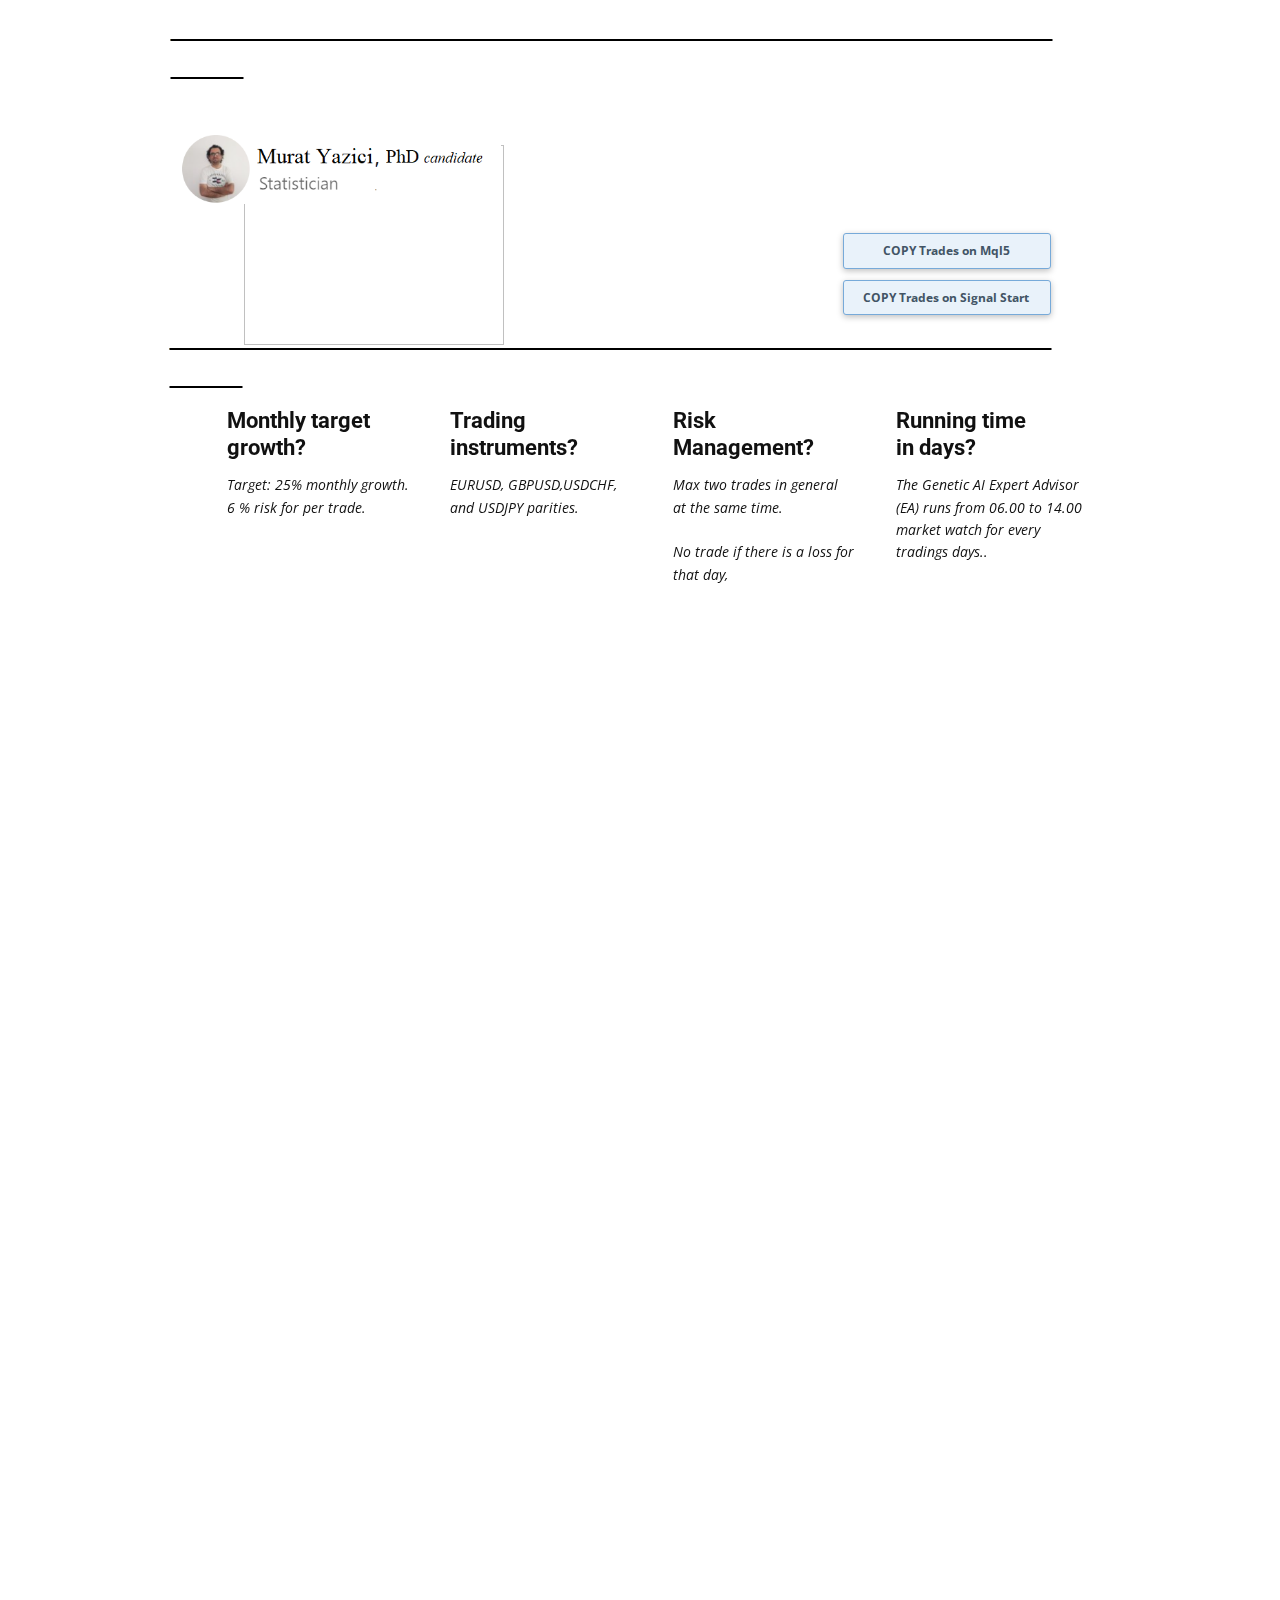
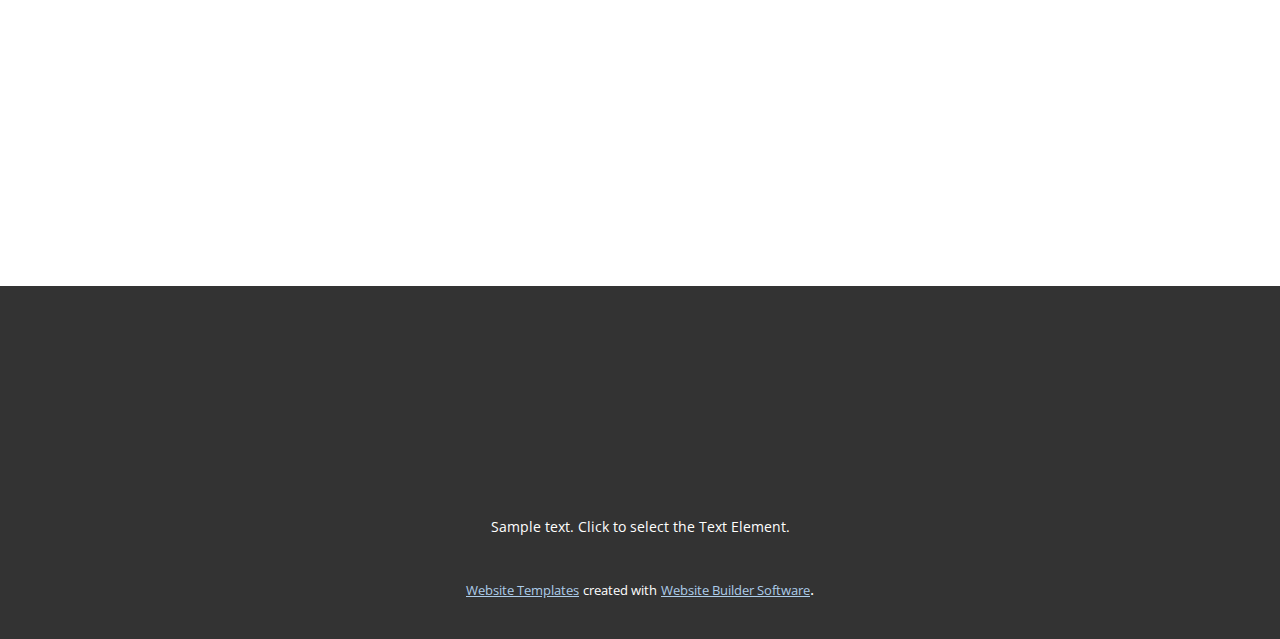
==== commit 48239f77: "updated" ====
--- a/index.html
+++ b/index.html
@@ -120,6 +120,7 @@
             <div class="u-black u-menu-overlay u-opacity u-opacity-70"></div>
           </div>
         </nav>
+        <a href="https://www.mql5.com/en/market/product/117095" class="u-border-1 u-border-palette-1-light-1 u-btn u-btn-round u-button-style u-palette-1-light-3 u-radius u-text-palette-1-dark-2 u-btn-2" target="_blank"> COPY Trades on Signal Start</a>
       </div></header>
     <section class="u-clearfix u-section-1" id="sec-ad39">
       <div class="u-clearfix u-sheet u-sheet-1">
--- a/nicepage.css
+++ b/nicepage.css
@@ -42565,7 +42565,7 @@
 }
 
 .u-header .u-sheet-1 {
-  min-height: 314px;
+  min-height: 316px;
 }
 
 .u-header .u-text-1 {
@@ -42595,7 +42595,7 @@
 }
 
 .u-header .u-menu-1 {
-  margin: 13px 218px 0 auto;
+  margin: -17px 223px 0 auto;
 }
 
 .u-header .u-nav-1 {
@@ -42609,7 +42609,7 @@
 }
 
 .u-header .u-menu-2 {
-  margin: -17px 313px 0 auto;
+  margin: -18px 310px 0 auto;
 }
 
 .u-header .u-nav-3 {
@@ -42623,7 +42623,7 @@
 }
 
 .u-header .u-menu-3 {
-  margin: -16px 60px 0 auto;
+  margin: -17px 60px 0 auto;
 }
 
 .u-header .u-nav-5 {
@@ -42647,11 +42647,21 @@
 }
 
 .u-header .u-menu-4 {
-  margin: -17px 47px 60px auto;
+  margin: 15px 47px 0 auto;
 }
 
 .u-header .u-nav-7 {
   font-size: 1.25rem;
+}
+
+.u-header .u-btn-2 {
+  --radius: 3px;
+  border-style: solid;
+  font-weight: 700;
+  font-size: 0.75rem;
+  box-shadow: 0px 2px 6px 0 rgba(0,0,0,0.25);
+  margin: -4px 60px 60px auto;
+  padding: 7px 21px 7px 19px;
 }
 @media (max-width: 1199px) {
   .u-header .u-text-1 {
@@ -42672,16 +42682,11 @@
     margin-left: -31px;
   }
 
-  .u-header .u-menu-1 {
-    margin-right: 218px;
-  }
-
   .u-header .u-menu-2 {
-    margin-right: 313px;
+    margin-top: -18px;
   }
 
   .u-header .u-menu-3 {
-    margin-top: -16px;
     margin-right: 60px;
   }
 
@@ -42690,17 +42695,21 @@
   }
 
   .u-header .u-menu-4 {
-    margin-top: -17px;
     margin-right: 47px;
+  }
+
+  .u-header .u-btn-2 {
+    margin-top: -4px;
+    margin-right: 0;
   }
 }
 @media (max-width: 991px) {
   .u-header .u-menu-1 {
-    margin-right: 164px;
+    margin-right: 167px;
   }
 
   .u-header .u-menu-2 {
-    margin-right: 235px;
+    margin-right: 233px;
   }
 }
 @media (max-width: 767px) {
@@ -42714,7 +42723,7 @@
 }
 @media (max-width: 575px) {
   .u-header .u-sheet-1 {
-    min-height: 303px;
+    min-height: 305px;
   }
 
   .u-header .u-image-2 {
@@ -42724,11 +42733,12 @@
   }
 
   .u-header .u-menu-1 {
-    margin-right: 103px;
+    margin-top: -6px;
+    margin-right: 105px;
   }
 
   .u-header .u-menu-2 {
-    margin-right: 148px;
+    margin-right: 147px;
   }
 }
  .u-footer {
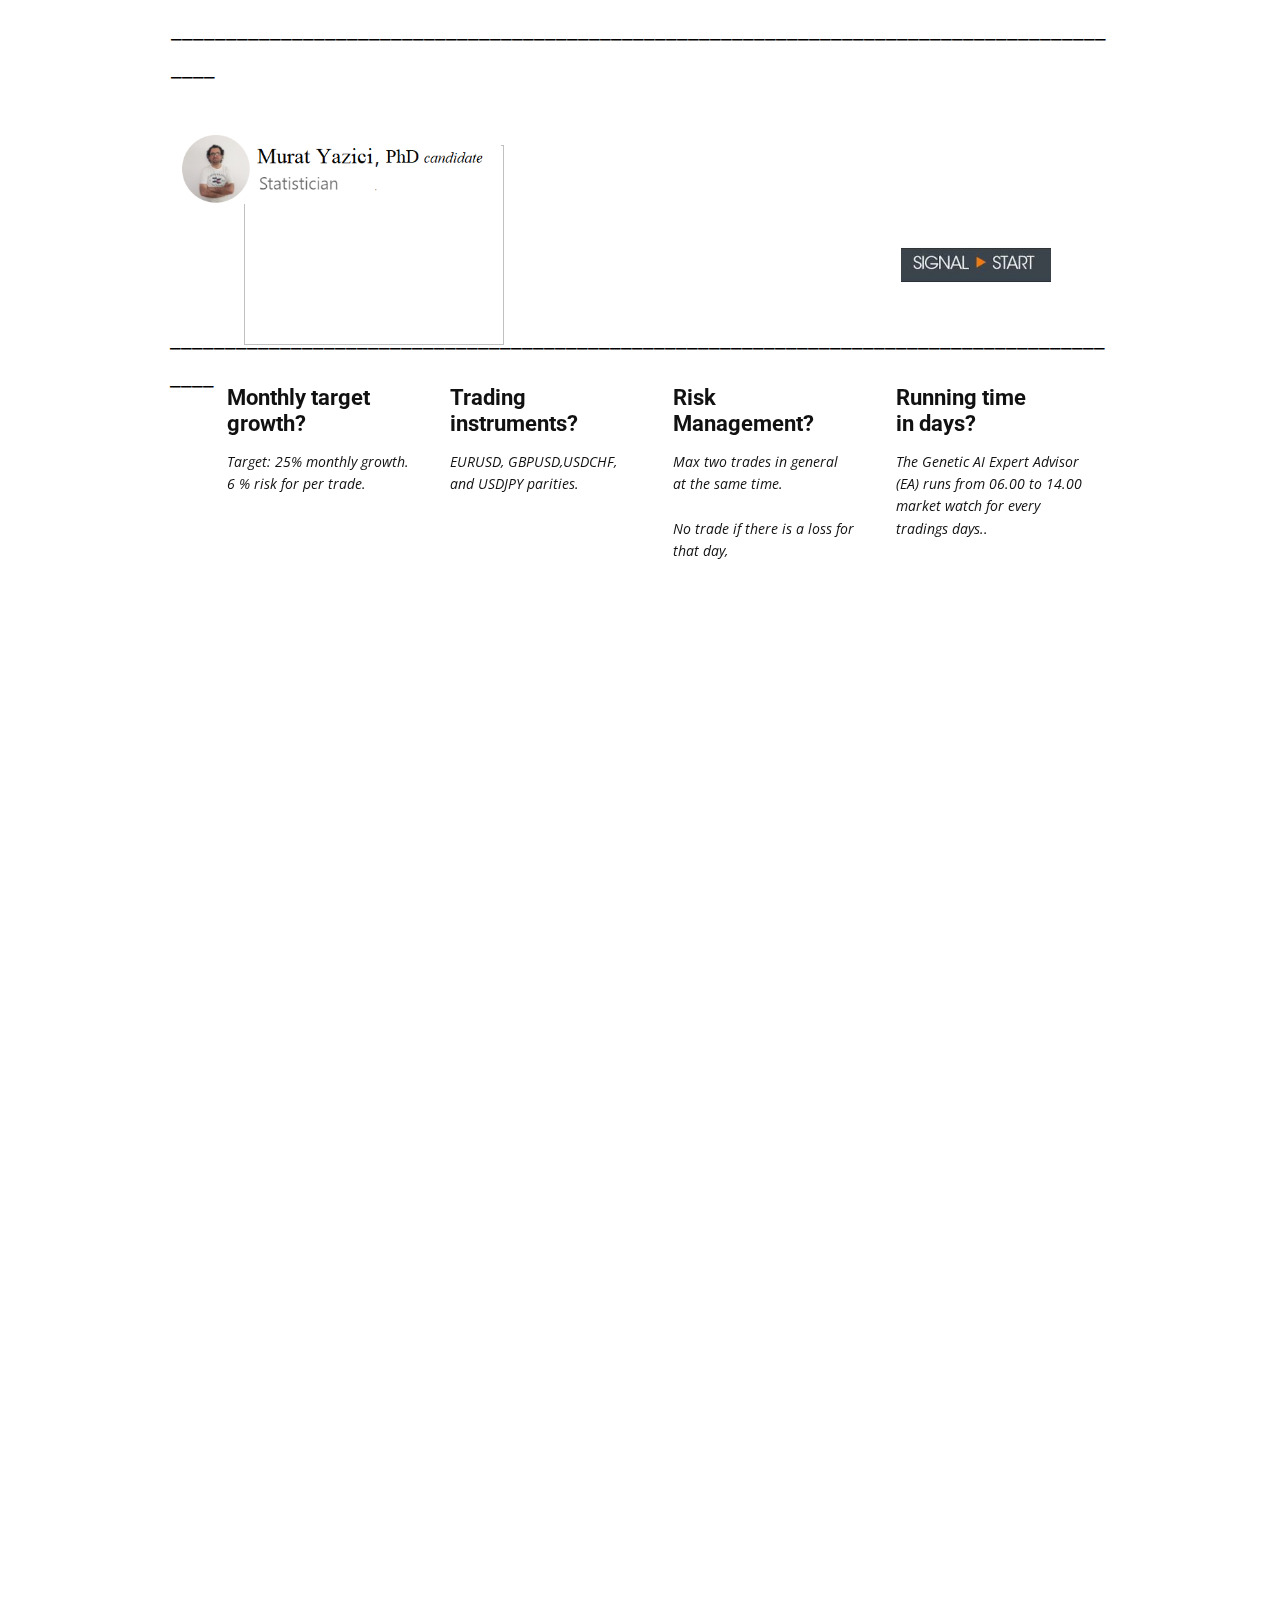
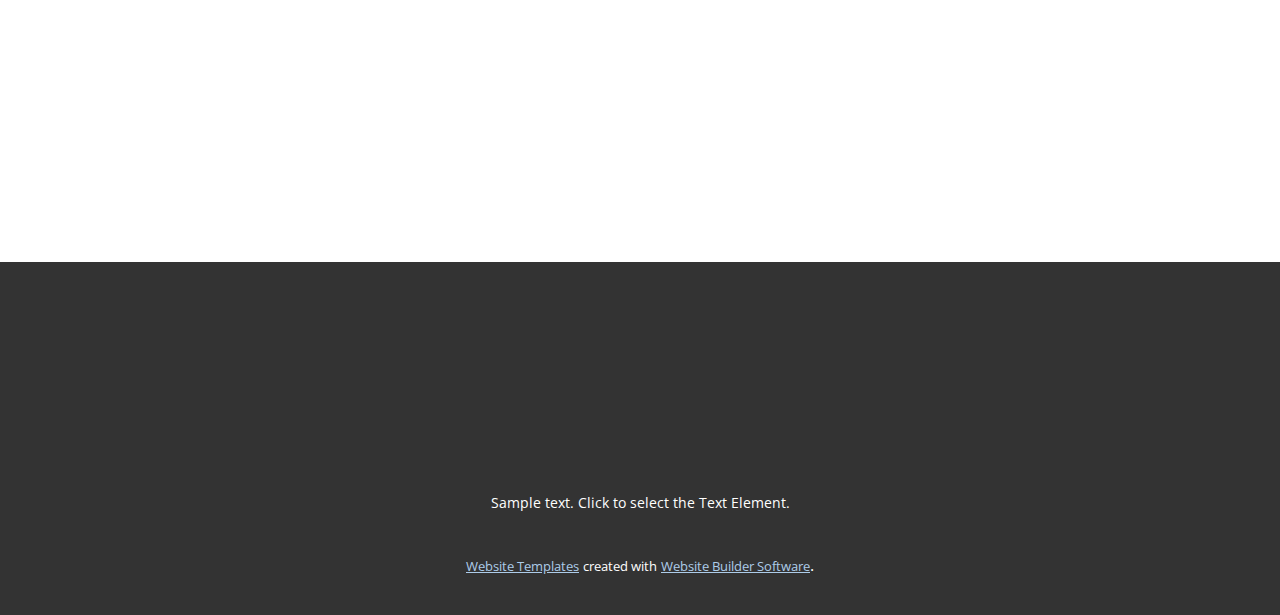
==== commit a8bae4c6: "updated" ====
--- a/index.html
+++ b/index.html
@@ -26,9 +26,9 @@
     <meta property="og:type" content="website">
   <meta data-intl-tel-input-cdn-path="intlTelInput/"></head>
   <body data-home-page="Home.html" data-home-page-title="Home" data-path-to-root="./" data-include-products="false" class="u-body u-image u-image-tiles u-xl-mode" data-lang="en" style="background-position: 50% 50%; background-image: url(&quot;images/pexels-photo-4751260.jpeg&quot;);"><header class="u-clearfix u-header u-white u-header" id="sec-bcb6"><div class="u-clearfix u-sheet u-sheet-1">
-        <p class="u-text u-text-black u-text-1">____________________________________________________________&nbsp; &nbsp; &nbsp; &nbsp; &nbsp; &nbsp; &nbsp; &nbsp; &nbsp; &nbsp; &nbsp; &nbsp; &nbsp; &nbsp; &nbsp; &nbsp; &nbsp; &nbsp; &nbsp; &nbsp;_____&nbsp;&nbsp;</p>
+        <p class="u-text u-text-black u-text-1">_________________________________________________________________________________________</p>
         <img class="u-image u-image-contain u-image-default u-image-1" src="images/genetic1.png" alt="" data-image-width="416" data-image-height="280" data-href="Home.html">
-        <p class="u-text u-text-black u-text-2">____________________________________________________________&nbsp; &nbsp; &nbsp; &nbsp; &nbsp; &nbsp; &nbsp; &nbsp; &nbsp; &nbsp; &nbsp; &nbsp; &nbsp; &nbsp; &nbsp; &nbsp; &nbsp; &nbsp; &nbsp; &nbsp;_____&nbsp;&nbsp;</p>
+        <p class="u-text u-text-black u-text-2">_________________________________________________________________________________________</p>
         <img class="u-image u-image-contain u-image-default u-image-2" src="images/m11.png" alt="" data-image-width="469" data-image-height="100">
         <nav class="u-menu u-menu-one-level u-offcanvas u-menu-1">
           <div class="menu-collapse" style="font-size: 0.875rem; letter-spacing: 0px; font-weight: 700;">
@@ -99,7 +99,6 @@
             <div class="u-black u-menu-overlay u-opacity u-opacity-70"></div>
           </div>
         </nav>
-        <a href="https://www.mql5.com/en/market/product/117095" class="u-border-1 u-border-palette-1-light-1 u-btn u-btn-round u-button-style u-palette-1-light-3 u-radius u-text-palette-1-dark-2 u-btn-1" target="_blank"> COPY Trades on Mql5</a>
         <nav class="u-menu u-menu-one-level u-offcanvas u-menu-4">
           <div class="menu-collapse" style="font-size: 0.875rem; letter-spacing: 0px; font-weight: 400;">
             <a class="u-button-style u-custom-left-right-menu-spacing u-custom-padding-bottom u-custom-text-color u-custom-text-hover-color u-custom-top-bottom-menu-spacing u-nav-link u-text-active-palette-1-base u-text-hover-palette-2-base" href="#">
@@ -120,7 +119,7 @@
             <div class="u-black u-menu-overlay u-opacity u-opacity-70"></div>
           </div>
         </nav>
-        <a href="https://www.mql5.com/en/market/product/117095" class="u-border-1 u-border-palette-1-light-1 u-btn u-btn-round u-button-style u-palette-1-light-3 u-radius u-text-palette-1-dark-2 u-btn-2" target="_blank"> COPY Trades on Signal Start</a>
+        <img class="u-image u-image-default u-preserve-proportions u-image-3" src="images/signal.jpeg" alt="" data-image-width="225" data-image-height="57">
       </div></header>
     <section class="u-clearfix u-section-1" id="sec-ad39">
       <div class="u-clearfix u-sheet u-sheet-1">
@@ -165,12 +164,7 @@
         </div>
         <div class="custom-expanded u-align-center u-clearfix u-custom-html u-custom-html-2">
           <a style="pointer-events: none; cursor: default;" href="page.html">
-            <iframe src="//www.fxblue.com/fxbluechart.aspx?c=ch_cumulativereturn&amp;id=thegeneticai" frameborder="0" width="900" height="200">&amp;amp;amp;amp;amp;amp;amp;amp;amp;amp;amp;amp;amp;amp;amp;amp;amp;amp;amp;amp;amp;amp;amp;amp;amp;amp;amp;amp;amp;amp;amp;amp;amp;amp;amp;amp;amp;amp;amp;amp;amp;amp;amp;amp;amp;amp;amp;amp;amp;amp;amp;amp;amp;amp;amp;amp;amp;amp;amp;amp;amp;amp;amp;amp;amp;amp;amp;amp;amp;amp;amp;amp;amp;amp;amp;amp;amp;amp;amp;amp;amp;amp;amp;amp;amp;amp;amp;amp;amp;amp;amp;amp;amp;amp;amp;amp;amp;amp;amp;amp;amp;amp;amp;amp;amp;amp;amp;amp;amp;amp;amp;amp;amp;amp;amp;amp;amp;amp;amp;amp;amp;amp;amp;amp;amp;amp;amp;amp;amp;amp;amp;amp;amp;amp;amp;amp;amp;amp;amp;amp;amp;amp;amp;amp;amp;amp;amp;amp;amp;amp;amp;amp;amp;amp;amp;amp;amp;amp;amp;amp;amp;amp;amp;amp;amp;amp;amp;amp;amp;amp;amp;amp;amp;amp;amp;amp;amp;amp;amp;amp;amp;amp;amp;amp;amp;amp;amp;amp;amp;amp;amp;amp;amp;amp;amp;amp;amp;amp;amp;amp;amp;amp;amp;amp;amp;amp;amp;amp;amp;amp;amp;amp;amp;amp;amp;amp;amp;amp;amp;amp;amp;amp;amp;amp;amp;amp;amp;amp;amp;amp;amp;amp;amp;amp;amp;amp;amp;amp;amp;amp;amp;amp;amp;amp;amp;amp;amp;amp;amp;amp;amp;amp;amp;amp;amp;amp;amp;amp;amp;amp;amp;amp;amp;amp;amp;amp;amp;amp;amp;amp;amp;amp;amp;amp;amp;amp;amp;amp;amp;amp;amp;amp;lt;/a&amp;amp;amp;amp;amp;amp;amp;amp;amp;amp;amp;amp;amp;amp;amp;amp;amp;amp;amp;amp;amp;amp;amp;amp;amp;amp;amp;amp;amp;amp;amp;amp;amp;amp;amp;amp;amp;amp;amp;amp;amp;amp;amp;amp;amp;amp;amp;amp;amp;amp;amp;amp;amp;amp;amp;amp;amp;amp;amp;amp;amp;amp;amp;amp;amp;amp;amp;amp;amp;amp;amp;amp;amp;amp;amp;amp;amp;amp;amp;amp;amp;amp;amp;amp;amp;amp;amp;amp;amp;amp;amp;amp;amp;amp;amp;amp;amp;amp;amp;amp;amp;amp;amp;amp;amp;amp;amp;amp;amp;amp;amp;amp;amp;amp;amp;amp;amp;amp;amp;amp;amp;amp;amp;amp;amp;amp;amp;amp;amp;amp;amp;amp;amp;amp;amp;amp;amp;amp;amp;amp;amp;amp;amp;amp;amp;amp;amp;amp;amp;amp;amp;amp;amp;amp;amp;amp;amp;amp;amp;amp;amp;amp;amp;amp;amp;amp;amp;amp;amp;amp;amp;amp;amp;amp;amp;amp;amp;amp;amp;amp;amp;amp;amp;amp;amp;amp;amp;amp;amp;amp;amp;amp;amp;amp;amp;amp;amp;amp;amp;amp;amp;amp;amp;amp;amp;amp;amp;amp;amp;amp;amp;amp;amp;amp;amp;amp;amp;amp;amp;amp;amp;amp;amp;amp;amp;amp;amp;amp;amp;amp;amp;amp;amp;amp;amp;amp;amp;amp;amp;amp;amp;amp;amp;amp;amp;amp;amp;amp;amp;amp;amp;amp;amp;amp;amp;amp;amp;amp;amp;amp;amp;amp;amp;amp;amp;amp;amp;amp;amp;amp;amp;amp;amp;amp;amp;amp;amp;amp;amp;amp;amp;amp;gt;&amp;amp;amp;amp;amp;amp;amp;amp;amp;amp;amp;amp;amp;amp;amp;amp;amp;amp;amp;amp;amp;amp;amp;amp;amp;amp;amp;amp;amp;amp;amp;amp;amp;amp;amp;amp;amp;amp;amp;amp;amp;amp;amp;amp;amp;amp;amp;amp;amp;amp;amp;amp;amp;amp;amp;amp;amp;amp;amp;amp;amp;amp;amp;amp;amp;amp;amp;amp;amp;amp;amp;amp;amp;amp;amp;amp;amp;amp;amp;amp;amp;amp;amp;amp;amp;amp;amp;amp;amp;amp;amp;amp;amp;amp;amp;amp;amp;amp;amp;amp;amp;amp;amp;amp;amp;amp;amp;amp;amp;amp;amp;amp;amp;amp;amp;amp;amp;amp;amp;amp;amp;amp;amp;amp;amp;amp;amp;amp;amp;amp;amp;amp;amp;amp;amp;amp;amp;amp;amp;amp;amp;amp;amp;amp;amp;amp;amp;amp;amp;amp;amp;amp;amp;amp;amp;amp;amp;amp;amp;amp;amp;amp;amp;amp;amp;amp;amp;amp;amp;amp;amp;amp;amp;amp;amp;amp;amp;amp;amp;amp;amp;amp;amp;amp;amp;amp;amp;amp;amp;amp;amp;amp;amp;amp;amp;amp;amp;amp;amp;amp;amp;amp;amp;amp;amp;amp;amp;amp;amp;amp;amp;amp;amp;amp;amp;amp;amp;amp;amp;amp;amp;amp;amp;amp;amp;amp;amp;amp;amp;amp;amp;amp;amp;amp;amp;amp;amp;amp;amp;amp;amp;amp;amp;amp;amp;amp;amp;amp;amp;amp;amp;amp;amp;amp;amp;amp;amp;amp;amp;amp;amp;amp;amp;amp;amp;amp;amp;amp;amp;amp;amp;amp;amp;amp;amp;amp;amp;amp;amp;amp;amp;amp;amp;amp;amp;amp;amp;amp;amp;lt;/a&amp;amp;amp;amp;amp;amp;amp;amp;amp;amp;amp;amp;amp;amp;amp;amp;amp;amp;amp;amp;amp;amp;amp;amp;amp;amp;amp;amp;amp;amp;amp;amp;amp;amp;amp;amp;amp;amp;amp;amp;amp;amp;amp;amp;amp;amp;amp;amp;amp;amp;amp;amp;amp;amp;amp;amp;amp;amp;amp;amp;amp;amp;amp;amp;amp;amp;amp;amp;amp;amp;amp;amp;amp;amp;amp;amp;amp;amp;amp;amp;amp;amp;amp;amp;amp;amp;amp;amp;amp;amp;amp;amp;amp;amp;amp;amp;amp;amp;amp;amp;amp;amp;amp;amp;amp;amp;amp;amp;amp;amp;amp;amp;amp;amp;amp;amp;amp;amp;amp;amp;amp;amp;amp;amp;amp;amp;amp;amp;amp;amp;amp;amp;amp;amp;amp;amp;amp;amp;amp;amp;amp;amp;amp;amp;amp;amp;amp;amp;amp;amp;amp;amp;amp;amp;amp;amp;amp;amp;amp;amp;amp;amp;amp;amp;amp;amp;amp;amp;amp;amp;amp;amp;amp;amp;amp;amp;amp;amp;amp;amp;amp;amp;amp;amp;amp;amp;amp;amp;amp;amp;amp;amp;amp;amp;amp;amp;amp;amp;amp;amp;amp;amp;amp;amp;amp;amp;amp;amp;amp;amp;amp;amp;amp;amp;amp;amp;amp;amp;amp;amp;amp;amp;amp;amp;amp;amp;amp;amp;amp;amp;amp;amp;amp;amp;amp;amp;amp;amp;amp;amp;amp;amp;amp;amp;amp;amp;amp;amp;amp;amp;amp;amp;amp;amp;amp;amp;amp;amp;amp;amp;amp;amp;amp;amp;amp;amp;amp;amp;amp;amp;amp;amp;amp;amp;amp;amp;amp;amp;amp;amp;amp;amp;amp;amp;amp;amp;amp;amp;amp;gt;&amp;amp;amp;amp;amp;amp;amp;amp;amp;amp;amp;amp;amp;amp;amp;amp;amp;amp;amp;amp;amp;amp;amp;amp;amp;amp;amp;amp;amp;amp;amp;amp;amp;amp;amp;amp;amp;amp;amp;amp;amp;amp;amp;amp;amp;amp;amp;amp;amp;amp;amp;amp;amp;amp;amp;amp;amp;amp;amp;amp;amp;amp;amp;amp;amp;amp;amp;amp;amp;amp;amp;amp;amp;amp;amp;amp;amp;amp;amp;amp;amp;amp;amp;amp;amp;amp;amp;amp;amp;amp;amp;amp;amp;amp;amp;amp;amp;amp;amp;amp;amp;amp;amp;amp;amp;amp;amp;amp;amp;amp;amp;amp;amp;amp;amp;amp;amp;amp;amp;amp;amp;amp;amp;amp;amp;amp;amp;amp;amp;amp;amp;amp;amp;amp;amp;amp;amp;amp;amp;amp;amp;amp;amp;amp;amp;amp;amp;amp;amp;amp;amp;amp;amp;amp;amp;amp;amp;amp;amp;amp;amp;amp;amp;amp;amp;amp;amp;amp;amp;amp;amp;amp;amp;amp;amp;amp;amp;amp;amp;amp;amp;amp;amp;amp;amp;amp;amp;amp;amp;amp;amp;amp;amp;amp;amp;amp;amp;amp;amp;amp;amp;amp;amp;amp;amp;amp;amp;amp;amp;amp;amp;amp;amp;amp;amp;amp;amp;amp;amp;amp;amp;amp;amp;amp;amp;amp;amp;amp;amp;amp;amp;amp;amp;amp;amp;amp;amp;amp;amp;amp;amp;amp;amp;amp;amp;amp;amp;amp;amp;amp;amp;amp;amp;amp;amp;amp;amp;amp;amp;amp;amp;amp;amp;amp;amp;amp;amp;amp;amp;amp;amp;amp;amp;amp;amp;amp;amp;amp;amp;amp;amp;amp;amp;amp;amp;amp;amp;amp;amp;amp;amp;amp;amp;amp;amp;amp;amp;lt;/a&amp;amp;amp;amp;amp;amp;amp;amp;amp;amp;amp;amp;amp;amp;amp;amp;amp;amp;amp;amp;amp;amp;amp;amp;amp;amp;amp;amp;amp;amp;amp;amp;amp;amp;amp;amp;amp;amp;amp;amp;amp;amp;amp;amp;amp;amp;amp;amp;amp;amp;amp;amp;amp;amp;amp;amp;amp;amp;amp;amp;amp;amp;amp;amp;amp;amp;amp;amp;amp;amp;amp;amp;amp;amp;amp;amp;amp;amp;amp;amp;amp;amp;amp;amp;amp;amp;amp;amp;amp;amp;amp;amp;amp;amp;amp;amp;amp;amp;amp;amp;amp;amp;amp;amp;amp;amp;amp;amp;amp;amp;amp;amp;amp;amp;amp;amp;amp;amp;amp;amp;amp;amp;amp;amp;amp;amp;amp;amp;amp;amp;amp;amp;amp;amp;amp;amp;amp;amp;amp;amp;amp;amp;amp;amp;amp;amp;amp;amp;amp;amp;amp;amp;amp;amp;amp;amp;amp;amp;amp;amp;amp;amp;amp;amp;amp;amp;amp;amp;amp;amp;amp;amp;amp;amp;amp;amp;amp;amp;amp;amp;amp;amp;amp;amp;amp;amp;amp;amp;amp;amp;amp;amp;amp;amp;amp;amp;amp;amp;amp;amp;amp;amp;amp;amp;amp;amp;amp;amp;amp;amp;amp;amp;amp;amp;amp;amp;amp;amp;amp;amp;amp;amp;amp;amp;amp;amp;amp;amp;amp;amp;amp;amp;amp;amp;amp;amp;amp;amp;amp;amp;amp;amp;amp;amp;amp;amp;amp;amp;amp;amp;amp;amp;amp;amp;amp;amp;amp;amp;amp;amp;amp;amp;amp;amp;amp;amp;amp;amp;amp;amp;amp;amp;amp;amp;amp;amp;amp;amp;amp;amp;amp;amp;amp;amp;amp;amp;amp;amp;amp;amp;amp;amp;amp;amp;amp;amp;amp;gt;&amp;amp;amp;amp;amp;amp;amp;amp;amp;amp;amp;amp;amp;amp;amp;amp;amp;amp;amp;amp;amp;amp;amp;amp;amp;amp;amp;amp;amp;amp;amp;amp;amp;amp;amp;amp;amp;amp;amp;amp;amp;amp;amp;amp;amp;amp;amp;amp;amp;amp;amp;amp;amp;amp;amp;amp;amp;amp;amp;amp;amp;amp;amp;amp;amp;amp;amp;amp;amp;amp;amp;amp;amp;amp;amp;amp;amp;amp;amp;amp;amp;amp;amp;amp;amp;amp;amp;amp;amp;amp;amp;amp;amp;amp;amp;amp;amp;amp;amp;amp;amp;amp;amp;amp;amp;amp;amp;amp;amp;amp;amp;amp;amp;amp;amp;amp;amp;amp;amp;amp;amp;amp;amp;amp;amp;amp;amp;amp;amp;amp;amp;amp;amp;amp;amp;amp;amp;amp;amp;amp;amp;amp;amp;amp;amp;amp;amp;amp;amp;amp;amp;amp;amp;amp;amp;amp;amp;amp;amp;amp;amp;amp;amp;amp;amp;amp;amp;amp;amp;amp;amp;amp;amp;amp;amp;amp;amp;amp;amp;amp;amp;amp;amp;amp;amp;amp;amp;amp;amp;amp;amp;amp;amp;amp;amp;amp;amp;amp;amp;amp;amp;amp;amp;amp;amp;amp;amp;amp;amp;amp;amp;amp;amp;amp;amp;amp;amp;amp;amp;amp;amp;amp;amp;amp;amp;amp;amp;amp;amp;amp;amp;amp;amp;amp;amp;amp;amp;amp;amp;amp;amp;amp;amp;amp;amp;amp;amp;amp;amp;amp;amp;amp;amp;amp;amp;amp;amp;amp;amp;amp;amp;amp;amp;amp;amp;amp;amp;amp;amp;amp;amp;amp;amp;amp;amp;amp;amp;amp;amp;amp;amp;amp;amp;amp;amp;amp;amp;amp;amp;amp;amp;amp;amp;amp;amp;amp;amp;amp;amp;amp;amp;amp;amp;amp;amp;amp;amp;amp;amp;amp;amp;amp;amp;amp;amp;amp;amp;amp;amp;amp;amp;amp;amp;amp;amp;amp;amp;amp;amp;amp;amp;amp;amp;amp;amp;amp;amp;amp;amp;amp;amp;amp;amp;amp;amp;amp;amp;amp;amp;amp;amp;amp;lt;a href="//www.fxblue.com"&amp;amp;amp;amp;amp;amp;amp;amp;amp;amp;amp;amp;amp;amp;amp;amp;amp;amp;amp;amp;amp;amp;amp;amp;amp;amp;amp;amp;amp;amp;amp;amp;amp;amp;amp;amp;amp;amp;amp;amp;amp;amp;amp;amp;amp;amp;amp;amp;amp;amp;amp;amp;amp;amp;amp;amp;amp;amp;amp;amp;amp;amp;amp;amp;amp;amp;amp;amp;amp;amp;amp;amp;amp;amp;amp;amp;amp;amp;amp;amp;amp;amp;amp;amp;amp;amp;amp;amp;amp;amp;amp;amp;amp;amp;amp;amp;amp;amp;amp;amp;amp;amp;amp;amp;amp;amp;amp;amp;amp;amp;amp;amp;amp;amp;amp;amp;amp;amp;amp;amp;amp;amp;amp;amp;amp;amp;amp;amp;amp;amp;amp;amp;amp;amp;amp;amp;amp;amp;amp;amp;amp;amp;amp;amp;amp;amp;amp;amp;amp;amp;amp;amp;amp;amp;amp;amp;amp;amp;amp;amp;amp;amp;amp;amp;amp;amp;amp;amp;amp;amp;amp;amp;amp;amp;amp;amp;amp;amp;amp;amp;amp;amp;amp;amp;amp;amp;amp;amp;amp;amp;amp;amp;amp;amp;amp;amp;amp;amp;amp;amp;amp;amp;amp;amp;amp;amp;amp;amp;amp;amp;amp;amp;amp;amp;amp;amp;amp;amp;amp;amp;amp;amp;amp;amp;amp;amp;amp;amp;amp;amp;amp;amp;amp;amp;amp;amp;amp;amp;amp;amp;amp;amp;amp;amp;amp;amp;amp;amp;amp;amp;amp;amp;amp;amp;amp;amp;amp;amp;amp;amp;amp;amp;amp;amp;amp;amp;amp;amp;amp;amp;amp;amp;amp;amp;amp;amp;amp;amp;amp;amp;amp;amp;amp;amp;amp;amp;amp;amp;amp;amp;amp;amp;amp;amp;amp;amp;amp;amp;amp;amp;amp;amp;amp;amp;amp;amp;amp;amp;amp;amp;amp;amp;amp;amp;amp;amp;amp;amp;amp;amp;amp;amp;amp;amp;amp;amp;amp;amp;amp;amp;amp;amp;amp;amp;amp;amp;amp;amp;amp;amp;amp;amp;amp;amp;amp;amp;amp;amp;amp;amp;amp;amp;gt;FX Blue - free tools and services for FX and CFD traders&amp;amp;amp;amp;amp;amp;amp;amp;amp;amp;amp;amp;amp;amp;amp;amp;amp;amp;amp;amp;amp;amp;amp;amp;amp;amp;amp;amp;amp;amp;amp;amp;amp;amp;amp;amp;amp;amp;amp;amp;amp;amp;amp;amp;amp;amp;amp;amp;amp;amp;amp;amp;amp;amp;amp;amp;amp;amp;amp;amp;amp;amp;amp;amp;amp;amp;amp;amp;amp;amp;amp;amp;amp;amp;amp;amp;amp;amp;amp;amp;amp;amp;amp;amp;amp;amp;amp;amp;amp;amp;amp;amp;amp;amp;amp;amp;amp;amp;amp;amp;amp;amp;amp;amp;amp;amp;amp;amp;amp;amp;amp;amp;amp;amp;amp;amp;amp;amp;amp;amp;amp;amp;amp;amp;amp;amp;amp;amp;amp;amp;amp;amp;amp;amp;amp;amp;amp;amp;amp;amp;amp;amp;amp;amp;amp;amp;amp;amp;amp;amp;amp;amp;amp;amp;amp;amp;amp;amp;amp;amp;amp;amp;amp;amp;amp;amp;amp;amp;amp;amp;amp;amp;amp;amp;amp;amp;amp;amp;amp;amp;amp;amp;amp;amp;amp;amp;amp;amp;amp;amp;amp;amp;amp;amp;amp;amp;amp;amp;amp;amp;amp;amp;amp;amp;amp;amp;amp;amp;amp;amp;amp;amp;amp;amp;amp;amp;amp;amp;amp;amp;amp;amp;amp;amp;amp;amp;amp;amp;amp;amp;amp;amp;amp;amp;amp;amp;amp;amp;amp;amp;amp;amp;amp;amp;amp;amp;amp;amp;amp;amp;amp;amp;amp;amp;amp;amp;amp;amp;amp;amp;amp;amp;amp;amp;amp;amp;amp;amp;amp;amp;amp;amp;amp;amp;amp;amp;amp;amp;amp;amp;amp;amp;amp;amp;amp;amp;amp;amp;amp;amp;amp;amp;amp;amp;amp;amp;amp;amp;amp;amp;amp;amp;amp;amp;amp;amp;amp;amp;amp;amp;amp;amp;amp;amp;amp;amp;amp;amp;amp;amp;amp;amp;amp;amp;amp;amp;amp;amp;amp;amp;amp;amp;amp;amp;amp;amp;amp;amp;amp;amp;amp;amp;amp;amp;amp;amp;amp;amp;amp;amp;amp;amp;lt;/a&amp;amp;amp;amp;amp;amp;amp;amp;amp;amp;amp;amp;amp;amp;amp;amp;amp;amp;amp;amp;amp;amp;amp;amp;amp;amp;amp;amp;amp;amp;amp;amp;amp;amp;amp;amp;amp;amp;amp;amp;amp;amp;amp;amp;amp;amp;amp;amp;amp;amp;amp;amp;amp;amp;amp;amp;amp;amp;amp;amp;amp;amp;amp;amp;amp;amp;amp;amp;amp;amp;amp;amp;amp;amp;amp;amp;amp;amp;amp;amp;amp;amp;amp;amp;amp;amp;amp;amp;amp;amp;amp;amp;amp;amp;amp;amp;amp;amp;amp;amp;amp;amp;amp;amp;amp;amp;amp;amp;amp;amp;amp;amp;amp;amp;amp;amp;amp;amp;amp;amp;amp;amp;amp;amp;amp;amp;amp;amp;amp;amp;amp;amp;amp;amp;amp;amp;amp;amp;amp;amp;amp;amp;amp;amp;amp;amp;amp;amp;amp;amp;amp;amp;amp;amp;amp;amp;amp;amp;amp;amp;amp;amp;amp;amp;amp;amp;amp;amp;amp;amp;amp;amp;amp;amp;amp;amp;amp;amp;amp;amp;amp;amp;amp;amp;amp;amp;amp;amp;amp;amp;amp;amp;amp;amp;amp;amp;amp;amp;amp;amp;amp;amp;amp;amp;amp;amp;amp;amp;amp;amp;amp;amp;amp;amp;amp;amp;amp;amp;amp;amp;amp;amp;amp;amp;amp;amp;amp;amp;amp;amp;amp;amp;amp;amp;amp;amp;amp;amp;amp;amp;amp;amp;amp;amp;amp;amp;amp;amp;amp;amp;amp;amp;amp;amp;amp;amp;amp;amp;amp;amp;amp;amp;amp;amp;amp;amp;amp;amp;amp;amp;amp;amp;amp;amp;amp;amp;amp;amp;amp;amp;amp;amp;amp;amp;amp;amp;amp;amp;amp;amp;amp;amp;amp;amp;amp;amp;amp;amp;amp;amp;amp;amp;amp;amp;amp;amp;amp;amp;amp;amp;amp;amp;amp;amp;amp;amp;amp;amp;amp;amp;amp;amp;amp;amp;amp;amp;amp;amp;amp;amp;amp;amp;amp;amp;amp;amp;amp;amp;amp;amp;amp;amp;amp;amp;amp;amp;amp;amp;amp;amp;amp;amp;gt;</iframe>
-          </a>
-        </div>
-        <div class="custom-expanded u-align-center u-clearfix u-custom-html u-custom-html-3">
-          <a style="pointer-events: none; cursor: default;" href="page.html">
-            <iframe src="//www.fxblue.com/fxbluechart.aspx?c=ch_balancedrawdown&amp;id=thegeneticai" frameborder="0" width="900" height="160">&amp;amp;amp;amp;amp;amp;amp;amp;amp;amp;amp;amp;amp;amp;amp;amp;amp;amp;amp;amp;amp;amp;amp;amp;amp;amp;amp;amp;amp;amp;amp;amp;amp;amp;amp;amp;amp;amp;amp;amp;amp;amp;amp;amp;amp;amp;amp;amp;amp;amp;amp;amp;amp;amp;amp;amp;amp;amp;amp;amp;amp;amp;amp;amp;amp;amp;amp;amp;amp;amp;amp;amp;amp;amp;amp;amp;amp;amp;amp;amp;amp;amp;amp;amp;amp;amp;amp;amp;amp;amp;amp;amp;amp;amp;amp;amp;amp;amp;amp;amp;amp;amp;amp;amp;amp;amp;amp;amp;amp;amp;amp;amp;amp;amp;amp;amp;amp;amp;amp;amp;amp;amp;amp;amp;amp;amp;amp;amp;amp;amp;amp;amp;amp;amp;amp;amp;amp;amp;amp;amp;amp;amp;amp;amp;amp;amp;amp;amp;amp;amp;amp;amp;amp;amp;amp;amp;amp;amp;amp;amp;amp;amp;amp;amp;amp;amp;amp;amp;amp;amp;amp;amp;amp;amp;amp;amp;amp;amp;amp;amp;amp;amp;amp;amp;amp;amp;amp;amp;amp;amp;amp;amp;amp;amp;amp;amp;amp;amp;amp;amp;amp;amp;amp;amp;amp;amp;amp;amp;amp;amp;amp;amp;amp;amp;amp;amp;amp;amp;amp;amp;amp;amp;amp;amp;amp;amp;amp;amp;amp;amp;amp;amp;amp;amp;amp;amp;amp;amp;amp;amp;amp;amp;amp;amp;amp;amp;amp;amp;amp;amp;amp;amp;amp;amp;amp;amp;amp;amp;amp;amp;amp;amp;amp;amp;amp;amp;amp;amp;amp;amp;amp;amp;amp;lt;/a&amp;amp;amp;amp;amp;amp;amp;amp;amp;amp;amp;amp;amp;amp;amp;amp;amp;amp;amp;amp;amp;amp;amp;amp;amp;amp;amp;amp;amp;amp;amp;amp;amp;amp;amp;amp;amp;amp;amp;amp;amp;amp;amp;amp;amp;amp;amp;amp;amp;amp;amp;amp;amp;amp;amp;amp;amp;amp;amp;amp;amp;amp;amp;amp;amp;amp;amp;amp;amp;amp;amp;amp;amp;amp;amp;amp;amp;amp;amp;amp;amp;amp;amp;amp;amp;amp;amp;amp;amp;amp;amp;amp;amp;amp;amp;amp;amp;amp;amp;amp;amp;amp;amp;amp;amp;amp;amp;amp;amp;amp;amp;amp;amp;amp;amp;amp;amp;amp;amp;amp;amp;amp;amp;amp;amp;amp;amp;amp;amp;amp;amp;amp;amp;amp;amp;amp;amp;amp;amp;amp;amp;amp;amp;amp;amp;amp;amp;amp;amp;amp;amp;amp;amp;amp;amp;amp;amp;amp;amp;amp;amp;amp;amp;amp;amp;amp;amp;amp;amp;amp;amp;amp;amp;amp;amp;amp;amp;amp;amp;amp;amp;amp;amp;amp;amp;amp;amp;amp;amp;amp;amp;amp;amp;amp;amp;amp;amp;amp;amp;amp;amp;amp;amp;amp;amp;amp;amp;amp;amp;amp;amp;amp;amp;amp;amp;amp;amp;amp;amp;amp;amp;amp;amp;amp;amp;amp;amp;amp;amp;amp;amp;amp;amp;amp;amp;amp;amp;amp;amp;amp;amp;amp;amp;amp;amp;amp;amp;amp;amp;amp;amp;amp;amp;amp;amp;amp;amp;amp;amp;amp;amp;amp;amp;amp;amp;amp;amp;amp;amp;amp;amp;amp;amp;gt;&amp;amp;amp;amp;amp;amp;amp;amp;amp;amp;amp;amp;amp;amp;amp;amp;amp;amp;amp;amp;amp;amp;amp;amp;amp;amp;amp;amp;amp;amp;amp;amp;amp;amp;amp;amp;amp;amp;amp;amp;amp;amp;amp;amp;amp;amp;amp;amp;amp;amp;amp;amp;amp;amp;amp;amp;amp;amp;amp;amp;amp;amp;amp;amp;amp;amp;amp;amp;amp;amp;amp;amp;amp;amp;amp;amp;amp;amp;amp;amp;amp;amp;amp;amp;amp;amp;amp;amp;amp;amp;amp;amp;amp;amp;amp;amp;amp;amp;amp;amp;amp;amp;amp;amp;amp;amp;amp;amp;amp;amp;amp;amp;amp;amp;amp;amp;amp;amp;amp;amp;amp;amp;amp;amp;amp;amp;amp;amp;amp;amp;amp;amp;amp;amp;amp;amp;amp;amp;amp;amp;amp;amp;amp;amp;amp;amp;amp;amp;amp;amp;amp;amp;amp;amp;amp;amp;amp;amp;amp;amp;amp;amp;amp;amp;amp;amp;amp;amp;amp;amp;amp;amp;amp;amp;amp;amp;amp;amp;amp;amp;amp;amp;amp;amp;amp;amp;amp;amp;amp;amp;amp;amp;amp;amp;amp;amp;amp;amp;amp;amp;amp;amp;amp;amp;amp;amp;amp;amp;amp;amp;amp;amp;amp;amp;amp;amp;amp;amp;amp;amp;amp;amp;amp;amp;amp;amp;amp;amp;amp;amp;amp;amp;amp;amp;amp;amp;amp;amp;amp;amp;amp;amp;amp;amp;amp;amp;amp;amp;amp;amp;amp;amp;amp;amp;amp;amp;amp;amp;amp;amp;amp;amp;amp;amp;amp;amp;amp;amp;amp;amp;amp;amp;amp;amp;amp;amp;amp;amp;amp;amp;lt;/a&amp;amp;amp;amp;amp;amp;amp;amp;amp;amp;amp;amp;amp;amp;amp;amp;amp;amp;amp;amp;amp;amp;amp;amp;amp;amp;amp;amp;amp;amp;amp;amp;amp;amp;amp;amp;amp;amp;amp;amp;amp;amp;amp;amp;amp;amp;amp;amp;amp;amp;amp;amp;amp;amp;amp;amp;amp;amp;amp;amp;amp;amp;amp;amp;amp;amp;amp;amp;amp;amp;amp;amp;amp;amp;amp;amp;amp;amp;amp;amp;amp;amp;amp;amp;amp;amp;amp;amp;amp;amp;amp;amp;amp;amp;amp;amp;amp;amp;amp;amp;amp;amp;amp;amp;amp;amp;amp;amp;amp;amp;amp;amp;amp;amp;amp;amp;amp;amp;amp;amp;amp;amp;amp;amp;amp;amp;amp;amp;amp;amp;amp;amp;amp;amp;amp;amp;amp;amp;amp;amp;amp;amp;amp;amp;amp;amp;amp;amp;amp;amp;amp;amp;amp;amp;amp;amp;amp;amp;amp;amp;amp;amp;amp;amp;amp;amp;amp;amp;amp;amp;amp;amp;amp;amp;amp;amp;amp;amp;amp;amp;amp;amp;amp;amp;amp;amp;amp;amp;amp;amp;amp;amp;amp;amp;amp;amp;amp;amp;amp;amp;amp;amp;amp;amp;amp;amp;amp;amp;amp;amp;amp;amp;amp;amp;amp;amp;amp;amp;amp;amp;amp;amp;amp;amp;amp;amp;amp;amp;amp;amp;amp;amp;amp;amp;amp;amp;amp;amp;amp;amp;amp;amp;amp;amp;amp;amp;amp;amp;amp;amp;amp;amp;amp;amp;amp;amp;amp;amp;amp;amp;amp;amp;amp;amp;amp;amp;amp;amp;amp;amp;amp;amp;amp;amp;amp;amp;amp;amp;amp;amp;gt;&amp;amp;amp;amp;amp;amp;amp;amp;amp;amp;amp;amp;amp;amp;amp;amp;amp;amp;amp;amp;amp;amp;amp;amp;amp;amp;amp;amp;amp;amp;amp;amp;amp;amp;amp;amp;amp;amp;amp;amp;amp;amp;amp;amp;amp;amp;amp;amp;amp;amp;amp;amp;amp;amp;amp;amp;amp;amp;amp;amp;amp;amp;amp;amp;amp;amp;amp;amp;amp;amp;amp;amp;amp;amp;amp;amp;amp;amp;amp;amp;amp;amp;amp;amp;amp;amp;amp;amp;amp;amp;amp;amp;amp;amp;amp;amp;amp;amp;amp;amp;amp;amp;amp;amp;amp;amp;amp;amp;amp;amp;amp;amp;amp;amp;amp;amp;amp;amp;amp;amp;amp;amp;amp;amp;amp;amp;amp;amp;amp;amp;amp;amp;amp;amp;amp;amp;amp;amp;amp;amp;amp;amp;amp;amp;amp;amp;amp;amp;amp;amp;amp;amp;amp;amp;amp;amp;amp;amp;amp;amp;amp;amp;amp;amp;amp;amp;amp;amp;amp;amp;amp;amp;amp;amp;amp;amp;amp;amp;amp;amp;amp;amp;amp;amp;amp;amp;amp;amp;amp;amp;amp;amp;amp;amp;amp;amp;amp;amp;amp;amp;amp;amp;amp;amp;amp;amp;amp;amp;amp;amp;amp;amp;amp;amp;amp;amp;amp;amp;amp;amp;amp;amp;amp;amp;amp;amp;amp;amp;amp;amp;amp;amp;amp;amp;amp;amp;amp;amp;amp;amp;amp;amp;amp;amp;amp;amp;amp;amp;amp;amp;amp;amp;amp;amp;amp;amp;amp;amp;amp;amp;amp;amp;amp;amp;amp;amp;amp;amp;amp;amp;amp;amp;amp;amp;amp;amp;amp;amp;amp;amp;amp;amp;amp;amp;lt;/a&amp;amp;amp;amp;amp;amp;amp;amp;amp;amp;amp;amp;amp;amp;amp;amp;amp;amp;amp;amp;amp;amp;amp;amp;amp;amp;amp;amp;amp;amp;amp;amp;amp;amp;amp;amp;amp;amp;amp;amp;amp;amp;amp;amp;amp;amp;amp;amp;amp;amp;amp;amp;amp;amp;amp;amp;amp;amp;amp;amp;amp;amp;amp;amp;amp;amp;amp;amp;amp;amp;amp;amp;amp;amp;amp;amp;amp;amp;amp;amp;amp;amp;amp;amp;amp;amp;amp;amp;amp;amp;amp;amp;amp;amp;amp;amp;amp;amp;amp;amp;amp;amp;amp;amp;amp;amp;amp;amp;amp;amp;amp;amp;amp;amp;amp;amp;amp;amp;amp;amp;amp;amp;amp;amp;amp;amp;amp;amp;amp;amp;amp;amp;amp;amp;amp;amp;amp;amp;amp;amp;amp;amp;amp;amp;amp;amp;amp;amp;amp;amp;amp;amp;amp;amp;amp;amp;amp;amp;amp;amp;amp;amp;amp;amp;amp;amp;amp;amp;amp;amp;amp;amp;amp;amp;amp;amp;amp;amp;amp;amp;amp;amp;amp;amp;amp;amp;amp;amp;amp;amp;amp;amp;amp;amp;amp;amp;amp;amp;amp;amp;amp;amp;amp;amp;amp;amp;amp;amp;amp;amp;amp;amp;amp;amp;amp;amp;amp;amp;amp;amp;amp;amp;amp;amp;amp;amp;amp;amp;amp;amp;amp;amp;amp;amp;amp;amp;amp;amp;amp;amp;amp;amp;amp;amp;amp;amp;amp;amp;amp;amp;amp;amp;amp;amp;amp;amp;amp;amp;amp;amp;amp;amp;amp;amp;amp;amp;amp;amp;amp;amp;amp;amp;amp;amp;amp;amp;amp;amp;amp;amp;amp;amp;amp;amp;gt;&amp;amp;amp;amp;amp;amp;amp;amp;amp;amp;amp;amp;amp;amp;amp;amp;amp;amp;amp;amp;amp;amp;amp;amp;amp;amp;amp;amp;amp;amp;amp;amp;amp;amp;amp;amp;amp;amp;amp;amp;amp;amp;amp;amp;amp;amp;amp;amp;amp;amp;amp;amp;amp;amp;amp;amp;amp;amp;amp;amp;amp;amp;amp;amp;amp;amp;amp;amp;amp;amp;amp;amp;amp;amp;amp;amp;amp;amp;amp;amp;amp;amp;amp;amp;amp;amp;amp;amp;amp;amp;amp;amp;amp;amp;amp;amp;amp;amp;amp;amp;amp;amp;amp;amp;amp;amp;amp;amp;amp;amp;amp;amp;amp;amp;amp;amp;amp;amp;amp;amp;amp;amp;amp;amp;amp;amp;amp;amp;amp;amp;amp;amp;amp;amp;amp;amp;amp;amp;amp;amp;amp;amp;amp;amp;amp;amp;amp;amp;amp;amp;amp;amp;amp;amp;amp;amp;amp;amp;amp;amp;amp;amp;amp;amp;amp;amp;amp;amp;amp;amp;amp;amp;amp;amp;amp;amp;amp;amp;amp;amp;amp;amp;amp;amp;amp;amp;amp;amp;amp;amp;amp;amp;amp;amp;amp;amp;amp;amp;amp;amp;amp;amp;amp;amp;amp;amp;amp;amp;amp;amp;amp;amp;amp;amp;amp;amp;amp;amp;amp;amp;amp;amp;amp;amp;amp;amp;amp;amp;amp;amp;amp;amp;amp;amp;amp;amp;amp;amp;amp;amp;amp;amp;amp;amp;amp;amp;amp;amp;amp;amp;amp;amp;amp;amp;amp;amp;amp;amp;amp;amp;amp;amp;amp;amp;amp;amp;amp;amp;amp;amp;amp;amp;amp;amp;amp;amp;amp;amp;amp;amp;amp;amp;amp;amp;amp;amp;amp;amp;amp;amp;amp;amp;amp;amp;amp;amp;amp;amp;amp;amp;amp;amp;amp;amp;amp;amp;amp;amp;amp;amp;amp;amp;amp;amp;amp;amp;amp;amp;amp;amp;amp;amp;amp;amp;amp;amp;amp;amp;amp;amp;amp;amp;amp;amp;amp;amp;amp;amp;amp;amp;amp;amp;lt;a href="//www.fxblue.com"&amp;amp;amp;amp;amp;amp;amp;amp;amp;amp;amp;amp;amp;amp;amp;amp;amp;amp;amp;amp;amp;amp;amp;amp;amp;amp;amp;amp;amp;amp;amp;amp;amp;amp;amp;amp;amp;amp;amp;amp;amp;amp;amp;amp;amp;amp;amp;amp;amp;amp;amp;amp;amp;amp;amp;amp;amp;amp;amp;amp;amp;amp;amp;amp;amp;amp;amp;amp;amp;amp;amp;amp;amp;amp;amp;amp;amp;amp;amp;amp;amp;amp;amp;amp;amp;amp;amp;amp;amp;amp;amp;amp;amp;amp;amp;amp;amp;amp;amp;amp;amp;amp;amp;amp;amp;amp;amp;amp;amp;amp;amp;amp;amp;amp;amp;amp;amp;amp;amp;amp;amp;amp;amp;amp;amp;amp;amp;amp;amp;amp;amp;amp;amp;amp;amp;amp;amp;amp;amp;amp;amp;amp;amp;amp;amp;amp;amp;amp;amp;amp;amp;amp;amp;amp;amp;amp;amp;amp;amp;amp;amp;amp;amp;amp;amp;amp;amp;amp;amp;amp;amp;amp;amp;amp;amp;amp;amp;amp;amp;amp;amp;amp;amp;amp;amp;amp;amp;amp;amp;amp;amp;amp;amp;amp;amp;amp;amp;amp;amp;amp;amp;amp;amp;amp;amp;amp;amp;amp;amp;amp;amp;amp;amp;amp;amp;amp;amp;amp;amp;amp;amp;amp;amp;amp;amp;amp;amp;amp;amp;amp;amp;amp;amp;amp;amp;amp;amp;amp;amp;amp;amp;amp;amp;amp;amp;amp;amp;amp;amp;amp;amp;amp;amp;amp;amp;amp;amp;amp;amp;amp;amp;amp;amp;amp;amp;amp;amp;amp;amp;amp;amp;amp;amp;amp;amp;amp;amp;amp;amp;amp;amp;amp;amp;amp;amp;amp;amp;amp;amp;amp;amp;amp;amp;amp;amp;amp;amp;amp;amp;amp;amp;amp;amp;amp;amp;amp;amp;amp;amp;amp;amp;amp;amp;amp;amp;amp;amp;amp;amp;amp;amp;amp;amp;amp;amp;amp;amp;amp;amp;amp;amp;amp;amp;amp;amp;amp;amp;amp;amp;amp;amp;amp;gt;FX Blue - free tools and services for FX and CFD traders&amp;amp;amp;amp;amp;amp;amp;amp;amp;amp;amp;amp;amp;amp;amp;amp;amp;amp;amp;amp;amp;amp;amp;amp;amp;amp;amp;amp;amp;amp;amp;amp;amp;amp;amp;amp;amp;amp;amp;amp;amp;amp;amp;amp;amp;amp;amp;amp;amp;amp;amp;amp;amp;amp;amp;amp;amp;amp;amp;amp;amp;amp;amp;amp;amp;amp;amp;amp;amp;amp;amp;amp;amp;amp;amp;amp;amp;amp;amp;amp;amp;amp;amp;amp;amp;amp;amp;amp;amp;amp;amp;amp;amp;amp;amp;amp;amp;amp;amp;amp;amp;amp;amp;amp;amp;amp;amp;amp;amp;amp;amp;amp;amp;amp;amp;amp;amp;amp;amp;amp;amp;amp;amp;amp;amp;amp;amp;amp;amp;amp;amp;amp;amp;amp;amp;amp;amp;amp;amp;amp;amp;amp;amp;amp;amp;amp;amp;amp;amp;amp;amp;amp;amp;amp;amp;amp;amp;amp;amp;amp;amp;amp;amp;amp;amp;amp;amp;amp;amp;amp;amp;amp;amp;amp;amp;amp;amp;amp;amp;amp;amp;amp;amp;amp;amp;amp;amp;amp;amp;amp;amp;amp;amp;amp;amp;amp;amp;amp;amp;amp;amp;amp;amp;amp;amp;amp;amp;amp;amp;amp;amp;amp;amp;amp;amp;amp;amp;amp;amp;amp;amp;amp;amp;amp;amp;amp;amp;amp;amp;amp;amp;amp;amp;amp;amp;amp;amp;amp;amp;amp;amp;amp;amp;amp;amp;amp;amp;amp;amp;amp;amp;amp;amp;amp;amp;amp;amp;amp;amp;amp;amp;amp;amp;amp;amp;amp;amp;amp;amp;amp;amp;amp;amp;amp;amp;amp;amp;amp;amp;amp;amp;amp;amp;amp;amp;amp;amp;amp;amp;amp;amp;amp;amp;amp;amp;amp;amp;amp;amp;amp;amp;amp;amp;amp;amp;amp;amp;amp;amp;amp;amp;amp;amp;amp;amp;amp;amp;amp;amp;amp;amp;amp;amp;amp;amp;amp;amp;amp;amp;amp;amp;amp;amp;amp;amp;amp;amp;amp;amp;amp;amp;amp;lt;/a&amp;amp;amp;amp;amp;amp;amp;amp;amp;amp;amp;amp;amp;amp;amp;amp;amp;amp;amp;amp;amp;amp;amp;amp;amp;amp;amp;amp;amp;amp;amp;amp;amp;amp;amp;amp;amp;amp;amp;amp;amp;amp;amp;amp;amp;amp;amp;amp;amp;amp;amp;amp;amp;amp;amp;amp;amp;amp;amp;amp;amp;amp;amp;amp;amp;amp;amp;amp;amp;amp;amp;amp;amp;amp;amp;amp;amp;amp;amp;amp;amp;amp;amp;amp;amp;amp;amp;amp;amp;amp;amp;amp;amp;amp;amp;amp;amp;amp;amp;amp;amp;amp;amp;amp;amp;amp;amp;amp;amp;amp;amp;amp;amp;amp;amp;amp;amp;amp;amp;amp;amp;amp;amp;amp;amp;amp;amp;amp;amp;amp;amp;amp;amp;amp;amp;amp;amp;amp;amp;amp;amp;amp;amp;amp;amp;amp;amp;amp;amp;amp;amp;amp;amp;amp;amp;amp;amp;amp;amp;amp;amp;amp;amp;amp;amp;amp;amp;amp;amp;amp;amp;amp;amp;amp;amp;amp;amp;amp;amp;amp;amp;amp;amp;amp;amp;amp;amp;amp;amp;amp;amp;amp;amp;amp;amp;amp;amp;amp;amp;amp;amp;amp;amp;amp;amp;amp;amp;amp;amp;amp;amp;amp;amp;amp;amp;amp;amp;amp;amp;amp;amp;amp;amp;amp;amp;amp;amp;amp;amp;amp;amp;amp;amp;amp;amp;amp;amp;amp;amp;amp;amp;amp;amp;amp;amp;amp;amp;amp;amp;amp;amp;amp;amp;amp;amp;amp;amp;amp;amp;amp;amp;amp;amp;amp;amp;amp;amp;amp;amp;amp;amp;amp;amp;amp;amp;amp;amp;amp;amp;amp;amp;amp;amp;amp;amp;amp;amp;amp;amp;amp;amp;amp;amp;amp;amp;amp;amp;amp;amp;amp;amp;amp;amp;amp;amp;amp;amp;amp;amp;amp;amp;amp;amp;amp;amp;amp;amp;amp;amp;amp;amp;amp;amp;amp;amp;amp;amp;amp;amp;amp;amp;amp;amp;amp;amp;amp;amp;amp;amp;amp;amp;amp;gt;</iframe>
+            <iframe src="//www.fxblue.com/fxbluechart.aspx?c=ch_balancedrawdown&amp;id=thegeneticai" frameborder="0" width="900" height="160">&amp;amp;amp;amp;amp;amp;amp;amp;amp;amp;amp;amp;amp;amp;amp;amp;amp;amp;amp;amp;amp;amp;amp;amp;amp;amp;amp;amp;amp;amp;amp;amp;amp;amp;amp;amp;amp;amp;amp;amp;amp;amp;amp;amp;amp;amp;amp;amp;amp;amp;amp;amp;amp;amp;amp;amp;amp;amp;amp;amp;amp;amp;amp;amp;amp;amp;amp;amp;amp;amp;amp;amp;amp;amp;amp;amp;amp;amp;amp;amp;amp;amp;amp;amp;amp;amp;amp;amp;amp;amp;amp;amp;amp;amp;amp;amp;amp;amp;amp;amp;amp;amp;amp;amp;amp;amp;amp;amp;amp;amp;amp;amp;amp;amp;amp;amp;amp;amp;amp;amp;amp;amp;amp;amp;amp;amp;amp;amp;amp;amp;amp;amp;amp;amp;amp;amp;amp;amp;amp;amp;amp;amp;amp;amp;amp;amp;amp;amp;amp;amp;amp;amp;amp;amp;amp;amp;amp;amp;amp;amp;amp;amp;amp;amp;amp;amp;amp;amp;amp;amp;amp;amp;amp;amp;amp;amp;amp;amp;amp;amp;amp;amp;amp;amp;amp;amp;amp;amp;amp;amp;amp;amp;amp;amp;amp;amp;amp;amp;amp;amp;amp;amp;amp;amp;amp;amp;amp;amp;amp;amp;amp;amp;amp;amp;amp;amp;amp;amp;amp;amp;amp;amp;amp;amp;amp;amp;amp;amp;amp;amp;amp;amp;amp;amp;amp;amp;amp;amp;amp;amp;amp;amp;amp;amp;amp;amp;amp;amp;amp;amp;amp;amp;amp;amp;amp;amp;amp;amp;amp;amp;amp;amp;amp;amp;amp;amp;amp;amp;amp;amp;amp;amp;amp;amp;amp;amp;amp;amp;amp;amp;amp;amp;amp;lt;/a&amp;amp;amp;amp;amp;amp;amp;amp;amp;amp;amp;amp;amp;amp;amp;amp;amp;amp;amp;amp;amp;amp;amp;amp;amp;amp;amp;amp;amp;amp;amp;amp;amp;amp;amp;amp;amp;amp;amp;amp;amp;amp;amp;amp;amp;amp;amp;amp;amp;amp;amp;amp;amp;amp;amp;amp;amp;amp;amp;amp;amp;amp;amp;amp;amp;amp;amp;amp;amp;amp;amp;amp;amp;amp;amp;amp;amp;amp;amp;amp;amp;amp;amp;amp;amp;amp;amp;amp;amp;amp;amp;amp;amp;amp;amp;amp;amp;amp;amp;amp;amp;amp;amp;amp;amp;amp;amp;amp;amp;amp;amp;amp;amp;amp;amp;amp;amp;amp;amp;amp;amp;amp;amp;amp;amp;amp;amp;amp;amp;amp;amp;amp;amp;amp;amp;amp;amp;amp;amp;amp;amp;amp;amp;amp;amp;amp;amp;amp;amp;amp;amp;amp;amp;amp;amp;amp;amp;amp;amp;amp;amp;amp;amp;amp;amp;amp;amp;amp;amp;amp;amp;amp;amp;amp;amp;amp;amp;amp;amp;amp;amp;amp;amp;amp;amp;amp;amp;amp;amp;amp;amp;amp;amp;amp;amp;amp;amp;amp;amp;amp;amp;amp;amp;amp;amp;amp;amp;amp;amp;amp;amp;amp;amp;amp;amp;amp;amp;amp;amp;amp;amp;amp;amp;amp;amp;amp;amp;amp;amp;amp;amp;amp;amp;amp;amp;amp;amp;amp;amp;amp;amp;amp;amp;amp;amp;amp;amp;amp;amp;amp;amp;amp;amp;amp;amp;amp;amp;amp;amp;amp;amp;amp;amp;amp;amp;amp;amp;amp;amp;amp;amp;amp;amp;amp;amp;amp;amp;amp;amp;amp;amp;amp;amp;gt;&amp;amp;amp;amp;amp;amp;amp;amp;amp;amp;amp;amp;amp;amp;amp;amp;amp;amp;amp;amp;amp;amp;amp;amp;amp;amp;amp;amp;amp;amp;amp;amp;amp;amp;amp;amp;amp;amp;amp;amp;amp;amp;amp;amp;amp;amp;amp;amp;amp;amp;amp;amp;amp;amp;amp;amp;amp;amp;amp;amp;amp;amp;amp;amp;amp;amp;amp;amp;amp;amp;amp;amp;amp;amp;amp;amp;amp;amp;amp;amp;amp;amp;amp;amp;amp;amp;amp;amp;amp;amp;amp;amp;amp;amp;amp;amp;amp;amp;amp;amp;amp;amp;amp;amp;amp;amp;amp;amp;amp;amp;amp;amp;amp;amp;amp;amp;amp;amp;amp;amp;amp;amp;amp;amp;amp;amp;amp;amp;amp;amp;amp;amp;amp;amp;amp;amp;amp;amp;amp;amp;amp;amp;amp;amp;amp;amp;amp;amp;amp;amp;amp;amp;amp;amp;amp;amp;amp;amp;amp;amp;amp;amp;amp;amp;amp;amp;amp;amp;amp;amp;amp;amp;amp;amp;amp;amp;amp;amp;amp;amp;amp;amp;amp;amp;amp;amp;amp;amp;amp;amp;amp;amp;amp;amp;amp;amp;amp;amp;amp;amp;amp;amp;amp;amp;amp;amp;amp;amp;amp;amp;amp;amp;amp;amp;amp;amp;amp;amp;amp;amp;amp;amp;amp;amp;amp;amp;amp;amp;amp;amp;amp;amp;amp;amp;amp;amp;amp;amp;amp;amp;amp;amp;amp;amp;amp;amp;amp;amp;amp;amp;amp;amp;amp;amp;amp;amp;amp;amp;amp;amp;amp;amp;amp;amp;amp;amp;amp;amp;amp;amp;amp;amp;amp;amp;amp;amp;amp;amp;amp;amp;amp;amp;amp;amp;amp;amp;amp;amp;amp;amp;lt;/a&amp;amp;amp;amp;amp;amp;amp;amp;amp;amp;amp;amp;amp;amp;amp;amp;amp;amp;amp;amp;amp;amp;amp;amp;amp;amp;amp;amp;amp;amp;amp;amp;amp;amp;amp;amp;amp;amp;amp;amp;amp;amp;amp;amp;amp;amp;amp;amp;amp;amp;amp;amp;amp;amp;amp;amp;amp;amp;amp;amp;amp;amp;amp;amp;amp;amp;amp;amp;amp;amp;amp;amp;amp;amp;amp;amp;amp;amp;amp;amp;amp;amp;amp;amp;amp;amp;amp;amp;amp;amp;amp;amp;amp;amp;amp;amp;amp;amp;amp;amp;amp;amp;amp;amp;amp;amp;amp;amp;amp;amp;amp;amp;amp;amp;amp;amp;amp;amp;amp;amp;amp;amp;amp;amp;amp;amp;amp;amp;amp;amp;amp;amp;amp;amp;amp;amp;amp;amp;amp;amp;amp;amp;amp;amp;amp;amp;amp;amp;amp;amp;amp;amp;amp;amp;amp;amp;amp;amp;amp;amp;amp;amp;amp;amp;amp;amp;amp;amp;amp;amp;amp;amp;amp;amp;amp;amp;amp;amp;amp;amp;amp;amp;amp;amp;amp;amp;amp;amp;amp;amp;amp;amp;amp;amp;amp;amp;amp;amp;amp;amp;amp;amp;amp;amp;amp;amp;amp;amp;amp;amp;amp;amp;amp;amp;amp;amp;amp;amp;amp;amp;amp;amp;amp;amp;amp;amp;amp;amp;amp;amp;amp;amp;amp;amp;amp;amp;amp;amp;amp;amp;amp;amp;amp;amp;amp;amp;amp;amp;amp;amp;amp;amp;amp;amp;amp;amp;amp;amp;amp;amp;amp;amp;amp;amp;amp;amp;amp;amp;amp;amp;amp;amp;amp;amp;amp;amp;amp;amp;amp;amp;amp;amp;amp;amp;amp;amp;amp;amp;amp;amp;gt;&amp;amp;amp;amp;amp;amp;amp;amp;amp;amp;amp;amp;amp;amp;amp;amp;amp;amp;amp;amp;amp;amp;amp;amp;amp;amp;amp;amp;amp;amp;amp;amp;amp;amp;amp;amp;amp;amp;amp;amp;amp;amp;amp;amp;amp;amp;amp;amp;amp;amp;amp;amp;amp;amp;amp;amp;amp;amp;amp;amp;amp;amp;amp;amp;amp;amp;amp;amp;amp;amp;amp;amp;amp;amp;amp;amp;amp;amp;amp;amp;amp;amp;amp;amp;amp;amp;amp;amp;amp;amp;amp;amp;amp;amp;amp;amp;amp;amp;amp;amp;amp;amp;amp;amp;amp;amp;amp;amp;amp;amp;amp;amp;amp;amp;amp;amp;amp;amp;amp;amp;amp;amp;amp;amp;amp;amp;amp;amp;amp;amp;amp;amp;amp;amp;amp;amp;amp;amp;amp;amp;amp;amp;amp;amp;amp;amp;amp;amp;amp;amp;amp;amp;amp;amp;amp;amp;amp;amp;amp;amp;amp;amp;amp;amp;amp;amp;amp;amp;amp;amp;amp;amp;amp;amp;amp;amp;amp;amp;amp;amp;amp;amp;amp;amp;amp;amp;amp;amp;amp;amp;amp;amp;amp;amp;amp;amp;amp;amp;amp;amp;amp;amp;amp;amp;amp;amp;amp;amp;amp;amp;amp;amp;amp;amp;amp;amp;amp;amp;amp;amp;amp;amp;amp;amp;amp;amp;amp;amp;amp;amp;amp;amp;amp;amp;amp;amp;amp;amp;amp;amp;amp;amp;amp;amp;amp;amp;amp;amp;amp;amp;amp;amp;amp;amp;amp;amp;amp;amp;amp;amp;amp;amp;amp;amp;amp;amp;amp;amp;amp;amp;amp;amp;amp;amp;amp;amp;amp;amp;amp;amp;amp;amp;amp;amp;amp;amp;amp;amp;amp;amp;amp;amp;amp;amp;lt;/a&amp;amp;amp;amp;amp;amp;amp;amp;amp;amp;amp;amp;amp;amp;amp;amp;amp;amp;amp;amp;amp;amp;amp;amp;amp;amp;amp;amp;amp;amp;amp;amp;amp;amp;amp;amp;amp;amp;amp;amp;amp;amp;amp;amp;amp;amp;amp;amp;amp;amp;amp;amp;amp;amp;amp;amp;amp;amp;amp;amp;amp;amp;amp;amp;amp;amp;amp;amp;amp;amp;amp;amp;amp;amp;amp;amp;amp;amp;amp;amp;amp;amp;amp;amp;amp;amp;amp;amp;amp;amp;amp;amp;amp;amp;amp;amp;amp;amp;amp;amp;amp;amp;amp;amp;amp;amp;amp;amp;amp;amp;amp;amp;amp;amp;amp;amp;amp;amp;amp;amp;amp;amp;amp;amp;amp;amp;amp;amp;amp;amp;amp;amp;amp;amp;amp;amp;amp;amp;amp;amp;amp;amp;amp;amp;amp;amp;amp;amp;amp;amp;amp;amp;amp;amp;amp;amp;amp;amp;amp;amp;amp;amp;amp;amp;amp;amp;amp;amp;amp;amp;amp;amp;amp;amp;amp;amp;amp;amp;amp;amp;amp;amp;amp;amp;amp;amp;amp;amp;amp;amp;amp;amp;amp;amp;amp;amp;amp;amp;amp;amp;amp;amp;amp;amp;amp;amp;amp;amp;amp;amp;amp;amp;amp;amp;amp;amp;amp;amp;amp;amp;amp;amp;amp;amp;amp;amp;amp;amp;amp;amp;amp;amp;amp;amp;amp;amp;amp;amp;amp;amp;amp;amp;amp;amp;amp;amp;amp;amp;amp;amp;amp;amp;amp;amp;amp;amp;amp;amp;amp;amp;amp;amp;amp;amp;amp;amp;amp;amp;amp;amp;amp;amp;amp;amp;amp;amp;amp;amp;amp;amp;amp;amp;amp;amp;amp;amp;amp;amp;amp;amp;amp;amp;amp;amp;gt;&amp;amp;amp;amp;amp;amp;amp;amp;amp;amp;amp;amp;amp;amp;amp;amp;amp;amp;amp;amp;amp;amp;amp;amp;amp;amp;amp;amp;amp;amp;amp;amp;amp;amp;amp;amp;amp;amp;amp;amp;amp;amp;amp;amp;amp;amp;amp;amp;amp;amp;amp;amp;amp;amp;amp;amp;amp;amp;amp;amp;amp;amp;amp;amp;amp;amp;amp;amp;amp;amp;amp;amp;amp;amp;amp;amp;amp;amp;amp;amp;amp;amp;amp;amp;amp;amp;amp;amp;amp;amp;amp;amp;amp;amp;amp;amp;amp;amp;amp;amp;amp;amp;amp;amp;amp;amp;amp;amp;amp;amp;amp;amp;amp;amp;amp;amp;amp;amp;amp;amp;amp;amp;amp;amp;amp;amp;amp;amp;amp;amp;amp;amp;amp;amp;amp;amp;amp;amp;amp;amp;amp;amp;amp;amp;amp;amp;amp;amp;amp;amp;amp;amp;amp;amp;amp;amp;amp;amp;amp;amp;amp;amp;amp;amp;amp;amp;amp;amp;amp;amp;amp;amp;amp;amp;amp;amp;amp;amp;amp;amp;amp;amp;amp;amp;amp;amp;amp;amp;amp;amp;amp;amp;amp;amp;amp;amp;amp;amp;amp;amp;amp;amp;amp;amp;amp;amp;amp;amp;amp;amp;amp;amp;amp;amp;amp;amp;amp;amp;amp;amp;amp;amp;amp;amp;amp;amp;amp;amp;amp;amp;amp;amp;amp;amp;amp;amp;amp;amp;amp;amp;amp;amp;amp;amp;amp;amp;amp;amp;amp;amp;amp;amp;amp;amp;amp;amp;amp;amp;amp;amp;amp;amp;amp;amp;amp;amp;amp;amp;amp;amp;amp;amp;amp;amp;amp;amp;amp;amp;amp;amp;amp;amp;amp;amp;amp;amp;amp;amp;amp;amp;amp;amp;amp;amp;amp;amp;amp;amp;amp;amp;amp;amp;amp;amp;amp;amp;amp;amp;amp;amp;amp;amp;amp;amp;amp;amp;amp;amp;amp;amp;amp;amp;amp;amp;amp;amp;amp;amp;amp;amp;amp;amp;amp;amp;amp;amp;amp;amp;amp;amp;amp;amp;amp;amp;amp;amp;amp;amp;amp;amp;amp;amp;lt;a href="//www.fxblue.com"&amp;amp;amp;amp;amp;amp;amp;amp;amp;amp;amp;amp;amp;amp;amp;amp;amp;amp;amp;amp;amp;amp;amp;amp;amp;amp;amp;amp;amp;amp;amp;amp;amp;amp;amp;amp;amp;amp;amp;amp;amp;amp;amp;amp;amp;amp;amp;amp;amp;amp;amp;amp;amp;amp;amp;amp;amp;amp;amp;amp;amp;amp;amp;amp;amp;amp;amp;amp;amp;amp;amp;amp;amp;amp;amp;amp;amp;amp;amp;amp;amp;amp;amp;amp;amp;amp;amp;amp;amp;amp;amp;amp;amp;amp;amp;amp;amp;amp;amp;amp;amp;amp;amp;amp;amp;amp;amp;amp;amp;amp;amp;amp;amp;amp;amp;amp;amp;amp;amp;amp;amp;amp;amp;amp;amp;amp;amp;amp;amp;amp;amp;amp;amp;amp;amp;amp;amp;amp;amp;amp;amp;amp;amp;amp;amp;amp;amp;amp;amp;amp;amp;amp;amp;amp;amp;amp;amp;amp;amp;amp;amp;amp;amp;amp;amp;amp;amp;amp;amp;amp;amp;amp;amp;amp;amp;amp;amp;amp;amp;amp;amp;amp;amp;amp;amp;amp;amp;amp;amp;amp;amp;amp;amp;amp;amp;amp;amp;amp;amp;amp;amp;amp;amp;amp;amp;amp;amp;amp;amp;amp;amp;amp;amp;amp;amp;amp;amp;amp;amp;amp;amp;amp;amp;amp;amp;amp;amp;amp;amp;amp;amp;amp;amp;amp;amp;amp;amp;amp;amp;amp;amp;amp;amp;amp;amp;amp;amp;amp;amp;amp;amp;amp;amp;amp;amp;amp;amp;amp;amp;amp;amp;amp;amp;amp;amp;amp;amp;amp;amp;amp;amp;amp;amp;amp;amp;amp;amp;amp;amp;amp;amp;amp;amp;amp;amp;amp;amp;amp;amp;amp;amp;amp;amp;amp;amp;amp;amp;amp;amp;amp;amp;amp;amp;amp;amp;amp;amp;amp;amp;amp;amp;amp;amp;amp;amp;amp;amp;amp;amp;amp;amp;amp;amp;amp;amp;amp;amp;amp;amp;amp;amp;amp;amp;amp;amp;amp;amp;amp;amp;amp;amp;amp;amp;amp;amp;amp;amp;amp;amp;amp;amp;amp;gt;FX Blue - free tools and services for FX and CFD traders&amp;amp;amp;amp;amp;amp;amp;amp;amp;amp;amp;amp;amp;amp;amp;amp;amp;amp;amp;amp;amp;amp;amp;amp;amp;amp;amp;amp;amp;amp;amp;amp;amp;amp;amp;amp;amp;amp;amp;amp;amp;amp;amp;amp;amp;amp;amp;amp;amp;amp;amp;amp;amp;amp;amp;amp;amp;amp;amp;amp;amp;amp;amp;amp;amp;amp;amp;amp;amp;amp;amp;amp;amp;amp;amp;amp;amp;amp;amp;amp;amp;amp;amp;amp;amp;amp;amp;amp;amp;amp;amp;amp;amp;amp;amp;amp;amp;amp;amp;amp;amp;amp;amp;amp;amp;amp;amp;amp;amp;amp;amp;amp;amp;amp;amp;amp;amp;amp;amp;amp;amp;amp;amp;amp;amp;amp;amp;amp;amp;amp;amp;amp;amp;amp;amp;amp;amp;amp;amp;amp;amp;amp;amp;amp;amp;amp;amp;amp;amp;amp;amp;amp;amp;amp;amp;amp;amp;amp;amp;amp;amp;amp;amp;amp;amp;amp;amp;amp;amp;amp;amp;amp;amp;amp;amp;amp;amp;amp;amp;amp;amp;amp;amp;amp;amp;amp;amp;amp;amp;amp;amp;amp;amp;amp;amp;amp;amp;amp;amp;amp;amp;amp;amp;amp;amp;amp;amp;amp;amp;amp;amp;amp;amp;amp;amp;amp;amp;amp;amp;amp;amp;amp;amp;amp;amp;amp;amp;amp;amp;amp;amp;amp;amp;amp;amp;amp;amp;amp;amp;amp;amp;amp;amp;amp;amp;amp;amp;amp;amp;amp;amp;amp;amp;amp;amp;amp;amp;amp;amp;amp;amp;amp;amp;amp;amp;amp;amp;amp;amp;amp;amp;amp;amp;amp;amp;amp;amp;amp;amp;amp;amp;amp;amp;amp;amp;amp;amp;amp;amp;amp;amp;amp;amp;amp;amp;amp;amp;amp;amp;amp;amp;amp;amp;amp;amp;amp;amp;amp;amp;amp;amp;amp;amp;amp;amp;amp;amp;amp;amp;amp;amp;amp;amp;amp;amp;amp;amp;amp;amp;amp;amp;amp;amp;amp;amp;amp;amp;amp;amp;amp;amp;amp;amp;amp;amp;amp;amp;amp;amp;amp;amp;amp;lt;/a&amp;amp;amp;amp;amp;amp;amp;amp;amp;amp;amp;amp;amp;amp;amp;amp;amp;amp;amp;amp;amp;amp;amp;amp;amp;amp;amp;amp;amp;amp;amp;amp;amp;amp;amp;amp;amp;amp;amp;amp;amp;amp;amp;amp;amp;amp;amp;amp;amp;amp;amp;amp;amp;amp;amp;amp;amp;amp;amp;amp;amp;amp;amp;amp;amp;amp;amp;amp;amp;amp;amp;amp;amp;amp;amp;amp;amp;amp;amp;amp;amp;amp;amp;amp;amp;amp;amp;amp;amp;amp;amp;amp;amp;amp;amp;amp;amp;amp;amp;amp;amp;amp;amp;amp;amp;amp;amp;amp;amp;amp;amp;amp;amp;amp;amp;amp;amp;amp;amp;amp;amp;amp;amp;amp;amp;amp;amp;amp;amp;amp;amp;amp;amp;amp;amp;amp;amp;amp;amp;amp;amp;amp;amp;amp;amp;amp;amp;amp;amp;amp;amp;amp;amp;amp;amp;amp;amp;amp;amp;amp;amp;amp;amp;amp;amp;amp;amp;amp;amp;amp;amp;amp;amp;amp;amp;amp;amp;amp;amp;amp;amp;amp;amp;amp;amp;amp;amp;amp;amp;amp;amp;amp;amp;amp;amp;amp;amp;amp;amp;amp;amp;amp;amp;amp;amp;amp;amp;amp;amp;amp;amp;amp;amp;amp;amp;amp;amp;amp;amp;amp;amp;amp;amp;amp;amp;amp;amp;amp;amp;amp;amp;amp;amp;amp;amp;amp;amp;amp;amp;amp;amp;amp;amp;amp;amp;amp;amp;amp;amp;amp;amp;amp;amp;amp;amp;amp;amp;amp;amp;amp;amp;amp;amp;amp;amp;amp;amp;amp;amp;amp;amp;amp;amp;amp;amp;amp;amp;amp;amp;amp;amp;amp;amp;amp;amp;amp;amp;amp;amp;amp;amp;amp;amp;amp;amp;amp;amp;amp;amp;amp;amp;amp;amp;amp;amp;amp;amp;amp;amp;amp;amp;amp;amp;amp;amp;amp;amp;amp;amp;amp;amp;amp;amp;amp;amp;amp;amp;amp;amp;amp;amp;amp;amp;amp;amp;amp;amp;amp;amp;amp;amp;amp;amp;amp;amp;amp;amp;amp;amp;amp;amp;amp;gt;</iframe>
           </a>
         </div>
       </div>
--- a/nicepage.css
+++ b/nicepage.css
@@ -42565,13 +42565,13 @@
 }
 
 .u-header .u-sheet-1 {
-  min-height: 316px;
+  min-height: 351px;
 }
 
 .u-header .u-text-1 {
   background-image: none;
   font-size: 1.5rem;
-  text-decoration: underline !important;
+  text-decoration: none solid rgb(0, 0, 0);
   margin: 9px 1px 0;
 }
 
@@ -42584,7 +42584,7 @@
 .u-header .u-text-2 {
   background-image: none;
   font-size: 1.5rem;
-  text-decoration: underline !important;
+  text-decoration: none solid rgb(0, 0, 0);
   margin: -27px 0 0;
 }
 
@@ -42636,32 +42636,18 @@
   font-size: 1.25rem;
 }
 
-.u-header .u-btn-1 {
-  --radius: 3px;
-  border-style: solid;
-  font-weight: 700;
-  font-size: 0.75rem;
-  box-shadow: 0px 2px 6px 0 rgba(0,0,0,0.25);
-  margin: 28px 60px 0 auto;
-  padding: 7px 40px 7px 39px;
-}
-
 .u-header .u-menu-4 {
-  margin: 15px 47px 0 auto;
+  margin: 78px 47px 0 auto;
 }
 
 .u-header .u-nav-7 {
   font-size: 1.25rem;
 }
 
-.u-header .u-btn-2 {
-  --radius: 3px;
-  border-style: solid;
-  font-weight: 700;
-  font-size: 0.75rem;
-  box-shadow: 0px 2px 6px 0 rgba(0,0,0,0.25);
-  margin: -4px 60px 60px auto;
-  padding: 7px 21px 7px 19px;
+.u-header .u-image-3 {
+  width: 150px;
+  height: 37px;
+  margin: -37px 60px 60px auto;
 }
 @media (max-width: 1199px) {
   .u-header .u-text-1 {
@@ -42682,25 +42668,26 @@
     margin-left: -31px;
   }
 
+  .u-header .u-menu-1 {
+    margin-top: -17px;
+  }
+
   .u-header .u-menu-2 {
     margin-top: -18px;
   }
 
   .u-header .u-menu-3 {
+    margin-top: -17px;
     margin-right: 60px;
-  }
-
-  .u-header .u-btn-1 {
-    margin-right: 0;
   }
 
   .u-header .u-menu-4 {
     margin-right: 47px;
   }
 
-  .u-header .u-btn-2 {
-    margin-top: -4px;
-    margin-right: 0;
+  .u-header .u-image-3 {
+    margin-top: -37px;
+    margin-right: 60px;
   }
 }
 @media (max-width: 991px) {
@@ -42709,7 +42696,12 @@
   }
 
   .u-header .u-menu-2 {
+    margin-top: 20px;
     margin-right: 233px;
+  }
+
+  .u-header .u-menu-3 {
+    margin-top: 20px;
   }
 }
 @media (max-width: 767px) {
@@ -42720,10 +42712,14 @@
   .u-header .u-text-2 {
     font-size: 1rem;
   }
+
+  .u-header .u-menu-3 {
+    margin-top: -17px;
+  }
 }
 @media (max-width: 575px) {
   .u-header .u-sheet-1 {
-    min-height: 305px;
+    min-height: 340px;
   }
 
   .u-header .u-image-2 {
@@ -42740,6 +42736,10 @@
   .u-header .u-menu-2 {
     margin-right: 147px;
   }
+
+  .u-header .u-menu-3 {
+    margin-top: 20px;
+  }
 }
  .u-footer {
   background-image: none;
